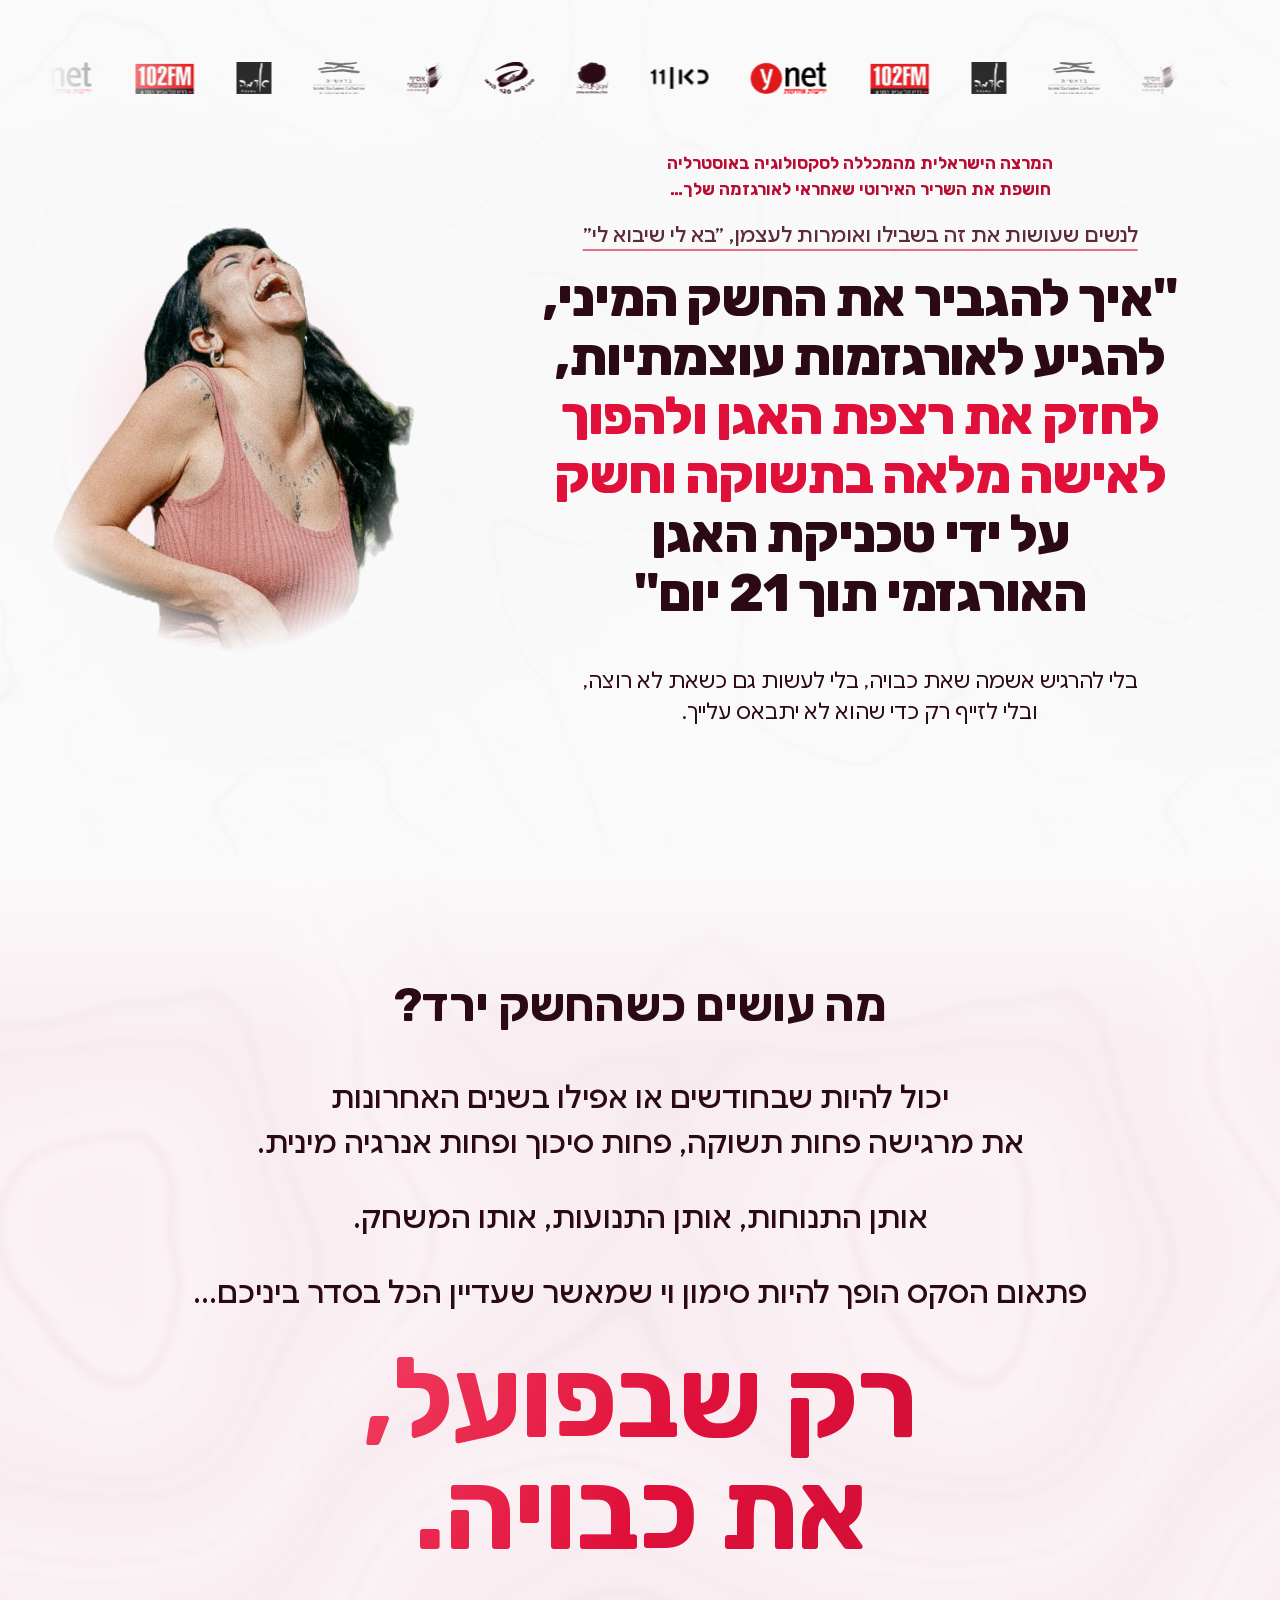
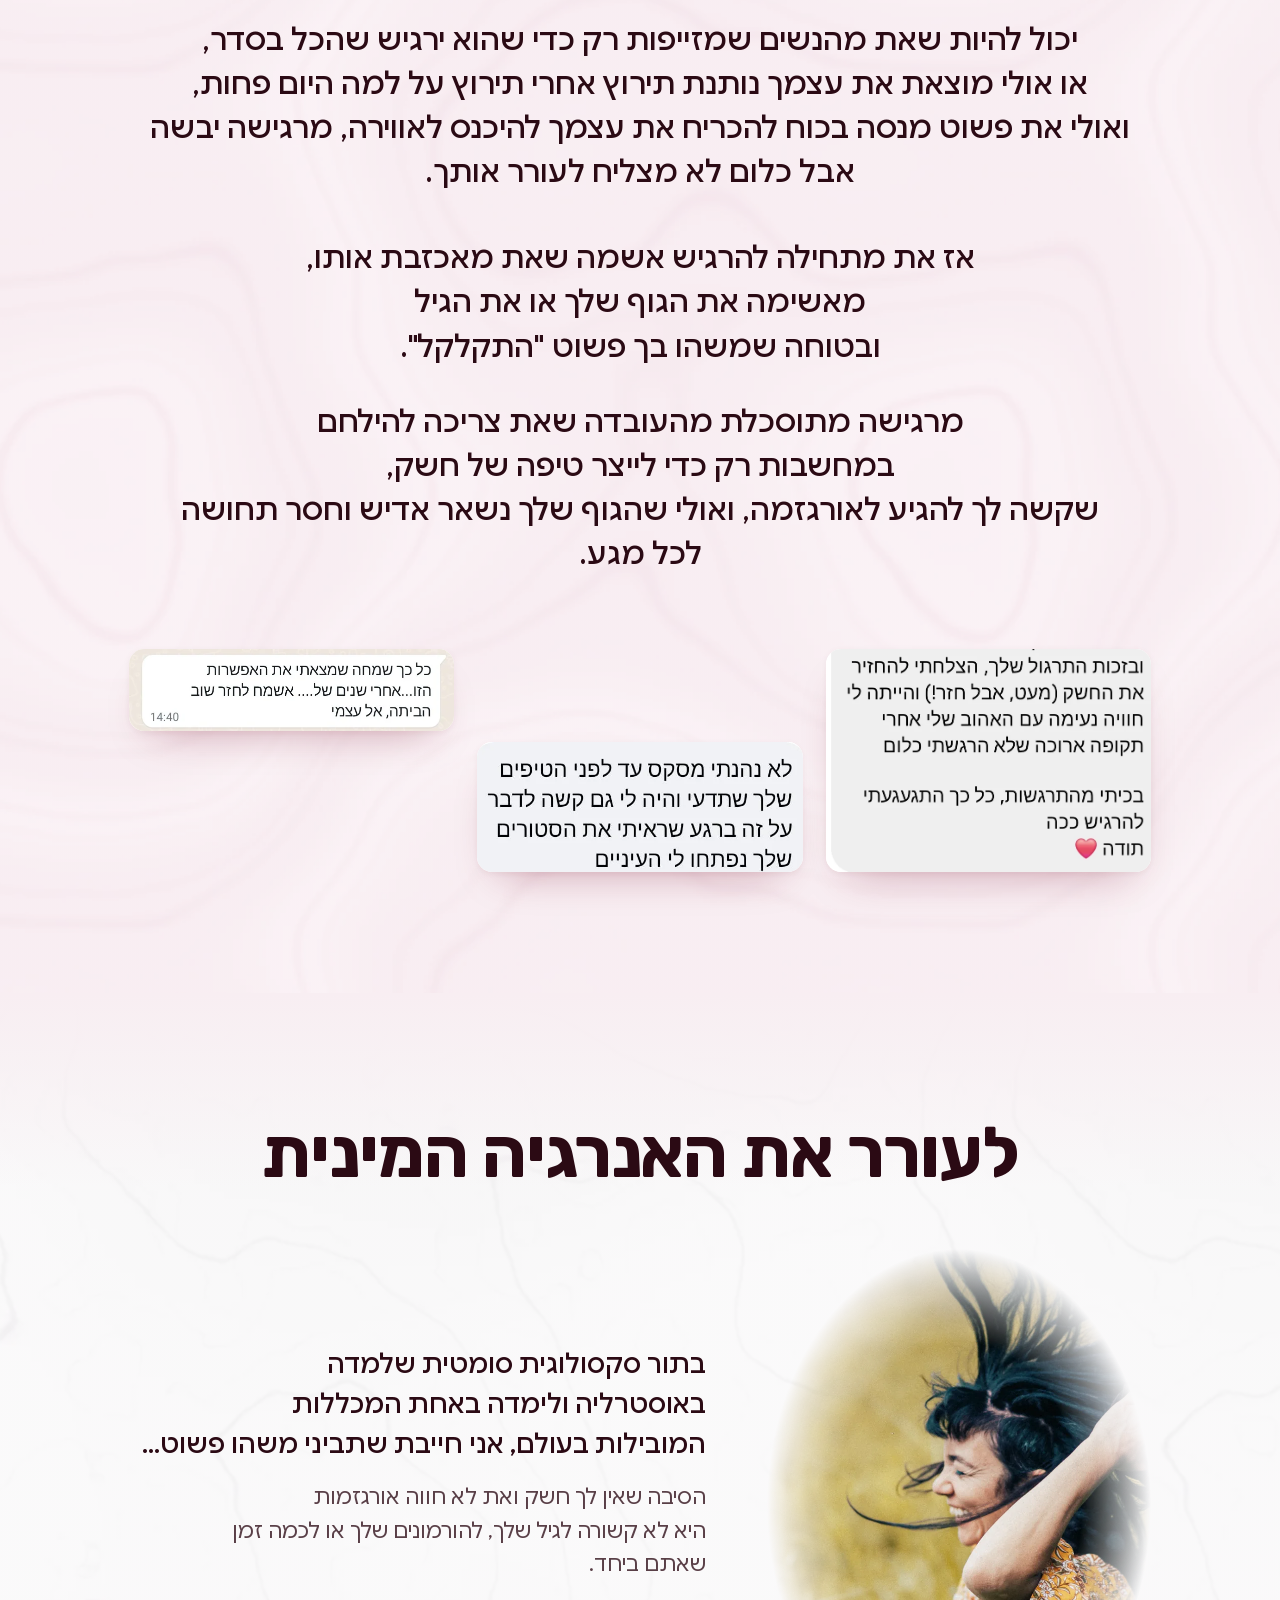
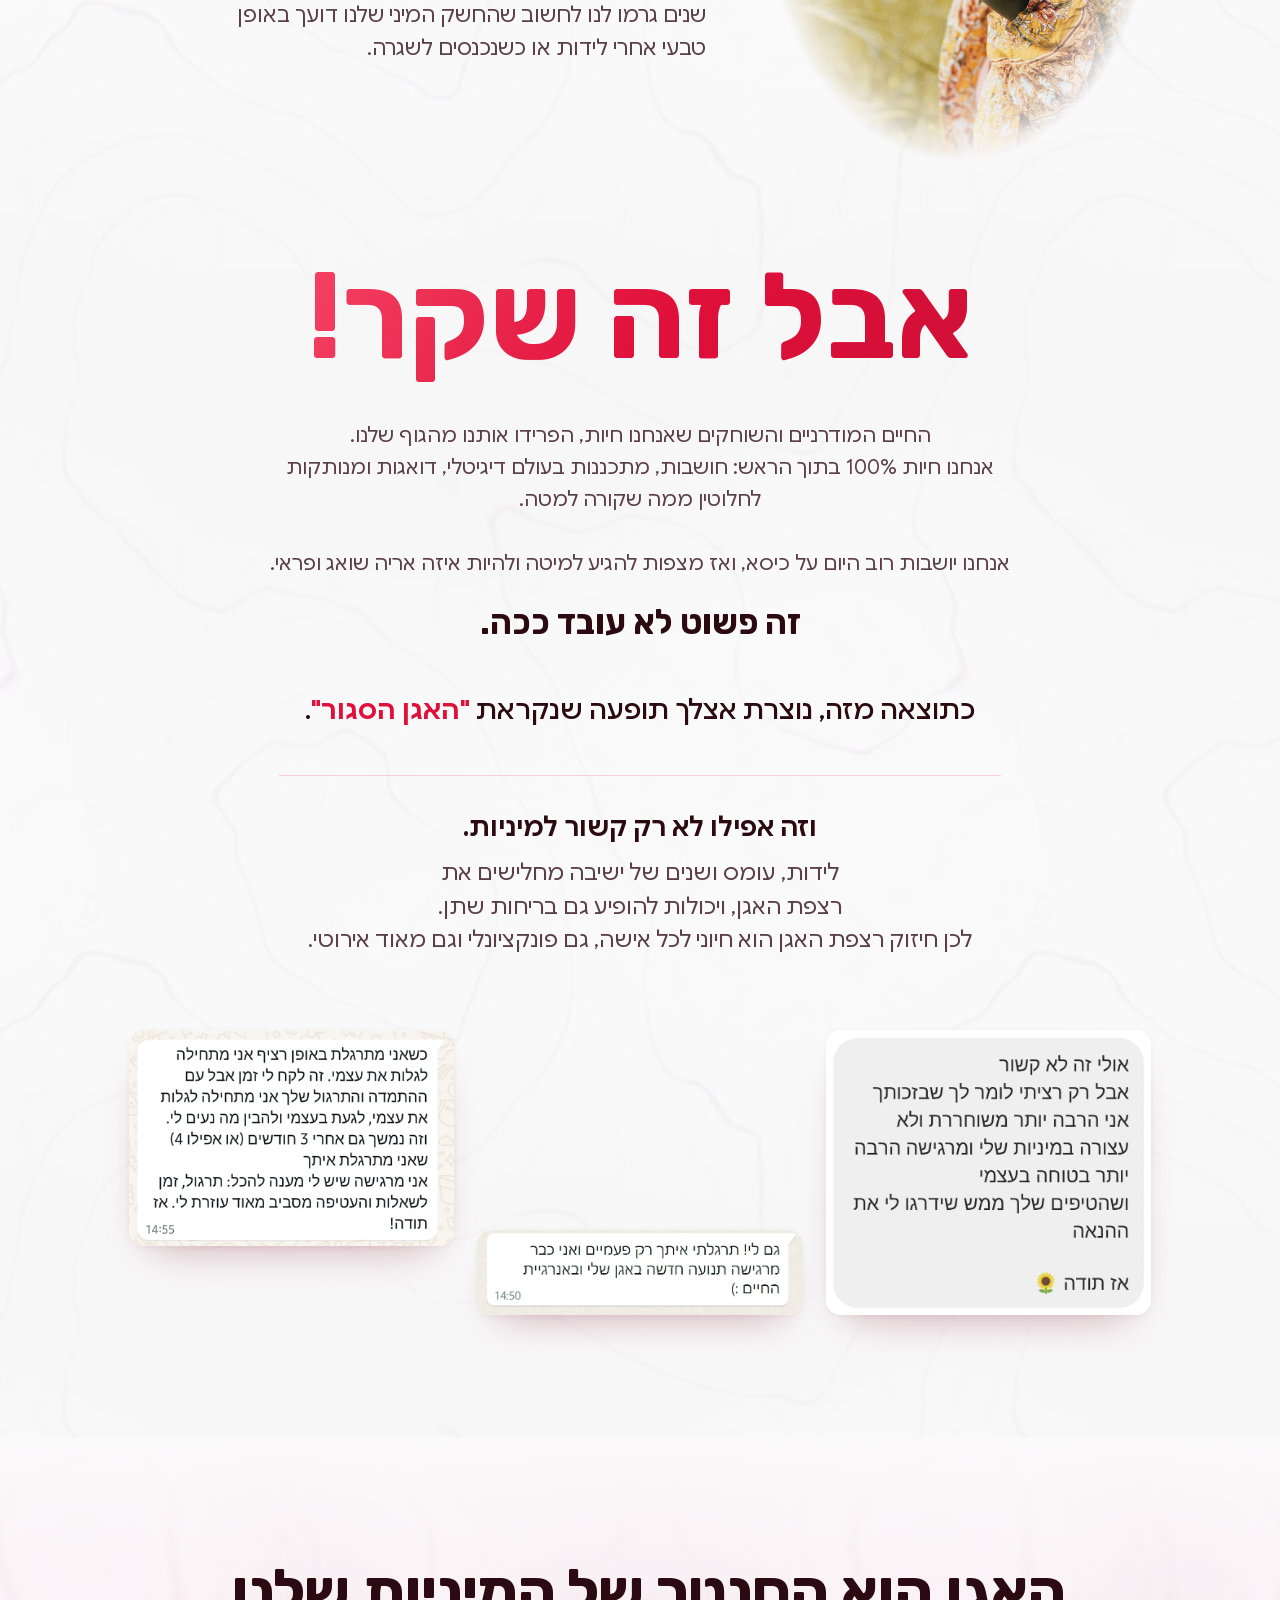
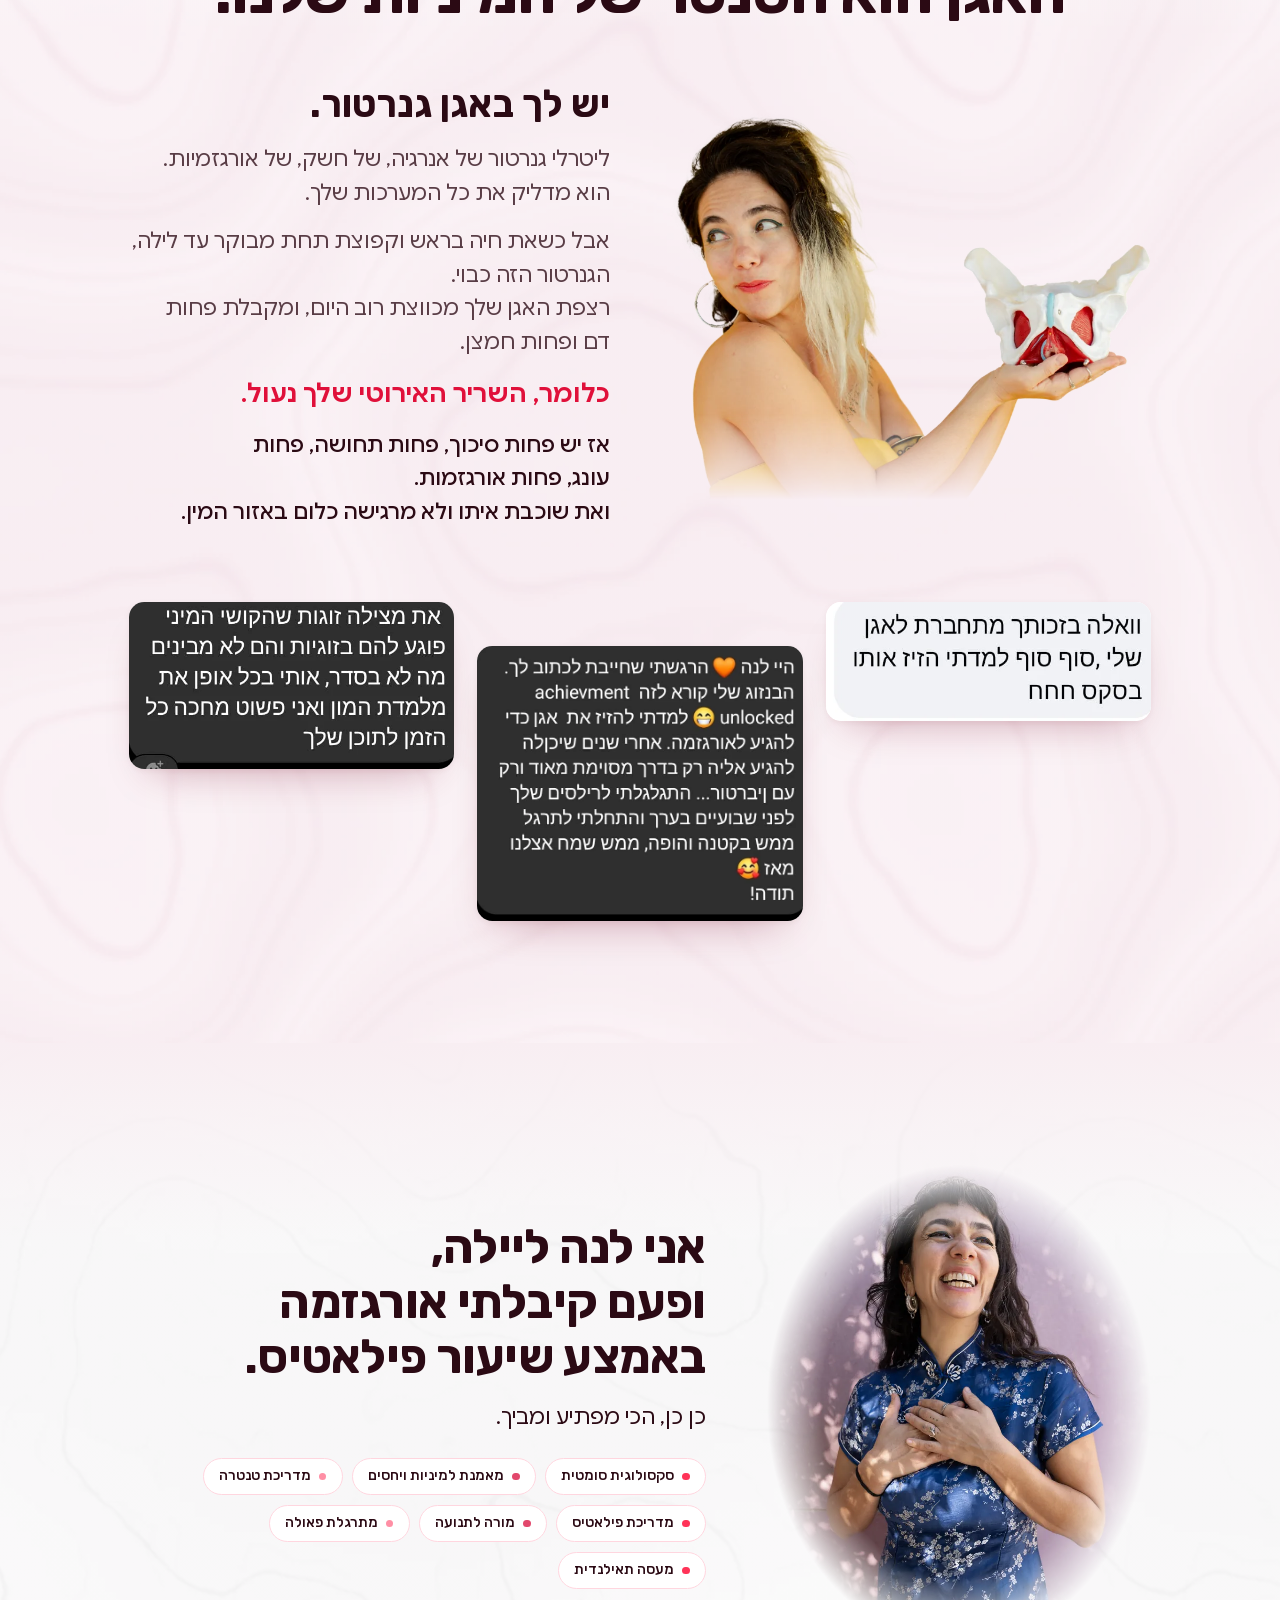
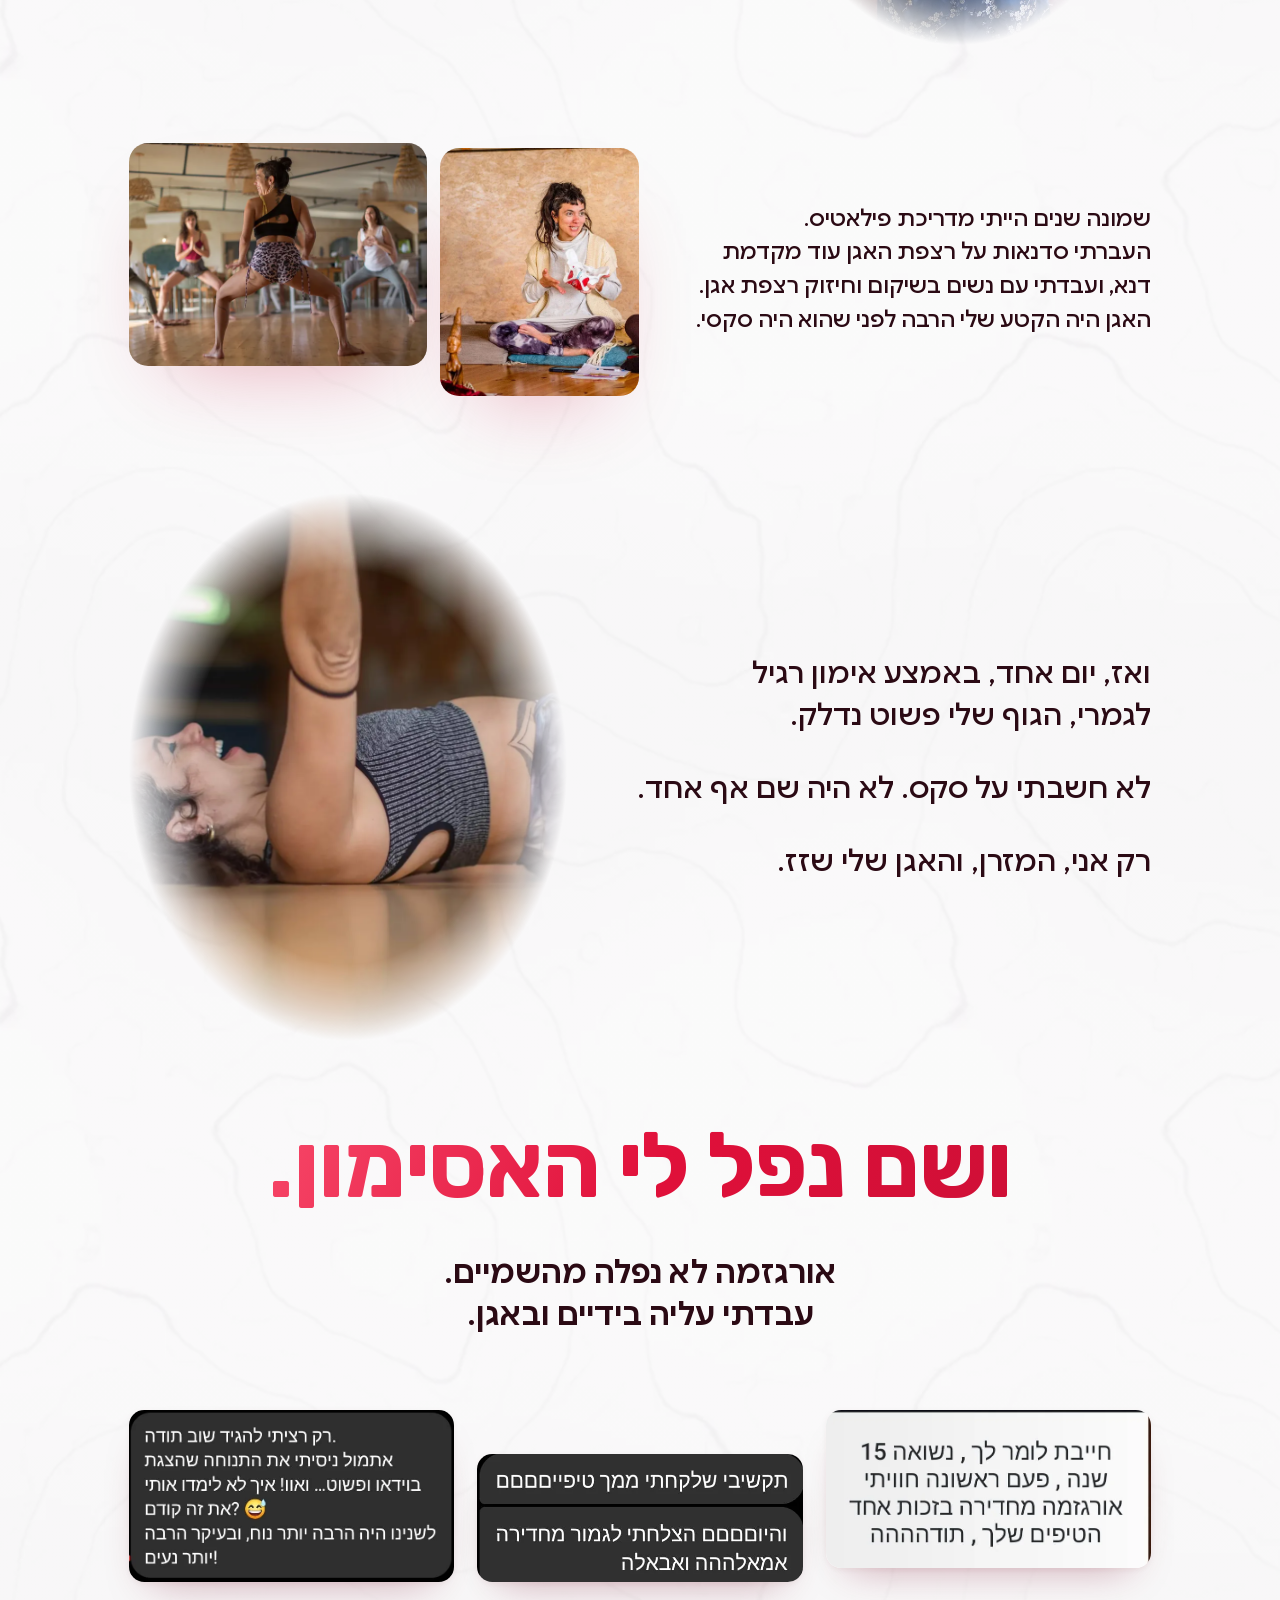
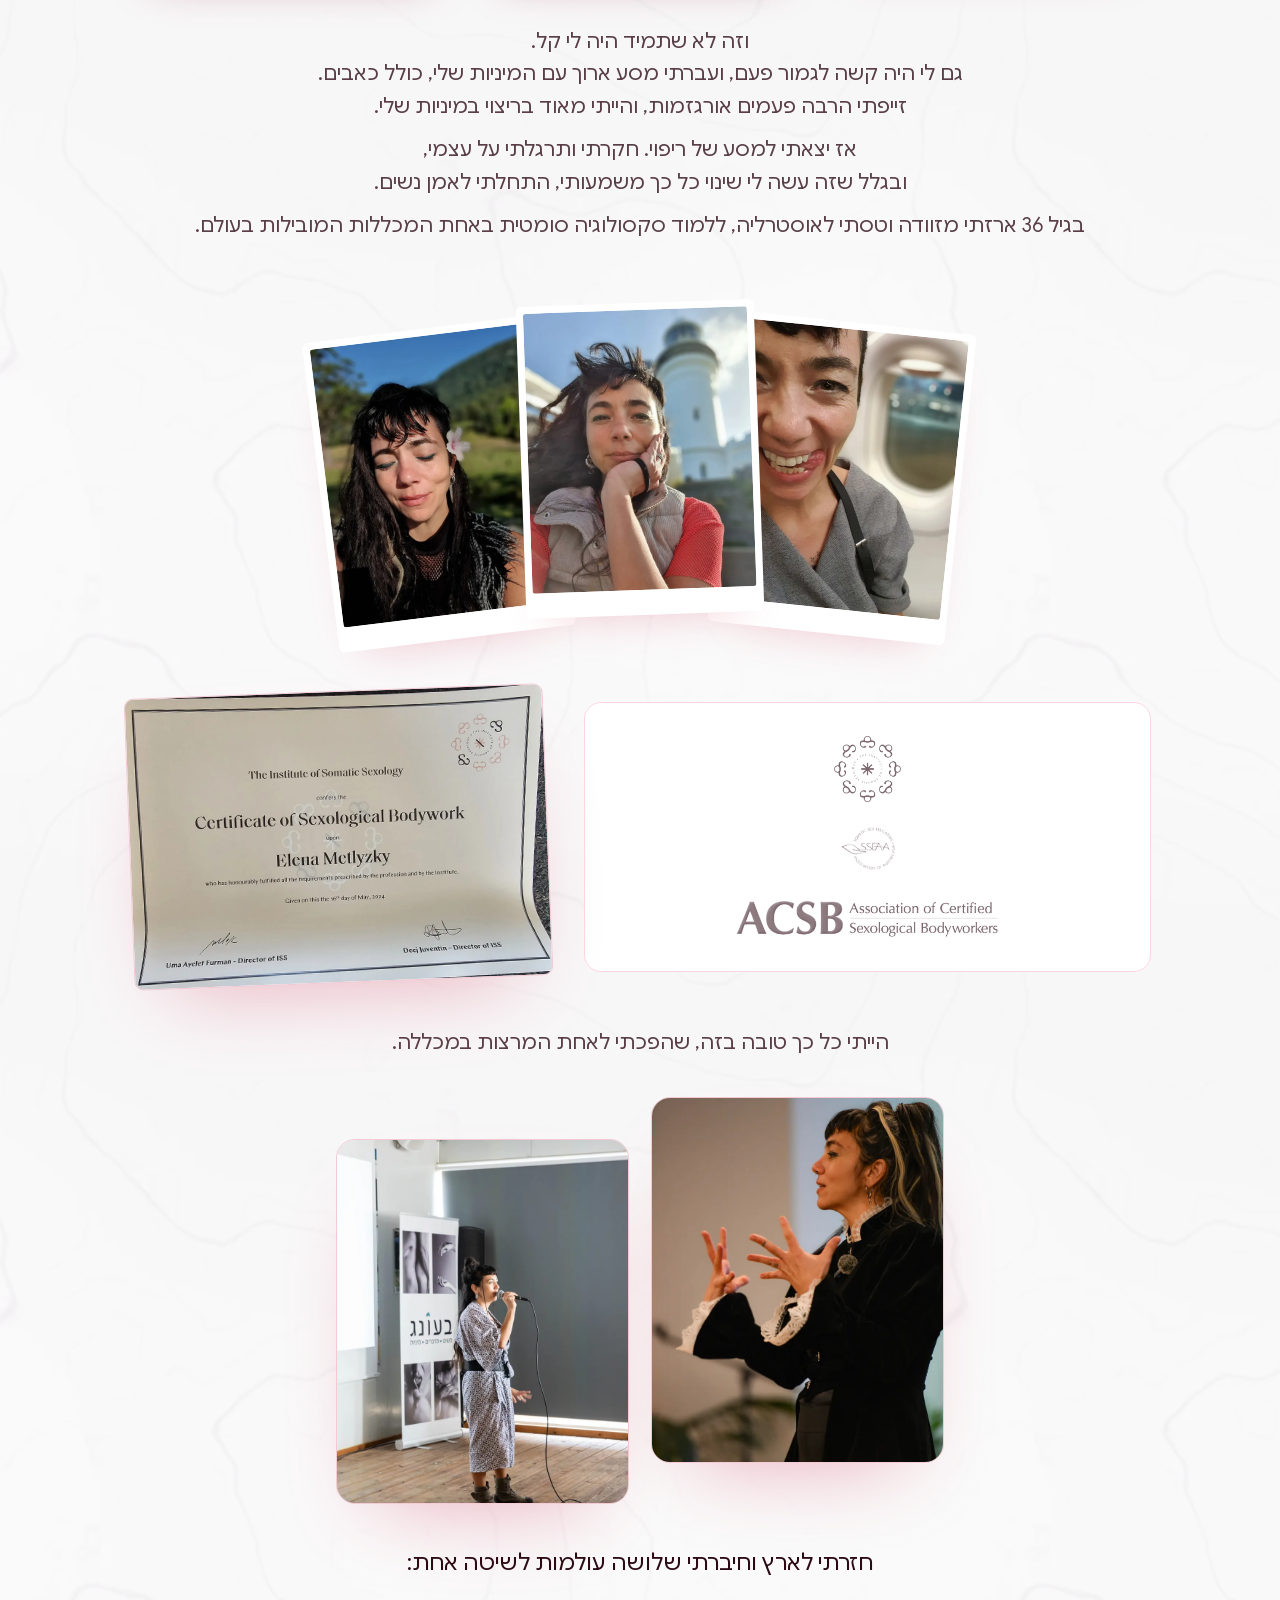
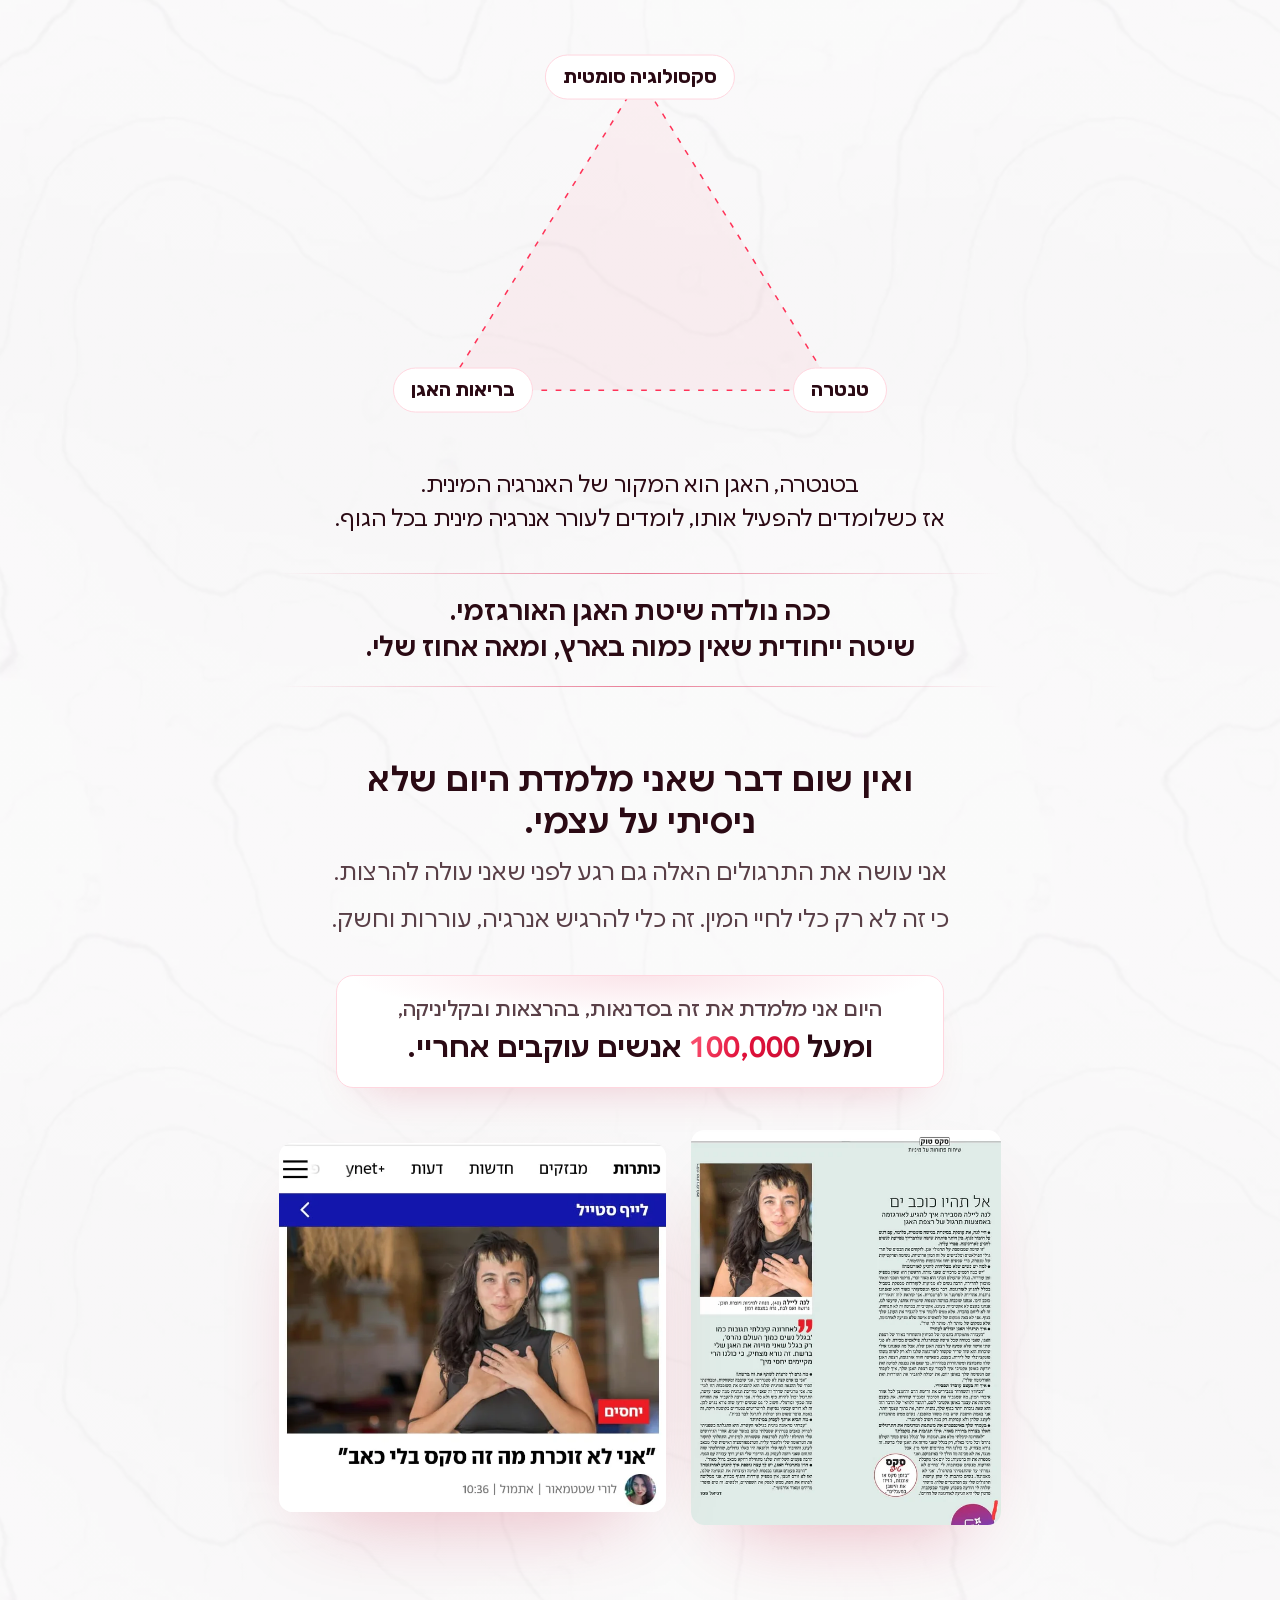
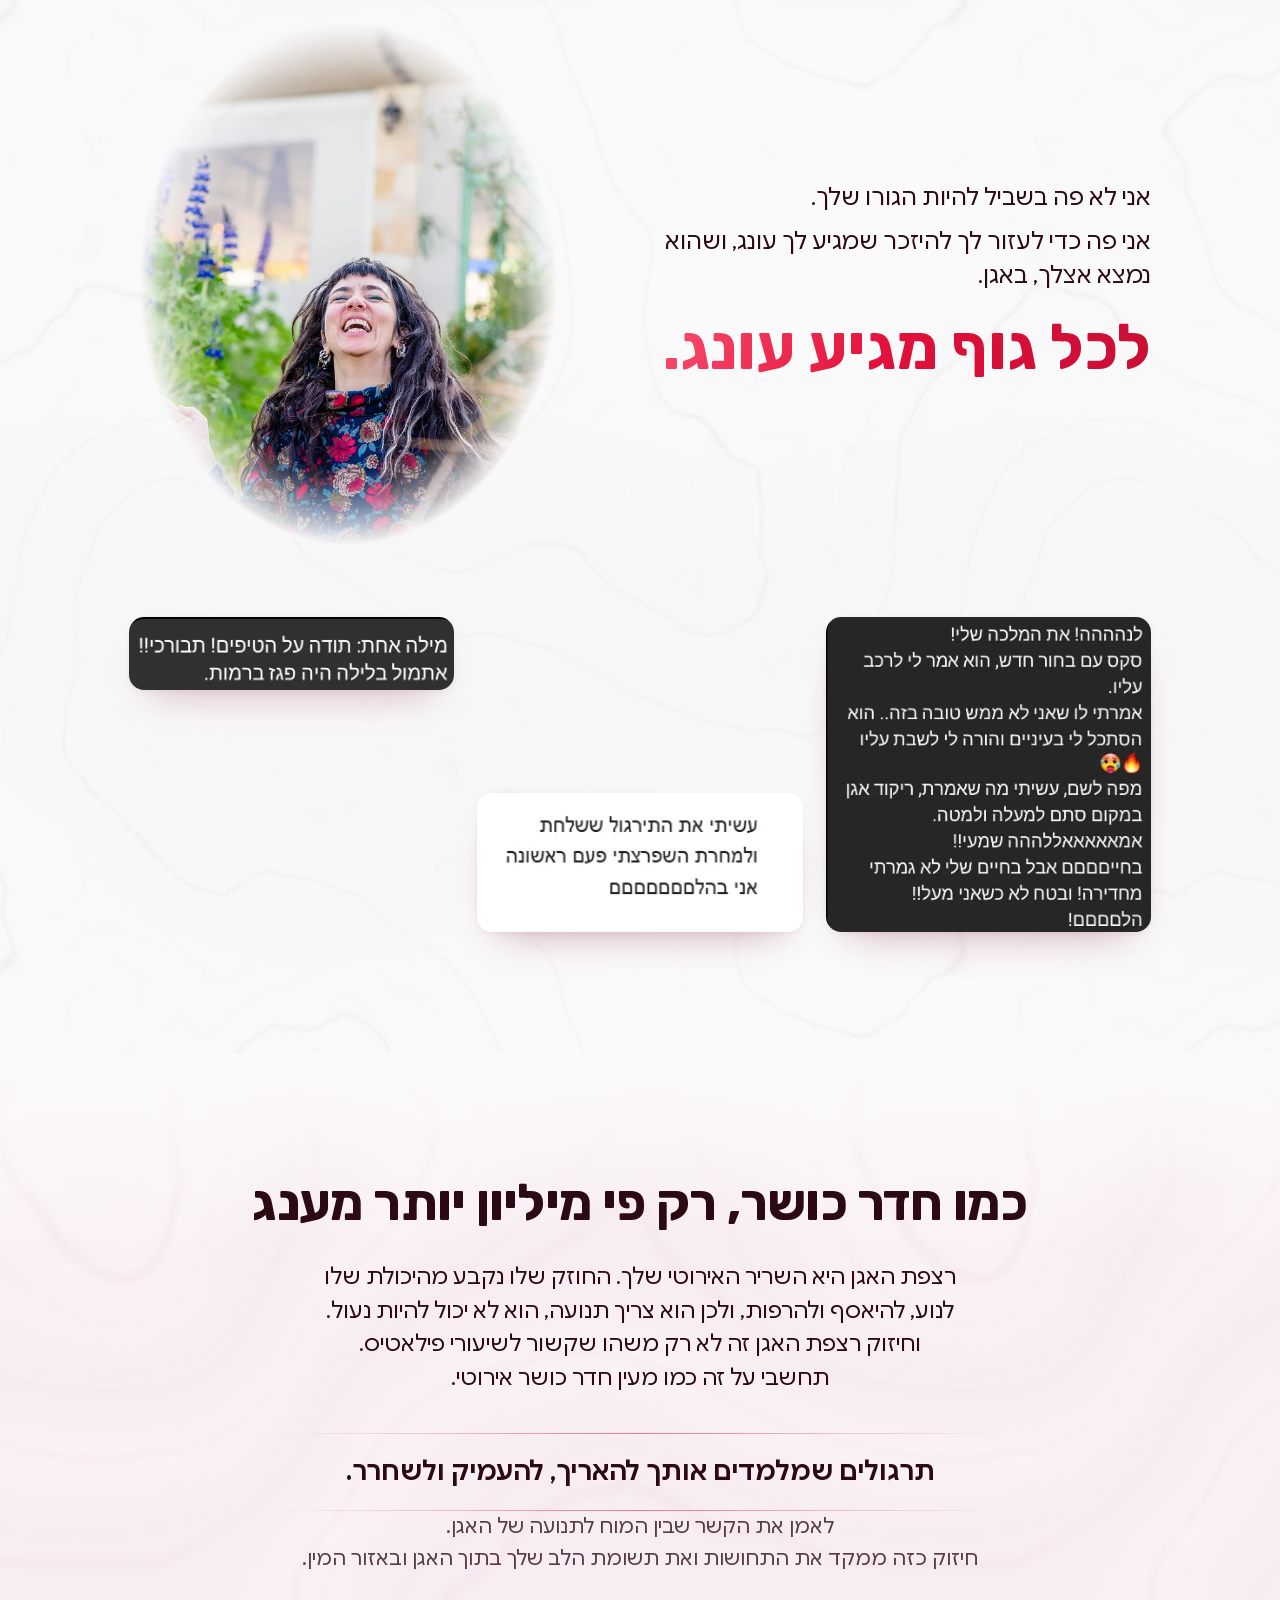
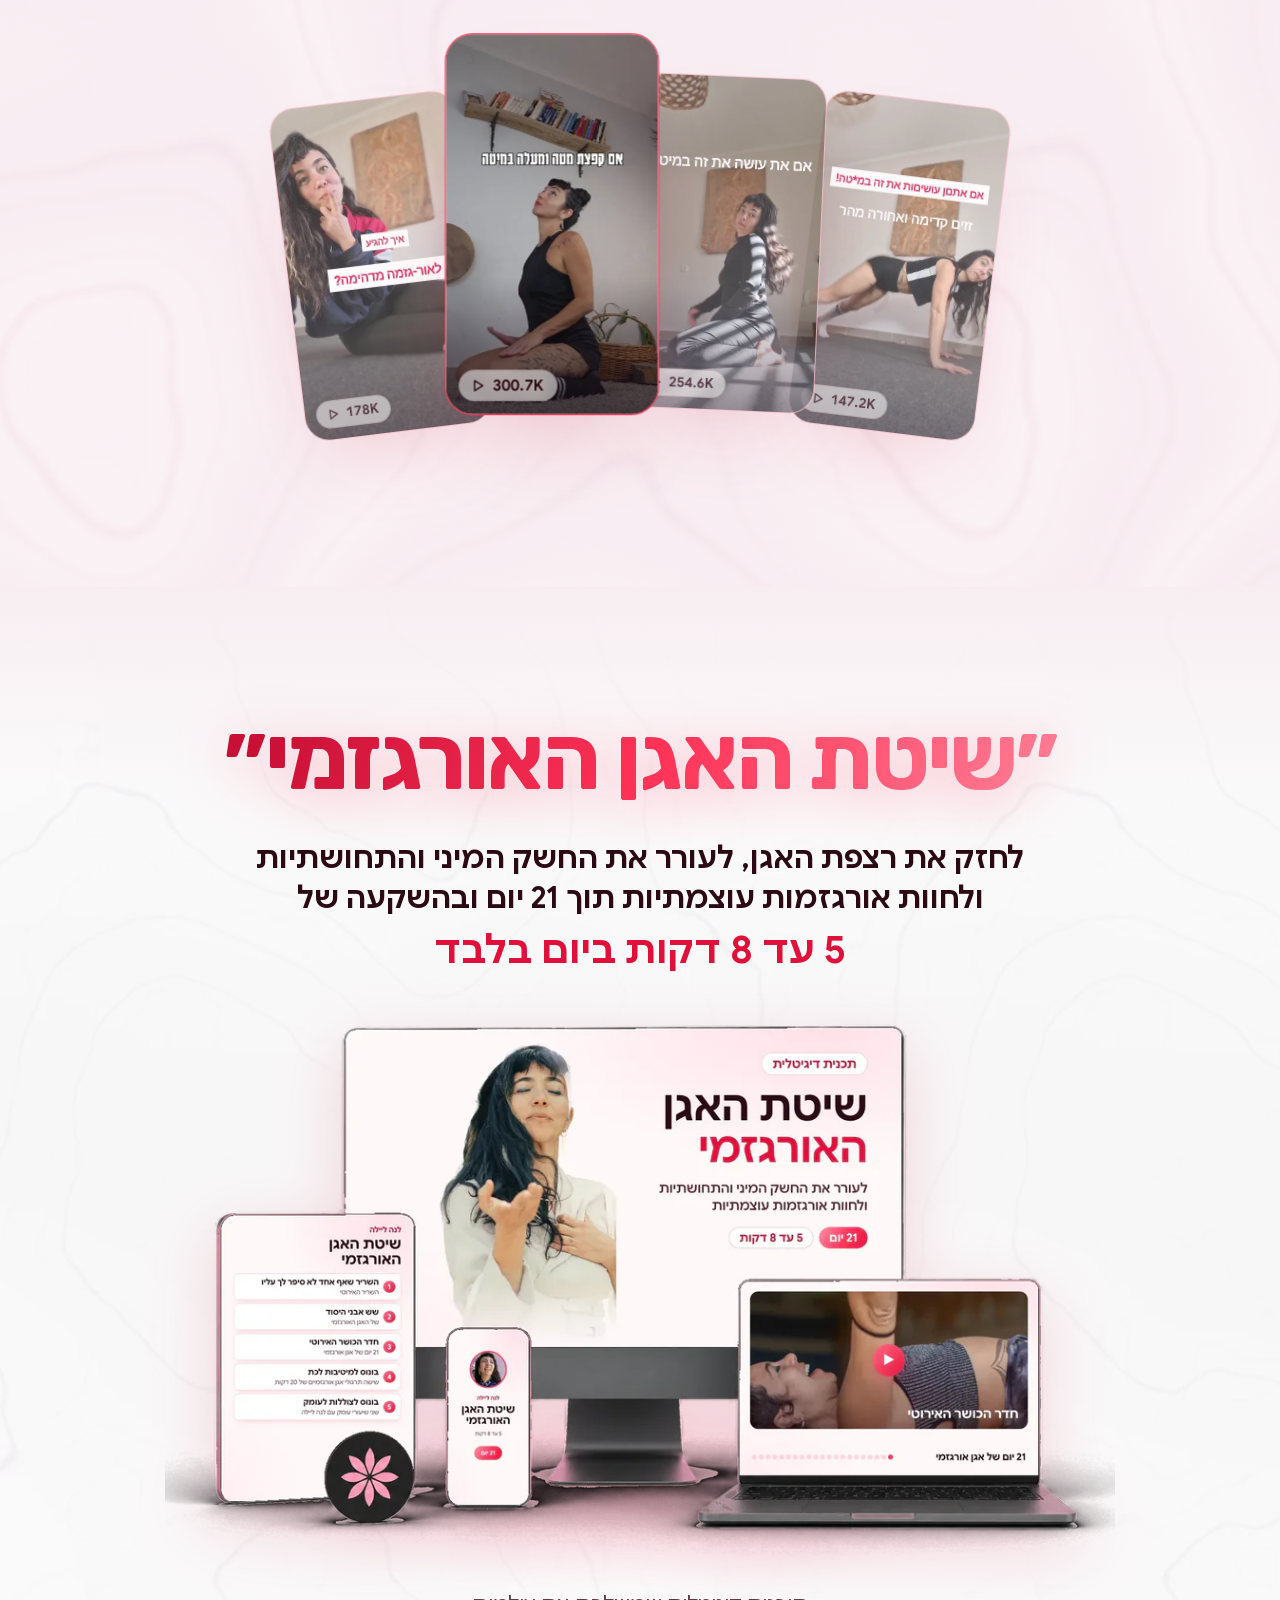
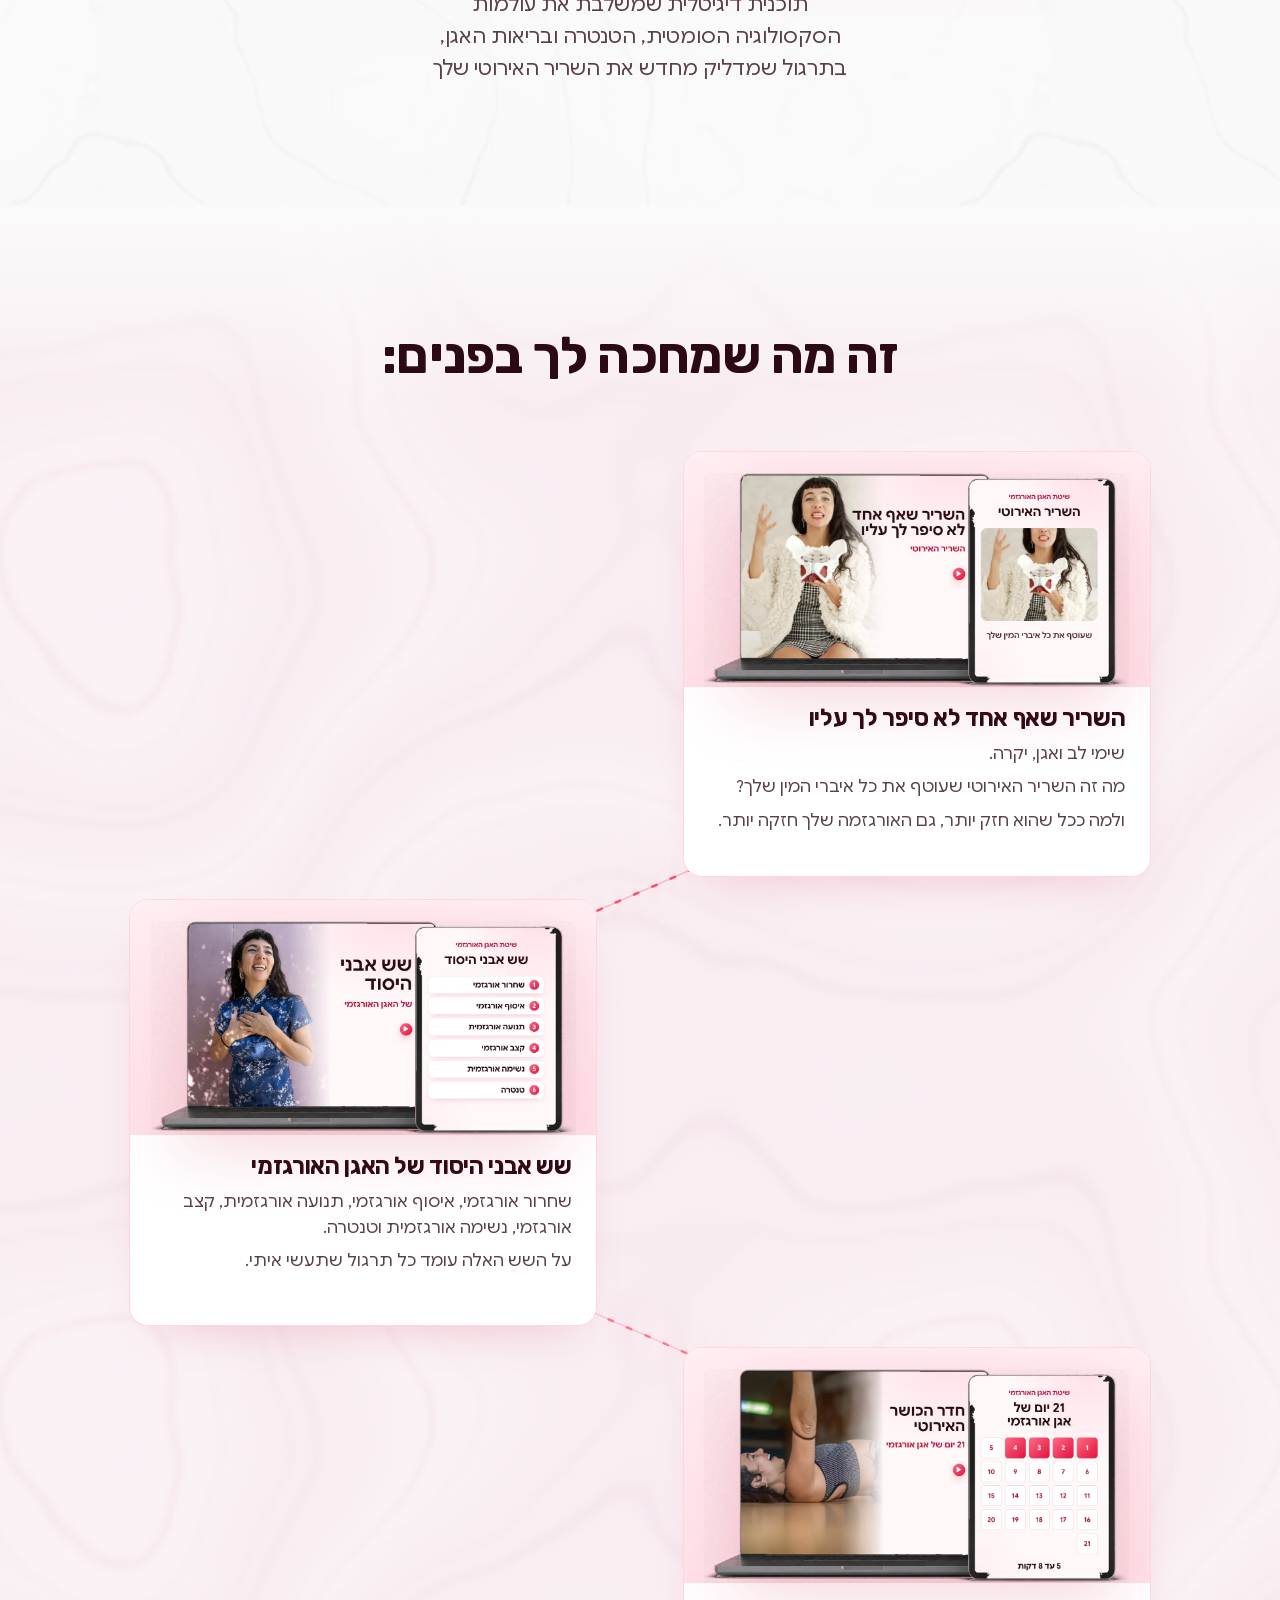
==== index.html @ c0159031 "הדף של האגן האורגזמי, כמו שהוא באוויר" ====
<!doctype html>
<html lang="he" dir="rtl" class="light">
<head>
<meta charset="utf-8">
<meta name="viewport" content="width=device-width, initial-scale=1">
<meta name="robots" content="noindex">
<title>שיטת האגן האורגזמי | לנה ליילה</title>
<link rel="preload" href="assets/hero-laugh.webp" as="image" fetchpriority="high">
<link rel="preload" href="assets/fonts/rubik-hebrew.woff2" as="font" type="font/woff2" crossorigin>
<link rel="preload" href="assets/fonts/gsans-hebrew.woff2" as="font" type="font/woff2" crossorigin>
<style>
/* the fonts live next to the page, no trip to Google before the first paint (Mor 11.11, "the page is slow") */
@font-face { font-family: 'Google Sans'; font-style: normal; font-weight: 400 700; font-display: swap; src: url(assets/fonts/gsans-hebrew.woff2) format('woff2'); unicode-range: U+0307-0308, U+0590-05FF, U+200C-2010, U+20AA, U+25CC, U+FB1D-FB4F; }
@font-face { font-family: 'Google Sans'; font-style: normal; font-weight: 400 700; font-display: swap; src: url(assets/fonts/gsans-latin-ext.woff2) format('woff2'); unicode-range: U+0100-02BA, U+02BD-02C5, U+02C7-02CC, U+02CE-02D7, U+02DD-02FF, U+0304, U+0308, U+0329, U+1D00-1DBF, U+1E00-1E9F, U+1EF2-1EFF, U+2020, U+20A0-20AB, U+20AD-20C4, U+2113, U+2C60-2C7F, U+A720-A7FF; }
@font-face { font-family: 'Google Sans'; font-style: normal; font-weight: 400 700; font-display: swap; src: url(assets/fonts/gsans-latin.woff2) format('woff2'); unicode-range: U+0000-00FF, U+0131, U+0152-0153, U+02BB-02BC, U+02C6, U+02DA, U+02DC, U+0304, U+0308, U+0329, U+2000-206F, U+20AC, U+2122, U+2191, U+2193, U+2212, U+2215, U+FEFF, U+FFFD; }
@font-face { font-family: 'Rubik'; font-style: normal; font-weight: 400 800; font-display: swap; src: url(assets/fonts/rubik-hebrew.woff2) format('woff2'); unicode-range: U+0307-0308, U+0590-05FF, U+200C-2010, U+20AA, U+25CC, U+FB1D-FB4F; }
@font-face { font-family: 'Rubik'; font-style: normal; font-weight: 400 800; font-display: swap; src: url(assets/fonts/rubik-latin-ext.woff2) format('woff2'); unicode-range: U+0100-02BA, U+02BD-02C5, U+02C7-02CC, U+02CE-02D7, U+02DD-02FF, U+0304, U+0308, U+0329, U+1D00-1DBF, U+1E00-1E9F, U+1EF2-1EFF, U+2020, U+20A0-20AB, U+20AD-20C4, U+2113, U+2C60-2C7F, U+A720-A7FF; }
@font-face { font-family: 'Rubik'; font-style: normal; font-weight: 400 800; font-display: swap; src: url(assets/fonts/rubik-latin.woff2) format('woff2'); unicode-range: U+0000-00FF, U+0131, U+0152-0153, U+02BB-02BC, U+02C6, U+02DA, U+02DC, U+0304, U+0308, U+0329, U+2000-206F, U+20AC, U+2122, U+2191, U+2193, U+2212, U+2215, U+FEFF, U+FFFD; }
</style>
<link rel="stylesheet" href="lp.css">
<link rel="stylesheet" href="lp-light.css">
<style>
/* Lena, the orgasmic pelvis. Version 1: skill 1, light. Only what the kit does not have lives here.
   Lena 10.11: pink and white marble instead of the patterns, her laughing cut-out on top, juicy fruit, no frames, rings or arches */
.center{text-align:center}
.uline{text-decoration:underline;text-decoration-color:rgba(var(--a1-rgb),.6);text-decoration-thickness:2px;text-underline-offset:7px}

/* the two marbles, lighter (Lena 11.11: "צריך לעשות אותו בהיר יותר", the veins fought with the headline) */
html.light body{background:#fbfafb}
.marble-w{background:linear-gradient(rgba(251,250,251,.6),rgba(251,250,251,.6)),url(assets/marble-white.webp) center/1000px repeat #fbfafb}
html.light .sec--plum{background:linear-gradient(rgba(249,240,244,.62),rgba(249,240,244,.62)),url(assets/marble-pink.webp) center/900px repeat #f7ebf0}
.hero.marble-w{background:linear-gradient(rgba(251,250,251,.8),rgba(251,250,251,.8)),url(assets/marble-white.webp) center/1000px repeat #fbfafb}
.sec--plum::after{display:none}
/* flow (Lena 11.11: "יותר בפלואו, פחות קאטים"): each section melts into the one before it, no hard line */
main>.sec,main>.hero{position:relative}
main>.sec>.wrap{position:relative;z-index:1}
.marble-w+.sec--plum::before,.sec--plum+.marble-w::before{content:"";position:absolute;inset:0 0 auto;height:clamp(110px,16vw,220px);pointer-events:none;z-index:0}
.marble-w+.sec--plum::before{background:linear-gradient(#fbfafb,rgba(251,250,251,0))}
.sec--plum+.marble-w::before{background:linear-gradient(#f8eef2,rgba(248,238,242,0))}
/* one family for the headlines (Lena 11.11: "יש פה כמה סוגים של פונטים"): Rubik like the headline on top, Google Sans for reading */
h1,h2,h3,h4,.lie,.lock,.story__quote,.closer__big,.step__num,.paycard .now,.chakra__copy .big,.tri__n,.pills li{font-family:"Rubik","Google Sans",system-ui,Arial,sans-serif}
/* pictures fade into the page instead of sitting in boxes (Lena 11.11: "הייתי עושה פייד ולא כאלה") */
.soft img{-webkit-mask-image:radial-gradient(closest-side,#000 72%,transparent);mask-image:radial-gradient(closest-side,#000 72%,transparent)}

/* hero */
.hero__kicker{color:var(--t-mid);font-weight:500;font-size:clamp(16px,1.6vw,20px);max-width:640px}
.hero__for{margin-top:18px;font-weight:500;font-size:clamp(17px,1.7vw,21px);line-height:1.6;max-width:680px}
.hero h1{margin-top:20px;font-size:clamp(25px,5.4vw,34px);line-height:1.22;max-width:none}
.hero h1 .ln{display:block;text-wrap:balance}
.hero__sub{max-width:620px}
.portrait{aspect-ratio:621/754;width:min(80vw,400px)}
.portrait{position:relative}
.portrait::before{content:"";position:absolute;inset:6% 4% 10%;border-radius:50%;background:radial-gradient(closest-side,rgba(255,143,165,.34),rgba(255,143,165,0));z-index:0}
.portrait img{position:relative;z-index:1;-webkit-mask-image:radial-gradient(ellipse 60% 54% at 50% 42%,#000 72%,transparent 100%);mask-image:radial-gradient(ellipse 60% 54% at 50% 42%,#000 72%,transparent 100%)}
@media(min-width:980px){.hero .wrap{max-width:1400px}.hero__cols{grid-template-columns:1fr auto}.portrait{width:min(30vw,420px)}}
.hero__sub{font-weight:400;margin-top:26px}
html.light .creds img{filter:url(#ink);opacity:.62}
/* the press strip in each logo's own colours (Mor 09.11) */
html.light .marquee img{filter:none;opacity:1}

/* pain */
.story .story__open{font-size:clamp(28px,5.2vw,50px);line-height:1.22;max-width:900px;margin-inline:auto;text-wrap:balance}


/* ignite */
.ignite{text-align:center}
.ignite__h{font-size:clamp(34px,7vw,74px)}
.ignite__grid{display:grid;gap:clamp(28px,5vw,64px);align-items:center;margin-top:clamp(30px,5vw,60px);text-align:right}
.ignite__pic{max-width:420px;width:100%;margin-inline:auto}
.ignite__pic img{width:100%;-webkit-mask-image:radial-gradient(closest-side,#000 64%,transparent);mask-image:radial-gradient(closest-side,#000 64%,transparent)}
.ignite__copy .lead{font-weight:500;font-size:clamp(20px,2.4vw,27px)}
.ignite__copy .sub{margin-top:18px;font-size:clamp(18px,2vw,22px)}
.lie{margin-top:clamp(44px,7vw,90px);font-weight:700;font-size:clamp(52px,13vw,128px);line-height:1;padding-block:.08em}
.ignite .sub.center{max-width:780px;margin:clamp(22px,3vw,34px) auto 0}
.floor{max-width:760px;margin:clamp(30px,4vw,48px) auto 0;padding-top:clamp(24px,3vw,34px);border-top:1px solid rgba(var(--a1-rgb),.2)}
.floor p{font-size:clamp(18px,2.2vw,23px);line-height:1.55;color:var(--t-mid);text-wrap:balance}
.floor .floor__lead{margin-bottom:8px;font-weight:700;font-size:clamp(20px,2.6vw,27px);color:var(--t-hi)}
.lock{margin-top:clamp(14px,2vw,22px);font-weight:700;font-size:clamp(22px,3.4vw,36px);line-height:1.3}
.frozen{margin:clamp(30px,4vw,48px) auto 0;max-width:720px;font-size:clamp(20px,2.8vw,28px);line-height:1.45;font-weight:500}
.frozen .hot{font-weight:700}
@media(min-width:900px){.ignite__grid{grid-template-columns:.8fr 1.2fr}}

/* the pelvis is the center (Lena 10.11: right after the closed pelvis, before who she is) */
.chakra{text-align:center}
.chakra__h{font-size:clamp(32px,6vw,64px);max-width:900px;margin-inline:auto}
.chakra__grid{display:grid;gap:clamp(28px,5vw,64px);align-items:center;margin-top:clamp(30px,5vw,60px)}
.gen{width:min(100%,520px);margin-inline:auto}
.gen img{width:100%;-webkit-mask-image:linear-gradient(#000 78%,transparent);mask-image:linear-gradient(#000 78%,transparent)}
.chakra__copy{text-align:right}
.chakra__copy p{font-size:clamp(18px,2.1vw,22px);color:var(--t-mid);line-height:1.6}
.chakra__copy p+p{margin-top:16px}
.chakra__copy .big{font-weight:700;font-size:clamp(26px,4vw,40px);color:var(--t-hi);line-height:1.2}
.chakra__copy .key{font-weight:700;font-size:clamp(20px,2.5vw,26px);color:var(--a1-text)}
.chakra__copy .end{color:var(--t-hi);font-weight:500}
@media(min-width:900px){.chakra__grid{grid-template-columns:1fr 1fr}}
@media(max-width:899px){.chakra__copy{text-align:center}}

/* about */
.about__copy h2{font-size:clamp(30px,4.4vw,50px);line-height:1.15}
.about__copy .sub{font-size:clamp(18px,2.2vw,22px)}
.about__photo::before{display:none}
html.light .about__photo .frame{border:0;border-radius:0;box-shadow:none;background:none}
.about__photo img{object-position:50% 20%}
.pills{list-style:none;display:flex;flex-wrap:wrap;gap:10px;margin-top:24px}
.pills li{display:inline-flex;align-items:center;gap:8px;padding:9px 16px;border-radius:999px;background:var(--card);border:1px solid var(--card-line);box-shadow:var(--sh-1);font-weight:500;font-size:15px;line-height:1.3}
.pills li::before{content:"";width:8px;height:8px;border-radius:50%;background:var(--a1);flex:0 0 auto}
.pills li:nth-child(3n+2)::before{background:var(--a2)}.pills li:nth-child(3n)::before{background:#ff8fa5}
.work{display:grid;gap:clamp(24px,4vw,56px);align-items:center;margin-top:clamp(56px,8vw,110px)}
.work .lead{font-weight:500}
.work__pics{display:grid;grid-template-columns:.8fr 1.2fr;gap:14px;align-items:end}
.work__pics figure{border-radius:20px;overflow:hidden;box-shadow:var(--sh-2)}
.work__pics figure:first-child{aspect-ratio:4/5}
.work__pics figure:last-child{aspect-ratio:4/3;margin-bottom:10%}
.work__pics img{width:100%;height:100%;object-fit:cover}
.moment{display:grid;gap:clamp(24px,4vw,56px);align-items:center;margin-top:clamp(56px,8vw,110px)}
.moment__pic{max-width:480px;width:100%;margin-inline:auto;aspect-ratio:4/5}
.moment__pic img{width:100%;height:100%;object-fit:cover;object-position:35% 50%}
.moment .story__flow{margin-top:0;text-align:right}
.moment .story__flow p{font-size:clamp(20px,2.8vw,30px);font-weight:500;line-height:1.5}
.about .story__quote{text-align:center;font-size:clamp(40px,9vw,96px);margin-top:clamp(40px,6vw,80px)}
.about .about__teach{margin-top:0}
.about__more p{color:var(--t-mid)}
.tri{position:relative;width:min(100%,520px);aspect-ratio:300/250;margin:clamp(30px,5vw,50px) auto clamp(20px,3vw,30px)}
.tri__lines{position:absolute;inset:0;width:100%;height:100%;overflow:visible}
.tri__lines path{fill:rgba(var(--a1-rgb),.05);stroke:var(--a1);stroke-width:1.6;stroke-dasharray:6 9;animation:flow 2.6s linear infinite;vector-effect:non-scaling-stroke}
.tri__n{position:absolute;padding:10px 18px;border-radius:999px;background:var(--card);border:1px solid var(--card-line);box-shadow:var(--sh-1);
  font-weight:700;font-size:clamp(16px,2.2vw,21px);line-height:1.2;white-space:nowrap}
.tri__n--1{left:50%;top:12%;transform:translate(-50%,-50%)}
.tri__n--2{right:0;top:88%;transform:translateY(-50%)}
.tri__n--3{left:0;top:88%;transform:translateY(-50%)}
.about .lead.center{max-width:760px;margin:clamp(20px,3vw,30px) auto 0}
.about .hair{text-align:center}
.saying{max-width:820px;margin:clamp(44px,6vw,80px) auto 0;text-align:center}
.saying p{font-size:clamp(19px,2.4vw,24px);line-height:1.55;color:var(--t-mid)}
.saying p:first-child{font-weight:700;font-size:clamp(23px,3.2vw,34px);line-height:1.3;color:var(--t-hi)}
.saying p+p{margin-top:12px}
.statrail .pre{font-weight:500;font-size:clamp(17px,2vw,21px);color:var(--t-mid);margin-bottom:6px}
/* the press: just the clippings, no browser bars and no tilt (Lena 10.11) */
html.light .clip{border:0;background:none;border-radius:14px}
.about .clips{max-width:760px}
@media(min-width:760px){.about .clips{grid-template-columns:.8fr 1fr;gap:26px;align-items:center}.about .clip--m{margin-top:0}}
.closer{display:grid;gap:clamp(24px,4vw,56px);align-items:center;margin-top:clamp(56px,8vw,110px)}
.closer__pic{max-width:440px;width:100%;margin-inline:auto;aspect-ratio:4/5}
.closer__pic img{width:100%;height:100%;object-fit:cover}
.closer__txt p{font-size:clamp(19px,2.4vw,24px);line-height:1.5}
.closer__txt p+p{margin-top:10px}
.closer__big{margin-top:18px!important;font-weight:700;font-size:clamp(36px,6vw,66px)!important;line-height:1.08!important;padding-block:.06em}
@media(min-width:900px){
  .work{grid-template-columns:1fr 1.1fr}
  .moment{grid-template-columns:1.1fr .9fr}
  .closer{grid-template-columns:1.1fr .9fr}
}
@media(max-width:899px){.work,.moment,.closer{text-align:center}.moment .story__flow{text-align:center}}

/* gym */
.gym{text-align:center}
.gym h2{max-width:900px;margin-inline:auto}
.gym .lead{max-width:780px;margin:clamp(20px,3vw,30px) auto 0}
.gym .sub{max-width:760px;margin:0 auto}
@media (min-width:860px){
  .reel:nth-child(1),.js .reel:nth-child(1):not(.is-on){transform:rotate(7deg) translateY(30px)}
  .reel:nth-child(2),.js .reel:nth-child(2):not(.is-on){transform:rotate(2.5deg) translateY(6px)}
  .reel:nth-child(3),.js .reel:nth-child(3):not(.is-on){transform:rotate(-2.5deg) translateY(6px)}
  .reel:nth-child(4),.js .reel:nth-child(4):not(.is-on){transform:rotate(-7deg) translateY(30px)}
}

/* method (Mor 11.11: no strawberry beside the name) */
.method{text-align:center}
.method__top{display:grid;gap:6px;justify-items:center}
.method .product__name{font-style:normal;font-size:clamp(38px,8.2vw,96px);margin-top:0;filter:drop-shadow(0 12px 30px var(--name-glow))}
.method .product__lead{max-width:860px}
.method .product__lead .mins{display:inline-block;margin-top:6px;font-weight:700;font-size:1.3em;color:var(--a1-text)}
.method .stage{margin-top:clamp(24px,4vw,50px)}
.method .stage::before{background:radial-gradient(closest-side,rgba(var(--a1-rgb),.28),transparent)}
.method .sub{max-width:780px;margin:clamp(22px,3vw,34px) auto 0}

/* offer: three stops */
.offer4 .road__head h2{max-width:800px;margin-inline:auto}
.offer4 .stop h4{margin-top:0}
@media (min-width:860px){.offer4 .stop{display:block}.offer4 .stop__shot{height:auto;padding:22px 22px 0}.offer4 .stop__txt{padding:18px 26px 26px}}
.offer4 .stop__txt p+p{margin-top:8px}

/* four bonuses (Lena 11.11): white cards with her photo or her fruit melting in, a number, no tablets */
.bonus4__grid{display:grid;gap:clamp(22px,3vw,32px);max-width:1180px;counter-reset:bn}
.bcard4{position:relative;counter-increment:bn;display:flex;flex-direction:column;text-align:center;border-radius:28px;overflow:hidden;background:#fff;border:1px solid rgba(224,16,58,.1);box-shadow:var(--sh-2)}
.bcard4__pic{aspect-ratio:16/9;overflow:hidden}
.bcard4__pic img{width:100%;height:100%;object-fit:cover;-webkit-mask-image:linear-gradient(#000 55%,transparent);mask-image:linear-gradient(#000 55%,transparent)}
.bcard4__txt{position:relative;padding:0 clamp(20px,3vw,36px) clamp(26px,3vw,36px)}
.bcard4__txt::before{content:counter(bn);display:grid;place-items:center;width:46px;height:46px;margin:-34px auto 12px;border-radius:50%;background:linear-gradient(150deg,#ff3358,#c80f35);color:#fff;font:800 21px/1 "Rubik","Google Sans",sans-serif;box-shadow:0 12px 26px -10px rgba(200,15,53,.6)}
.bcard4 h2{font-size:clamp(26px,3vw,36px);line-height:1.18;color:#2b0a14;text-wrap:balance}
.bcard4 .bcard4__sub{margin-top:8px;font-weight:700;font-size:clamp(17px,1.9vw,20px);color:#b80d31}
.bcard4 p{margin-top:12px;font-size:clamp(17px,1.8vw,19px);line-height:1.55;color:#4a1a28;text-wrap:balance}
@media(min-width:900px){.bonus4__grid{grid-template-columns:1fr 1fr}}

/* the real messages, three at a time inside the story (Lena and Mor 11.11: spread, not in the offer) */
.pgroup{display:flex;flex-direction:column;gap:14px;max-width:520px;margin:clamp(44px,6vw,80px) auto 0}
.pshot{width:min(90%,440px);border-radius:16px;overflow:hidden;background:#fff;box-shadow:0 22px 44px -24px rgba(120,10,40,.38),0 2px 8px rgba(120,10,40,.06)}
.pshot:nth-child(odd){align-self:flex-start}
.pshot:nth-child(even){align-self:flex-end}
.pshot img{display:block;width:100%;height:auto}
@media(min-width:900px){.pgroup{flex-direction:row;align-items:center;justify-content:center;max-width:1120px;gap:24px}.pshot{width:auto;flex:1 1 0;max-width:350px}.pshot:nth-child(even){margin-top:46px}}

/* the anchor: three steps down, and each number is crossed out once the next step shows */
.anchor2{text-align:center}
.ask h2{max-width:780px;margin-inline:auto}
.ask p{margin:12px auto 0;max-width:640px;text-wrap:balance;font-size:clamp(18px,2.1vw,22px);color:var(--t-mid)}
.ladder{max-width:760px;margin:clamp(30px,5vw,52px) auto 0}
.step{position:relative;padding:clamp(22px,3vw,30px) 0}
.step+.step::before{content:"";position:absolute;top:-16px;left:50%;width:2px;height:32px;margin-left:-1px;border-radius:2px;background:linear-gradient(var(--a2-line),var(--a1))}
.step p{max-width:640px;margin-inline:auto;font-size:clamp(17px,1.9vw,20px);line-height:1.6}
.step p+p{margin-top:6px}
.step .step__no{font-weight:700;color:var(--t-hi);font-size:clamp(20px,2.4vw,26px);line-height:1.4}
.step .step__lead{margin-top:16px;font-weight:500;color:var(--t-hi)}
.step .step__lead:first-child{margin-top:0}
.step .step__why{margin-top:12px;color:var(--t-mid);text-wrap:balance}
.step__num{position:relative;display:inline-block;margin-top:8px;font-weight:700;letter-spacing:-.03em;line-height:1.05;color:var(--t-hi);font-size:clamp(46px,8vw,82px)}
.step__num--big{font-size:clamp(62px,13vw,128px)}
.nb{white-space:nowrap}
.step__num::after{content:"";position:absolute;left:-5%;right:-5%;top:50%;height:.08em;border-radius:9px;background:var(--no);transform:scaleX(0);transform-origin:right;transition:transform .8s var(--ease-out) .35s}
.step:has(+ .step.in) .step__num::after{transform:scaleX(1)}

/* the price card (the same card twice: after the anchor and at the very end) */
html.light .paycard{max-width:620px;background:#fff}
.paycard__name{font-size:clamp(27px,4.4vw,38px);line-height:1.2;background:var(--name-grad);-webkit-background-clip:text;background-clip:text;color:transparent;padding-bottom:.08em}
.paycard__list{list-style:none;margin:16px auto 0;padding:0;text-align:center;max-width:480px}
.paycard__list li{padding:11px 4px;font-size:clamp(16px,1.8vw,18px);line-height:1.5;color:var(--t-hi);text-wrap:balance}
.paycard .mock{max-width:480px;margin:-4px auto 12px;filter:var(--sh-img)}
.paycard__list li+li{border-top:1px solid var(--card-line)}
.paycard__list .bn{display:inline-block;margin-inline-end:8px;padding:1px 10px;border-radius:999px;background:rgba(224,16,58,.09);color:#b80d31;font-weight:700;font-size:.86em;white-space:nowrap}
.paycard__prices{margin-top:20px;padding-top:20px;border-top:1px solid var(--card-line)}
.paycard .old{font-size:clamp(18px,2.4vw,22px);line-height:1.55;color:var(--t-mid)}
.paycard .old s{color:var(--t-low);text-decoration-color:var(--no);text-decoration-thickness:2px}
.paycard .only{margin-top:12px;font-weight:700;font-size:clamp(18px,2.2vw,22px);color:var(--t-hi)}
.paycard .now{margin-top:2px;font-weight:700;font-size:clamp(64px,15vw,112px);line-height:1;background:var(--a1-tgrad);-webkit-background-clip:text;background-clip:text;color:transparent;text-shadow:none;padding-bottom:.06em}
.paycard .perday{margin-top:6px;font-size:16px;color:var(--t-mid)}
/* the launch clock (Mor 12.11): counts down to the price going up on 21.11, and hides itself at zero */
.timer{margin:18px auto 4px;text-align:center}
.timer[hidden]{display:none}
.timer__label{font-weight:700;font-size:16px;color:#b80d31}
.timer__row{display:flex;justify-content:center;gap:8px;margin-top:10px}
.timer__box{flex:0 1 74px;padding:10px 4px 8px;border-radius:14px;background:#fff4f6;border:1px solid rgba(224,16,58,.15)}
.timer__n{font:800 clamp(26px,7vw,32px)/1 "Rubik","Google Sans",sans-serif;color:#e0103a;font-variant-numeric:tabular-nums}
.timer__u{margin-top:5px;font-size:12.5px;color:var(--t-mid)}
.paycard .btn{margin-top:22px}
.paycard .paynote,.cta-mid .paynote{text-wrap:balance}
/* the email form inside the card (09.11): field, the card's button, a thank-you line after sending */
.paycard .buyform{max-width:460px;margin:24px auto 0;gap:10px}
.paycard .buyform label{font-weight:500;font-size:15px;color:var(--t-hi)}
html.light .paycard .buyform input{font:inherit;font-size:18px;padding:16px 20px;direction:ltr;text-align:right;color:var(--t-hi);border-color:rgba(43,10,20,.22)}
.paycard .buyform input::placeholder{color:rgba(43,10,20,.42)}
.paycard .buyform .btn{margin-top:6px}
/* speed (Mor 11.11, "the page is slow"): short fades that start just before a block reaches the screen */
.js .reveal{transform:translateY(14px);transition:opacity .45s var(--ease-out),transform .5s var(--ease-out)}
.js .reveal[data-d="1"]{transition-delay:.05s}
.js .reveal[data-d="2"]{transition-delay:.1s}
.js .reveal[data-d="3"]{transition-delay:.15s}
.js .reveal[data-d="4"]{transition-delay:.2s}
.fly-r,.fly-l{transition:opacity .5s var(--ease-out),transform .65s var(--ease-out)}
.js .story__quote.reveal{transform:scale(.94);filter:none}
.js .story__quote.reveal.in{transition:opacity .45s var(--ease-out),transform .55s var(--ease-out)}
.js .rise .w{transition:opacity .45s var(--ease-out),transform .5s var(--ease-out),filter .45s var(--ease-out);transition-delay:calc(var(--i)*22ms + .05s)}

/* the must-tick box: 18 and up, the terms, the health statement and Lena's mailing line (Mor 11.11) */
.paycard .buyform .agree{display:flex;align-items:flex-start;gap:10px;margin-top:2px;text-align:right;font-weight:400;font-size:13.5px;line-height:1.5;color:var(--t-mid);cursor:pointer}
.paycard .buyform .agree{-webkit-tap-highlight-color:transparent;-webkit-user-select:none;user-select:none}
html.light .paycard .buyform .agree input{-webkit-appearance:none;appearance:none;flex:0 0 auto;display:grid;place-content:center;width:20px;height:20px;margin:1px 0 0;padding:0;border:1.5px solid rgba(43,10,20,.38);border-radius:6px;background:#fff;box-shadow:none;cursor:pointer;-webkit-tap-highlight-color:transparent;transition:background-color .15s,border-color .15s}
html.light .paycard .buyform .agree input::before{content:"";width:10px;height:5px;border:solid #fff;border-width:0 0 2.5px 2.5px;transform:translateY(-1px) rotate(-45deg);opacity:0}
html.light .paycard .buyform .agree input:checked{background:#e0103a;border-color:#e0103a}
html.light .paycard .buyform .agree input:checked::before{opacity:1}
html.light .paycard .buyform .agree input:focus{outline:none;box-shadow:none}
html.light .paycard .buyform .agree input:focus-visible{outline:2px solid rgba(224,16,58,.5);outline-offset:2px}
.paycard .buyform input:-webkit-autofill{-webkit-box-shadow:0 0 0 60px #fff inset;-webkit-text-fill-color:#2b0a14}
.agree a{color:inherit;text-decoration:underline;text-underline-offset:3px}
.buyform.noagree .agree{color:var(--no)}
html.light .paycard .buyform.noagree .agree input{outline:2px solid var(--no);outline-offset:2px;border-color:var(--no)}
.legal{display:flex;justify-content:center;gap:24px;padding:20px 16px 28px;background:#f7ebf0;font-size:13px}
.legal a{color:var(--t-mid);text-decoration:underline;text-underline-offset:3px}
.buyform.bad input{border:2px solid var(--no)!important;box-shadow:0 0 0 4px rgba(224,16,58,.16)}
.buyform.bad label{color:var(--no)}
.buyform.sent .btn{animation:none;opacity:.8}
.buyform.sent .btn::before,.buyform.sent .btn::after{animation:none;opacity:0}
.paycard .thanks{color:var(--a1-text)}
.discreet{margin-top:10px;font-size:15px;line-height:1.55;color:var(--t-mid);text-align:center;text-wrap:balance}
.discreet .nb{unicode-bidi:isolate}
.discreet::before{content:"";display:inline-block;width:15px;height:15px;margin-inline-end:7px;vertical-align:-2px;background:var(--a1-text);-webkit-mask:url("data:image/svg+xml,%3Csvg xmlns='http://www.w3.org/2000/svg' viewBox='0 0 24 24'%3E%3Cpath d='M7 10V7a5 5 0 0 1 10 0v3h1a2 2 0 0 1 2 2v8a2 2 0 0 1-2 2H6a2 2 0 0 1-2-2v-8a2 2 0 0 1 2-2h1zm2 0h6V7a3 3 0 0 0-6 0v3z'/%3E%3C/svg%3E") center/contain no-repeat;mask:url("data:image/svg+xml,%3Csvg xmlns='http://www.w3.org/2000/svg' viewBox='0 0 24 24'%3E%3Cpath d='M7 10V7a5 5 0 0 1 10 0v3h1a2 2 0 0 1 2 2v8a2 2 0 0 1-2 2H6a2 2 0 0 1-2-2v-8a2 2 0 0 1 2-2h1zm2 0h6V7a3 3 0 0 0-6 0v3z'/%3E%3C/svg%3E") center/contain no-repeat}
.pays{list-style:none;margin:18px 0 0;padding:0;display:flex;flex-wrap:wrap;justify-content:center;gap:8px}
.pays li{height:40px;min-width:56px;padding:0 10px;border-radius:10px;background:#fff;border:1px solid var(--card-line);display:grid;place-items:center}
.pays img{height:22px;width:auto}
.pays .bit{min-width:0;padding:0;overflow:hidden;border:0}
.pays .bit img{height:40px}
.pays img[src$=".svg"]{height:32px}
@media(max-width:480px){.pays{gap:6px}.pays li{height:36px;min-width:0;padding:0 7px}.pays img{height:18px}.pays img[src$=".svg"]{height:28px}.pays .bit img{height:36px}}

/* "you won't believe how many messages": a wall of incoming bubbles, then Lena's reply */
.msgs{text-align:center}
.msgs h2{max-width:840px;margin-inline:auto}
.bubbles{max-width:1100px;margin:clamp(28px,4vw,46px) auto 0;columns:3 290px;column-gap:18px}
.bubble{display:block;width:fit-content;max-width:100%;margin:0 0 14px;margin-inline-end:auto;break-inside:avoid;padding:13px 18px;border-radius:20px 6px 20px 20px;
  background:#fff;border:1px solid var(--card-line);box-shadow:var(--sh-1);text-align:right;font-size:clamp(17px,1.8vw,19px);line-height:1.5;color:var(--t-hi)}
.reply{display:flex;align-items:flex-end;gap:14px;max-width:780px;margin:clamp(22px,3vw,34px) auto 0;text-align:right}
.reply__b{flex:1;padding:clamp(20px,2.6vw,28px);border-radius:26px 26px 26px 6px;background:linear-gradient(150deg,#d81039 0%,#c80f35 55%,#b80d31 100%);box-shadow:0 40px 80px -40px rgba(200,15,53,.6)}
.reply__b p{color:#fff;font-weight:500;font-size:clamp(17px,1.9vw,20px);line-height:1.6}
.reply__b p+p{margin-top:8px}
.reply__ava{flex:0 0 auto;width:58px;height:58px;border-radius:50%;object-fit:cover;border:3px solid #fff;box-shadow:var(--sh-1)}

/* what the method will make you feel: plain lines beside her in the field, no boxes and no arch */
.feel__grid{display:grid;gap:clamp(28px,4vw,60px);align-items:center;max-width:1180px}
.feel h2{text-align:center}
.feel__list{list-style:none;margin:22px 0 0;padding:0}
.feel__list li{padding:12px 4px;font-size:clamp(17px,1.8vw,19px);line-height:1.5;color:var(--t-hi)}
.feel__list li+li{border-top:1px solid rgba(var(--a1-rgb),.16)}
.feel__punch{margin-top:24px;font-weight:700;font-size:clamp(20px,2.4vw,26px);line-height:1.45;color:var(--t-hi);text-wrap:balance}
.feel__note{margin-top:14px;font-size:15.5px;line-height:1.6;color:var(--t-mid);text-wrap:pretty}
.feel__pic{max-width:420px;width:100%;margin-inline:auto}
.feel__pic img{width:100%;-webkit-mask-image:radial-gradient(closest-side,#000 64%,transparent);mask-image:radial-gradient(closest-side,#000 64%,transparent)}
@media(min-width:900px){.feel__grid{grid-template-columns:1.2fr .8fr}.feel h2{text-align:right}.feel__punch,.feel__note{text-align:right}}
@media(max-width:899px){.feel__txt{text-align:center}}

/* the letter: an airmail sheet beside her, hand on her heart */
.letter__grid{display:grid;gap:clamp(28px,4vw,56px);align-items:center;max-width:1220px}
.letter__paper{position:relative;overflow:hidden;padding:clamp(30px,4vw,54px) clamp(24px,4vw,54px);border-radius:24px;background:#fff;border:1px solid var(--card-line);box-shadow:var(--sh-2);text-align:right}
.letter__paper::before{content:"";position:absolute;inset-inline:0;top:0;height:9px;background:repeating-linear-gradient(135deg,#ff3358 0 14px,#fff 14px 22px,#ff8fa5 22px 36px,#fff 36px 44px)}
.letter__paper h2{font-size:clamp(26px,4vw,40px)}
.letter__hi{margin-top:18px;font-weight:700;font-size:clamp(19px,2.2vw,22px);color:var(--t-hi)}
.letter__body{margin-top:12px}
.letter__body p{font-size:clamp(17px,1.9vw,20px);line-height:1.55;color:var(--t-mid)}
.letter__body p+p{margin-top:9px}
.letter__pic{max-width:min(400px,82vw);width:100%;margin-inline:auto}
.letter__pic img{width:100%;aspect-ratio:4/5;object-fit:cover;object-position:50% 22%}
@media(min-width:900px){.letter__grid{grid-template-columns:1.6fr .7fr}}
.cta-mid{max-width:520px;margin:clamp(36px,5vw,60px) auto 0;text-align:center}
.cta-mid .btn{width:100%}
.cta-mid .paynote{margin-top:12px}

/* the questions, and the last card */
.faq__ava{display:block;width:112px;height:112px;margin:0 auto 16px;border-radius:50%;object-fit:cover;border:4px solid #fff;box-shadow:var(--sh-2)}
.faqsec .faq{text-align:right}
html.light .faqsec .faq details p{font-weight:400}
.paysec{text-align:center}
.paysec .pricecard{margin-top:0}

@media (prefers-reduced-motion:reduce){.tri__lines path{animation:none!important}.step__num::after{transition:none}}
/* the headline Mor chose in the headline lab, 09.11 11:32 ("דיו ותות עם שינויים"), from מעבדת-כותרת/בחירות.json */
.hero__copy{display:flex!important;flex-direction:column;align-items:center;text-align:center}
.hero__kicker{order:0}
.hero__for{order:1}
.hero h1{order:2}
.hero__sub{order:3}
.hero h1{font-family:"Rubik","Google Sans",system-ui,Arial,sans-serif;font-size:calc(clamp(25px,5.4vw,34px) * 1.6);line-height:1.14;letter-spacing:-0.02em;max-width:780px;margin-top:20px}
@media(max-width:700px){.hero h1{max-width:100%;font-size:calc(clamp(25px,5.4vw,34px) * 1.07)}}
.hero h1 .ln:nth-child(1){font-weight:800}
.hero h1 .ln:nth-child(1) .w{background:none;color:#2b0a14}
.hero h1 .ln:nth-child(2){font-weight:800}
.hero h1 .ln:nth-child(2) .w{background:none;color:#e0103a}
.hero h1 .ln:nth-child(3){font-weight:800}
.hero h1 .ln:nth-child(3) .w{background:none;color:#2b0a14}
.hero h1 .ln .w.lab-mk{-webkit-background-clip:border-box;background-clip:border-box;color:#2b0a14;background:linear-gradient(transparent 56%,#ffc2cf 56%,#ffc2cf 92%,transparent 92%)}
.hero__kicker{font-family:"Rubik","Google Sans",system-ui,Arial,sans-serif;font-weight:700;color:#b80d31;font-size:calc(clamp(16px,1.6vw,20px) * 0.9);max-width:680px;margin:0}
.hero__for{font-weight:500;color:#5c2a38;font-size:calc(clamp(17px,1.7vw,21px) * 1);margin-top:18px;border:0;padding:0}
.hero__for .uline{text-decoration:underline;text-decoration-color:rgba(224,16,58,.6);text-decoration-thickness:2px;text-underline-offset:7px;background:none;padding:0;border-radius:0;color:inherit}
.hero__sub{font-weight:400;color:#2b0a14;font-size:calc(clamp(18px,2vw,22px) * 1);background:none;box-shadow:none;border-radius:0}
.hero__sub::before,.hero__sub::after{display:none}
.hero__sub .uline{text-decoration:none}
/* Mor, 09.11: on a computer the whole page 5% smaller ("הכל מאוד ענק"). Phones and tablets stay as they are */
@media (min-width:1024px){html{zoom:.95}}
</style>
<!-- Meta Pixel: לנה-פיקסל-נשים -->
<script>
!function(f,b,e,v,n,t,s){if(f.fbq)return;n=f.fbq=function(){n.callMethod?
n.callMethod.apply(n,arguments):n.queue.push(arguments)};if(!f._fbq)f._fbq=n;
n.push=n;n.loaded=!0;n.version='2.0';n.queue=[];t=b.createElement(e);t.async=!0;
t.src=v;s=b.getElementsByTagName(e)[0];s.parentNode.insertBefore(t,s)}(window,
document,'script','https://connect.facebook.net/en_US/fbevents.js');
/* בתצוגה המקומית לא יורים כלום */
if(!/^(localhost|127\.0\.0\.1)$/.test(location.hostname)){
fbq('init','1554730159793560');
fbq('track','PageView');
}
</script>
<noscript><img height="1" width="1" style="display:none" src="https://www.facebook.com/tr?id=1554730159793560&ev=PageView&noscript=1"/></noscript>
</head>
<body class="no-js">
<svg width="0" height="0" style="position:absolute" aria-hidden="true"><filter id="ink" color-interpolation-filters="sRGB"><feColorMatrix type="matrix" values="0 0 0 0 .169  0 0 0 0 .039  0 0 0 0 .078  0 0 0 1 0"/></filter></svg>
<div id="spot"></div>
<main>

<!-- ============ 1 · HERO (Lena 10.11: her laughing cut-out on white marble, no rings) ============ -->
<section class="hero marble-w" id="s-hero">
  <div class="wrap hero__in">
    <div class="seen">
      <div class="marquee"><div class="marquee__track" id="seenTrack">
        <img class="tight" src="assets/logos/color/kan11.webp" alt="כאן 11" width="256" height="96">
        <img src="assets/logos/color/ynet.webp" alt="ynet" width="225" height="96">
        <img src="assets/logos/color/102fm.webp" alt="102FM" width="182" height="96">
        <img src="assets/logos/color/adama.webp" alt="אדמה" width="105" height="96">
        <img src="assets/logos/color/isrotel.webp" alt="ישרוטל" width="153" height="96">
        <img src="assets/logos/color/asif.webp" alt="אסיף" width="107" height="96">
        <img src="assets/logos/color/sagol.webp" alt="סגול" width="150" height="96">
        <img src="assets/logos/color/masa.webp" alt="מסע" width="96" height="96">
      </div></div>
    </div>
    <div class="hero__cols">
      <div class="hero__copy">
        <p class="hero__kicker">המרצה הישראלית מהמכללה לסקסולוגיה באוסטרליה<br>חושפת את השריר האירוטי שאחראי לאורגזמה שלך…</p>
        <p class="hero__for"><span class="uline">לנשים שעושות את זה בשבילו ואומרות לעצמן, ״בא לי שיבוא לי״</span></p>
        <h1 class="rise"><span class="ln">"איך להגביר את החשק המיני, להגיע לאורגזמות עוצמתיות,</span><span class="ln">לחזק את רצפת האגן ולהפוך לאישה מלאה בתשוקה וחשק</span><span class="ln">על ידי טכניקת האגן האורגזמי תוך 21 יום"</span></h1>
        <p class="hero__sub"><span class="uline">בלי להרגיש אשמה שאת כבויה, בלי לעשות גם כשאת לא רוצה,<br>ובלי לזייף רק כדי שהוא לא יתבאס עלייך.</span></p>
      </div>
      <div class="portrait">
        <img src="assets/hero-laugh.webp" alt="לנה ליילה צוחקת" width="621" height="754" fetchpriority="high">
      </div>
    </div>
  </div>
</section>

<!-- ============ 2 · PAIN ============ -->
<section class="sec sec--plum story" id="s-pain">
  <div class="wrap">
    <h2 class="story__open reveal">מה עושים כשהחשק ירד?</h2>
    <div class="story__flow reveal">
      <p>יכול להיות שבחודשים או אפילו בשנים האחרונות<br>את מרגישה פחות תשוקה, פחות סיכוך ופחות אנרגיה מינית.</p>
      <p class="gap">אותן התנוחות, אותן התנועות, אותו המשחק.</p>
      <p class="gap">פתאום הסקס הופך להיות סימון וי שמאשר שעדיין הכל בסדר ביניכם...</p>
    </div>
    <h3 class="story__quote gt-a1 reveal">רק שבפועל, את כבויה.</h3>
    <div class="story__flow reveal">
      <p>יכול להיות שאת מהנשים שמזייפות רק כדי שהוא ירגיש שהכל בסדר,</p>
      <p>או אולי מוצאת את עצמך נותנת תירוץ אחרי תירוץ על למה היום פחות,</p>
      <p>ואולי את פשוט מנסה בכוח להכריח את עצמך להיכנס לאווירה, מרגישה יבשה<br>אבל כלום לא מצליח לעורר אותך.</p>
    </div>
    <div class="story__flow reveal">
      <p>אז את מתחילה להרגיש אשמה שאת מאכזבת אותו,<br>מאשימה את הגוף שלך או את הגיל<br>ובטוחה שמשהו בך פשוט "התקלקל".</p>
      <p class="gap">מרגישה מתוסכלת מהעובדה שאת צריכה להילחם<br>במחשבות רק כדי לייצר טיפה של חשק,<br>שקשה לך להגיע לאורגזמה, ואולי שהגוף שלך נשאר אדיש וחסר תחושה לכל מגע.</p>
    </div>
    <div class="pgroup">
      <figure class="pshot reveal"><img src="assets/proofs/proof-02.webp" alt="הודעה מאישה שתרגלה עם לנה" width="753" height="514" loading="lazy"></figure>
      <figure class="pshot reveal" data-d="1"><img src="assets/proofs/proof-12.webp" alt="הודעה מאישה שתרגלה עם לנה" width="619" height="247" loading="lazy"></figure>
      <figure class="pshot reveal" data-d="2"><img src="assets/proofs/proof-14.webp" alt="הודעה מאישה שתרגלה עם לנה" width="649" height="163" loading="lazy"></figure>
    </div>
  </div>
</section>

<!-- ============ 3 · IGNITE ============ -->
<section class="sec ignite marble-w" id="s-ignite">
  <div class="wrap">
    <h2 class="ignite__h reveal">לעורר את האנרגיה המינית</h2>
    <div class="ignite__grid">
      <figure class="ignite__pic reveal"><img src="assets/ignite-hair.webp" alt="" width="760" height="1013" loading="lazy"></figure>
      <div class="ignite__copy">
        <p class="lead reveal">בתור סקסולוגית סומטית שלמדה באוסטרליה ולימדה באחת המכללות<br>המובילות בעולם, אני חייבת שתביני משהו פשוט…</p>
        <p class="sub reveal" data-d="1">הסיבה שאין לך חשק ואת לא חווה אורגזמות<br>היא לא קשורה לגיל שלך, להורמונים שלך או לכמה זמן שאתם ביחד.</p>
        <p class="sub reveal" data-d="2">שנים גרמו לנו לחשוב שהחשק המיני שלנו דועך באופן<br>טבעי אחרי לידות או כשנכנסים לשגרה.</p>
      </div>
    </div>
    <p class="lie gt-a1 reveal">אבל זה שקר!</p>
    <p class="sub center reveal">החיים המודרניים והשוחקים שאנחנו חיות, הפרידו אותנו מהגוף שלנו.<br>אנחנו חיות 100% בתוך הראש: חושבות, מתכננות בעולם דיגיטלי, דואגות ומנותקות לחלוטין ממה שקורה למטה.</p>
    <p class="sub center reveal">אנחנו יושבות רוב היום על כיסא, ואז מצפות להגיע למיטה ולהיות איזה אריה שואג ופראי.</p>
    <p class="lock reveal">זה פשוט לא עובד ככה.</p>
    <p class="frozen reveal">כתוצאה מזה, נוצרת אצלך תופעה שנקראת <span class="hot">"האגן הסגור"</span>.</p>
    <div class="floor reveal"><p class="floor__lead">וזה אפילו לא רק קשור למיניות.</p><p>לידות, עומס ושנים של ישיבה מחלישים את רצפת האגן, ויכולות להופיע גם בריחות שתן.<br>לכן חיזוק רצפת האגן הוא חיוני לכל אישה, גם פונקציונלי וגם מאוד אירוטי.</p></div>
    <div class="pgroup">
      <figure class="pshot reveal"><img src="assets/proofs/proof-06.webp" alt="הודעה מאישה שתרגלה עם לנה" width="798" height="699" loading="lazy"></figure>
      <figure class="pshot reveal" data-d="1"><img src="assets/proofs/proof-10.webp" alt="הודעה מאישה שתרגלה עם לנה" width="797" height="209" loading="lazy"></figure>
      <figure class="pshot reveal" data-d="2"><img src="assets/proofs/proof-05.webp" alt="הודעה מאישה שתרגלה עם לנה" width="900" height="596" loading="lazy"></figure>
    </div>
  </div>
</section>

<!-- ============ 4 · THE PELVIS IS THE CENTER (Lena 10.11: moved up, right after the closed pelvis) ============ -->
<section class="sec sec--plum chakra" id="s-chakra">
  <div class="wrap">
    <h2 class="chakra__h reveal">האגן הוא הסנטר של המיניות שלנו.</h2>
    <div class="chakra__grid">
      <figure class="gen reveal"><img src="assets/lena-pelvis.webp" alt="" width="815" height="658" loading="lazy"></figure>
      <div class="chakra__copy">
        <p class="big reveal">יש לך באגן גנרטור.</p>
        <p class="reveal">ליטרלי גנרטור של אנרגיה, של חשק, של אורגזמיות.<br>הוא מדליק את כל המערכות שלך.</p>
        <p class="reveal">אבל כשאת חיה בראש וקפוצת תחת מבוקר עד לילה, הגנרטור הזה כבוי.<br>רצפת האגן שלך מכווצת רוב היום, ומקבלת פחות דם ופחות חמצן.</p>
        <p class="key reveal">כלומר, השריר האירוטי שלך נעול.</p>
        <p class="end reveal">אז יש פחות סיכוך, פחות תחושה, פחות עונג, פחות אורגזמות.<br>ואת שוכבת איתו ולא מרגישה כלום באזור המין.</p>
      </div>
    </div>
    <div class="pgroup">
      <figure class="pshot reveal"><img src="assets/proofs/proof-09.webp" alt="הודעה מאישה שתרגלה עם לנה" width="567" height="207" loading="lazy"></figure>
      <figure class="pshot reveal" data-d="1"><img src="assets/proofs/proof-01.webp" alt="הודעה מאישה שתרגלה עם לנה" width="736" height="623" loading="lazy"></figure>
      <figure class="pshot reveal" data-d="2"><img src="assets/proofs/proof-15.webp" alt="הודעה מאישה שתרגלה עם לנה" width="612" height="314" loading="lazy"></figure>
    </div>
  </div>
</section>

<!-- ============ 5 · ABOUT ============ -->
<section class="sec about marble-w" id="s-about">
  <div class="wrap">
    <div class="about__grid">
      <figure class="about__photo soft reveal"><div class="frame"><img src="assets/about-lilac.webp" alt="לנה ליילה" width="733" height="1100" loading="lazy"></div></figure>
      <div class="about__copy">
        <h2 class="reveal">אני לנה ליילה,<br>ופעם קיבלתי אורגזמה באמצע שיעור פילאטיס.</h2>
        <p class="sub reveal" data-d="1">כן כן, הכי מפתיע ומביך.</p>
        <ul class="pills reveal" data-d="2">
          <li>סקסולוגית סומטית</li><li>מאמנת למיניות ויחסים</li><li>מדריכת טנטרה</li><li>מדריכת פילאטיס</li><li>מורה לתנועה</li><li>מתרגלת פאולה</li><li>מעסה תאילנדית</li>
        </ul>
      </div>
    </div>

    <div class="work">
      <p class="lead reveal">שמונה שנים הייתי מדריכת פילאטיס.<br>העברתי סדנאות על רצפת האגן עוד מקדמת דנא, ועבדתי עם נשים בשיקום וחיזוק רצפת אגן.<br>האגן היה הקטע שלי הרבה לפני שהוא היה סקסי.</p>
      <div class="work__pics reveal" data-bleed>
        <figure><img src="assets/work-teach.webp" alt="לנה ליילה מלמדת עם מודל של אגן" width="460" height="554" loading="lazy"></figure>
        <figure><img src="assets/work-group.webp" alt="לנה ליילה מעבירה סדנה" width="700" height="466" loading="lazy"></figure>
      </div>
    </div>

    <div class="moment">
      <div class="story__flow reveal">
        <p>ואז, יום אחד, באמצע אימון רגיל לגמרי, הגוף שלי פשוט נדלק.</p>
        <p class="gap">לא חשבתי על סקס. לא היה שם אף אחד.</p>
        <p class="gap">רק אני, המזרן, והאגן שלי שזז.</p>
      </div>
      <figure class="moment__pic soft reveal"><img src="assets/pilates-floor.webp" alt="" width="880" height="1100" loading="lazy"></figure>
    </div>

    <h3 class="story__quote gt-a1 reveal">ושם נפל לי האסימון.</h3>
    <p class="about__teach reveal">אורגזמה לא נפלה מהשמיים.<br>עבדתי עליה בידיים ובאגן.</p>
    <div class="pgroup">
      <figure class="pshot reveal"><img src="assets/proofs/proof-03.webp" alt="הודעה מאישה שתרגלה עם לנה" width="735" height="356" loading="lazy"></figure>
      <figure class="pshot reveal" data-d="1"><img src="assets/proofs/proof-07.webp" alt="הודעה מאישה שתרגלה עם לנה" width="648" height="255" loading="lazy"></figure>
      <figure class="pshot reveal" data-d="2"><img src="assets/proofs/proof-11.webp" alt="הודעה מאישה שתרגלה עם לנה" width="761" height="403" loading="lazy"></figure>
    </div>

    <div class="about__more">
      <p class="reveal">וזה לא שתמיד היה לי קל.<br>גם לי היה קשה לגמור פעם, ועברתי מסע ארוך עם המיניות שלי, כולל כאבים.<br>זייפתי הרבה פעמים אורגזמות, והייתי מאוד בריצוי במיניות שלי.</p>
      <p class="reveal">אז יצאתי למסע של ריפוי. חקרתי ותרגלתי על עצמי,<br>ובגלל שזה עשה לי שינוי כל כך משמעותי, התחלתי לאמן נשים.</p>
      <p class="reveal">בגיל 36 ארזתי מזוודה וטסתי לאוסטרליה, ללמוד סקסולוגיה סומטית באחת המכללות המובילות בעולם.</p>
    </div>
    <div class="trip reveal" data-bleed>
      <figure><img src="assets/trip-plane.webp" alt="" width="640" height="800" loading="lazy"></figure>
      <figure><img src="assets/trip-lighthouse.webp" alt="" width="640" height="800" loading="lazy"></figure>
      <figure><img src="assets/trip-nature.webp" alt="" width="640" height="800" loading="lazy"></figure>
    </div>
    <div class="credrow">
      <div class="creds reveal">
        <img class="tall" src="assets/logos/logo-institute-somatic.webp" alt="" width="500" height="499" loading="lazy">
        <img src="assets/logos/logo-sseaa.webp" alt="" width="293" height="236" loading="lazy">
        <img src="assets/logos/logo-acsb.webp" alt="" width="500" height="82" loading="lazy">
      </div>
      <figure class="certshot fly-l"><img src="assets/cert.webp" alt="" width="1100" height="766" loading="lazy"></figure>
    </div>
    <div class="about__more">
      <p class="reveal">הייתי כל כך טובה בזה, שהפכתי לאחת המרצות במכללה.</p>
      <div class="lectures" data-bleed>
        <figure class="reveal"><img src="assets/lecture-1.webp" alt="" width="800" height="1000" loading="lazy"></figure>
        <figure class="reveal" data-d="1"><img src="assets/lecture-2.webp" alt="" width="800" height="1000" loading="lazy"></figure>
      </div>
    </div>

    <p class="lead center reveal">חזרתי לארץ וחיברתי שלושה עולמות לשיטה אחת:</p>
    <div class="tri reveal">
      <svg class="tri__lines" viewBox="0 0 300 250" preserveAspectRatio="none" aria-hidden="true"><path d="M150 30 L268 220 L32 220 Z"/></svg>
      <p class="tri__n tri__n--1">סקסולוגיה סומטית</p>
      <p class="tri__n tri__n--2">טנטרה</p>
      <p class="tri__n tri__n--3">בריאות האגן</p>
    </div>
    <p class="lead center reveal">בטנטרה, האגן הוא המקור של האנרגיה המינית.<br>אז כשלומדים להפעיל אותו, לומדים לעורר אנרגיה מינית בכל הגוף.</p>
    <p class="hair reveal">ככה נולדה שיטת האגן האורגזמי.<br>שיטה ייחודית שאין כמוה בארץ, ומאה אחוז שלי.</p>

    <div class="saying">
      <p class="reveal">ואין שום דבר שאני מלמדת היום שלא ניסיתי על עצמי.</p>
      <p class="reveal" data-d="1">אני עושה את התרגולים האלה גם רגע לפני שאני עולה להרצות.</p>
      <p class="reveal" data-d="2">כי זה לא רק כלי לחיי המין. זה כלי להרגיש אנרגיה, עוררות וחשק.</p>
    </div>
    <div class="statrail reveal"><p class="pre">היום אני מלמדת את זה בסדנאות, בהרצאות ובקליניקה,</p><p>ומעל <span class="num gt-a1" data-count="100000">100,000</span> אנשים עוקבים אחריי.</p></div>
    <div class="clips" data-bleed>
      <figure class="clip clip--mag reveal"><img src="assets/press-mag.webp" alt="" width="560" height="714" loading="lazy"></figure>
      <figure class="clip clip--m reveal" data-d="1"><img src="assets/press-ynet-m.webp" alt="" width="746" height="710" loading="lazy"></figure>
    </div>

    <div class="closer">
      <div class="closer__txt">
        <p class="reveal">אני לא פה בשביל להיות הגורו שלך.</p>
        <p class="reveal" data-d="1">אני פה כדי לעזור לך להיזכר שמגיע לך עונג, ושהוא נמצא אצלך, באגן.</p>
        <p class="closer__big gt-a1 reveal" data-d="2">לכל גוף מגיע עונג.</p>
      </div>
      <figure class="closer__pic soft reveal"><img src="assets/laugh-flowers.webp" alt="" width="667" height="1000" loading="lazy"></figure>
    </div>
    <div class="pgroup">
      <figure class="pshot reveal"><img src="assets/proofs/proof-04.webp" alt="הודעה מאישה שתרגלה עם לנה" width="747" height="721" loading="lazy"></figure>
      <figure class="pshot reveal" data-d="1"><img src="assets/proofs/proof-08.webp" alt="הודעה מאישה שתרגלה עם לנה" width="309" height="132" loading="lazy"></figure>
      <figure class="pshot reveal" data-d="2"><img src="assets/proofs/proof-13.webp" alt="הודעה מאישה שתרגלה עם לנה" width="682" height="151" loading="lazy"></figure>
    </div>
  </div>
</section>

<!-- ============ 6 · LIKE A GYM ============ -->
<section class="sec sec--plum gym" id="s-gym">
  <div class="wrap">
    <h2 class="reveal">כמו חדר כושר, רק פי מיליון יותר מענג</h2>
    <p class="lead reveal" data-d="1">רצפת האגן היא השריר האירוטי שלך. החוזק שלו נקבע מהיכולת שלו לנוע, להיאסף ולהרפות, ולכן הוא צריך תנועה, הוא לא יכול להיות נעול.<br>וחיזוק רצפת האגן זה לא רק משהו שקשור לשיעורי פילאטיס.<br>תחשבי על זה כמו מעין חדר כושר אירוטי.</p>
    <p class="hair reveal">תרגולים שמלמדים אותך להאריך, להעמיק ולשחרר.</p>
    <p class="sub reveal">לאמן את הקשר שבין המוח לתנועה של האגן.<br>חיזוק כזה ממקד את התחושות ואת תשומת הלב שלך בתוך האגן ובאזור המין.</p>
    <div class="reels reveal" id="reels">
      <div class="reels__track">
        <figure class="reel"><video muted playsinline preload="none" data-poster="assets/reels/reel-DIdh2WxMT00.webp" data-src="assets/reels/reel-DIdh2WxMT00.mp4" width="360" height="640" tabindex="-1"></video><span class="reel__views"><svg viewBox="0 0 24 24" aria-hidden="true"><path d="M7 4.5v15l12-7.5z"/></svg>147.2K</span></figure>
        <figure class="reel"><video muted playsinline preload="none" data-poster="assets/reels/reel-C2NQo26I6LW.webp" data-src="assets/reels/reel-C2NQo26I6LW.mp4" width="360" height="640" tabindex="-1"></video><span class="reel__views"><svg viewBox="0 0 24 24" aria-hidden="true"><path d="M7 4.5v15l12-7.5z"/></svg>254.6K</span></figure>
        <figure class="reel"><video muted playsinline preload="none" data-poster="assets/reels/reel-DMh96u1s_TY.webp" data-src="assets/reels/reel-DMh96u1s_TY.mp4" width="360" height="640" tabindex="-1"></video><span class="reel__views"><svg viewBox="0 0 24 24" aria-hidden="true"><path d="M7 4.5v15l12-7.5z"/></svg>300.7K</span></figure>
        <figure class="reel"><video muted playsinline preload="none" data-poster="assets/reels/reel-DR7dwbmDMfw.webp" data-src="assets/reels/reel-DR7dwbmDMfw.mp4" width="360" height="640" tabindex="-1"></video><span class="reel__views"><svg viewBox="0 0 24 24" aria-hidden="true"><path d="M7 4.5v15l12-7.5z"/></svg>178K</span></figure>
      </div>
      <div class="reels__dots" aria-hidden="true"><i></i><i></i><i></i><i></i></div>
    </div>
  </div>
</section>

<!-- ============ 7 · THE METHOD ============ -->
<section class="sec product method marble-w" id="s-method">
  <div class="wrap">
    <div class="method__top">
      <div class="method__copy">
        <h2 class="product__name reveal">״שיטת האגן האורגזמי״</h2>
        <p class="product__lead reveal" data-d="1">לחזק את רצפת האגן, לעורר את החשק המיני והתחושתיות<br>ולחוות אורגזמות עוצמתיות תוך 21 יום ובהשקעה של<br><span class="mins">5 עד 8 דקות ביום בלבד</span></p>
      </div>
    </div>
    <figure class="stage reveal"><img src="assets/mk-program.webp" alt="שיטת האגן האורגזמי" width="1000" height="561" loading="lazy"></figure>
    <p class="sub reveal">תוכנית דיגיטלית שמשלבת את עולמות הסקסולוגיה הסומטית, הטנטרה ובריאות האגן,<br>בתרגול שמדליק מחדש את השריר האירוטי שלך</p>
  </div>
</section>

<!-- ============ 8 · THE OFFER (Lena 10.11: the muscle, the six foundations, the gym) ============ -->
<section class="sec sec--plum road offer4" id="s-offer">
  <div class="wrap">
    <div class="road__head"><h2 class="reveal">זה מה שמחכה לך בפנים:</h2></div>
    <div class="road__track">
      <svg class="road__path" viewBox="0 0 1000 300" preserveAspectRatio="none" aria-hidden="true">
        <defs><linearGradient id="rmGrad" x1="0" y1="0" x2="0" y2="1"><stop offset="0" stop-color="#ff3358"/><stop offset="1" stop-color="#ff8fa5"/></linearGradient></defs>
        <path class="rm-line rm-base" d="M750,50 C750,100 250,100 250,150 C250,200 750,200 750,250"/>
        <path class="rm-line rm-flow" d="M750,50 C750,100 250,100 250,150 C250,200 750,200 750,250"/>
      </svg>
      <div class="stop reveal">
        <div class="stop__shot"><img src="assets/mk-part-2.webp" alt="" width="1300" height="655" loading="lazy"></div>
        <div class="stop__txt"><h4>השריר שאף אחד לא סיפר לך עליו</h4><p>שימי לב ואגן, יקרה.</p><p>מה זה השריר האירוטי שעוטף את כל איברי המין שלך?</p><p>ולמה ככל שהוא חזק יותר, גם האורגזמה שלך חזקה יותר.</p></div>
      </div>
      <div class="stop reveal">
        <div class="stop__shot"><img src="assets/mk-part-3.webp" alt="" width="1300" height="655" loading="lazy"></div>
        <div class="stop__txt"><h4>שש אבני היסוד של האגן האורגזמי</h4><p>שחרור אורגזמי, איסוף אורגזמי, תנועה אורגזמית, קצב אורגזמי, נשימה אורגזמית וטנטרה.</p><p>על השש האלה עומד כל תרגול שתעשי איתי.</p></div>
      </div>
      <div class="stop reveal">
        <div class="stop__shot"><img src="assets/mk-part-4.webp" alt="" width="1300" height="655" loading="lazy"></div>
        <div class="stop__txt"><h4>חדר הכושר האירוטי: 21 יום של אגן אורגזמי</h4><p>אימון יומי סופר ג׳וסי של 5 עד 8 דקות, קצר מספיק לנשים עסוקות (כמוני וכמוך).</p><p>יותר חשק, יותר עוררות, יותר אורגזמיות, יותר סיכוך ותחושה, ורצפת אגן חזקה.</p></div>
      </div>
    </div>
  </div>
</section>

<!-- ============ 9 · FOUR BONUSES (Lena 11.11: her four, written by Gemini; white cards, no tablets, no strawberries) ============ -->
<section class="sec bonus4 marble-w" id="s-bonus">
  <div class="wrap bonus4__grid">
    <article class="bcard4 reveal">
      <figure class="bcard4__pic"><img src="assets/bed-hands.webp" alt="" width="940" height="788" loading="lazy"></figure>
      <div class="bcard4__txt"><h2>בונוס מדריך התנוחות לאורגזמה מעיפה</h2><p class="bcard4__sub">סרטון הדרכה מעשי עם הדגמות שלי</p><p>איך לקחת את תרגולי האגן ישר לחדר המיטות יחד עם הפרטנר או הפרטנרית.<br>לחדד את התחושתיות, להגביר את הסיכוך ולהגיע לאורגזמיות סופר עמוקה.</p></div>
    </article>
    <article class="bcard4 reveal">
      <figure class="bcard4__pic"><img src="assets/bonus-fig.webp" alt="" width="1400" height="788" loading="lazy"></figure>
      <div class="bcard4__txt"><h2>בונוס מדיטציית עונג סומטית לאגן</h2><p class="bcard4__sub">קובץ אודיו להאזנה והרפיה</p><p>כלי סומטי פשוט שממקד את כל תשומת הלב שלך במה שאת מרגישה באזור המין.<br>מעיר את החשק והעוררות ומחבר אותך לעונג טבעי, פועם וג׳וסי.</p></div>
    </article>
    <article class="bcard4 reveal">
      <figure class="bcard4__pic"><img src="assets/bonus-peach.webp" alt="" width="1400" height="862" loading="lazy"></figure>
      <div class="bcard4__txt"><h2>בונוס למיטיבות לכת</h2><p class="bcard4__sub">שני תרגולי עומק של 20 דקות איתי</p><p>לימים שבהם בא לך להמשיך להתענג ולקחת את התנועה עוד צעד קדימה.<br>להעיר את השריר האירוטי בשכבות הכי עמוקות ולהרגיש את האגן חי.</p></div>
    </article>
    <article class="bcard4 reveal">
      <figure class="bcard4__pic"><img src="assets/bonus-papaya.webp" alt="" width="1100" height="900" loading="lazy"></figure>
      <div class="bcard4__txt"><h2>בונוס לצוללות לעומק</h2><p class="bcard4__sub">שני שיעורי עומק של שעה מלאה עם לנה ליילה</p><p>שני שיעורי זום מוקלטים שבהם נצלול יחד הכי עמוק שיש כדי להעיר את האגן שלך.<br>בשביל הימים שבהם בא לך לצלול עד הסוף ולהתמסר לעונג טוטאלי.</p></div>
    </article>
  </div>
</section>

<!-- ============ 11 · THE ANCHOR AND THE PRICE CARD ============ -->
<section class="sec anchor2 marble-w" id="s-anchor">
  <div class="wrap">
    <div class="ask reveal">
      <h2>אז כמה שווה כל העונג הזה?</h2>
      <p>כמה שווה לך לחזור להיות אישה אירוטית ומתענגת, שהמיניות לא מרגישה לה כמו עוד משימה שצריך להספיק, שנהנית מהגוף שלה, מלאת אנרגיה וחשק?</p>
    </div>
    <div class="ladder">
      <div class="step reveal">
        <p class="step__lead">השווי של שיטת האגן האורגזמי, עם ארבעת הבונוסים, הוא:</p>
        <span class="step__num step__num--big">2,370 ש״ח</span>
        <p class="step__why">כי היום שעה אחת איתי עולה 800 עד 1,200 ש״ח, וכאן יש לך אותי לכמה שעות רצופות, כולל כל הבונוסים.</p>
      </div>
      <div class="step reveal">
        <p class="step__no">אבל זה לא המחיר שאת הולכת לשלם.</p>
        <p>כי יש לך זכות מולדת לעונג, ואני רוצה שהיא תגיע לכמה שיותר נשים.</p>
        <p>וזאת תוכנית דיגיטלית, אז הכול נגיש לך ישר מהבית ומהאגן.</p>
        <p class="step__lead">לכן המחיר הרגיל של התוכנית הוא:</p>
        <span class="step__num">497 ש״ח</span>
      </div>
      <div class="step reveal">
        <p class="step__no">אבל רגע, רגע, רגע.</p>
        <p>אם את קוראת את השורה הזאת, הגעת בדיוק בזמן.</p>
        <p>האגן האורגזמי יוצא עכשיו לאוויר, וזאת ההשקה.</p>
        <p>ובהשקה אני רוצה לחגוג עם הנשים הראשונות שנכנסות איתי.</p>
        <p>אז עד מוצאי שבת, 21.11, הורדתי עוד 150 ש״ח מהמחיר.</p>
        <p class="step__lead">תחזיקי את האגן חזק...</p>
      </div>
    </div>
    <div class="pricecard paycard reveal">
      <figure class="mock"><img src="assets/mk-program.webp" alt="" width="1000" height="561" loading="lazy"></figure>
      <h3 class="paycard__name">שיטת האגן האורגזמי</h3>
      <ul class="paycard__list">
        <li>חדר הכושר האירוטי: 21 יום של אגן אורגזמי, <span class="nb">5 עד 8 דקות ביום</span></li>
        <li>השריר שאף אחד לא סיפר לך עליו</li>
        <li>שש אבני היסוד של האגן האורגזמי</li>
        <li><span class="bn">בונוס 1</span> סרטון תנוחות מעשי לחדר המיטות</li>
        <li><span class="bn">בונוס 2</span> קובץ אודיו סומטי לעונג באגן</li>
        <li><span class="bn">בונוס 3</span> שני תרגולי עומק של 20 דקות</li>
        <li><span class="bn">בונוס 4</span> שני שיעורי עומק של שעה</li>
      </ul>
      <div class="paycard__prices">
        <p class="old">את לא משלמת <s>2,370 ש״ח</s></p>
        <p class="old">וגם לא <s>497 ש״ח</s></p>
        <p class="only">מחיר ההשקה שלך:</p>
        <span class="now">347 ש״ח</span>
        <p class="perday">כלומר בערך 17 ש״ח לכל יום של אימון.</p>
      </div>
      <div class="timer" hidden>
        <p class="timer__label">מחיר ההשקה נגמר במוצאי שבת, 21.11.</p>
        <div class="timer__row">
          <div class="timer__box"><div class="timer__n" data-t="d">00</div><div class="timer__u">ימים</div></div>
          <div class="timer__box"><div class="timer__n" data-t="h">00</div><div class="timer__u">שעות</div></div>
          <div class="timer__box"><div class="timer__n" data-t="m">00</div><div class="timer__u">דקות</div></div>
          <div class="timer__box"><div class="timer__n" data-t="s">00</div><div class="timer__u">שניות</div></div>
        </div>
      </div>
      <form class="buyform" novalidate>
        <label for="em1">המייל שלך</label>
        <input type="email" id="em1" name="email" required autocomplete="email" inputmode="email" placeholder="you@email.com">
        <label class="agree"><input type="checkbox" name="agree" required><span>אני מעל גיל 18, קראתי ואני מסכימה ל<a href="terms/" target="_blank" rel="noopener">תקנון</a> ול<a href="health/" target="_blank" rel="noopener">הצהרת הבריאות</a>, ומאשרת קבלת תכנים מענגים והטבות למייל מלנה ליילה.</span></label>
        <button class="btn btn--pulse" type="submit">לנה, אני בפנים ✋🏻</button>
        <p class="thanks" role="status">מעולה. עוד רגע עוברים לתשלום.</p>
      </form>
      <p class="paynote">זה מחיר ההשקה. <span class="nb">אחרי ההשקה,</span> המחיר הוא 497 ש״ח.</p>
      <p class="discreet">החיוב בכרטיס מופיע בשם <span class="nb">LN Academy</span>, ושום דבר לא יסגיר מה קנית.</p>
      <ul class="pays"><li class="bit"><img src="assets/pay/bit.webp" alt="ביט" width="96" height="96" loading="lazy"></li><li><img src="assets/pay/applepay.svg" alt="Apple Pay" width="24" height="24" loading="lazy"></li><li><img src="assets/pay/googlepay.svg" alt="Google Pay" width="24" height="24" loading="lazy"></li><li><img src="assets/pay/visa.webp" alt="Visa" width="256" height="96" loading="lazy"></li><li><img src="assets/pay/mastercard.webp" alt="Mastercard" width="115" height="96" loading="lazy"></li><li><img src="assets/pay/isracard.webp" alt="ישראכרט" width="164" height="96" loading="lazy"></li></ul>
    </div>
  </div>
</section>

<!-- ============ 12 · THE MESSAGES (Mor's copy) ============ -->
<section class="sec sec--plum msgs" id="s-msgs">
  <div class="wrap">
    <h2 class="reveal">את לא מאמינה כמה הודעות כאלה אני מקבלת מנשים:</h2>
    <div class="bubbles">
      <p class="bubble reveal">"כבר אין לי חשק כמו פעם"</p>
      <p class="bubble reveal">"אני רוצה אורגזמות חזקות יותר ולא יודעת מאיפה להתחיל"</p>
      <p class="bubble reveal">"אחרי הלידה המיניות והגוף שלי השתנו ואני לא יודעת מה לעשות"</p>
      <p class="bubble reveal">"אני יודעת שאני צריכה לחזק את רצפת האגן שלי…"</p>
      <p class="bubble reveal">"אני רוצה להיות רטובה יותר"</p>
      <p class="bubble reveal">"אני לא מרגישה כלום שם למטה"</p>
      <p class="bubble reveal">"אני רוצה להנות יותר במיטה"</p>
      <p class="bubble reveal">"האורגזמה שלי מהירה וקצרה (אם בכלל) ואני יודעת שאפשר יותר"</p>
      <p class="bubble reveal">"אני רוצה להחזיק תשוקה וחשק לחיים שלי"</p>
      <p class="bubble reveal">"נמאס לי להרגיש לא נח בגוף שלי"</p>
    </div>
    <div class="reply reveal">
      <div class="reply__b"><p>אז קודם כל חשוב לי להגיד לך שאת ממש ממש לא לבד, יקרה.</p><p>זה טבעי וזה קורה לכל כך הרבה מאיתנו, ואת לא מקולקלת.</p><p>העונג והתשוקה שלך לא נעלמו לשום מקום, הם פשוט מחכים שתעירי אותם דרך הגוף.</p><p>ובדיוק בשביל זה יצרתי את התוכנית הזאת, כדי להחזיר לאגן שלך את התנועה, החיות והעונג שמגיעים לך.</p></div>
      <img class="reply__ava" src="assets/lena-avatar.webp" alt="" width="360" height="360" loading="lazy">
    </div>
  </div>
</section>

<!-- ============ 13 · WHAT YOU WILL FEEL (Mor's copy; the pelvic floor lines first, Lena 10.11) ============ -->
<section class="sec feel marble-w" id="s-feel">
  <div class="wrap feel__grid">
    <div class="feel__txt">
      <h2 class="reveal">מה שיטת האגן האורגזמי תגרום לך להרגיש?</h2>
      <ul class="feel__list reveal">
        <li>תחזק את רצפת האגן ותתמוך במצבים של צניחת איברים</li>
        <li>תחזק את השרירים ותתמוך במצבים של בריחות שתן</li>
        <li>תעזור לשחרר כאבי גב, כאבי אגן ואי נוחות באזור המין</li>
        <li>תגרום לך לחוות אורגזמות אינטנסיביות, חזקות ועמוקות יותר</li>
        <li>תעלה את החשק המיני והעוררות שלך</li>
        <li>תגביר את תחושות העונג</li>
        <li>תעלה את רמת הסיכוך והרטיבות הטבעית שלך</li>
        <li>תעזור לך להרגיש את החדירה והמגע הרבה יותר עמוק</li>
        <li>תחבר אותך מחדש לגוף שלך</li>
      </ul>
      <p class="feel__punch reveal">זאת שיטה ייחודית שהופכת את התרגול לאימון סופר ג'וסי וסקסי שמשדרג את כל מה שקורה במיטה.</p>
      <p class="feel__note reveal">חשוב לי להזכיר שהתוכנית לא מחליפה טיפול או ייעוץ רפואי, ואם יש לך כאב ממושך חשוב תמיד ללכת להיבדק.</p>
    </div>
    <figure class="feel__pic reveal"><img src="assets/feel-field.webp" alt="לנה ליילה צוחקת בשדה" width="820" height="1025" loading="lazy"></figure>
  </div>
</section>

<!-- ============ 14 · THE LETTER (Mor's copy) AND A BUTTON ============ -->
<section class="sec sec--plum letter" id="s-letter">
  <div class="wrap">
    <div class="letter__grid">
      <div class="letter__paper reveal">
        <h2>מכתב קטן ממני אלייך ולאגן שלך</h2>
        <p class="letter__hi">היי יקרה,</p>
        <div class="letter__body"><p>כתבתי את המילים האלה בדיוק בשבילך.</p><p>בשביל אותם רגעים שאת מרגישה קצת מנותקת מהגוף שלך,</p><p>עייפה, פחות רטובה, או שהחשק פשוט מרגיש אחרת לגמרי.</p><p>אולי ילדת ואת רוצה להחזיר את החיבור והתחושתיות למיטה,</p><p>ואולי אחרי הלידות רצפת האגן שלך חלשה יותר, יש בריחות שתן, ואת רוצה לחזק אותה.</p><p>ואולי גיל המעבר הביא איתו שינויים שאיש לא הכין אותך אליהם.</p><p>יכול להיות שניסית פיזיותרפיה של רצפת האגן, אבל המיניות והאורגזמה נשארו בחוץ.</p><p>ואני יודעת היטב שאין לך שעות פנויות בתוך החיים העמוסים שלך.</p><p>בדיוק בשביל זה יצרתי משהו מדויק של 5 עד 8 דקות ביום,</p><p>שמחזיר דם וחמצן, ביטחון ועונג אמיתי ישר לאגן.</p><p>כי השינוי שאת מחפשת מתחיל תמיד בגוף ולא בראש.</p></div>
      </div>
      <figure class="letter__pic soft reveal"><img src="assets/deep-white.webp" alt="לנה ליילה עם יד על הלב" width="562" height="1000" loading="lazy"></figure>
    </div>
    <div class="cta-mid reveal">
      <a class="btn btn--pulse" href="#s-pay" data-pay>לנה, אני בפנים ✋🏻</a>
      <p class="paynote">מחיר ההשקה שלך: 347 ש״ח</p>
    </div>
  </div>
</section>

<!-- ============ 15 · QUESTIONS ============ -->
<section class="sec faqsec marble-w" id="s-faq">
  <div class="wrap">
    <img class="faq__ava reveal" src="assets/lena-avatar.webp" alt="" width="360" height="360" loading="lazy">
    <h2 class="faq__head reveal">שאלות ותשובות</h2>
    <div class="faq reveal">
      <details open><summary>אין לי זמן. זה באמת רק כמה דקות ביום?</summary><p>כן, יקרה. אימון יומי של 5 עד 8 דקות, במשך 21 יום.</p><p>בניתי אותו בשביל נשים עסוקות, כמוני וכמוך.</p><p>וארבעת הבונוסים מחכים לך לימים שבהם בא לך יותר.</p></details>
      <details><summary>אני צריכה ניסיון בפילאטיס, ביוגה או בתרגילי רצפת אגן?</summary><p>לא. התוכנית מתחילה מההתחלה: למה לתרגל בכלל, ואיך לתרגל.</p><p>ומשם, צעד אחרי צעד, לשריר האירוטי ולשש אבני היסוד.</p></details>
      <details><summary>שני שיעורי העומק הם בזום בלייב?</summary><p>לא. אלה שיעורי זום מוקלטים, שעה מלאה כל אחד.</p><p>אז את צוללת איתי לעומק מתי שבא לך.</p></details>
      <details><summary>מה ההבדל בין זה לבין פיזיותרפיה של רצפת האגן?</summary><p>כאן המיניות והאורגזמה לא נשארות בחוץ. הן בדיוק העניין.</p><p>השיטה משלבת את עולמות הסקסולוגיה הסומטית, הטנטרה ובריאות האגן, בתרגול שמדליק מחדש את השריר האירוטי שלך.</p><p>והיא לא מחליפה טיפול או ייעוץ רפואי.</p></details>
      <details><summary>עברתי לידה, או שאני בגיל המעבר. זה מתאים לי?</summary><p>בניתי את התוכנית גם בשביל הרגעים האלה, כשהגוף השתנה והחשק מרגיש אחרת.</p><p>אם ילדת לא מזמן, או שכואב לך, חשוב יקרה שתתייעצי קודם עם הרופא או רופאת הנשים שלך.</p></details>
      <details><summary>אני לא בזוגיות. זה בשבילי?</summary><p>ברור. העונג שלך הוא באחריות שלך.</p><p>והוא ליטרלי בידיים ובאגן שלך.</p></details>
      <details><summary>לנה, למה המחיר כל כך נמוך?</summary><p>כי זאת ההשקה.</p><p>וכי זאת תוכנית דיגיטלית.</p><p>אחרי ההשקה, המחיר הוא 497 ש״ח.</p></details>
    </div>
  </div>
</section>

<!-- ============ 16 · THE CARD AGAIN ============ -->
<section class="sec sec--plum paysec" id="s-pay">
  <div class="wrap">
    <div class="pricecard paycard reveal">
      <figure class="mock"><img src="assets/mk-program.webp" alt="" width="1000" height="561" loading="lazy"></figure>
      <h3 class="paycard__name">שיטת האגן האורגזמי</h3>
      <ul class="paycard__list">
        <li>חדר הכושר האירוטי: 21 יום של אגן אורגזמי, <span class="nb">5 עד 8 דקות ביום</span></li>
        <li>השריר שאף אחד לא סיפר לך עליו</li>
        <li>שש אבני היסוד של האגן האורגזמי</li>
        <li><span class="bn">בונוס 1</span> סרטון תנוחות מעשי לחדר המיטות</li>
        <li><span class="bn">בונוס 2</span> קובץ אודיו סומטי לעונג באגן</li>
        <li><span class="bn">בונוס 3</span> שני תרגולי עומק של 20 דקות</li>
        <li><span class="bn">בונוס 4</span> שני שיעורי עומק של שעה</li>
      </ul>
      <div class="paycard__prices">
        <p class="old">את לא משלמת <s>2,370 ש״ח</s></p>
        <p class="old">וגם לא <s>497 ש״ח</s></p>
        <p class="only">מחיר ההשקה שלך:</p>
        <span class="now">347 ש״ח</span>
        <p class="perday">כלומר בערך 17 ש״ח לכל יום של אימון.</p>
      </div>
      <div class="timer" hidden>
        <p class="timer__label">מחיר ההשקה נגמר במוצאי שבת, 21.11.</p>
        <div class="timer__row">
          <div class="timer__box"><div class="timer__n" data-t="d">00</div><div class="timer__u">ימים</div></div>
          <div class="timer__box"><div class="timer__n" data-t="h">00</div><div class="timer__u">שעות</div></div>
          <div class="timer__box"><div class="timer__n" data-t="m">00</div><div class="timer__u">דקות</div></div>
          <div class="timer__box"><div class="timer__n" data-t="s">00</div><div class="timer__u">שניות</div></div>
        </div>
      </div>
      <form class="buyform" novalidate>
        <label for="em2">המייל שלך</label>
        <input type="email" id="em2" name="email" required autocomplete="email" inputmode="email" placeholder="you@email.com">
        <label class="agree"><input type="checkbox" name="agree" required><span>אני מעל גיל 18, קראתי ואני מסכימה ל<a href="terms/" target="_blank" rel="noopener">תקנון</a> ול<a href="health/" target="_blank" rel="noopener">הצהרת הבריאות</a>, ומאשרת קבלת תכנים מענגים והטבות למייל מלנה ליילה.</span></label>
        <button class="btn btn--pulse" type="submit">לנה, אני בפנים ✋🏻</button>
        <p class="thanks" role="status">מעולה. עוד רגע עוברים לתשלום.</p>
      </form>
      <p class="paynote">זה מחיר ההשקה. <span class="nb">אחרי ההשקה,</span> המחיר הוא 497 ש״ח.</p>
      <p class="discreet">החיוב בכרטיס מופיע בשם <span class="nb">LN Academy</span>, ושום דבר לא יסגיר מה קנית.</p>
      <ul class="pays"><li class="bit"><img src="assets/pay/bit.webp" alt="ביט" width="96" height="96" loading="lazy"></li><li><img src="assets/pay/applepay.svg" alt="Apple Pay" width="24" height="24" loading="lazy"></li><li><img src="assets/pay/googlepay.svg" alt="Google Pay" width="24" height="24" loading="lazy"></li><li><img src="assets/pay/visa.webp" alt="Visa" width="256" height="96" loading="lazy"></li><li><img src="assets/pay/mastercard.webp" alt="Mastercard" width="115" height="96" loading="lazy"></li><li><img src="assets/pay/isracard.webp" alt="ישראכרט" width="164" height="96" loading="lazy"></li></ul>
    </div>
  </div>
</section>
<footer class="legal"><a href="terms/" target="_blank" rel="noopener">תקנון</a><a href="health/" target="_blank" rel="noopener">הצהרת בריאות</a></footer>
</main>

<script src="lp.js"></script>
<script>
/* the launch clock: until motzei shabbat 21.11.2026 at 23:59 Israel time (Mor 12.11), then it disappears */
(function(){
  var end=new Date('2026-11-21T23:59:59+02:00').getTime(), t=document.querySelectorAll('.timer');
  if(!t.length)return;
  function pad(n){return n<10?'0'+n:''+n}
  function tick(){
    var left=Math.floor((end-Date.now())/1000);
    if(left<=0){t.forEach(function(x){x.hidden=true});return false}
    var v={d:Math.floor(left/86400),h:Math.floor(left%86400/3600),m:Math.floor(left%3600/60),s:left%60};
    t.forEach(function(x){x.hidden=false;x.querySelectorAll('[data-t]').forEach(function(n){n.textContent=pad(v[n.dataset.t])})});
    return true
  }
  if(tick())var iv=setInterval(function(){if(!tick())clearInterval(iv)},1000);
})();
</script>
<script>
(function(){
  /* מהירות: אחרי שהדף עלה, התמונות של המשך הדף נטענות ברקע לפי הסדר, ארבע בכל פעם, כדי שיחכו כשהיא גוללת */
  window.addEventListener('load',function(){
    /* התמונות של הרילסים מחכות עד שהראש של הדף עלה */
    document.querySelectorAll('video[data-poster]').forEach(function(v){v.poster=v.getAttribute('data-poster')});
    var imgs=[].slice.call(document.querySelectorAll('img[loading="lazy"]'));
    function next(){
      var batch=imgs.splice(0,4), left=batch.length;
      if(!left){return}
      var t=setTimeout(next,4000);
      function done(){if(--left===0){clearTimeout(t);next()}}
      batch.forEach(function(im){
        if(im.complete&&im.naturalWidth){done();return}
        im.addEventListener('load',done,{once:true});im.addEventListener('error',done,{once:true});
        im.loading='eager';
      });
    }
    setTimeout(next,200);
  });
  /* דף הסליקה של הקורס בקארדקום, משייקה 12.11 */
  var CHECKOUT_URL='https://secure.cardcom.solutions/EA/EA5/6fdvgM8u50OG15tzRtSUjA/PaymentSP';
  /* רישום המייל אצל שייקה, לרשימה ״האגן האורגזמי- נוטשות עגלה״ ברב מסר */
  var SUBSCRIBE_URL='https://lena-forms.vercel.app/api/subscribe';
  document.querySelectorAll('form.buyform').forEach(function(f){
    var sent=false, em=f.querySelector('input[type=email]'), agree=f.querySelector('input[name=agree]');
    if(agree){agree.addEventListener('change',function(){f.classList.remove('noagree')})}
    em.addEventListener('input',function(){
      f.classList.remove('bad');
      /* תיקון של המייל אחרי שליחה, כשעוד לא עברנו לתשלום, פותח את הטופס מחדש */
      if(sent&&!CHECKOUT_URL){sent=false;f.classList.remove('sent');var b=f.querySelector('button');if(b){b.disabled=false}}
    });
    f.addEventListener('submit',function(ev){
      ev.preventDefault();
      if(sent){return}
      if(!em.checkValidity()||!/^[^\s@]+@[^\s@]+\.[^\s@]{2,}$/.test(em.value.trim())){f.classList.add('bad');em.focus();return}
      if(agree&&!agree.checked){f.classList.add('noagree');agree.focus();return}
      sent=true;
      f.classList.add('sent');
      var btn=f.querySelector('button');
      if(btn){btn.disabled=true}
      /* בלי דף סליקה לא יורים אירועים ולא שומרים מזהה, כדי שבדיקות לא ייספרו בפיקסל */
      if(!CHECKOUT_URL){return}
      /* מזהה לקנייה: דף התודה קורא אותו (nl_cid) וסופר את הרכישה פעם אחת */
      var cid='nlc_';
      for(var i=0;i<16;i++){cid+='abcdefghijklmnopqrstuvwxyz0123456789'.charAt(Math.floor(Math.random()*36))}
      try{localStorage.setItem('nl_cid',JSON.stringify({id:cid,t:Date.now()}))}catch(e){}
      if(window.fbq){fbq('track','Lead',{},{eventID:'lead_'+cid});fbq('track','InitiateCheckout',{currency:'ILS',value:347},{eventID:'ic_'+cid})}
      var went=false, go=function(){if(went){return}went=true;location.href=CHECKOUT_URL};
      if(!SUBSCRIBE_URL){setTimeout(go,600);return}
      /* הסליקה לא מחכה לרב מסר. אם הרישום איטי או נופל, עוברים בכל מקרה */
      var to=setTimeout(go,2500);
      fetch(SUBSCRIBE_URL,{method:'POST',headers:{'Content-Type':'application/json'},body:JSON.stringify({email:em.value})})
        .catch(function(){}).then(function(){clearTimeout(to);go()});
    });
  });
})();
</script>
</body>
</html>
---- lp.css ----
/* Mor landing page kit. Born from the Lena page (02.10.2026) that Mor called one of the most beautiful pages built for him.
   Method: ../method.md. Mechanisms: ../mechanisms.md. Re-skin through :root only. */
/* ============================================================
   קוד השליטה הסומטית · דוגמת עיצוב 02.10
   אותו קופי ואותן תמונות של הדף החי, בשפת עיצוב חדשה.
   ============================================================ */
:root{
  /* ---- palette: change ONLY this block to re-skin the whole page ---- */
  /* background: dark with a hue, never pure black */
  --bg:#0b080d; --bg-rgb:11,8,13; --bg-2:#110c14; --glow-rgb:120,40,70;
  /* surface shades, same hue as the background (cards, frames, fades) */
  --sf-1:#110b14; --sf-2:#140d18; --sf-3:#170e1b; --sf-4:#21141f; --sf-5:#1c1220; --sf-6:#120c15; --sf-7:#0e0a11; --sf-8:#1d1321;
  /* text: one ivory in three strengths, never pure white, never grey */
  --ivory:#f6efe9; --ivory-rgb:246,239,233;
  --t-hi:#f6efe9; --t-mid:rgba(var(--ivory-rgb),.74); --t-low:rgba(var(--ivory-rgb),.46);
  /* accent 1: the button and the emphasis */
  --a1:#ff5d7a; --a1-rgb:255,93,122; --a1-soft:#ffb3c0; --a1-deep:#c92f52; --a1-line:rgba(var(--a1-rgb),.3);
  --a1-grad:linear-gradient(118deg,#ffc9d2 0%,#ff6f89 46%,#e03a5c 100%); --a1-ink:#2a0a13;
  /* the product name: the one place where both accents meet */
  --name-grad:linear-gradient(112deg,#f8ead0,#ffb3c0 38%,#ff5d7a 78%);
  /* accent 2: structure (hairlines, tags, frames) */
  --a2:#e2bf8b; --a2-rgb:226,191,139; --a2-soft:#f2dfbf; --a2-line:rgba(var(--a2-rgb),.26);
  --a2-grad:linear-gradient(118deg,#f8ead0 0%,#e2bf8b 50%,#ad8750 100%); --a2-ink:#241505;
  /* signals: yes / price, and no / struck price */
  --ok:#86efac; --ok-rgb:134,239,172; --no:#ff8a7a; --no-rgb:255,138,122;
  --maxw:1180px;
  --ease:cubic-bezier(.22,.61,.36,1); --ease-out:cubic-bezier(.16,1,.3,1);
  --sans:"Google Sans",system-ui,Arial,sans-serif;
}
*{margin:0;padding:0;box-sizing:border-box}
html{overflow-x:clip}
body{font-family:var(--sans);background:var(--bg);color:var(--t-hi);direction:rtl;text-align:right;overflow-x:clip;
  -webkit-font-smoothing:antialiased;line-height:1.62;font-weight:400}
img{max-width:100%;height:auto;display:block}
a{color:inherit}
.wrap{width:100%;max-width:var(--maxw);margin-inline:auto;padding-inline:clamp(20px,5vw,52px)}
.narrow{max-width:820px;margin-inline:auto}
section{position:relative}

/* cursor light, desktop only */
#spot{position:fixed;inset:0;z-index:1;pointer-events:none;opacity:0;transition:opacity .6s;mix-blend-mode:screen;
  background:radial-gradient(circle 300px at var(--mx,50%) var(--my,30%),rgba(var(--a1-rgb),.09),transparent 62%)}
body.spot-on #spot{opacity:1}

/* ---------- type ---------- */
h1,h2,h3,h4{font-weight:700;line-height:1.1;letter-spacing:-.015em;text-wrap:balance}
h2{font-size:clamp(29px,5vw,54px)}
.gt-a1{background:var(--a1-grad);-webkit-background-clip:text;background-clip:text;-webkit-text-fill-color:transparent;color:transparent}
.gt-a2{background:var(--a2-grad);-webkit-background-clip:text;background-clip:text;-webkit-text-fill-color:transparent;color:transparent}
.hot{color:var(--a1);font-weight:700}
.lead{font-size:clamp(18px,2.2vw,23px);color:var(--t-hi);line-height:1.55}
.sub{font-weight:300;font-size:clamp(17px,2vw,21px);color:var(--t-mid);line-height:1.6}
.muted{font-weight:300;font-size:clamp(15px,1.7vw,17px);color:var(--t-low)}
.center{text-align:center}
p{text-wrap:pretty}
.hero__kicker,.hero__sub,.story__flow p,.about__teach,.about__more p,.lead,.sub,.product__kicker,.product__lead,.bonus__hot,.anchor__sum,.hair,.stats__kicker,.dont__tail,.statrail p,.ctanote{text-wrap:balance}

/* ---------- sections + textures ---------- */
.sec{padding-block:clamp(78px,10vw,140px);overflow:hidden}
.sec>.wrap{position:relative;z-index:1}
.sec--plum{background:radial-gradient(120% 90% at 84% -10%,rgba(var(--a1-rgb),.13),transparent 55%),linear-gradient(180deg,var(--sf-2),var(--sf-3))}
.sec--plum::after{content:"";position:absolute;inset-inline:0;top:0;height:1px;background:linear-gradient(90deg,transparent,var(--a2-line),transparent)}
.bg-dots::before,.bg-grid::before,.bg-rings::before,.bg-streaks::before{content:"";position:absolute;inset:0;z-index:0;pointer-events:none}
.bg-dots::before{background-image:radial-gradient(rgba(var(--a2-rgb),.16) 1px,transparent 1.5px);background-size:30px 30px;
  -webkit-mask-image:radial-gradient(135% 95% at 50% -8%,#000,transparent 74%);mask-image:radial-gradient(135% 95% at 50% -8%,#000,transparent 74%);opacity:.45}
.bg-grid::before{background-image:linear-gradient(rgba(var(--a2-rgb),.07) 1px,transparent 1px),linear-gradient(90deg,rgba(var(--a2-rgb),.07) 1px,transparent 1px);background-size:74px 74px;
  -webkit-mask-image:radial-gradient(120% 105% at 12% 0%,#000,transparent 68%);mask-image:radial-gradient(120% 105% at 12% 0%,#000,transparent 68%);opacity:.6}
.bg-rings::before{background-image:repeating-radial-gradient(circle at 0% 40%,rgba(var(--a1-rgb),.07) 0 1px,transparent 1px 76px);
  -webkit-mask-image:radial-gradient(85% 120% at 0% 40%,#000,transparent 72%);mask-image:radial-gradient(85% 120% at 0% 40%,#000,transparent 72%);opacity:.7}
.bg-streaks::before{background-image:repeating-linear-gradient(115deg,rgba(var(--a2-rgb),.04) 0 2px,transparent 2px 80px);
  -webkit-mask-image:linear-gradient(180deg,#000,transparent 80%);mask-image:linear-gradient(180deg,#000,transparent 80%);opacity:.8}

/* ---------- button: one button for the whole page ---------- */
.btn{position:relative;display:inline-block;text-align:center;text-decoration:none;cursor:pointer;border:none;
  font-family:var(--sans);font-weight:700;font-size:clamp(17px,1.9vw,21px);line-height:1.2;color:var(--a1-ink);
  padding:21px 44px;border-radius:999px;background:var(--a1-grad);overflow:hidden;
  box-shadow:0 5px 0 var(--a1-deep),0 22px 50px -14px rgba(var(--a1-rgb),.75),inset 0 1px 0 rgba(255,255,255,.55);
  transition:transform .35s var(--ease-out),box-shadow .35s var(--ease-out)}
.btn::after{content:"";position:absolute;inset:0;background:linear-gradient(115deg,transparent 30%,rgba(255,255,255,.65) 50%,transparent 70%);transform:translateX(-130%);transition:transform .9s var(--ease)}
.btn:hover{transform:translateY(-3px);box-shadow:0 8px 0 var(--a1-deep),0 30px 64px -14px rgba(var(--a1-rgb),.9),inset 0 1px 0 rgba(255,255,255,.6)}
.btn:hover::after{transform:translateX(130%)}
.btn:active{transform:translateY(4px);box-shadow:0 1px 0 var(--a1-deep),0 12px 30px -14px rgba(var(--a1-rgb),.7),inset 0 1px 0 rgba(255,255,255,.4)}
.btn .lock{white-space:nowrap}
.btn--pulse{animation:btnPulse 2.2s var(--ease) infinite}
@keyframes btnPulse{0%,100%{box-shadow:0 5px 0 var(--a1-deep),0 22px 50px -14px rgba(var(--a1-rgb),.75),inset 0 1px 0 rgba(255,255,255,.55),0 0 0 0 rgba(var(--a1-rgb),.45)}
  50%{box-shadow:0 5px 0 var(--a1-deep),0 26px 58px -14px rgba(var(--a1-rgb),.9),inset 0 1px 0 rgba(255,255,255,.55),0 0 0 16px rgba(var(--a1-rgb),0)}}
.ctabox{margin-top:28px;text-align:center}
.ctanote{margin-top:16px;font-weight:300;font-size:14.5px;color:var(--t-low);line-height:1.6;text-align:center}
.paynote{margin-top:14px;font-weight:300;font-size:14.5px;color:var(--t-mid);text-align:center}
.cards-img{width:min(363px,100%);margin:18px auto 0}

/* ---------- reveal ---------- */
.js .reveal{opacity:0;transform:translateY(34px);transition:opacity 1s var(--ease-out),transform 1.1s var(--ease-out)}
.js .reveal.in{opacity:1;transform:none}
.js .reveal[data-d="1"]{transition-delay:.1s}.js .reveal[data-d="2"]{transition-delay:.22s}
.js .reveal[data-d="3"]{transition-delay:.34s}.js .reveal[data-d="4"]{transition-delay:.46s}
.js .reveal.done{transition-delay:0s;transition-duration:.5s}
.js .fly-r{opacity:0;transform:translate(22%,40px) rotate(9deg);transition:opacity 1s var(--ease-out),transform 1.3s var(--ease-out)}
.js .fly-l{opacity:0;transform:translate(-22%,40px) rotate(-9deg);transition:opacity 1s var(--ease-out),transform 1.3s var(--ease-out)}
.js .fly-r.in{opacity:1;transform:rotate(2.2deg)}
.js .fly-l.in{opacity:1;transform:rotate(-2.2deg)}
/* words that light up with the scroll */
.js [data-sfade] .w{opacity:.16;transition:opacity .3s linear}
.js [data-sfade] .w.lit{opacity:1}
/* hero headline: words rise in on load */
.js .rise .w{display:inline-block;opacity:0;transform:translateY(.55em);filter:blur(6px);
  transition:opacity .8s var(--ease-out),transform .9s var(--ease-out),filter .8s var(--ease-out);transition-delay:calc(var(--i)*55ms + .15s)}
.js .rise.go .w{opacity:1;transform:none;filter:none}

/* ============================================================
   1 · HERO
   ============================================================ */
.hero{min-height:100svh;display:flex;align-items:center;overflow:hidden;isolation:isolate;padding-block:26px clamp(56px,8vw,90px)}
.hero__grid{position:absolute;inset:0;z-index:-3;opacity:.55;animation:gridPan 30s linear infinite;
  background:linear-gradient(var(--a2-line) 1px,transparent 1px) 0 0/100% 58px,linear-gradient(90deg,var(--a2-line) 1px,transparent 1px) 0 0/58px 100%;
  -webkit-mask-image:radial-gradient(125% 90% at 50% 28%,#000 4%,transparent 70%);mask-image:radial-gradient(125% 90% at 50% 28%,#000 4%,transparent 70%)}
@keyframes gridPan{to{background-position:0 -58px,-58px 0}}
.hero__beam{position:absolute;z-index:-3;top:-14%;left:50%;width:90vw;height:90vw;max-width:900px;max-height:900px;transform:translateX(-50%);filter:blur(20px);
  background:radial-gradient(circle,rgba(var(--a1-rgb),.22),rgba(var(--a2-rgb),.09) 40%,transparent 66%);animation:beat 7s var(--ease) infinite}
@keyframes beat{0%,100%{opacity:.8;transform:translateX(-50%) scale(1)}50%{opacity:1;transform:translateX(-50%) scale(1.08)}}
.hero__in{width:100%}
.seen{text-align:center}
.seen__t{font-weight:500;font-size:14px;letter-spacing:.2em;color:var(--a2);display:inline-flex;align-items:center;gap:.8em}
.seen__t::before,.seen__t::after{content:"";width:26px;height:1px;background:var(--a2-grad)}
.marquee{overflow:hidden;direction:ltr;margin-top:14px;-webkit-mask-image:linear-gradient(90deg,transparent,#000 12%,#000 88%,transparent);mask-image:linear-gradient(90deg,transparent,#000 12%,#000 88%,transparent)}
.marquee__track{display:flex;align-items:center;gap:44px;width:max-content;will-change:transform}
.marquee__track img{height:34px;width:auto;max-width:none;opacity:.78;flex:0 0 auto}.marquee__track img.tight{height:23px}

.hero__cols{margin-top:clamp(30px,5vw,60px);display:grid;gap:10px;justify-items:center;text-align:center}
.hero__kicker{font-weight:300;font-size:clamp(15.5px,1.7vw,19px);color:var(--a2-soft);line-height:1.5;max-width:560px}
.hero h1{margin-top:16px;font-size:clamp(29px,7.7vw,52px);line-height:1.13;letter-spacing:-.02em;max-width:620px}
.hero__with{margin-top:12px;font-weight:700;font-size:clamp(17px,1.9vw,21px);color:var(--a1-soft)}
.hero__sub{position:relative;margin-top:22px;padding:18px 6px;font-weight:500;font-size:clamp(18px,2vw,22px);line-height:1.5;max-width:520px;width:100%}
.hero__sub::before,.hero__sub::after{content:"";position:absolute;inset-inline:0;height:1px;background:linear-gradient(90deg,transparent,rgba(var(--a2-rgb),.7),transparent)}
.hero__sub::before{top:0}.hero__sub::after{bottom:0}
.hero .ctanote{margin-top:18px}
.hero .btn{margin-top:16px}
.portrait{position:relative;width:min(84vw,430px);margin:34px auto 0;aspect-ratio:1/1.18}
.portrait .ring{position:absolute;left:50%;top:44%;border-radius:50%;border:1px solid var(--a2-line);transform:translate(-50%,-50%)}
.portrait .r1{width:92%;aspect-ratio:1;animation:spin 44s linear infinite}
.portrait .r2{width:118%;aspect-ratio:1;opacity:.5;animation:spin 70s linear infinite reverse}
.portrait .ring i{position:absolute;top:-5px;left:50%;width:9px;height:9px;border-radius:50%;background:var(--a1);box-shadow:0 0 16px 3px rgba(var(--a1-rgb),.8)}
.portrait .r2 i{background:var(--a2);box-shadow:0 0 16px 3px rgba(var(--a2-rgb),.8)}
@keyframes spin{to{transform:translate(-50%,-50%) rotate(360deg)}}
.portrait .glow{position:absolute;left:50%;top:44%;width:92%;aspect-ratio:1;border-radius:50%;transform:translate(-50%,-50%);
  background:radial-gradient(circle at 50% 38%,rgba(var(--a1-rgb),.3),rgba(var(--glow-rgb),.2) 46%,transparent 70%)}
.portrait img{position:absolute;left:50%;bottom:0;height:100%;width:auto;max-width:none;transform:translateX(-50%);
  -webkit-mask-image:linear-gradient(#000 80%,transparent 99%);mask-image:linear-gradient(#000 80%,transparent 99%)}
@media (min-width:980px){
  .hero__cols{grid-template-columns:1.12fr .88fr;align-items:center;justify-items:start;text-align:right;column-gap:clamp(30px,5vw,80px)}
  .hero__copy{display:grid;justify-items:start}
  .hero .ctanote{text-align:right}
  .portrait{margin:0 auto;width:min(36vw,470px)}
}
@media (max-width:979px){.hero__copy{display:grid;justify-items:center}}

/* ============================================================
   2 · STORY — lines light up with the scroll
   ============================================================ */
.story{text-align:center}
.story h2{font-size:clamp(42px,11vw,88px);line-height:1}
.story__flow{margin-top:clamp(26px,4vw,44px)}
.story__flow p{font-size:clamp(20px,5.1vw,31px);font-weight:500;line-height:1.5}
.story__flow .gap{margin-top:1.05em}
.story__flow .pinkline{color:var(--a1);font-weight:700}
.story__flow b{font-weight:700}
.story__flow .tail{font-weight:300;color:var(--ivory)}
.story__flow .tail span{color:var(--a1);font-weight:500}
.shotframe{position:relative;max-width:560px;margin:clamp(34px,5vw,56px) auto;border-radius:20px;overflow:hidden;border:1px solid var(--a2-line);
  box-shadow:0 50px 110px -40px rgba(0,0,0,.95),0 0 90px -30px rgba(var(--a1-rgb),.4)}
.shotframe::after{content:"";position:absolute;inset:0;background:linear-gradient(transparent 55%,rgba(var(--bg-rgb),.55))}
.story__quote{font-size:clamp(46px,13.5vw,118px);line-height:1;margin-block:clamp(10px,2vw,20px) clamp(22px,3vw,34px);padding-block:.08em}
.js .story__quote.reveal{transform:scale(.82);filter:blur(10px)}
.js .story__quote.reveal.in{transform:none;filter:none;transition:opacity .9s var(--ease-out),transform 1.2s var(--ease-out),filter .9s var(--ease-out)}

/* ============================================================
   3 · ABOUT
   ============================================================ */
.about__grid{display:grid;gap:clamp(30px,5vw,70px);align-items:center}
.about__photo{position:relative;max-width:420px;width:100%;margin-inline:auto}
.about__photo .frame{border-radius:22px;overflow:hidden;aspect-ratio:4/5;border:1px solid var(--a2-line);box-shadow:0 50px 110px -44px rgba(0,0,0,.95),0 0 80px -34px rgba(var(--a2-rgb),.45)}
.about__photo img{width:100%;height:100%;object-fit:cover;object-position:50% 12%}
.about__photo::before{content:"";position:absolute;inset:-16px;border-radius:32px;border:1px solid rgba(var(--a2-rgb),.14);transform:rotate(-3deg)}
.about__copy h2{font-size:clamp(30px,4.6vw,52px)}
.about__copy .sub{margin-top:18px;color:var(--t-hi);font-weight:400}
.about__copy .lead{margin-top:18px;padding-inline-start:16px;border-inline-start:2px solid var(--a2)}
.creds{display:flex;flex-wrap:wrap;align-items:center;justify-content:center;gap:26px 38px;margin-top:clamp(34px,5vw,54px);padding:22px;border-radius:18px;
  background:linear-gradient(165deg,rgba(255,255,255,.04),rgba(255,255,255,.012));border:1px solid rgba(var(--ivory-rgb),.07)}
.creds img{height:46px;width:auto;opacity:.86}
.creds img.tall{height:70px}
.about__more{margin-top:clamp(30px,4vw,46px);text-align:center}
.about__more p{font-size:clamp(17px,2vw,21px);color:var(--t-mid);font-weight:300}
.about__more p+p{margin-top:12px}
.statrail{margin:clamp(26px,4vw,40px) auto 0;max-width:640px;padding:22px 24px;border-radius:18px;text-align:center;position:relative;overflow:hidden;
  background:linear-gradient(170deg,var(--sf-5),var(--sf-6));border:1px solid var(--a2-line);box-shadow:0 30px 80px -40px rgba(0,0,0,.9),0 0 70px -40px rgba(var(--a2-rgb),.5)}
.statrail::before{content:"";position:absolute;inset:0;background:radial-gradient(80% 60% at 50% 0%,rgba(var(--a2-rgb),.14),transparent 60%)}
.statrail p{position:relative;font-weight:700;font-size:clamp(20px,3vw,30px);line-height:1.3;color:var(--t-hi)}
.statrail .num{font-variant-numeric:tabular-nums}
.social{margin-top:clamp(34px,5vw,60px);display:grid;gap:18px;justify-items:center}
.social .phone{width:min(328px,82vw);filter:drop-shadow(0 40px 60px rgba(0,0,0,.7)) drop-shadow(0 0 50px rgba(var(--a1-rgb),.22));animation:float 7s ease-in-out infinite}
@keyframes float{0%,100%{transform:translateY(0)}50%{transform:translateY(-10px)}}
.social .fb{width:min(550px,100%);border-radius:26px;border:1px solid var(--a2-line);box-shadow:0 30px 70px -30px rgba(0,0,0,.9);margin-top:-30px;position:relative}
.about__teach{margin-top:clamp(40px,6vw,74px);text-align:center;font-weight:700;font-size:clamp(20px,3vw,32px);line-height:1.4}
.notes{margin-top:clamp(28px,4vw,46px);display:grid;gap:20px;max-width:880px;margin-inline:auto}
.notes img{width:100%;border-radius:16px;border:1px solid rgba(var(--ivory-rgb),.12);box-shadow:0 34px 70px -34px rgba(0,0,0,.95)}
@media (min-width:860px){
  .about__grid{grid-template-columns:.8fr 1.2fr}
  .notes{grid-template-columns:1fr 1fr}
  .social{grid-template-columns:auto 1fr;align-items:center;justify-items:center;gap:40px}
  .social .fb{margin-top:0}
}

/* ============================================================
   4 · STATS — one giant number
   ============================================================ */
.stats{text-align:center}
.stats h2{max-width:900px;margin-inline:auto}
.mega{margin-top:clamp(30px,5vw,56px);font-weight:700;font-size:clamp(74px,22vw,230px);line-height:.9;letter-spacing:-.04em;padding-block:.04em}
.people{display:flex;justify-content:center;gap:clamp(14px,3vw,30px);margin-top:clamp(16px,2.4vw,28px)}
.people svg{width:clamp(44px,9vw,78px);height:auto;fill:rgba(var(--ivory-rgb),.1);stroke:rgba(var(--ivory-rgb),.22);stroke-width:1}
.people svg.on{fill:var(--a1);stroke:var(--a1-soft);filter:drop-shadow(0 0 18px rgba(var(--a1-rgb),.75));animation:onPulse 2.4s ease-in-out infinite}
@keyframes onPulse{0%,100%{filter:drop-shadow(0 0 12px rgba(var(--a1-rgb),.55))}50%{filter:drop-shadow(0 0 26px rgba(var(--a1-rgb),.95))}}
.mega__lbl{margin-top:14px;font-weight:700;font-size:clamp(24px,4.4vw,44px)}
.browser{max-width:720px;margin:clamp(40px,6vw,70px) auto 0;border-radius:16px;overflow:hidden;border:1px solid var(--a2-line);background:var(--sf-7);
  box-shadow:0 50px 110px -44px rgba(0,0,0,.95),0 0 80px -36px rgba(var(--a2-rgb),.4);text-align:right}
.browser__bar{display:flex;gap:8px;padding:12px 16px;border-bottom:1px solid rgba(var(--a2-rgb),.14);direction:ltr}
.browser__bar i{width:11px;height:11px;border-radius:50%;background:rgba(var(--ivory-rgb),.16)}
.browser__bar i:first-child{background:var(--a1)}.browser__bar i:nth-child(2){background:var(--a2)}
.browser figcaption{padding:14px 18px 16px;font-weight:300;font-size:14.5px;line-height:1.6;color:var(--t-mid);border-top:1px solid rgba(var(--a2-rgb),.14)}
.stats__kicker{margin-top:clamp(44px,6vw,76px);font-weight:700;font-size:clamp(24px,3.8vw,38px);line-height:1.25;color:var(--a1)}

/* ---------- list cards (shared) ---------- */
.checks{list-style:none;display:grid;gap:14px;max-width:780px;margin:clamp(26px,4vw,40px) auto 0;text-align:right}
.check{display:flex;gap:16px;align-items:flex-start;padding:18px 20px;border-radius:15px;
  background:linear-gradient(165deg,rgba(255,255,255,.045),rgba(255,255,255,.012));border:1px solid rgba(var(--ivory-rgb),.07);
  transition:border-color .4s,transform .4s,background .4s,opacity 1s var(--ease-out)}
.check:hover{border-color:var(--a2-line);transform:translateX(-6px);background:linear-gradient(165deg,rgba(var(--a2-rgb),.07),rgba(255,255,255,.012))}
.check .ico{flex:0 0 auto;width:44px;height:44px;border-radius:12px;display:grid;place-items:center;color:var(--a2);font-size:17px;
  background:radial-gradient(circle at 35% 30%,rgba(var(--a2-rgb),.2),rgba(var(--a2-rgb),.04));border:1px solid var(--a2-line)}
.check .ico svg{width:22px;height:22px;fill:none;stroke-width:2;stroke-linecap:round;stroke-linejoin:round}
.check .txt{padding-top:8px;font-size:clamp(16.5px,1.9vw,19px);line-height:1.5}
.check--yes .ico{background:rgba(var(--ok-rgb),.1);border-color:rgba(var(--ok-rgb),.32)}
.check--yes .ico svg{stroke:var(--ok)}
.check--no .ico{background:rgba(var(--no-rgb),.1);border-color:rgba(var(--no-rgb),.34)}
.check--no .ico svg{stroke:var(--no)}
.draw{stroke-dasharray:40;stroke-dashoffset:40}
.in .draw,.no-js .draw{animation:draw .9s var(--ease-out) .25s forwards}
@keyframes draw{to{stroke-dashoffset:0}}

/* ============================================================
   5 · GOOD NEWS — the 94% ring
   ============================================================ */
.news{text-align:center}
h1 .pk,h2 .pk,h3 .pk{color:var(--a1)}
.news .lead{margin-top:20px}
.news .lead b{font-weight:700}
.ring94{position:relative;width:min(250px,64vw);aspect-ratio:1;margin:clamp(30px,4vw,46px) auto 0}
.ring94 svg{position:absolute;inset:0;width:100%;height:100%;transform:rotate(-90deg)}
.ring94 .tr{fill:none;stroke:rgba(var(--a2-rgb),.14);stroke-width:5}
.ring94 .fl{fill:none;stroke:url(#g94);stroke-width:5;stroke-linecap:round;stroke-dasharray:603;stroke-dashoffset:603;transition:stroke-dashoffset 2.2s var(--ease-out) .3s}
.ring94.in .fl,.no-js .ring94 .fl{stroke-dashoffset:36}
.ring94 img{position:absolute;inset:9%;width:82%;height:82%;object-fit:cover;border-radius:50%;box-shadow:0 0 60px -10px rgba(var(--a1-rgb),.6)}
.news .muted{margin-top:26px;font-size:clamp(18px,2.2vw,22px)}

/* ============================================================
   6 · WHAT DOESN'T WORK
   ============================================================ */
.dont{text-align:center}
.dont__tail{margin-top:clamp(28px,4vw,40px);font-weight:500;font-size:clamp(18px,2.4vw,24px);color:var(--a1)}
.gif{width:min(300px,62vw);margin:22px auto 0;border-radius:18px;overflow:hidden;border:1px solid var(--a2-line);transform:rotate(-2.5deg);
  box-shadow:0 40px 80px -36px rgba(0,0,0,.95)}

/* ============================================================
   7 · THE PRODUCT
   ============================================================ */
.product{text-align:center;overflow:hidden}
.product__kicker{max-width:720px;margin-inline:auto;font-weight:300;font-size:clamp(17px,2.1vw,22px);color:var(--a2-soft);line-height:1.5}
.product__name{margin-top:14px;font-style:italic;font-size:clamp(46px,12.6vw,132px);line-height:.98;letter-spacing:-.03em;padding:.06em .1em;
  background:var(--name-grad);-webkit-background-clip:text;background-clip:text;-webkit-text-fill-color:transparent;color:transparent;
  filter:drop-shadow(0 0 34px rgba(var(--a1-rgb),.3))}
.product__lead{margin:clamp(20px,3vw,32px) auto 0;max-width:900px;font-weight:700;font-size:clamp(20px,3vw,31px);line-height:1.35}
.stage{position:relative;max-width:1000px;margin:clamp(30px,5vw,60px) auto 0}
.stage::before{content:"";position:absolute;left:8%;right:8%;bottom:-2%;height:30%;border-radius:50%;background:radial-gradient(closest-side,rgba(var(--a1-rgb),.4),transparent);filter:blur(26px)}
.stage img{position:relative;filter:drop-shadow(0 26px 44px rgba(0,0,0,.6));animation:float 8s ease-in-out infinite}
.product .lead{margin-top:clamp(22px,3vw,34px)}
.product .lead b{font-weight:700}

/* ============================================================
   8 · ROADMAP — the snake
   ============================================================ */
.road{background:var(--bg)}
.road__head{text-align:center;margin-bottom:clamp(40px,6vw,70px)}
.road__head .sub{margin-top:14px}
.road__track{position:relative;display:grid;gap:30px}
.road__path{display:none}
.stop{position:relative;z-index:1;border-radius:20px;overflow:hidden;border:1px solid var(--a2-line);
  background:linear-gradient(165deg,var(--sf-8),var(--sf-1));box-shadow:0 22px 56px -28px rgba(0,0,0,.9);
  transition:transform .45s var(--ease-out),border-color .45s,box-shadow .45s,opacity 1s var(--ease-out)}
.stop:hover{transform:translateY(-5px);border-color:var(--a2);box-shadow:0 30px 66px -26px rgba(var(--a2-rgb),.4)}
.stop__shot{padding:22px 22px 0;background:radial-gradient(80% 90% at 50% 100%,rgba(var(--a1-rgb),.16),transparent 70%)}
.stop__shot img{margin-inline:auto;filter:drop-shadow(0 18px 26px rgba(0,0,0,.6))}
.stop__txt{padding:18px 22px 24px}
.tag{display:inline-block;font-weight:700;font-size:14px;letter-spacing:.06em;color:var(--a2-ink);background:var(--a2-grad);padding:5px 14px;border-radius:999px}
.stop h4{margin-top:12px;font-size:clamp(20px,2.3vw,25px);line-height:1.2}
.stop p:not(.tag){margin-top:9px;font-weight:300;font-size:clamp(15.5px,1.6vw,17.5px);color:var(--t-mid);line-height:1.55}
.val{display:inline-block;margin-top:14px;font-weight:700;font-size:14px;color:var(--a2-soft);padding:7px 16px;border-radius:999px;border:1px solid var(--a2-line);background:rgba(var(--a2-rgb),.08)}
/* mobile: a vertical thread the cards sit on */
@media (max-width:859px){
  .road__track::before{content:"";position:absolute;z-index:0;top:10px;bottom:10px;left:50%;width:2px;transform:translateX(-50%);
    background:linear-gradient(180deg,var(--a1),var(--a2));opacity:.6}
  .stop::before{content:"";position:absolute;z-index:2;top:-7px;left:50%;width:13px;height:13px;margin-left:-6.5px;border-radius:50%;background:var(--a2);box-shadow:0 0 16px 3px rgba(var(--a2-rgb),.7)}
  .stop{overflow:visible}
  .stop__shot{border-radius:20px 20px 0 0}
}
@media (min-width:860px){
  .road__track{grid-template-columns:1fr 1fr;grid-auto-rows:1fr;gap:clamp(12px,1.8vw,24px) clamp(40px,7vw,100px)}
  .stop:nth-of-type(1){grid-area:1/1}.stop:nth-of-type(2){grid-area:2/2}.stop:nth-of-type(3){grid-area:3/1}.stop:nth-of-type(4){grid-area:4/2}
  .stop{display:grid;grid-template-columns:44% 1fr;align-items:center}
  .stop__shot{padding:18px;height:100%;display:grid;place-items:center}
  .stop__txt{padding:22px 24px 24px 12px}
  .road__path{display:block;position:absolute;inset:0;width:100%;height:100%;z-index:0;pointer-events:none}
  .rm-line{fill:none;stroke:url(#rmGrad);stroke-linecap:round;vector-effect:non-scaling-stroke}
  .rm-base{stroke-width:1.6;opacity:.3}
  .rm-flow{stroke-width:2.6;stroke-dasharray:5 16;animation:flow 2.6s linear infinite;filter:drop-shadow(0 0 4px rgba(var(--a1-rgb),.6))}
}
@keyframes flow{to{stroke-dashoffset:-42}}

/* ============================================================
   9 · BONUSES
   ============================================================ */
.bonus{text-align:center}
.bonus .sub{margin-top:16px}
.bonus__hot{margin:18px auto 0;max-width:820px;font-weight:700;font-size:clamp(22px,3.4vw,36px);line-height:1.25;color:var(--a1)}
.bonus__grid{margin-top:clamp(34px,5vw,56px);display:grid;gap:22px;text-align:right}
.bcard{position:relative;border-radius:22px;overflow:hidden;border:1px solid rgba(var(--ivory-rgb),.08);
  background:linear-gradient(170deg,rgba(255,255,255,.05),rgba(255,255,255,.012));transition:transform .5s var(--ease-out),border-color .5s,opacity 1s var(--ease-out)}
.bcard:hover{transform:translateY(-8px);border-color:var(--a2-line)}
.bcard__shot{height:clamp(250px,30vw,310px);padding:22px;background:radial-gradient(70% 80% at 50% 100%,rgba(var(--a2-rgb),.16),transparent 70%)}
.bcard__shot img{width:100%;height:100%;object-fit:contain;filter:drop-shadow(0 20px 30px rgba(0,0,0,.6))}
.bcard__txt{padding:6px 26px 28px}
.bcard h4{margin-top:12px;font-size:clamp(21px,2.5vw,27px);line-height:1.2}
.bcard p:not(.tag){margin-top:10px;font-weight:300;font-size:clamp(16px,1.6vw,18px);color:var(--t-mid)}
@media (min-width:760px){.bonus__grid{grid-template-columns:1fr 1fr}}

/* ============================================================
   10 · FOR WHO
   ============================================================ */
.who{text-align:center}
.who__stack{max-width:560px;margin:0 auto clamp(20px,3vw,34px);position:relative}
.who__stack::before{content:"";position:absolute;inset:14% 6% 0;border-radius:50%;background:radial-gradient(closest-side,rgba(var(--a1-rgb),.3),transparent);filter:blur(30px)}
.who__stack img{position:relative;filter:drop-shadow(0 26px 40px rgba(0,0,0,.6))}
.who h2{color:var(--a1)}
.notfor{max-width:780px;margin:clamp(40px,6vw,64px) auto 0;padding:26px 24px;border-radius:18px;text-align:right;
  border:1px solid var(--a2-line);background:rgba(var(--a2-rgb),.05);border-inline-start:3px solid var(--a2)}
.notfor h3{font-size:clamp(22px,2.8vw,30px)}
.notfor .sub{margin-top:12px}
.notfor .muted{margin-top:12px}

/* ============================================================
   11 · PRICE ANCHOR — the bill
   ============================================================ */
.anchor{text-align:center}
.anchor .sub{margin-top:14px}
.bill{list-style:none;max-width:700px;margin:clamp(28px,4vw,44px) auto 0;border-radius:20px;overflow:hidden;text-align:right;
  border:1px solid rgba(var(--ivory-rgb),.09);background:linear-gradient(170deg,rgba(255,255,255,.045),rgba(255,255,255,.012))}
.bill li{display:flex;align-items:baseline;gap:14px;padding:18px 22px;border-bottom:1px dashed rgba(var(--ivory-rgb),.12)}
.bill li:last-child{border-bottom:0}
.bill .m{color:var(--a2);flex:0 0 auto}
.bill .t{flex:1 1 auto;font-size:clamp(16px,1.9vw,19px)}
.bill .n{flex:0 0 auto;font-weight:700;font-size:clamp(16px,2vw,21px);color:var(--a2);white-space:nowrap}
.anchor__sum{margin:clamp(28px,4vw,44px) auto 0;max-width:780px;font-size:clamp(19px,2.5vw,26px);line-height:1.5}
.anchor__sum .hot{font-weight:700;font-size:1.35em;white-space:nowrap}
.anchor__sit{margin-top:18px}
.hair{position:relative;max-width:760px;margin:clamp(26px,4vw,40px) auto 0;padding:22px 8px;font-weight:700;font-size:clamp(19px,2.6vw,27px);line-height:1.4}
.hair::before,.hair::after{content:"";position:absolute;inset-inline:0;height:1px;background:linear-gradient(90deg,transparent,rgba(var(--a2-rgb),.7),transparent)}
.hair::before{top:0}.hair::after{bottom:0}

/* ============================================================
   12 · THE OFFER
   ============================================================ */
.offer{text-align:center;overflow:hidden;background:radial-gradient(120% 70% at 50% 0%,rgba(var(--a2-rgb),.12),transparent 55%),linear-gradient(180deg,var(--sf-2),var(--bg))}
.offer .sub{margin-top:14px}
.vstack{max-width:700px;margin:clamp(26px,4vw,40px) auto 0;text-align:right;border-radius:20px;overflow:hidden;border:1px solid rgba(var(--ivory-rgb),.09);
  background:linear-gradient(170deg,rgba(255,255,255,.045),rgba(255,255,255,.012))}
.vstack .row{display:flex;justify-content:space-between;align-items:baseline;gap:16px;padding:17px 22px;border-bottom:1px solid rgba(var(--ivory-rgb),.07);font-size:clamp(15.5px,1.8vw,18px)}
.vstack .row span:last-child{flex:0 0 auto;font-weight:700;color:var(--a2-soft);white-space:nowrap}
.vstack .sum{border-bottom:0;background:rgba(var(--a2-rgb),.09);font-weight:700;font-size:clamp(17px,2vw,20px)}
.vstack .sum span:last-child{font-weight:700;color:var(--a2)}
.pricecard{position:relative;max-width:600px;margin:clamp(34px,5vw,56px) auto 0;border-radius:28px;padding:clamp(28px,4vw,48px) clamp(22px,4vw,44px);overflow:hidden;
  background:linear-gradient(170deg,var(--sf-4),var(--sf-1));border:1px solid var(--a2-line);
  box-shadow:0 50px 120px -50px rgba(0,0,0,.95),0 0 90px -40px rgba(var(--a1-rgb),.55)}
.pricecard::before{content:"";position:absolute;inset:0;background:radial-gradient(80% 50% at 50% 0%,rgba(var(--a1-rgb),.18),transparent 60%)}
.pricecard::after{content:"";position:absolute;inset:0;border-radius:28px;padding:1.5px;pointer-events:none;opacity:.9;
  background:linear-gradient(130deg,rgba(var(--a2-rgb),.75),transparent 40%,transparent 60%,rgba(var(--a1-rgb),.7));
  -webkit-mask:linear-gradient(#000 0 0) content-box,linear-gradient(#000 0 0);-webkit-mask-composite:xor;mask-composite:exclude}
.pricecard>*{position:relative}
.pricecard .mock{max-width:420px;margin:0 auto 20px;filter:drop-shadow(0 22px 34px rgba(0,0,0,.6))}
.old{font-size:clamp(22px,3vw,30px);color:var(--t-low)}
.old s{text-decoration-color:rgba(var(--no-rgb),.8);text-decoration-thickness:2px}
.only{font-weight:700;font-size:clamp(18px,2.2vw,22px);margin-top:4px}
.now{display:block;font-weight:700;font-size:clamp(68px,17vw,124px);line-height:.92;letter-spacing:-.03em;color:var(--ok);text-shadow:0 0 50px rgba(var(--ok-rgb),.35)}
.pricecard .muted{margin-top:12px}
.pricecard .btn{width:100%}
.quote{margin:0 auto 22px;padding:18px 20px;border-radius:16px;border:1px solid var(--a1-line);background:rgba(var(--a1-rgb),.07);font-weight:500;font-size:clamp(17px,2.1vw,21px);line-height:1.5}

/* ============================================================
   13 · THE MECHANISM
   ============================================================ */
.mech{text-align:center}
.mech__pic{position:relative;width:min(290px,70vw);margin:clamp(28px,4vw,44px) auto 0}
.mech__pic::before,.mech__pic::after{content:"";position:absolute;left:50%;top:50%;border-radius:50%;border:1px solid var(--a2-line);transform:translate(-50%,-50%)}
.mech__pic::before{width:150%;aspect-ratio:1;opacity:.6}
.mech__pic::after{width:210%;aspect-ratio:1;opacity:.28}
.mech__pic img{position:relative;border-radius:26px;border:1px solid var(--a2-line);box-shadow:0 40px 90px -36px rgba(0,0,0,.95),0 0 70px -24px rgba(var(--a1-rgb),.5)}
.mech .sub{max-width:760px;margin:clamp(34px,5vw,50px) auto 0;color:var(--t-hi);font-weight:400}
.mech__grid{margin-top:clamp(28px,4vw,44px);display:grid;gap:18px;text-align:right}
.mcard{position:relative;padding:28px 26px;border-radius:20px;overflow:hidden;border:1px solid rgba(var(--ivory-rgb),.08);
  background:linear-gradient(170deg,rgba(255,255,255,.05),rgba(255,255,255,.012));transition:transform .5s var(--ease-out),border-color .5s,opacity 1s var(--ease-out)}
.mcard::after{content:"";position:absolute;inset:0;opacity:0;transition:opacity .5s;background:radial-gradient(70% 50% at 50% 0%,rgba(var(--a1-rgb),.14),transparent 60%)}
.mcard:hover{transform:translateY(-8px);border-color:var(--a1-line)}
.mcard:hover::after{opacity:1}
.mcard .mi{width:54px;height:54px;border-radius:15px;display:grid;place-items:center;margin-bottom:18px;
  background:radial-gradient(circle at 35% 30%,rgba(var(--a1-rgb),.22),rgba(var(--a1-rgb),.04));border:1px solid var(--a1-line)}
.mcard .mi svg{width:28px;height:28px;fill:none;stroke:var(--a1-soft);stroke-width:1.7;stroke-linecap:round;stroke-linejoin:round}
.mcard .mi svg g{transform-box:fill-box;transform-origin:center}
.a-pulse{animation:aPulse 2.2s ease-in-out infinite}.a-spin{animation:aSpin 9s linear infinite}.a-bob{animation:aBob 2.6s ease-in-out infinite}
@keyframes aPulse{0%,100%{transform:scale(1)}50%{transform:scale(1.14)}}
@keyframes aSpin{to{transform:rotate(360deg)}}
@keyframes aBob{0%,100%{transform:translateY(1px)}50%{transform:translateY(-2px)}}
.mcard h4{font-size:clamp(20px,2.4vw,25px);line-height:1.2}
.mcard p{margin-top:10px;font-weight:300;font-size:clamp(16px,1.6vw,18px);color:var(--t-mid);line-height:1.6}
@media (min-width:760px){.mech__grid{grid-template-columns:1fr 1fr}}

/* ============================================================
   14 · DISCRETION
   ============================================================ */
.safe{text-align:center}
.safecard{position:relative;max-width:640px;margin:clamp(26px,4vw,40px) auto 0;padding:clamp(28px,4vw,44px);border-radius:26px;
  background:linear-gradient(170deg,var(--sf-4),var(--sf-1));box-shadow:0 40px 100px -46px rgba(0,0,0,.95),0 0 80px -40px rgba(var(--a1-rgb),.5)}
.safecard::after{content:"";position:absolute;inset:0;border-radius:26px;padding:1.5px;pointer-events:none;
  background:linear-gradient(130deg,rgba(var(--a1-rgb),.75),transparent 40%,transparent 60%,rgba(var(--a2-rgb),.7));
  -webkit-mask:linear-gradient(#000 0 0) content-box,linear-gradient(#000 0 0);-webkit-mask-composite:xor;mask-composite:exclude}
.lockbadge{width:84px;height:84px;margin:0 auto;border-radius:50%;display:grid;place-items:center;font-size:36px;line-height:1;
  background:radial-gradient(circle at 35% 30%,rgba(var(--a1-rgb),.3),rgba(var(--a1-rgb),.06));border:1px solid var(--a1-line);animation:ringPulse 2.4s var(--ease) infinite}
@keyframes ringPulse{0%{box-shadow:0 0 0 0 rgba(var(--a1-rgb),.45)}70%{box-shadow:0 0 0 20px rgba(var(--a1-rgb),0)}100%{box-shadow:0 0 0 0 rgba(var(--a1-rgb),0)}}
.safecard .lead{margin-top:20px}.safecard .lead b{font-weight:700}
.safecard .sub{margin-top:12px;text-align:right}

/* ============================================================
   15 · FAQ
   ============================================================ */
.faq__head{text-align:center}
.faq{max-width:820px;margin:clamp(28px,4vw,44px) auto 0;display:grid;gap:12px}
.faq details{border-radius:16px;border:1px solid rgba(var(--ivory-rgb),.08);background:linear-gradient(165deg,rgba(255,255,255,.045),rgba(255,255,255,.012));transition:border-color .4s,background .4s}
.faq details[open]{border-color:var(--a2-line);background:linear-gradient(165deg,rgba(var(--a2-rgb),.07),rgba(255,255,255,.012))}
.faq summary{list-style:none;cursor:pointer;display:flex;align-items:center;justify-content:space-between;gap:16px;padding:20px 22px;font-weight:700;font-size:clamp(17px,2vw,20px);line-height:1.35;text-wrap:balance}
.faq summary::-webkit-details-marker{display:none}
.faq summary::after{content:"";flex:0 0 auto;width:30px;height:30px;border-radius:50%;border:1px solid var(--a2-line);
  background:linear-gradient(var(--a2),var(--a2)) center/12px 1.6px no-repeat,linear-gradient(var(--a2),var(--a2)) center/1.6px 12px no-repeat;transition:transform .4s var(--ease-out)}
.faq details[open] summary::after{transform:rotate(45deg)}
.faq details p{padding:0 22px 16px;font-weight:300;font-size:clamp(16px,1.7vw,18px);color:var(--t-mid);line-height:1.7}
.faq details p:last-child{padding-bottom:22px}

/* ============================================================
   16 · FINAL
   ============================================================ */
.final{overflow:hidden;text-align:center;background:radial-gradient(120% 80% at 50% 0%,rgba(var(--a1-rgb),.16),transparent 55%),linear-gradient(180deg,var(--sf-3),var(--bg))}
.buyform{display:grid;gap:12px;margin-top:22px;text-align:right}
.buyform label{font-size:14px;color:var(--a2-soft)}
.buyform input{width:100%;padding:18px 20px;border-radius:14px;border:1px solid rgba(var(--ivory-rgb),.18);background:rgba(255,255,255,.05);color:var(--t-hi);
  font-family:var(--sans);font-size:17px;direction:ltr;text-align:left;transition:border-color .3s,box-shadow .3s}
.buyform input::placeholder{color:var(--t-low)}
.buyform input:focus{outline:none;border-color:var(--a1);box-shadow:0 0 0 3px rgba(var(--a1-rgb),.18)}
.buyform .btn{margin-top:8px}
.thanks{display:none;text-align:center;color:var(--ok);font-weight:700}
.buyform.sent .thanks{display:block}
footer{padding:44px 20px 60px;text-align:center;color:var(--t-low);font-weight:300;font-size:14px;border-top:1px solid rgba(var(--ivory-rgb),.06)}
footer a{color:var(--a2-soft);text-decoration:none}

@media (max-width:560px){
  .btn{display:block;width:100%;padding:19px 14px;font-size:clamp(15.5px,4.35vw,19px)}
  .marquee__track img{height:28px}.marquee__track img.tight{height:19px}.marquee__track{gap:34px}
}
@media (prefers-reduced-motion:reduce){
  *,*::before,*::after{animation-duration:.01ms !important;transition-duration:.01ms !important}
  .js .reveal,.js .fly-r,.js .fly-l,.js [data-sfade] .w,.js .rise .w{opacity:1 !important;transform:none !important;filter:none !important}
}

/* ============================================================
   ENRICHMENT · real photos, press, reels and proof planted next to the copy
   Added 02.10.2026 after Mor approved Lena v3. Nothing here adds copy:
   the only text these blocks may hold is real messages (typed letter by
   letter), real timestamps and real view counts. See enrich.md.
   ============================================================ */

/* ---------- trip prints (about, after the Australia lines) ---------- */
.trip{display:flex;justify-content:center;align-items:flex-start;max-width:760px;margin:clamp(36px,5vw,64px) auto 0}
.trip figure{position:relative;flex:0 0 36%;max-width:250px;padding:7px 7px 26px;border-radius:6px;background:var(--ivory);
  box-shadow:0 30px 60px -26px rgba(0,0,0,.95),0 0 60px -30px rgba(var(--a2-rgb),.55);transition:transform 1.3s var(--ease-out)}
.trip img{width:100%;aspect-ratio:4/5;object-fit:cover;border-radius:3px}
.trip figure:nth-child(1){transform:rotate(6deg);margin-top:20px;z-index:1}
.trip figure:nth-child(2){transform:rotate(-2deg);margin-inline:-5%;z-index:2}
.trip figure:nth-child(3){transform:rotate(-7deg);margin-top:26px;z-index:1}
.js .trip:not(.in) figure:nth-child(1){transform:translateX(-62%) rotate(0deg)}
.js .trip:not(.in) figure:nth-child(2){transform:rotate(0deg) scale(.96)}
.js .trip:not(.in) figure:nth-child(3){transform:translateX(62%) rotate(0deg)}

/* ---------- certificate next to the school logos ---------- */
.credrow{margin-top:clamp(34px,5vw,54px);display:grid;gap:clamp(22px,3vw,40px);align-items:center}
.credrow .creds{margin-top:0}
.certshot{max-width:480px;margin-inline:auto;border-radius:10px;overflow:hidden;border:1px solid var(--a2-line);
  box-shadow:0 40px 90px -40px rgba(0,0,0,.95),0 0 70px -30px rgba(var(--a2-rgb),.5)}
.certshot img{width:100%}
@media (min-width:860px){
  .credrow{grid-template-columns:1.15fr .85fr}
  .credrow .creds{flex-direction:column;gap:26px;padding:34px 22px}
}

/* ---------- lecturing photos ---------- */
.lectures{display:grid;grid-template-columns:1fr 1fr;align-items:start;gap:clamp(12px,2vw,24px);max-width:640px;margin:clamp(24px,3.6vw,40px) auto clamp(26px,4vw,44px)}
.lectures figure{border-radius:20px;overflow:hidden;aspect-ratio:4/5;border:1px solid var(--a2-line);
  box-shadow:0 40px 90px -40px rgba(0,0,0,.95),0 0 70px -34px rgba(var(--a2-rgb),.45)}
.lectures figure:nth-child(2){margin-top:clamp(20px,3.4vw,44px)}
.lectures img{width:100%;height:100%;object-fit:cover}

/* ---------- press clippings ---------- */
.clips{display:grid;grid-template-columns:1fr 1fr;gap:14px;align-items:start;max-width:1000px;margin:clamp(26px,4vw,44px) auto 0}
.clip{border-radius:12px;overflow:hidden;background:var(--sf-7);border:1px solid var(--a2-line);
  box-shadow:0 40px 90px -38px rgba(0,0,0,.95),0 0 70px -34px rgba(var(--a2-rgb),.45)}
.clip img{width:100%}
.clip__bar{display:flex;gap:6px;padding:10px 12px;direction:ltr;border-bottom:1px solid rgba(var(--a2-rgb),.14)}
.clip__bar i{width:9px;height:9px;border-radius:50%;background:rgba(var(--ivory-rgb),.2)}
.clip--wide{grid-column:1/-1;position:relative;z-index:2}
.clip--mag,.clip--m{margin-top:-10px}
.clip--m{margin-top:14px}
@media (min-width:860px){
  .clips{grid-template-columns:1.3fr .72fr .86fr;gap:22px;align-items:center}
  .clip--wide{grid-column:auto}
  .clip--mag,.clip--m{margin-top:0}
}

/* ---------- reels gallery ---------- */
.reels{margin-top:clamp(30px,5vw,56px)}
.reels__track{display:flex;gap:14px;overflow-x:auto;scroll-snap-type:x mandatory;scrollbar-width:none;-webkit-overflow-scrolling:touch;
  margin-inline:calc(-1*clamp(20px,5vw,52px));padding:22px calc(50vw - min(28vw,120px)) 26px}
.reels__track::-webkit-scrollbar{display:none}
.reel{position:relative;flex:0 0 min(56vw,240px);aspect-ratio:9/16;border-radius:26px;overflow:hidden;scroll-snap-align:center;cursor:pointer;
  background:var(--sf-4);border:1px solid var(--a2-line);box-shadow:0 34px 70px -34px rgba(0,0,0,.95);
  transition:transform .7s var(--ease-out),opacity .6s var(--ease-out),box-shadow .6s,border-color .6s}
.reel video{display:block;width:100%;height:100%;object-fit:cover}
.reel::after{content:"";position:absolute;inset:0;pointer-events:none;background:linear-gradient(transparent 64%,rgba(var(--bg-rgb),.8))}
.reel__views{position:absolute;z-index:2;left:12px;bottom:12px;display:inline-flex;align-items:center;gap:6px;direction:ltr;
  padding:5px 12px 5px 9px;border-radius:999px;font-weight:700;font-size:14px;line-height:1.2;color:var(--t-hi);font-variant-numeric:tabular-nums;
  background:rgba(var(--bg-rgb),.55);border:1px solid rgba(var(--ivory-rgb),.16);-webkit-backdrop-filter:blur(6px);backdrop-filter:blur(6px)}
.reel__views svg{width:15px;height:15px;fill:none;stroke:currentColor;stroke-width:2;stroke-linejoin:round}
.js .reel:not(.is-on){transform:scale(.9);opacity:.5}
.reel.is-on{border-color:var(--a1);box-shadow:0 40px 80px -34px rgba(0,0,0,.95),0 0 70px -18px rgba(var(--a1-rgb),.6)}
.reels__dots,.pf-dots{display:flex;justify-content:center;gap:8px;direction:rtl}
.reels__dots i,.pf-dots i{width:7px;height:7px;border-radius:999px;background:rgba(var(--ivory-rgb),.2);transition:width .4s var(--ease-out),background .4s}
.reels__dots i.on,.pf-dots i.on{width:22px;background:var(--a1)}
@media (min-width:860px){
  .reels__track{overflow:visible;justify-content:center;gap:0;margin-inline:0;padding:44px 0 64px}
  .reel{flex:0 0 clamp(150px,15.5vw,200px);margin-inline:-7px}
  .js .reel:not(.is-on){opacity:.78}
  .reel:nth-child(1),.js .reel:nth-child(1):not(.is-on){transform:rotate(9deg) translateY(46px)}
  .reel:nth-child(2),.js .reel:nth-child(2):not(.is-on){transform:rotate(4.5deg) translateY(12px)}
  .reel:nth-child(3),.js .reel:nth-child(3):not(.is-on){transform:none}
  .reel:nth-child(4),.js .reel:nth-child(4):not(.is-on){transform:rotate(-4.5deg) translateY(12px)}
  .reel:nth-child(5),.js .reel:nth-child(5):not(.is-on){transform:rotate(-9deg) translateY(46px)}
  .js .reel.is-on{transform:translateY(-14px) scale(1.14);z-index:3;opacity:1}
  .reels__dots{display:none}
}

/* ---------- proof cards: real messages, typed letter by letter ---------- */
.pf{position:relative;text-align:start;border:1px solid transparent;border-radius:22px;padding:22px 22px 22px;overflow:hidden;
  background:
    radial-gradient(62% 44% at 88% -14%,rgba(var(--a2-rgb),.12),transparent 68%) padding-box,
    linear-gradient(168deg,rgba(255,255,255,.07),rgba(255,255,255,.022) 56%,rgba(255,255,255,.01)) padding-box,
    linear-gradient(var(--sf-1),var(--sf-1)) padding-box,
    linear-gradient(152deg,rgba(var(--a2-rgb),.42),rgba(var(--ivory-rgb),.06) 42%,rgba(var(--a1-rgb),.3)) border-box;
  box-shadow:0 26px 52px -34px rgba(0,0,0,.95),inset 0 1px 0 rgba(255,255,255,.06);
  transition:transform .5s var(--ease-out),box-shadow .5s,opacity 1s var(--ease-out)}
.pf::after{content:"";position:absolute;inset-inline:26px;top:0;height:1px;background:linear-gradient(to left,transparent,rgba(var(--ivory-rgb),.28),transparent)}
.pf:hover{box-shadow:0 40px 74px -34px rgba(0,0,0,1),0 0 60px -30px rgba(var(--a1-rgb),.5),inset 0 1px 0 rgba(255,255,255,.085)}
.pf__head{display:flex;align-items:center;gap:12px;margin-bottom:14px}
.pf__ava{position:relative;flex:none;width:42px;height:42px;border-radius:50%;overflow:hidden;
  background:radial-gradient(circle at 35% 30%,rgba(var(--a2-rgb),.95),rgba(var(--a2-rgb),.45) 55%,rgba(var(--a2-rgb),.18));
  box-shadow:0 0 0 1px rgba(var(--ivory-rgb),.13),0 0 0 4px rgba(var(--a2-rgb),.08),0 8px 16px -8px rgba(0,0,0,.85)}
.pf__ava::after{content:"";position:absolute;inset:0;filter:blur(1.5px);
  background:radial-gradient(circle at 50% 40%,rgba(var(--ivory-rgb),.7) 0 26%,transparent 30%),radial-gradient(ellipse at 50% 104%,rgba(var(--ivory-rgb),.62) 0 44%,transparent 48%)}
.pf__who{display:grid;gap:7px;min-width:0}
.pf__name{display:block;height:11px;width:var(--w,96px);border-radius:6px;filter:blur(3px);background:linear-gradient(90deg,rgba(var(--ivory-rgb),.6),rgba(var(--ivory-rgb),.22))}
.pf__meta{display:inline-flex;align-items:center;gap:6px;font-size:14px;line-height:1;font-weight:500;color:var(--t-low);font-variant-numeric:tabular-nums}
.pf__meta svg{width:14px;height:14px;fill:rgba(var(--ok-rgb),.7)}
.pf__txt{margin:0;font-size:clamp(16.5px,1.8vw,18px);line-height:1.72;font-weight:400;color:var(--t-hi)}
.pf .hl{color:var(--ivory);font-weight:700;padding-bottom:3px;background-image:linear-gradient(to top,var(--a1) 0 2.5px,transparent 2.5px);
  background-repeat:no-repeat;background-size:100% 100%;-webkit-box-decoration-break:clone;box-decoration-break:clone}
.pf__line{display:block}
.pf__txt{text-wrap:pretty}
.pf__blur{display:inline-block;vertical-align:middle;width:54px;height:13px;border-radius:6px;filter:blur(3px);background:rgba(var(--ivory-rgb),.5)}
.pf--gold{background:
    radial-gradient(70% 50% at 88% -14%,rgba(var(--a2-rgb),.22),transparent 66%) padding-box,
    linear-gradient(160deg,rgba(var(--a2-rgb),.09),rgba(255,255,255,.022) 58%) padding-box,
    linear-gradient(var(--sf-1),var(--sf-1)) padding-box,
    linear-gradient(152deg,rgba(var(--a2-rgb),.8),rgba(var(--a2-rgb),.2) 45%,rgba(var(--a2-rgb),.5)) border-box}
.pf--gold .pf__txt{font-size:clamp(17.5px,2vw,20px);font-weight:500}
.pf--gold::before{content:"\201C";position:absolute;top:6px;inset-inline-end:18px;font-size:72px;line-height:1;color:var(--a2);opacity:.28;font-family:Georgia,serif}

/* a real chat thread inside a card */
.pf__chat{display:grid;gap:8px;justify-items:start}
.bub{max-width:92%;padding:10px 14px 8px;border-radius:16px;border-start-start-radius:5px;background:rgba(var(--ivory-rgb),.07);border:1px solid rgba(var(--ivory-rgb),.08)}
.bub p{font-size:clamp(16px,1.7vw,17px);line-height:1.6;color:var(--t-hi)}
.bub--me p{text-wrap:balance}
.bub time{display:block;margin-top:3px;font-size:14px;line-height:1;color:var(--t-low);text-align:end;font-variant-numeric:tabular-nums}
.bub--me{justify-self:end;border-start-start-radius:16px;border-start-end-radius:5px;background:rgba(var(--a1-rgb),.14);border-color:var(--a1-line)}
.bub__row{justify-self:end;display:flex;align-items:flex-end;gap:8px;max-width:100%}
.bub__row .bub{max-width:none}
.bub__row img{flex:none;width:30px;height:30px;border-radius:50%;border:1px solid var(--a1-line)}

/* where the cards sit */
.pf-solo{max-width:580px;margin:clamp(30px,4.4vw,50px) auto 0}
.pf-row{display:grid;gap:16px;align-items:start;margin-top:clamp(40px,6vw,72px)}
@media (min-width:860px){
  .pf-row{grid-template-columns:repeat(3,1fr);gap:20px;align-items:center}
}
.proofwall{padding-block:clamp(64px,8vw,110px)}
.pf-wall{columns:3;column-gap:18px}
.pf-wall .pf{break-inside:avoid;margin-bottom:18px}
.pf-dots{display:none}
@media (max-width:979px){.pf-wall{columns:2}}
@media (max-width:640px){
  .pf-wall{columns:auto;display:flex;align-items:center;gap:12px;overflow-x:auto;scroll-snap-type:x mandatory;scrollbar-width:none;-webkit-overflow-scrolling:touch;
    margin-inline:calc(-1*clamp(20px,5vw,52px));padding:6px clamp(20px,5vw,52px) 18px}
  .pf-wall::-webkit-scrollbar{display:none}
  .pf-wall .pf{flex:0 0 86%;scroll-snap-align:center;margin-bottom:0}
  .pf-dots{display:flex;margin-top:4px}
  .pf{padding:20px 18px 20px;border-radius:20px}
}

/* ---------- mechanism: Lena with the pelvis model, and a note beside her ---------- */
.mech__after{display:grid;gap:clamp(18px,3vw,40px);align-items:center;margin-top:clamp(34px,5vw,60px)}
.mech__figure{position:relative;width:min(380px,82vw);margin-inline:auto}
.mech__figure::before{content:"";position:absolute;inset:8% 4% 0;border-radius:50%;background:radial-gradient(closest-side,rgba(var(--a2-rgb),.3),transparent);filter:blur(28px)}
.mech__figure img{position:relative;filter:drop-shadow(0 26px 40px rgba(0,0,0,.6));-webkit-mask-image:linear-gradient(#000 82%,transparent);mask-image:linear-gradient(#000 82%,transparent)}
@media (min-width:860px){
  .mech__after{grid-template-columns:.9fr 1.1fr;max-width:940px;margin-inline:auto}
}

/* ---------- FAQ: Lena on the line ---------- */
.faq__figure{position:relative;width:min(230px,56vw);margin:0 auto 4px}
.faq__figure::before{content:"";position:absolute;inset:10% 0 6%;border-radius:50%;background:radial-gradient(closest-side,rgba(var(--a1-rgb),.34),transparent);filter:blur(26px)}
.faq__figure img{position:relative;-webkit-mask-image:linear-gradient(#000 76%,transparent);mask-image:linear-gradient(#000 76%,transparent)}

/* ---------- closing quote gets her face ---------- */
.quote__ava{position:relative;z-index:1;width:76px;height:76px;border-radius:50%;margin:0 auto -24px;object-fit:cover;
  border:2px solid var(--a1);box-shadow:0 0 0 5px rgba(var(--a1-rgb),.14),0 14px 30px -12px rgba(0,0,0,.9)}
.quote__ava + .quote{padding-top:34px}

@media (prefers-reduced-motion:reduce){
  .trip figure,.reel{transition:none}
  .js .trip:not(.in) figure:nth-child(1){transform:rotate(6deg)}
  .js .trip:not(.in) figure:nth-child(2){transform:rotate(-2deg)}
  .js .trip:not(.in) figure:nth-child(3){transform:rotate(-7deg)}
}

/* ---------- money cards (04.10, Create-li courses page, Mor: "אהבתי ביותר, נראה פשוט מעולה"):
   four ways something makes money, each card with a small live picture on top.
   campaigns = .adstack, landing page = .lpb, stories = .sto, mail = .ml. Markup: snippets/money-uses.html ---------- */
.uses{display:grid;gap:18px;margin-top:clamp(30px,4.4vw,50px)}
.use{position:relative;border-radius:22px;overflow:hidden;border:1px solid rgba(var(--ivory-rgb),.08);background:linear-gradient(170deg,rgba(255,255,255,.05),rgba(255,255,255,.012));
  transition:transform .5s var(--ease-out),border-color .5s,opacity 1s var(--ease-out)}
.use:hover{transform:translateY(-8px);border-color:var(--a1-line)}
.use__viz{position:relative;height:clamp(236px,24vw,270px);display:flex;justify-content:center;align-items:center;overflow:hidden;
  background:radial-gradient(60% 80% at 50% 100%,rgba(var(--a1-rgb),.2),transparent 70%),radial-gradient(50% 60% at 50% 0%,rgba(var(--a2-rgb),.1),transparent 70%);
  border-bottom:1px solid rgba(var(--ivory-rgb),.07)}
.use__viz::before{content:"";position:absolute;inset:0;pointer-events:none;opacity:.5;
  background-image:linear-gradient(rgba(var(--a2-rgb),.07) 1px,transparent 1px),linear-gradient(90deg,rgba(var(--a2-rgb),.07) 1px,transparent 1px);background-size:26px 26px;
  -webkit-mask-image:radial-gradient(70% 80% at 50% 50%,#000,transparent);mask-image:radial-gradient(70% 80% at 50% 50%,#000,transparent)}
.use p{padding:22px 26px 28px;font-size:clamp(17px,1.9vw,19px);line-height:1.6}
.use::after{content:"";position:absolute;inset:0;border-radius:inherit;padding:1px;pointer-events:none;opacity:0;transition:opacity .5s;
  background:linear-gradient(160deg,rgba(var(--a1-rgb),.7),rgba(var(--a2-rgb),.35) 50%,transparent 80%);
  -webkit-mask:linear-gradient(#000 0 0) content-box,linear-gradient(#000 0 0);-webkit-mask-composite:xor;mask:linear-gradient(#000 0 0) content-box exclude,linear-gradient(#000 0 0)}
.use:hover::after{opacity:1}

/* campaigns: a stack of sponsored posts, each one a creator's clip, turning like a feed */
.adstack{position:relative;width:clamp(128px,13vw,142px);height:calc(clamp(128px,13vw,142px) * 1.62)}
.adc{position:absolute;inset:0;border-radius:14px;overflow:hidden;background:#fff;box-shadow:0 26px 40px -18px rgba(0,0,0,.95);
  transition:transform .9s var(--ease-out),filter .9s,opacity .9s;display:flex;flex-direction:column}
.adc[data-pos="0"]{z-index:3;transform:none}
.adc[data-pos="1"]{z-index:2;transform:translateX(-62%) scale(.84) rotate(-7deg);filter:brightness(.5)}
.adc[data-pos="2"]{z-index:1;transform:translateX(62%) scale(.84) rotate(7deg);filter:brightness(.5)}
.adc__top{flex:none;display:flex;align-items:center;gap:6px;padding:7px 8px;direction:rtl}
.adc__av{flex:none;width:18px;height:18px;border-radius:50%;background:var(--a1-grad)}
.adc__ln{flex:1;display:grid;gap:3px}
.adc__ln i{display:block;height:4px;border-radius:3px;background:#d9dbe6}
.adc__ln i+i{width:55%;background:#eceef4}
.adc__top svg{flex:none;width:14px;height:14px;fill:none;stroke:#9aa1b4;stroke-width:2;stroke-linecap:round;stroke-linejoin:round}
.adc__vid{flex:1;min-height:0;background:#111}
.adc__vid video{display:block;width:100%;height:100%;object-fit:cover;object-position:50% 25%}
.adc__cta{flex:none;display:flex;align-items:center;justify-content:space-between;gap:8px;padding:7px 8px;direction:rtl}
.adc__cta i{display:block;width:44%;height:5px;border-radius:3px;background:#d9dbe6}
.adc__cta b{display:block;width:38%;height:16px;border-radius:6px;background:var(--a1)}
.adcount{position:absolute;z-index:4;top:-14px;left:-26px;display:flex;align-items:center;gap:6px;padding:6px 12px 6px 10px;border-radius:999px;
  background:var(--a1-grad);color:var(--a1-ink);font-weight:700;font-size:16px;line-height:1;box-shadow:0 12px 26px -10px rgba(var(--a1-rgb),.9)}
.adcount svg{width:16px;height:16px;fill:none;stroke:currentColor;stroke-width:2.2;stroke-linecap:round;stroke-linejoin:round}
.adcount.bump{animation:aPulse .5s var(--ease-out)}

/* landing page: a browser whose page keeps scrolling through a wall of filmed testimonials */
.lpb{position:relative;width:min(84%,330px);height:88%;margin-top:9%;border-radius:12px 12px 0 0;overflow:hidden;background:#f6f7fb;
  box-shadow:0 30px 50px -24px rgba(0,0,0,.95),0 0 0 1px rgba(var(--a2-rgb),.3);display:flex;flex-direction:column}
.lpb__bar{flex:none;display:flex;align-items:center;gap:10px;padding:7px 10px;background:#e9ebf2;direction:ltr}
.lpb__dots{display:flex;gap:4px}
.lpb__dots i{width:7px;height:7px;border-radius:50%;background:#c3c8d6}
.lpb__dots i:first-child{background:#ff5f57}.lpb__dots i:nth-child(2){background:#febc2e}.lpb__dots i:nth-child(3){background:#28c840}
.lpb__url{flex:1;display:flex;align-items:center;gap:6px;height:16px;padding:0 8px;border-radius:6px;background:#fff}
.lpb__url svg{width:10px;height:10px;fill:none;stroke:#6a7086;stroke-width:2.4}
.lpb__url i{display:block;width:46%;height:4px;border-radius:3px;background:#d9dbe6}
.lpb__page{position:relative;flex:1;min-height:0;display:flex;flex-direction:column}
.lpb__hero{flex:none;display:grid;justify-items:center;gap:5px;padding:9px 0 8px;background:linear-gradient(180deg,#fff,#f6f7fb);position:relative;z-index:1;box-shadow:0 8px 12px -10px rgba(35,41,70,.35)}
.lpb__hero i{display:block;height:6px;border-radius:4px;background:#232946}
.lpb__hero .a{width:58%}.lpb__hero .b{width:40%;height:4px;background:#c3c8d6}.lpb__hero .c{width:24%;height:10px;border-radius:5px;background:var(--a1);margin-top:2px}
.lpb__wall{flex:1;min-height:0;overflow:hidden;padding:0 9px}
.lpb__track{animation:lpbScroll 26s linear infinite}
.lpb__set{display:grid;grid-template-columns:repeat(4,1fr);gap:6px;padding-top:6px}
@keyframes lpbScroll{to{transform:translateY(-50%)}}
.lt{display:grid;gap:3px;padding:3px;border-radius:8px;background:#fff;box-shadow:0 4px 10px -6px rgba(35,41,70,.4)}
.lt__v{position:relative;display:block;aspect-ratio:9/14;border-radius:6px;overflow:hidden;background:#232946}
.lt__v img,.lt__v video{display:block;width:100%;height:100%;object-fit:cover;object-position:50% 25%}
.lt__play{position:absolute;left:50%;top:50%;width:18px;height:18px;margin:-9px 0 0 -9px;padding:4px 3px 4px 5px;border-radius:50%;background:rgba(255,46,110,.92);fill:#fff;box-shadow:0 4px 10px rgba(0,0,0,.4)}
.lt__stars{display:flex;justify-content:center;gap:1px;direction:ltr}
.lt__stars svg,.ml__stars svg{width:8px;height:8px;fill:#ffb400}

/* story: icons in story rings around a story frame that warms up: a flame and hearts floating up */
.sto{display:flex;align-items:center;gap:clamp(8px,1.4vw,14px);direction:ltr}
.sto__ring{flex:none;width:clamp(42px,4.4vw,50px);aspect-ratio:1;border-radius:50%;padding:3px;background:conic-gradient(from 210deg,#ff2e6e,#ffb26b,#b4a5ff,#ff2e6e);
  animation:ringPulse 2.8s ease-out infinite}
.sto__ring:nth-child(2){animation-delay:.7s}.sto__ring:nth-child(4){animation-delay:1.4s}.sto__ring:nth-child(5){animation-delay:2.1s}
.sto__ring svg{display:block;width:100%;height:100%;padding:24%;border-radius:50%;background:var(--sf-1);border:2px solid var(--sf-1)}
.sto__ring .f{fill:var(--ivory)}
.sto__ring:nth-child(1){transform:scale(.86)}.sto__ring:nth-child(5){transform:scale(.86)}
.sto__frame{position:relative;flex:none;width:clamp(104px,10.5vw,116px);aspect-ratio:9/16;border-radius:16px;overflow:hidden;
  background:radial-gradient(90% 60% at 50% 100%,rgba(255,122,89,.55),transparent 70%),linear-gradient(180deg,#2a1730,#130d19);
  border:1px solid rgba(var(--a1-rgb),.45);box-shadow:0 26px 44px -20px rgba(0,0,0,.95),0 0 50px -16px rgba(255,122,89,.55)}
.sto__bars{position:absolute;top:7px;left:7px;right:7px;display:flex;gap:3px}
.sto__bars i{flex:1;height:2.5px;border-radius:2px;background:rgba(255,255,255,.28);overflow:hidden}
.sto__bars b{display:block;height:100%;width:0;background:#fff}
.sto__bars i:nth-child(1) b{animation:stoB1 10s linear infinite}.sto__bars i:nth-child(2) b{animation:stoB2 10s linear infinite}
.sto__bars i:nth-child(3) b{animation:stoB3 10s linear infinite}.sto__bars i:nth-child(4) b{animation:stoB4 10s linear infinite}
@keyframes stoB1{0%{width:0}25%,100%{width:100%}}
@keyframes stoB2{0%,25%{width:0}50%,100%{width:100%}}
@keyframes stoB3{0%,50%{width:0}75%,100%{width:100%}}
@keyframes stoB4{0%,75%{width:0}99%,100%{width:100%}}
.sto__fire{position:absolute;left:50%;top:50%;width:46%;margin:-36% 0 0 -23%;transform-origin:50% 100%;animation:fire 1.6s ease-in-out infinite;filter:drop-shadow(0 0 14px rgba(255,122,89,.8))}
.sto__fire .core{transform-origin:50% 100%;transform-box:fill-box;animation:fire 1.1s ease-in-out infinite reverse}
@keyframes fire{0%,100%{transform:scale(1,1) rotate(-1.5deg)}50%{transform:scale(1.06,.93) rotate(1.5deg)}}
.sto__hearts{position:absolute;right:8px;bottom:8px;width:24px;height:70%}
.sto__hearts i{position:absolute;right:0;bottom:0;width:16px;height:16px;opacity:0;animation:hUp 3.4s ease-out infinite}
.sto__hearts i svg{width:100%;height:100%;fill:#ff2e6e}
.sto__hearts i:nth-child(2){animation-delay:.7s;right:6px}.sto__hearts i:nth-child(3){animation-delay:1.4s}.sto__hearts i:nth-child(4){animation-delay:2.1s;right:8px}.sto__hearts i:nth-child(5){animation-delay:2.8s;right:3px}
.sto__hearts i:nth-child(even) svg{fill:#ffb26b}
@keyframes hUp{0%{opacity:0;transform:translateY(0) scale(.5)}15%{opacity:1}100%{opacity:0;transform:translateY(-120px) translateX(-10px) scale(1.15)}}

/* mail: every week a new case study rises out of the envelope, and the week lights up */
.ml{display:grid;justify-items:center;gap:16px}
.ml__env{position:relative;width:clamp(170px,17vw,196px);aspect-ratio:200/120;margin-top:68px}
.ml__back{position:absolute;inset:0;border-radius:6px;background:#2c2340;border:1.5px solid rgba(var(--a2-rgb),.55)}
.ml__letter{position:absolute;left:9%;right:9%;bottom:10%;height:118%;border-radius:8px;background:#fff;padding:8px;display:grid;align-content:start;gap:5px;
  box-shadow:0 -6px 18px -8px rgba(0,0,0,.5);animation:mlRise 4.2s var(--ease-out) infinite}
.ml__thumb{display:grid;place-items:center;height:42px;border-radius:6px;background:linear-gradient(135deg,#ff2e6e,#b4a5ff)}
.ml__thumb svg{width:18px;height:18px;fill:#fff}
.ml__stars{display:flex;gap:1px;direction:ltr}
.ml__letter i{display:block;height:4px;border-radius:3px;background:#d9dbe6}
.ml__letter i:nth-of-type(2){width:80%}.ml__letter i:nth-of-type(3){width:60%}
@keyframes mlRise{0%,8%{transform:translateY(62%)}38%,72%{transform:translateY(-24%)}92%,100%{transform:translateY(62%)}}
.ml__front{position:absolute;left:0;bottom:0;width:100%;height:100%;overflow:visible}
.ml__front path{fill:#3a2f52}
.ml__front .edge{fill:none;stroke:rgba(var(--a2-rgb),.7);stroke-width:1.5;vector-effect:non-scaling-stroke}
.ml__dot{position:absolute;top:-7px;right:-7px;width:16px;height:16px;border-radius:50%;background:var(--a1);border:3px solid var(--sf-2);animation:aPulse 2.1s ease-in-out infinite}
.ml__weeks{display:flex;gap:6px;direction:rtl}
.ml__weeks i{width:clamp(16px,1.7vw,20px);height:6px;border-radius:4px;background:rgba(var(--ivory-rgb),.12);transition:background .5s,box-shadow .5s}
.ml__weeks i.on{background:var(--a1);box-shadow:0 0 10px rgba(var(--a1-rgb),.7)}
@media (prefers-reduced-motion:reduce){.lpb__track,.ml__letter,.sto__fire,.sto__fire .core,.sto__hearts i,.sto__bars b{animation:none}}
@media (min-width:760px){.uses{grid-template-columns:1fr 1fr}}

/* =====================================================================================
   FROM THE SAMURAI PAGE (marketingsamurai.co.il, 14.10.2026). Source: ../reference-samurai/
   Mor's verdict: the step dial is out, the cards stay but never stack, the drawn sword
   becomes a general direction (the object fits the brand).
   ===================================================================================== */

/* marker under bold words, instead of a color */
.mk strong,strong.mk{font-weight:700;color:var(--t-hi);
  background:linear-gradient(180deg,transparent 60%,rgba(var(--a1-rgb),.34) 60%,rgba(var(--a1-rgb),.34) 92%,transparent 92%);
  -webkit-box-decoration-break:clone;box-decoration-break:clone}

/* heat meter: 0 to 100 degrees by how close the reader is to [data-heat-goal]. Never goes down.
   A note pops on every level change. Side column from 1240px, bottom pill below that. */
:root{--heat:0}
.heat{position:fixed;z-index:70;pointer-events:none;left:22px;top:50%;transform:translateY(-50%);transition:opacity .4s}
.heat__body{display:flex;flex-direction:column;align-items:center;gap:10px;width:64px;padding:14px 0 12px;border-radius:999px;
  background:rgba(var(--bg-rgb),.84);-webkit-backdrop-filter:blur(12px);backdrop-filter:blur(12px);border:1px solid var(--a1-line);
  box-shadow:0 14px 40px -14px rgba(var(--a1-rgb),.6),0 0 calc(var(--heat) * .45px) rgba(var(--a1-rgb),.55)}
.heat__deg{font-size:17px;font-weight:700;line-height:1;direction:ltr;font-variant-numeric:tabular-nums;min-width:44px;text-align:center}
.heat__tube{position:relative;width:8px;height:190px;border-radius:99px;background:rgba(var(--ivory-rgb),.1)}
.heat__tube i{position:absolute;left:0;right:0;bottom:0;height:calc(var(--heat) * 1%);border-radius:99px;
  background:linear-gradient(0deg,var(--a1-deep),var(--a1) 60%,var(--a1-soft));
  box-shadow:0 0 calc(4px + var(--heat) * .22px) rgba(var(--a1-rgb),.95);transition:height .2s ease-out,width .2s ease-out}
.heat__ico{width:24px;height:24px;color:var(--a1)}
.heat__ico svg{width:100%;height:100%;display:block}
.heat__note{position:absolute;left:80px;top:50%;transform:translate(-8px,-50%);opacity:0;transition:opacity .35s,transform .35s;
  white-space:nowrap;padding:12px 18px;border-radius:16px;background:var(--ivory);color:var(--bg);text-align:right;
  box-shadow:0 18px 40px -16px rgba(0,0,0,.6)}
.heat__note.on{opacity:1;transform:translate(0,-50%)}
.heat__note small{display:block;font-size:14px;font-weight:700;color:var(--a1-deep)}
.heat__note small span{direction:ltr;unicode-bidi:isolate}
.heat__note b{display:block;margin-top:2px;font-size:17px;font-weight:700}
.heat__note>span{display:block;font-size:14px;color:rgba(var(--bg-rgb),.72)}
@media (max-width:1239px){
  .heat{left:50%;top:auto;bottom:calc(12px + env(safe-area-inset-bottom,0px));transform:translateX(-50%)}
  .heat__body{flex-direction:row;width:auto;padding:7px 16px 7px 12px;gap:10px}
  .heat__tube{width:96px;height:8px}
  .heat__tube i{top:0;bottom:0;right:0;left:auto;height:auto;width:calc(var(--heat) * 1%);
    background:linear-gradient(270deg,var(--a1-deep),var(--a1) 60%,var(--a1-soft))}
  .heat__note{left:50%;top:auto;bottom:56px;transform:translate(-50%,8px)}
  .heat__note.on{transform:translate(-50%,0)}
}
html.heat-at-goal .heat{opacity:0}
.heat-chip{display:inline-flex;align-items:center;gap:10px;padding:7px 16px;border-radius:999px;border:1px solid var(--a1-line);
  background:rgba(var(--a1-rgb),.08);font-size:15px;font-weight:700;color:var(--a1-soft)}
.heat-chip [data-heat-deg]{direction:ltr;unicode-bidi:isolate;font-weight:700;color:var(--ivory)}

/* floating proof cards around the hero figure, each on its own beat */
@keyframes fcFloat{0%,100%{translate:0 0}50%{translate:0 -12px}}
.portrait .fc img{position:static;left:auto;bottom:auto;height:auto;max-width:100%;transform:none;-webkit-mask-image:none;mask-image:none}
.fc{position:absolute;z-index:3;box-shadow:0 24px 50px -20px rgba(0,0,0,.75);animation:fcFloat 7s ease-in-out infinite}
.fc--note{top:60%;left:-8%;display:flex;align-items:center;gap:12px;padding:12px 16px 12px 14px;border-radius:18px;
  background:rgba(var(--bg-rgb),.82);border:1px solid var(--a1-line);-webkit-backdrop-filter:blur(10px);backdrop-filter:blur(10px);
  text-align:right;animation-duration:8.5s;animation-delay:-4s}
.fc--note .ok{flex:none;width:36px;height:36px;border-radius:12px;background:var(--a1-grad);display:grid;place-items:center;color:var(--a1-ink)}
.fc--note .ok svg{width:18px;height:18px}
.fc--note b{display:block;font-size:15px;font-weight:700;line-height:1.3}
.fc--note small{display:block;font-size:14px;color:var(--t-mid);margin-top:2px}
.fc--shot{top:6%;right:-6%;width:150px;padding:8px;border-radius:20px;background:rgba(255,255,255,.07);border:1px solid rgba(var(--ivory-rgb),.16);
  -webkit-backdrop-filter:blur(10px);backdrop-filter:blur(10px);rotate:5deg;animation-duration:7.5s;animation-delay:-2s}
.fc--shot img{display:block;width:100%;height:auto;border-radius:14px}
.fc--badge{bottom:8%;right:-4%;padding:12px 18px;border-radius:16px;background:var(--ivory);color:var(--bg);text-align:right;rotate:-3deg;animation-duration:6s;animation-delay:-1s}
.fc--badge .stars{display:block;font-size:15px;letter-spacing:2px;color:var(--a1-deep);line-height:1}
.fc--badge b{display:block;margin-top:6px;font-size:15px;font-weight:700;line-height:1.2}
@media (max-width:760px){
  .fc--shot{width:104px;right:-4%;top:20%}
  .fc--note{left:-4%;padding:10px 12px;gap:10px}
  .fc--note b{font-size:14px}
  .fc--badge{padding:10px 14px;right:-2%}
}

/* three words over an object that is drawn out. The object fits the brand: a product lying down,
   a pen stroke, a ruler, a sword for a fighting brand. Put an img or svg in .draw3__obj.
   Without one, .draw3__beam is the default: a glowing line that grows from the right. */
.draw3{position:relative;max-width:1000px;margin:clamp(48px,7vw,80px) auto 0;padding-top:78px}
.draw3__words{position:absolute;top:0;left:0;right:0;display:flex;justify-content:space-between;padding:0 14% 0 8%}
.draw3__words span{display:flex;flex-direction:column;align-items:center;gap:8px;font-size:clamp(20px,2.6vw,34px);font-weight:700;line-height:1.2}
.draw3__words span::after{content:"";width:1px;height:26px;background:linear-gradient(180deg,var(--a1),transparent)}
.draw3__obj{position:relative;padding:22px 0}
.draw3__obj>img,.draw3__obj>svg{display:block;width:100%;height:auto}
.draw3__beam{display:block;height:10px;border-radius:99px;background:linear-gradient(270deg,var(--a1-deep),var(--a1) 50%,var(--a1-soft) 90%,#fff);
  box-shadow:0 0 22px rgba(var(--a1-rgb),.8),0 0 60px rgba(var(--a1-rgb),.35)}
.js .draw3__words span{opacity:0;transform:translateY(10px);transition:opacity .6s,transform .6s}
.js .draw3.in .draw3__words span{opacity:1;transform:none}
.js .draw3.in .draw3__words span:nth-child(1){transition-delay:.9s}
.js .draw3.in .draw3__words span:nth-child(2){transition-delay:1.1s}
.js .draw3.in .draw3__words span:nth-child(3){transition-delay:1.3s}
.js .draw3__obj{clip-path:inset(0 0 0 100%);transition:clip-path 1.3s cubic-bezier(.7,0,.2,1) .25s}
.js .draw3.in .draw3__obj{clip-path:inset(0 0 0 0)}
@media (max-width:760px){.draw3{padding-top:66px}.draw3__words{padding:0 8% 0 4%}.draw3__beam{height:8px}}

/* two rows moving in opposite directions: stop on hover, drag by hand, endless (filmRun in lp.js) */
.rows{margin-top:clamp(36px,5vw,56px);display:grid;gap:14px}
.rows__film{direction:ltr;overflow:hidden;touch-action:pan-y;cursor:grab;-webkit-user-select:none;user-select:none}
.rows__film.drag{cursor:grabbing}
.rows__track{display:flex;gap:18px;width:max-content;direction:ltr;will-change:transform}
.rows__track img{flex:none;width:240px;height:240px;object-fit:cover;border-radius:22px;border:1px solid rgba(var(--ivory-rgb),.08);
  box-shadow:0 20px 40px -20px rgba(0,0,0,.8);transition:transform .35s;-webkit-user-drag:none}
@media (hover:hover){.rows__track img:hover{transform:scale(1.04) rotate(-1deg)}}
@media (max-width:760px){.rows__track{gap:12px}.rows__track img{width:168px;height:168px;border-radius:18px}}

/* tilted ribbon between sections */
.ribbon{direction:ltr;position:relative;z-index:2;width:104vw;margin:clamp(24px,4vw,40px) 0 0 -2vw;transform:rotate(-2deg);background:var(--a1-grad);padding:16px 0;overflow:hidden;
  box-shadow:0 0 60px rgba(var(--a1-rgb),.4)}
.ribbon__track{display:flex;align-items:center;gap:34px;width:max-content;direction:ltr;will-change:transform;
  font-size:clamp(22px,2.6vw,34px);font-weight:700;line-height:1.2;white-space:nowrap;color:var(--a1-ink)}
.ribbon__track i{font-style:normal;font-size:.6em;opacity:.55}
@media (max-width:760px){.ribbon{padding:11px 0}.ribbon__track{font-size:22px;gap:24px}}

/* service cards: words on one side, a dark art side with a turning dashed ring and a floating image.
   One under the other, never stacked on top of each other (Mor 14.10). */
.svc{margin:clamp(36px,5vw,56px) auto 0;max-width:1000px;display:grid;gap:24px}
.svc__card{display:flex;min-height:300px;border-radius:30px;overflow:hidden;
  background:linear-gradient(165deg,var(--sf-4),var(--sf-2));border:1px solid rgba(var(--ivory-rgb),.09);box-shadow:0 30px 70px -40px rgba(0,0,0,.85)}
.svc__body{flex:1 1 60%;padding:40px 44px;display:flex;flex-direction:column;justify-content:center}
.svc__n{align-self:flex-start;padding:6px 14px;border-radius:999px;border:1px solid var(--a2-line);color:var(--a2);font-size:14px;font-weight:700;direction:ltr}
.svc__card h3{margin:16px 0 0;font-size:clamp(24px,2.6vw,34px);line-height:1.15;font-weight:700}
.svc__card p{margin:12px 0 0;font-size:18px;line-height:1.7;color:var(--t-mid)}
.svc__art{flex:0 0 38%;position:relative;display:flex;align-items:center;justify-content:center;overflow:hidden;
  background:radial-gradient(60% 60% at 50% 50%,rgba(var(--a1-rgb),.3),transparent 70%),
    linear-gradient(rgba(var(--a2-rgb),.08) 1px,transparent 1px) 0 0/40px 40px,
    linear-gradient(90deg,rgba(var(--a2-rgb),.08) 1px,transparent 1px) 0 0/40px 40px,var(--sf-7)}
.svc__ring{position:absolute;left:50%;top:50%;width:230px;height:230px;border-radius:50%;border:1px dashed rgba(var(--a2-rgb),.45);
  transform:translate(-50%,-50%);animation:spin 30s linear infinite}
.svc__ring::after{content:"";position:absolute;inset:28px;border-radius:50%;border:1px solid rgba(var(--a2-rgb),.25)}
.svc__art img{position:relative;width:min(170px,62%);height:auto;border-radius:18px;filter:drop-shadow(0 26px 30px rgba(0,0,0,.6));animation:fcFloat 6s ease-in-out infinite}
@media (max-width:760px){
  .svc__card{flex-direction:column-reverse;min-height:0;border-radius:24px}
  .svc__art{flex:0 0 180px;min-height:180px}
  .svc__ring{width:160px;height:160px}
  .svc__art img{width:104px}
  .svc__body{padding:24px 22px 28px}
  .svc__card p{font-size:16px}
}

/* growth bars inside a dashboard card, next to a claim of growth. The last one glows. */
.grow{display:grid;gap:clamp(32px,5vw,70px);align-items:center}
@media (min-width:900px){.grow{grid-template-columns:1fr 1fr}}
.dash{position:relative;aspect-ratio:5/4;border-radius:26px;background:linear-gradient(165deg,var(--sf-4),var(--sf-7));border:1px solid rgba(var(--ivory-rgb),.08);
  box-shadow:0 40px 80px -40px rgba(0,0,0,.85)}
.dash__dots{position:absolute;top:22px;left:24px;display:flex;gap:7px}
.dash__dots i{width:9px;height:9px;border-radius:50%;background:rgba(var(--ivory-rgb),.18)}
.dash__bars{direction:ltr;position:absolute;inset:64px 28px 28px;display:flex;align-items:flex-end;gap:clamp(8px,1.6vw,14px)}
.dash__bars i{flex:1;height:var(--h);border-radius:9px 9px 4px 4px;background:linear-gradient(0deg,rgba(var(--a1-rgb),.18),rgba(var(--a1-rgb),.5))}
.dash__bars i:last-child{background:var(--a1-grad);box-shadow:0 0 40px rgba(var(--a1-rgb),.55)}
.js .dash__bars i{transform:scaleY(0);transform-origin:50% 100%;transition:transform .9s var(--ease-out)}
.js .dash.in .dash__bars i{transform:none}
.dash.in .dash__bars i:nth-child(2){transition-delay:.12s}.dash.in .dash__bars i:nth-child(3){transition-delay:.24s}
.dash.in .dash__bars i:nth-child(4){transition-delay:.36s}.dash.in .dash__bars i:nth-child(5){transition-delay:.48s}
.dash__tag{position:absolute;top:22%;right:-14px;padding:8px 14px;border-radius:999px;background:var(--ivory);color:var(--bg);font-size:14px;font-weight:700;
  box-shadow:0 18px 40px -16px rgba(0,0,0,.6);animation:fcFloat 7s ease-in-out infinite}
@media (max-width:760px){.dash__tag{right:10px}}

@media (prefers-reduced-motion:reduce){
  .fc,.svc__ring,.svc__art img,.dash__tag{animation:none}
  .js .draw3__obj{clip-path:none;transition:none}
  .js .draw3__words span,.js .dash__bars i{transition:none;transform:none;opacity:1}
}
---- lp-light.css ----
/* Light mode for the Mor landing page kit. Learned from carusela.com/demo (30.10.2026), which is this same kit flipped to light.
   Load AFTER lp.css and put class="light" on <html>. Nothing in lp.css changes; the dark page still works without this file.
   Re-skin through the two palette blocks only: html.light (the white page) and the inverted card (the one dark moment). */

/* ============================================================
   palette 1: the white page. Shown here in Lena's colors.
   ============================================================ */
html.light{
  color-scheme:light;
  /* strawberry: white page, a faint pink wash for alternating sections */
  --bg:#fff; --bg-rgb:255,255,255; --bg-2:#fff8f9; --glow-rgb:255,51,88;
  --sf-1:#fff; --sf-2:#fff8f9; --sf-3:#ffeef2; --sf-4:#ffe1e8; --sf-5:#fff; --sf-6:#fff5f7; --sf-7:#2b0a14; --sf-8:#fff;
  /* text: the darkest shade of the strawberry */
  --ivory:#2b0a14; --ivory-rgb:43,10,20;
  --t-hi:#2b0a14; --t-mid:rgba(43,10,20,.78); --t-low:rgba(43,10,20,.64);
  /* accent 1: juicy strawberry red as a fill, a deeper red as text */
  --a1:#ff3358; --a1-rgb:255,51,88; --a1-soft:#c80f35; --a1-deep:#c80f35; --a1-line:rgba(224,16,58,.3);
  --a1-grad:linear-gradient(118deg,#ff8fa5 0%,#ff3358 46%,#e5103b 100%); --a1-ink:#fff;
  --a1-text:#e0103a; --a1-tgrad:linear-gradient(118deg,#ff5a78 0%,#e0103a 52%,#c80f35 100%);
  --name-grad:linear-gradient(112deg,#c80f35 6%,#ff3358 52%,#ff7a92 96%); --name-glow:rgba(255,51,88,.35);
  /* accent 2: a softer berry pink for hairlines, frames and textures */
  --a2:#e2486c; --a2-rgb:226,72,108; --a2-soft:#b5163d; --a2-line:rgba(226,72,108,.26);
  --a2-grad:linear-gradient(118deg,#ff8fa5 0%,#ff3358 55%,#e0103a 100%); --a2-ink:#fff;
  /* leaf green and seed yellow for the few small accents */
  --leaf:#2f9e52; --leaf-rgb:47,158,82; --seed:#f6c94e;
  --ok:#2f9e52; --ok-rgb:47,158,82; --no:#e0103a; --no-rgb:224,16,58;
  /* depth: long soft shadows tinted with the berry */
  --card:#fff; --card-line:#ffd6df;
  --sh-1:0 24px 50px -30px rgba(200,15,53,.26);
  --sh-2:0 40px 90px -44px rgba(200,15,53,.34);
  --sh-img:drop-shadow(0 22px 34px rgba(200,15,53,.16));
  --sh-btn-rgb:200,15,53;
}

/* ============================================================
   palette 2: the inverted card. One dark card per page (the final price),
   it gets the dark palette back. Copy the values from the dark :root of the brand.
   ============================================================ */
html.light .final .pricecard,html.light .is-dark{
  --ivory:#f6efe9; --ivory-rgb:246,239,233;
  --t-hi:#f6efe9; --t-mid:rgba(246,239,233,.78); --t-low:rgba(246,239,233,.6);
  --a1-soft:#ffb3c0; --a1-text:#ff8fa3; --a1-line:rgba(255,93,122,.3); --a1-deep:#c92f52;
  --a1-tgrad:linear-gradient(118deg,#ffc9d2 0%,#ff6f89 46%,#e03a5c 100%);
  --name-grad:linear-gradient(112deg,#f8ead0,#ffb3c0 38%,#ff5d7a 78%);
  --a2:#e2bf8b; --a2-rgb:226,191,139; --a2-soft:#f2dfbf; --a2-line:rgba(226,191,139,.26);
  --a2-grad:linear-gradient(118deg,#f8ead0 0%,#e2bf8b 50%,#ad8750 100%);
  --ok:#86efac; --ok-rgb:134,239,172; --no:#ff8a7a; --no-rgb:255,138,122;
  --card:rgba(255,255,255,.05); --card-line:rgba(246,239,233,.12);
  --dk-1:#3a1530; --dk-2:#2a0f22; --dk-3:#1d0a18;
  color:var(--t-hi);
}

/* ============================================================
   structure. From here on, nothing has a brand color. Do not touch per brand.
   ============================================================ */
html.light body{-webkit-font-smoothing:auto}

/* text: bright accents become their dark text versions */
html.light .gt-a1{background-image:var(--a1-tgrad)}
html.light .hot{color:var(--a1-text)}
html.light .product__name,html.light .hero h1 .gt-a1{filter:drop-shadow(0 12px 30px var(--name-glow))}

/* cursor light and hero light */
html.light #spot{mix-blend-mode:multiply;background:radial-gradient(circle 300px at var(--mx,50%) var(--my,30%),rgba(var(--a1-rgb),.12),transparent 62%)}
html.light .hero__grid{opacity:.5}
html.light .hero__beam{background:radial-gradient(circle,rgba(var(--a1-rgb),.26),rgba(var(--a2-rgb),.06) 42%,transparent 66%)}
html.light .portrait .glow{opacity:.55}

/* sections: white, and the plum sections become a faint wash of the brand */
html.light .sec--plum{background:radial-gradient(120% 90% at 84% -10%,rgba(var(--a1-rgb),.1),transparent 55%),linear-gradient(180deg,var(--sf-2),var(--sf-3))}
html.light .bg-dots::before{opacity:.55}
html.light .offer{background:radial-gradient(120% 70% at 50% 0%,rgba(var(--a2-rgb),.1),transparent 55%),linear-gradient(180deg,var(--sf-3),var(--bg))}
html.light .final{background:radial-gradient(120% 80% at 50% 0%,rgba(var(--a1-rgb),.1),transparent 55%),linear-gradient(180deg,var(--sf-3),var(--bg))}

/* logos: one dark ink, so light and dark logo files all read on white */
html.light .marquee img,html.light .creds img{filter:brightness(0) saturate(0);opacity:.62}

/* the button: same gradient, the glow becomes a short soft shadow */
html.light .btn{box-shadow:0 5px 0 var(--a1-deep),0 20px 40px -18px rgba(var(--sh-btn-rgb),.55),inset 0 1px 0 rgba(255,255,255,.6)}
html.light .btn:hover{box-shadow:0 8px 0 var(--a1-deep),0 28px 54px -18px rgba(var(--sh-btn-rgb),.62),inset 0 1px 0 rgba(255,255,255,.65)}
html.light .btn:active{box-shadow:0 1px 0 var(--a1-deep),0 10px 24px -14px rgba(var(--sh-btn-rgb),.5),inset 0 1px 0 rgba(255,255,255,.4)}
html.light .btn--pulse{animation-name:btnPulseLight}
@keyframes btnPulseLight{0%,100%{box-shadow:0 5px 0 var(--a1-deep),0 20px 40px -18px rgba(var(--sh-btn-rgb),.55),inset 0 1px 0 rgba(255,255,255,.6),0 0 0 0 rgba(var(--a1-rgb),.4)}
  50%{box-shadow:0 5px 0 var(--a1-deep),0 24px 46px -18px rgba(var(--sh-btn-rgb),.62),inset 0 1px 0 rgba(255,255,255,.6),0 0 0 14px rgba(var(--a1-rgb),0)}}

/* cards: the dark glass becomes a white card with a hairline and a soft long shadow */
html.light .check,html.light .check:hover,html.light .bcard,html.light .mcard,html.light .use,html.light .bill,html.light .vstack,
html.light .faq details,html.light .faq details[open],html.light .statrail,html.light .stop,html.light .svc__card,html.light .dash,
html.light .safecard,html.light .pricecard,html.light .trip figure{background:var(--card);border-color:var(--card-line);box-shadow:var(--sh-1)}
html.light .check:hover,html.light .faq details[open],html.light .stop:hover{border-color:var(--a2-line)}
html.light .stop:hover,html.light .pricecard,html.light .safecard{box-shadow:var(--sh-2)}
html.light .pricecard::before{background:radial-gradient(80% 50% at 50% 0%,rgba(var(--a1-rgb),.12),transparent 60%)}
html.light .creds{background:var(--card);border-color:var(--card-line)}
html.light .bcard__shot,html.light .stop__shot{background:linear-gradient(180deg,var(--sf-3),var(--sf-4))}
html.light .pf{background:
    radial-gradient(62% 44% at 88% -14%,rgba(var(--a1-rgb),.12),transparent 68%) padding-box,
    linear-gradient(var(--card),var(--card)) padding-box,
    linear-gradient(152deg,rgba(var(--a2-rgb),.45),rgba(var(--ivory-rgb),.06) 42%,rgba(var(--a1-rgb),.6)) border-box;box-shadow:var(--sh-2)}
html.light .pf:hover{box-shadow:0 44px 90px -44px rgba(var(--ivory-rgb),.42)}
html.light .pf__ava{box-shadow:0 0 0 1px var(--card-line),0 0 0 4px rgba(var(--a2-rgb),.1),0 8px 16px -8px rgba(var(--ivory-rgb),.4)}
html.light .buyform input{background:#fff;border-color:rgba(var(--ivory-rgb),.18)}

/* photos and frames: black shadows become ink shadows, no dark fade at the bottom */
html.light .shotframe,html.light .about__photo .frame,html.light .browser,html.light .gif,html.light .mech__pic img,html.light .certshot,
html.light .lectures figure,html.light .clip,html.light .reel,html.light .social .fb,html.light .notes img,html.light .rows__track img,
html.light .fc,html.light .adc,html.light .lpb{box-shadow:var(--sh-2)}
html.light .shotframe::after{display:none}
html.light .reel::after{background:linear-gradient(transparent 64%,rgba(26,15,29,.6))}
html.light .stage img,html.light .stop__shot img,html.light .bcard__shot img,html.light .who__stack img,html.light .pricecard .mock,
html.light .mech__figure img,html.light .svc__art img,html.light .social .phone{filter:var(--sh-img)}
html.light .fc--shot{background:var(--card);border-color:var(--card-line)}
html.light .heat__body{background:rgba(255,255,255,.88)}
html.light .heat__note,html.light .fc--badge,html.light .dash__tag{background:var(--ivory);color:#fff}
html.light .heat__note>span{color:rgba(255,255,255,.72)}
html.light .ring94 img{box-shadow:0 0 50px -12px rgba(var(--a1-rgb),.5)}
html.light .quote__ava{box-shadow:0 0 0 5px rgba(var(--a1-rgb),.14),0 14px 30px -12px rgba(var(--ivory-rgb),.4)}

/* the inverted card: the one dark moment on a white page */
html.light .final .pricecard,html.light .is-dark{
  background:radial-gradient(90% 60% at 50% 0,rgba(var(--a1-rgb),.2),transparent 62%),linear-gradient(170deg,var(--dk-1),var(--dk-2) 55%,var(--dk-3));
  border-color:var(--dk-2);box-shadow:0 60px 120px -50px rgba(42,15,34,.6)}
html.light .final .pricecard::before{background:radial-gradient(80% 50% at 50% 0,rgba(var(--a1-rgb),.24),transparent 60%)}
html.light .final .pricecard .mock{filter:drop-shadow(0 22px 34px rgba(0,0,0,.5))}
html.light .final .buyform input{background:rgba(255,255,255,.06);border-color:rgba(var(--ivory-rgb),.2);color:var(--t-hi)}

html.light footer{border-top-color:var(--card-line)}
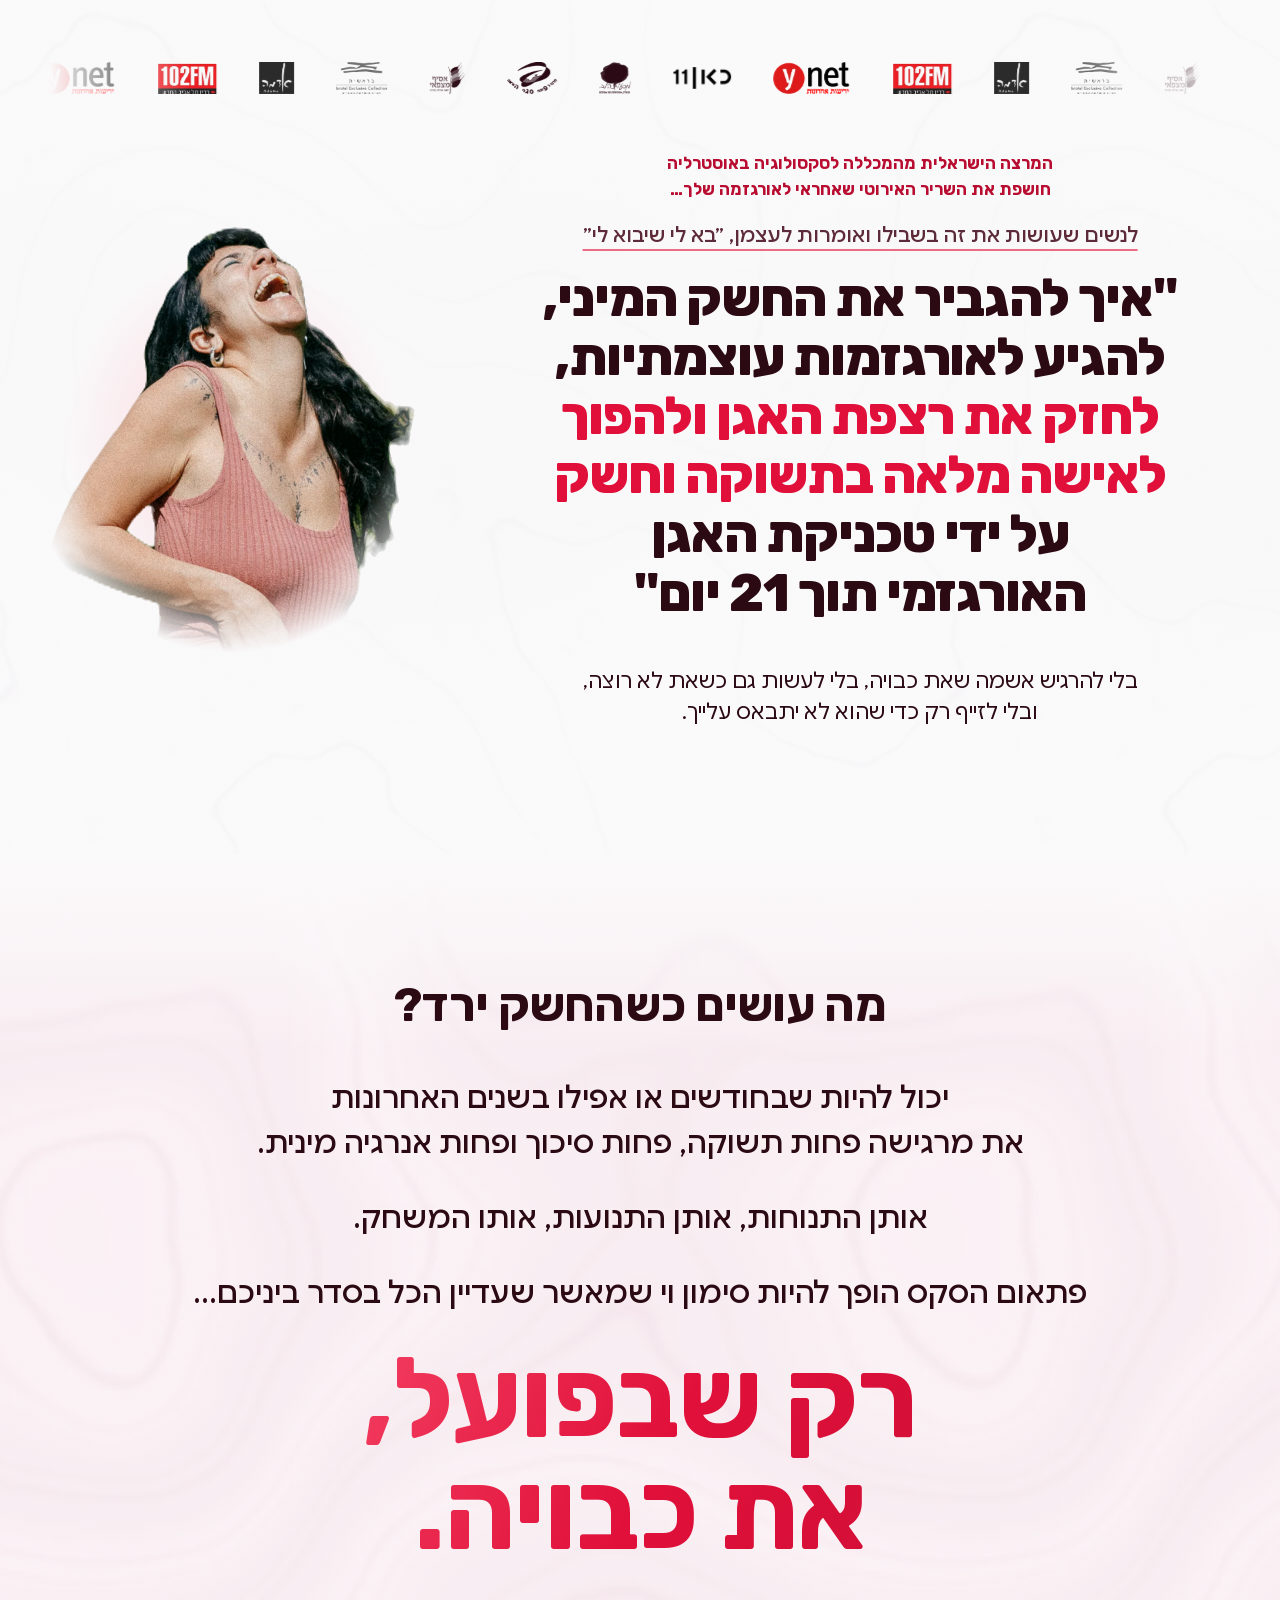
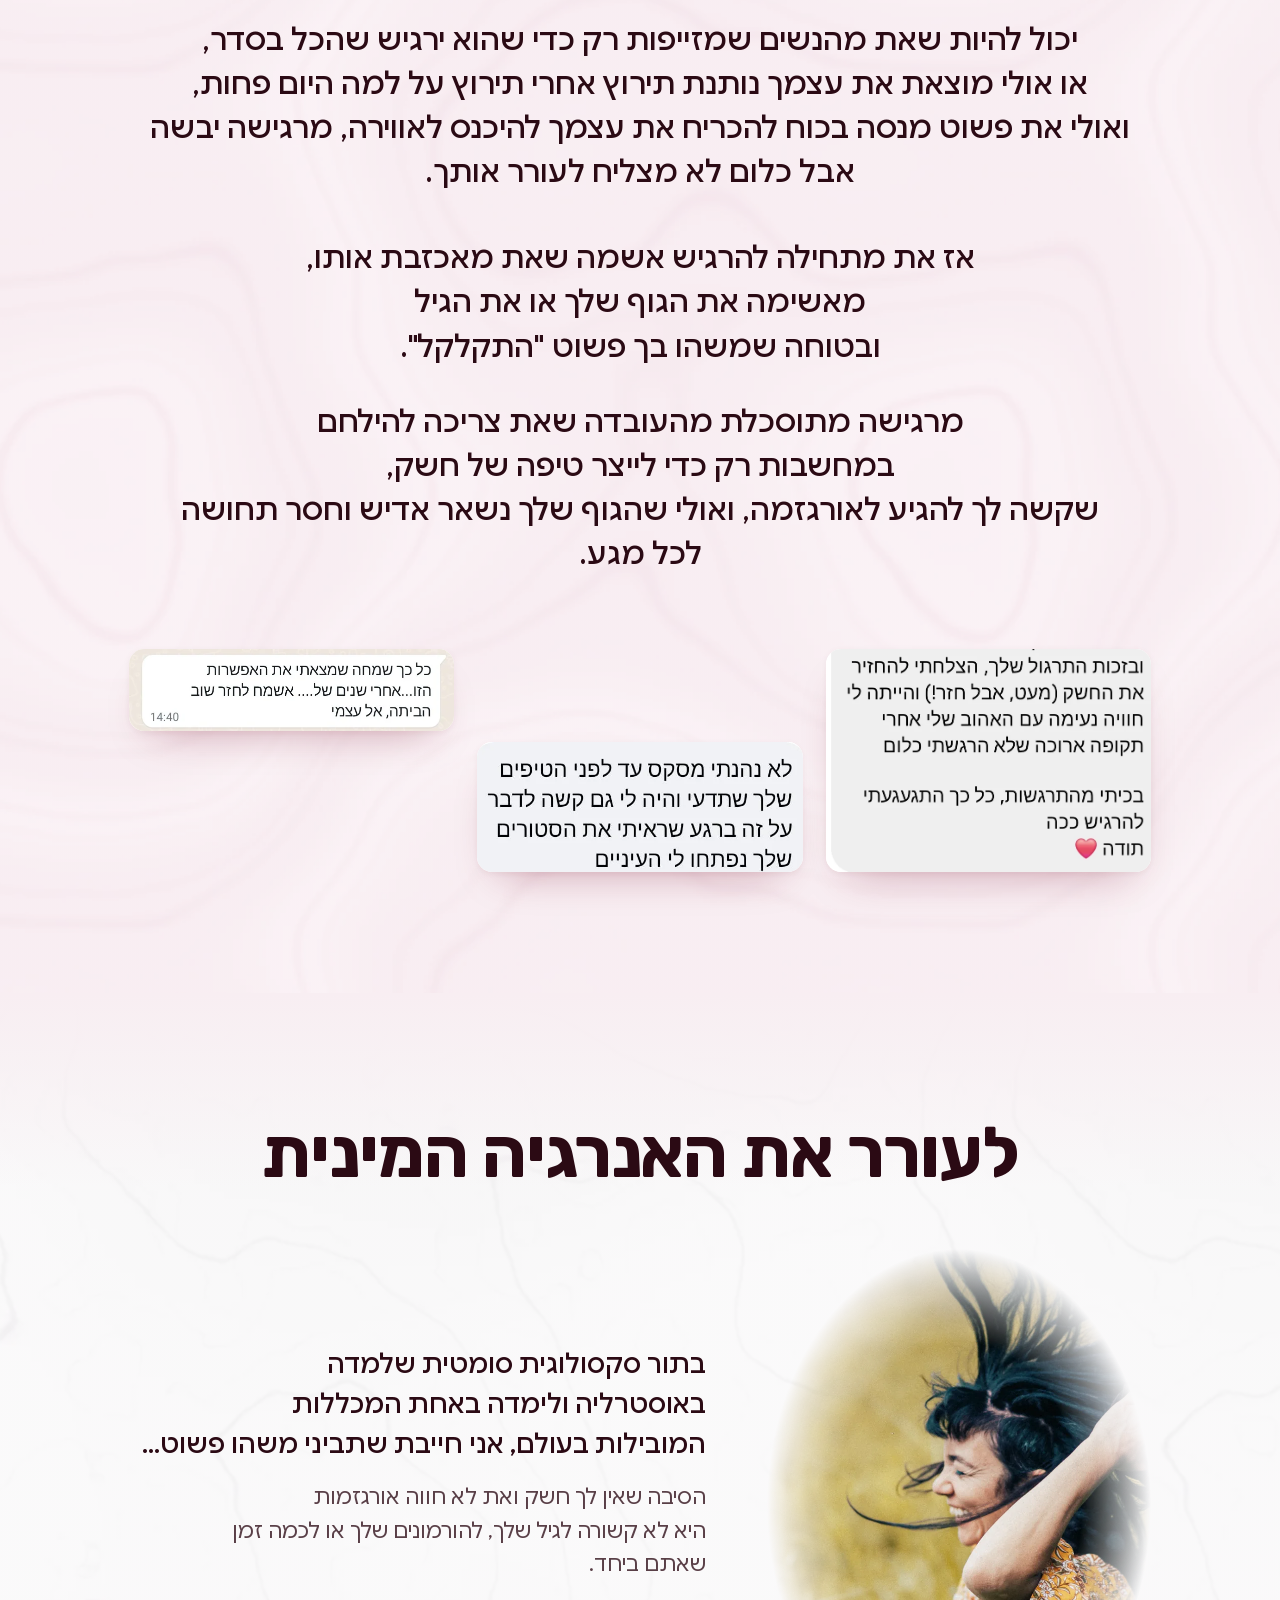
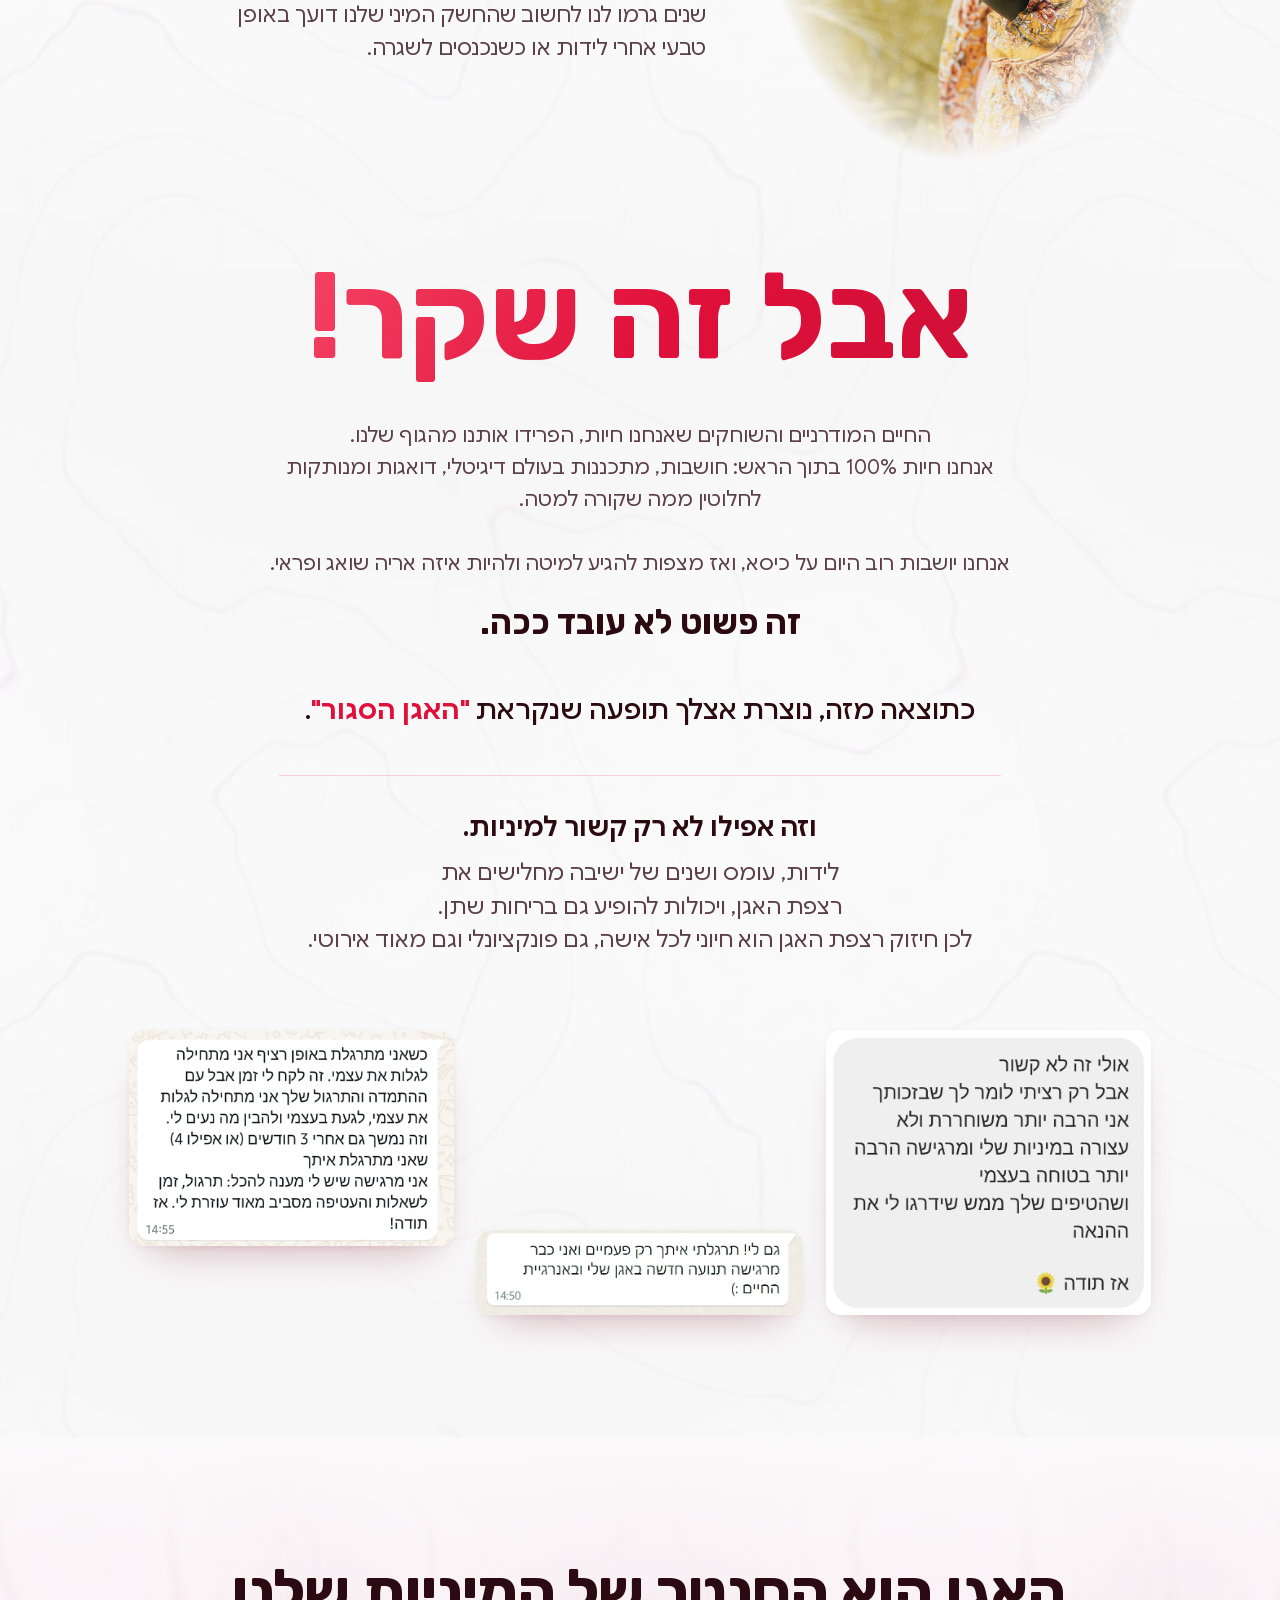
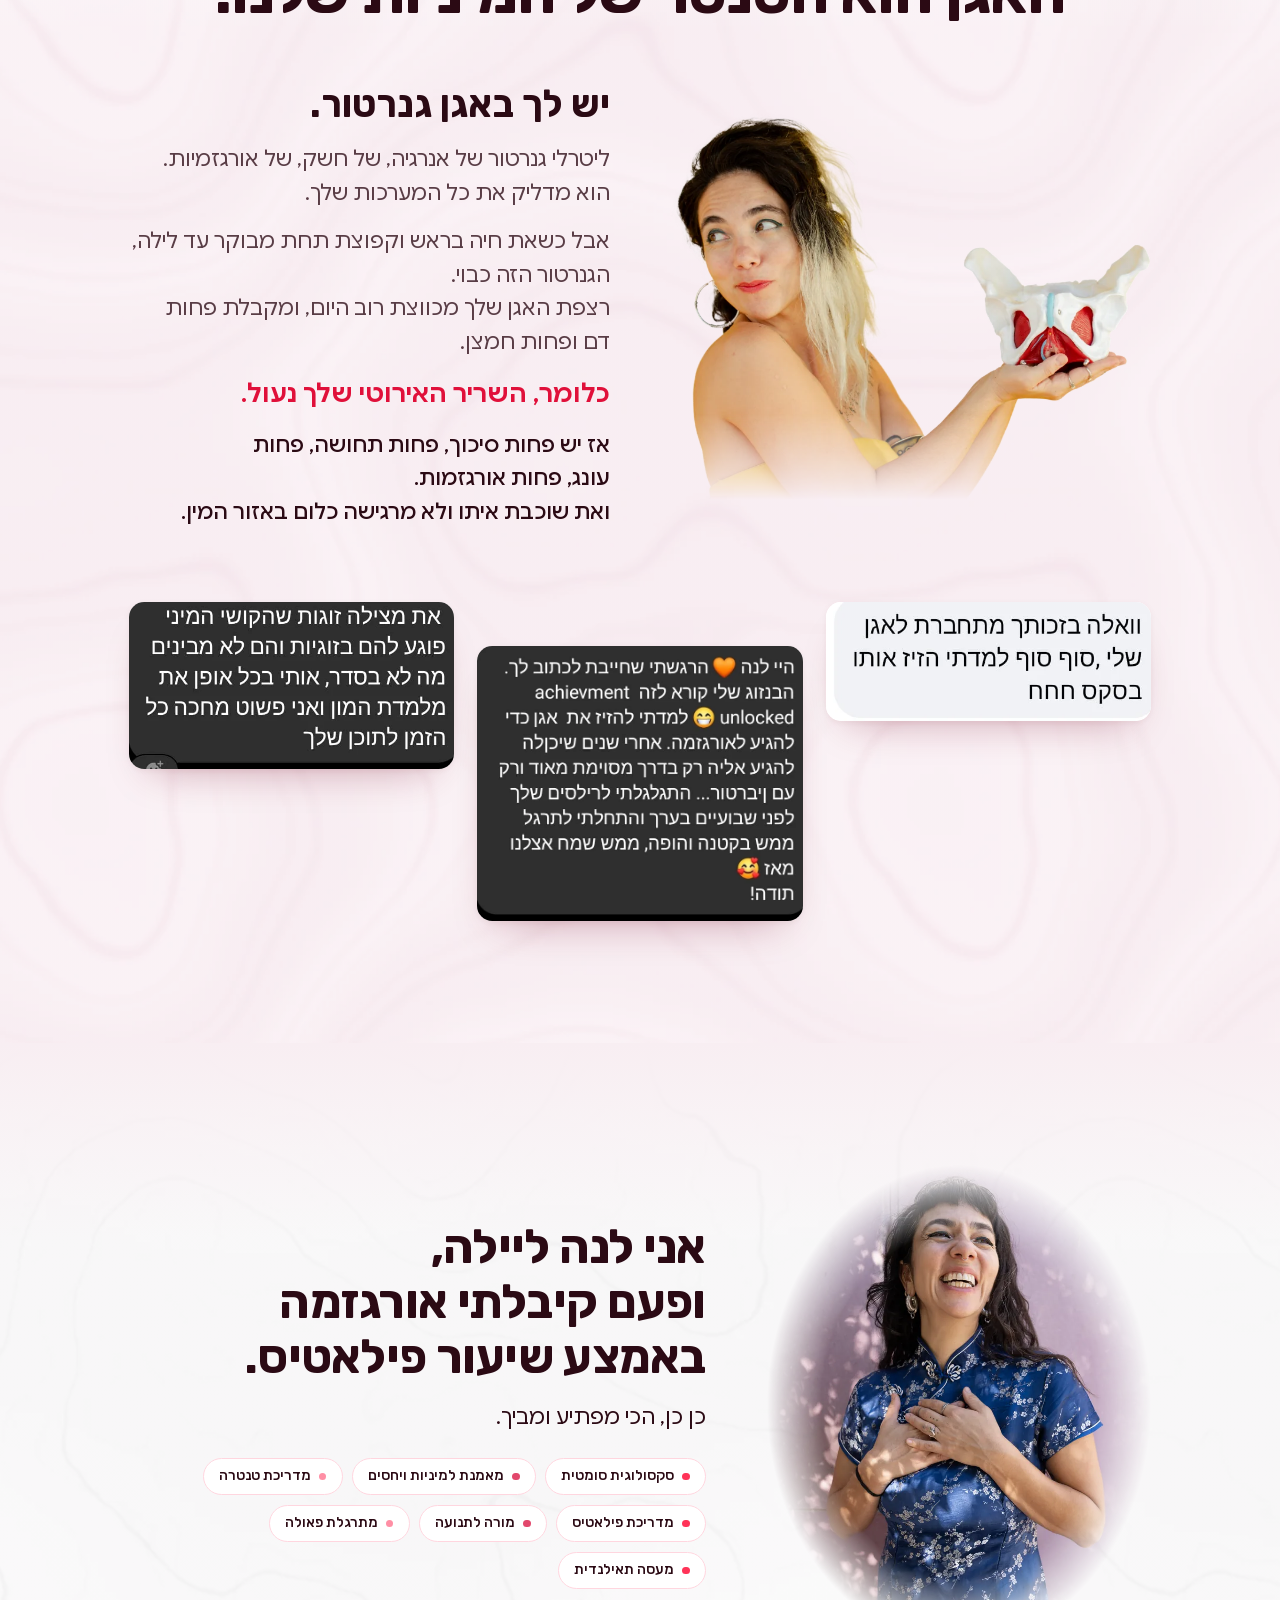
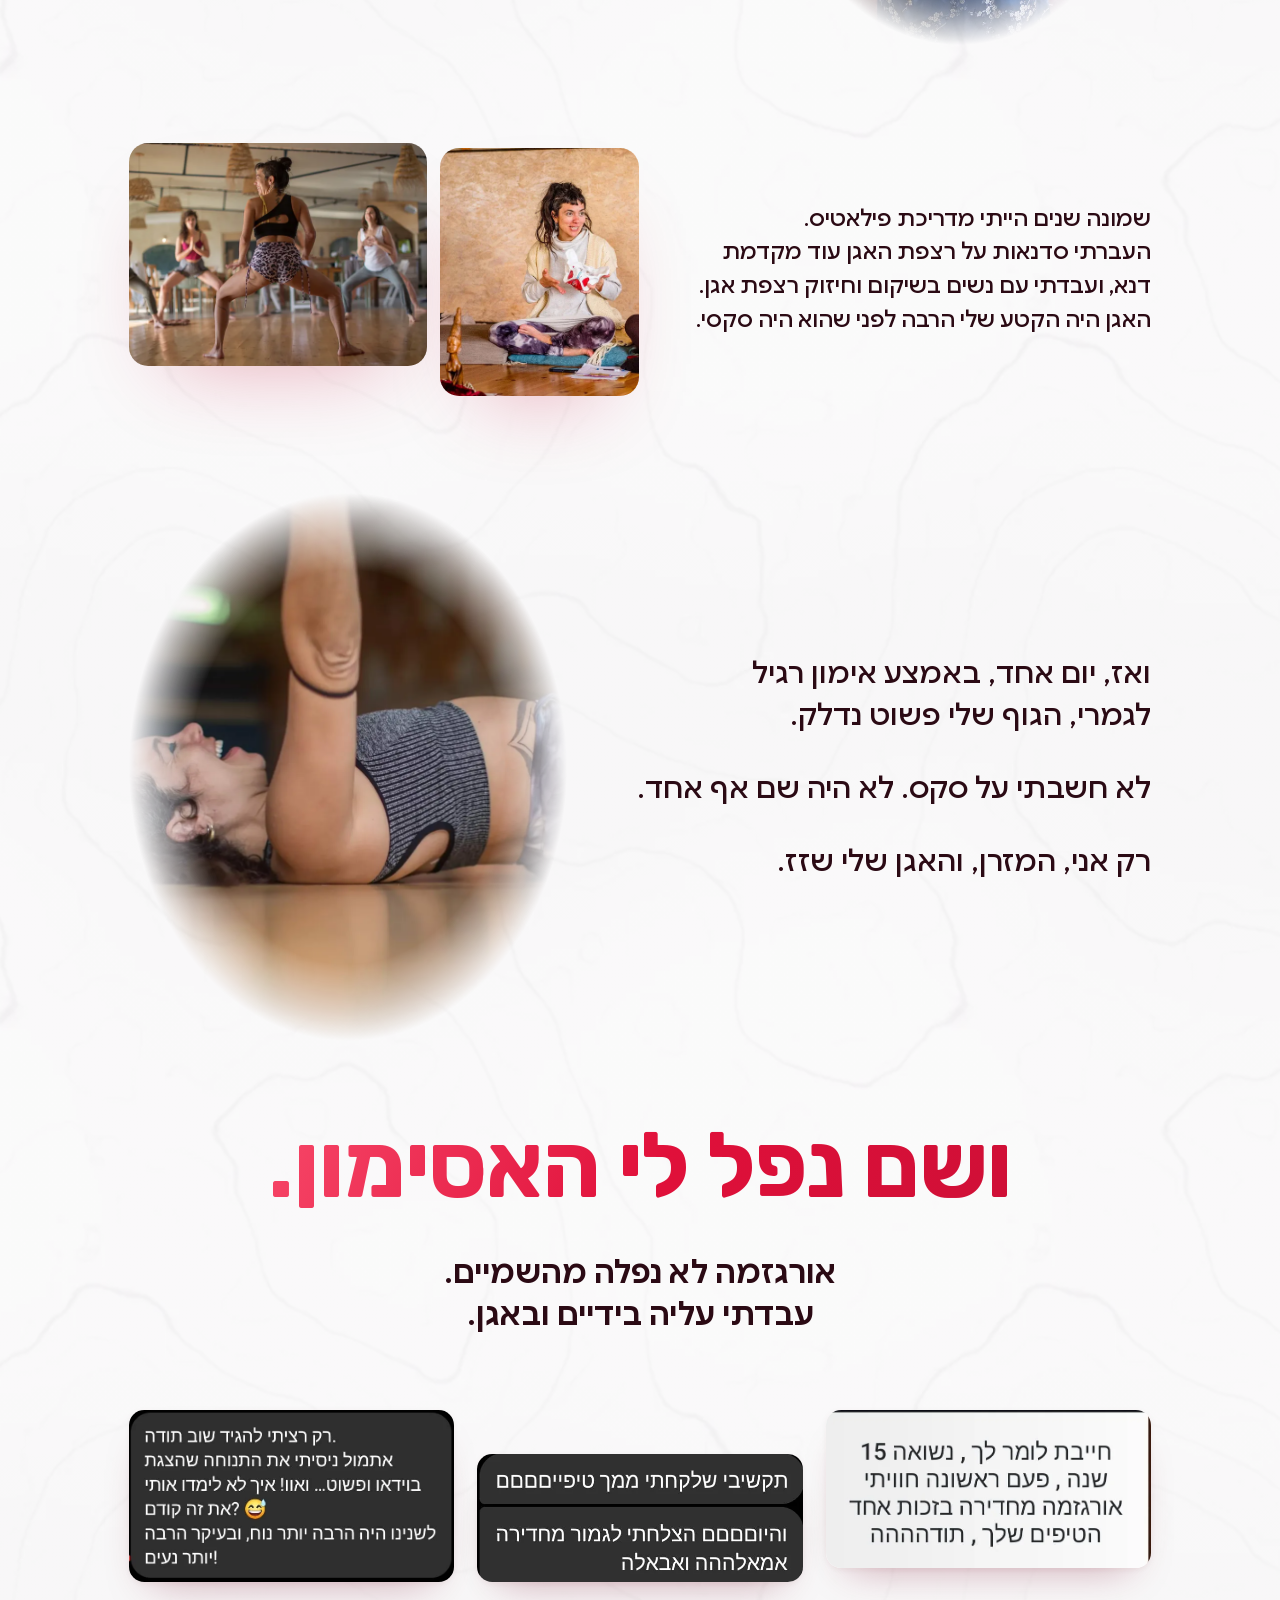
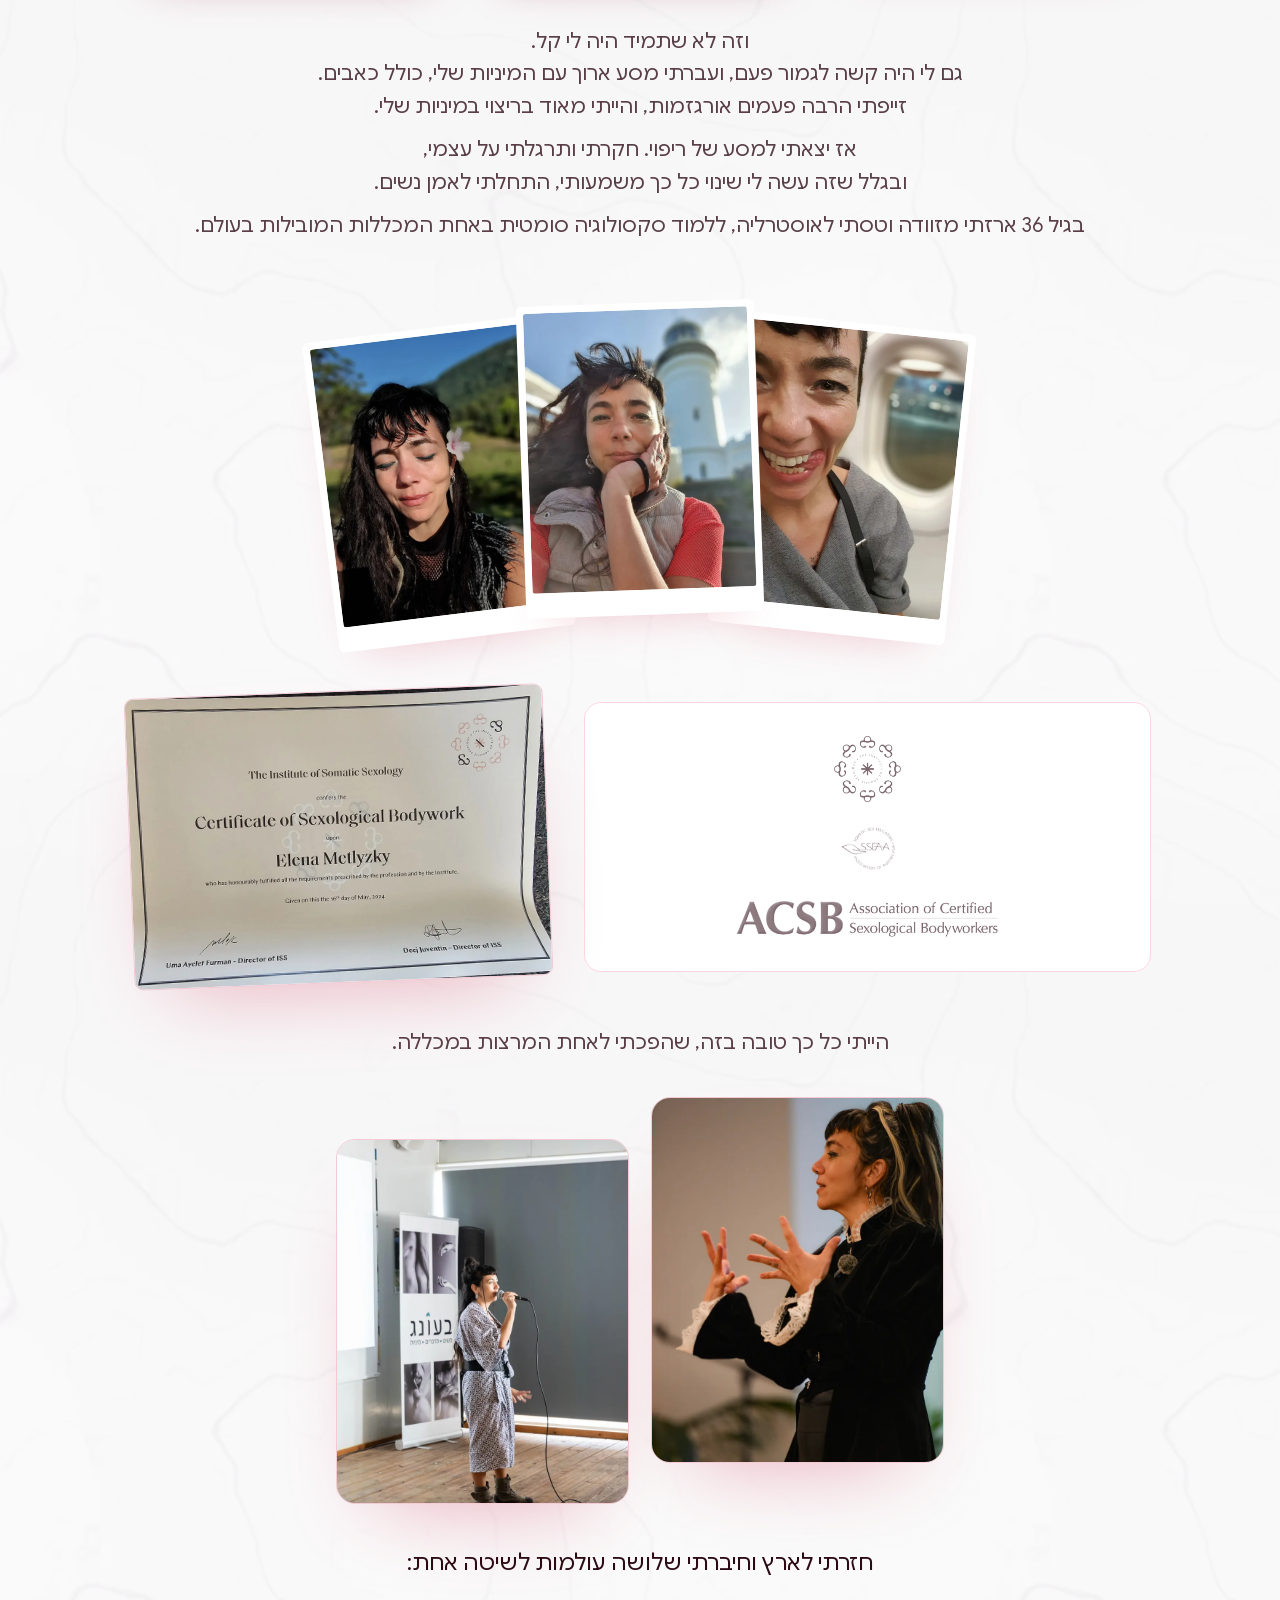
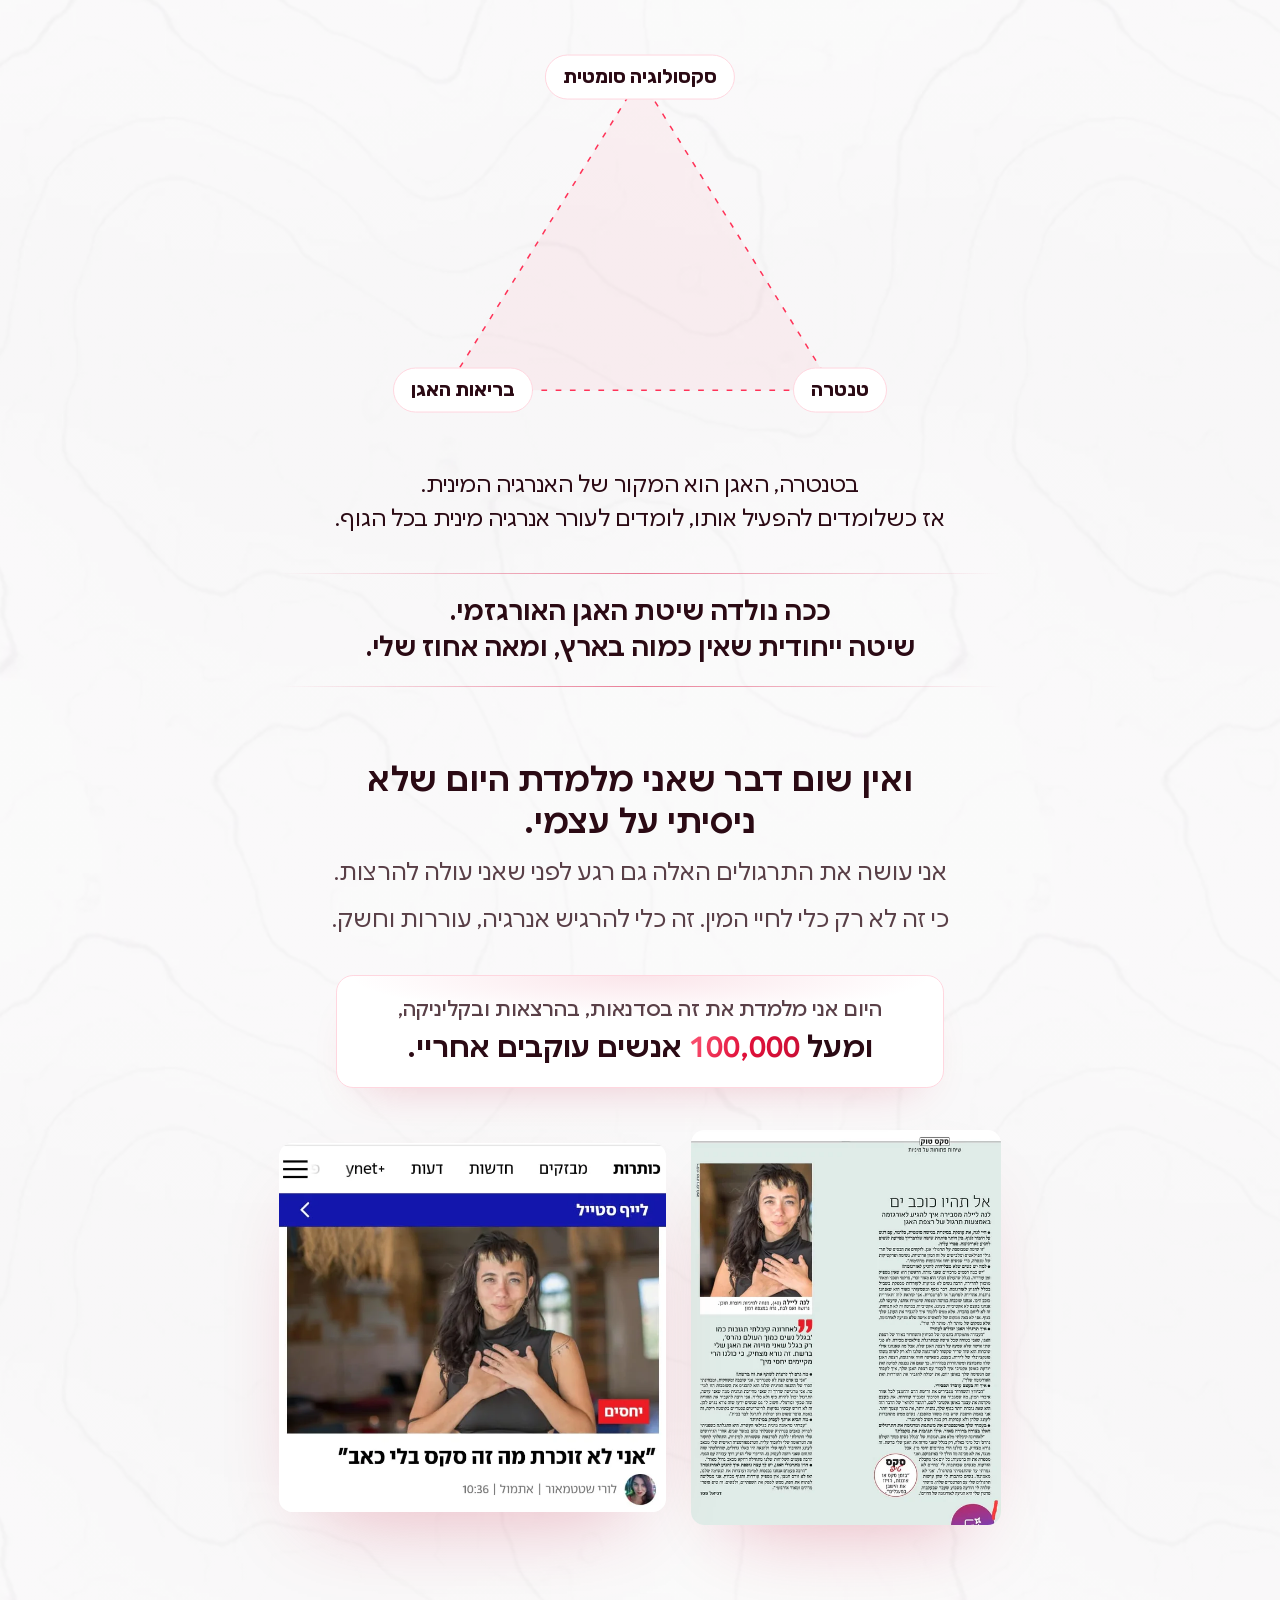
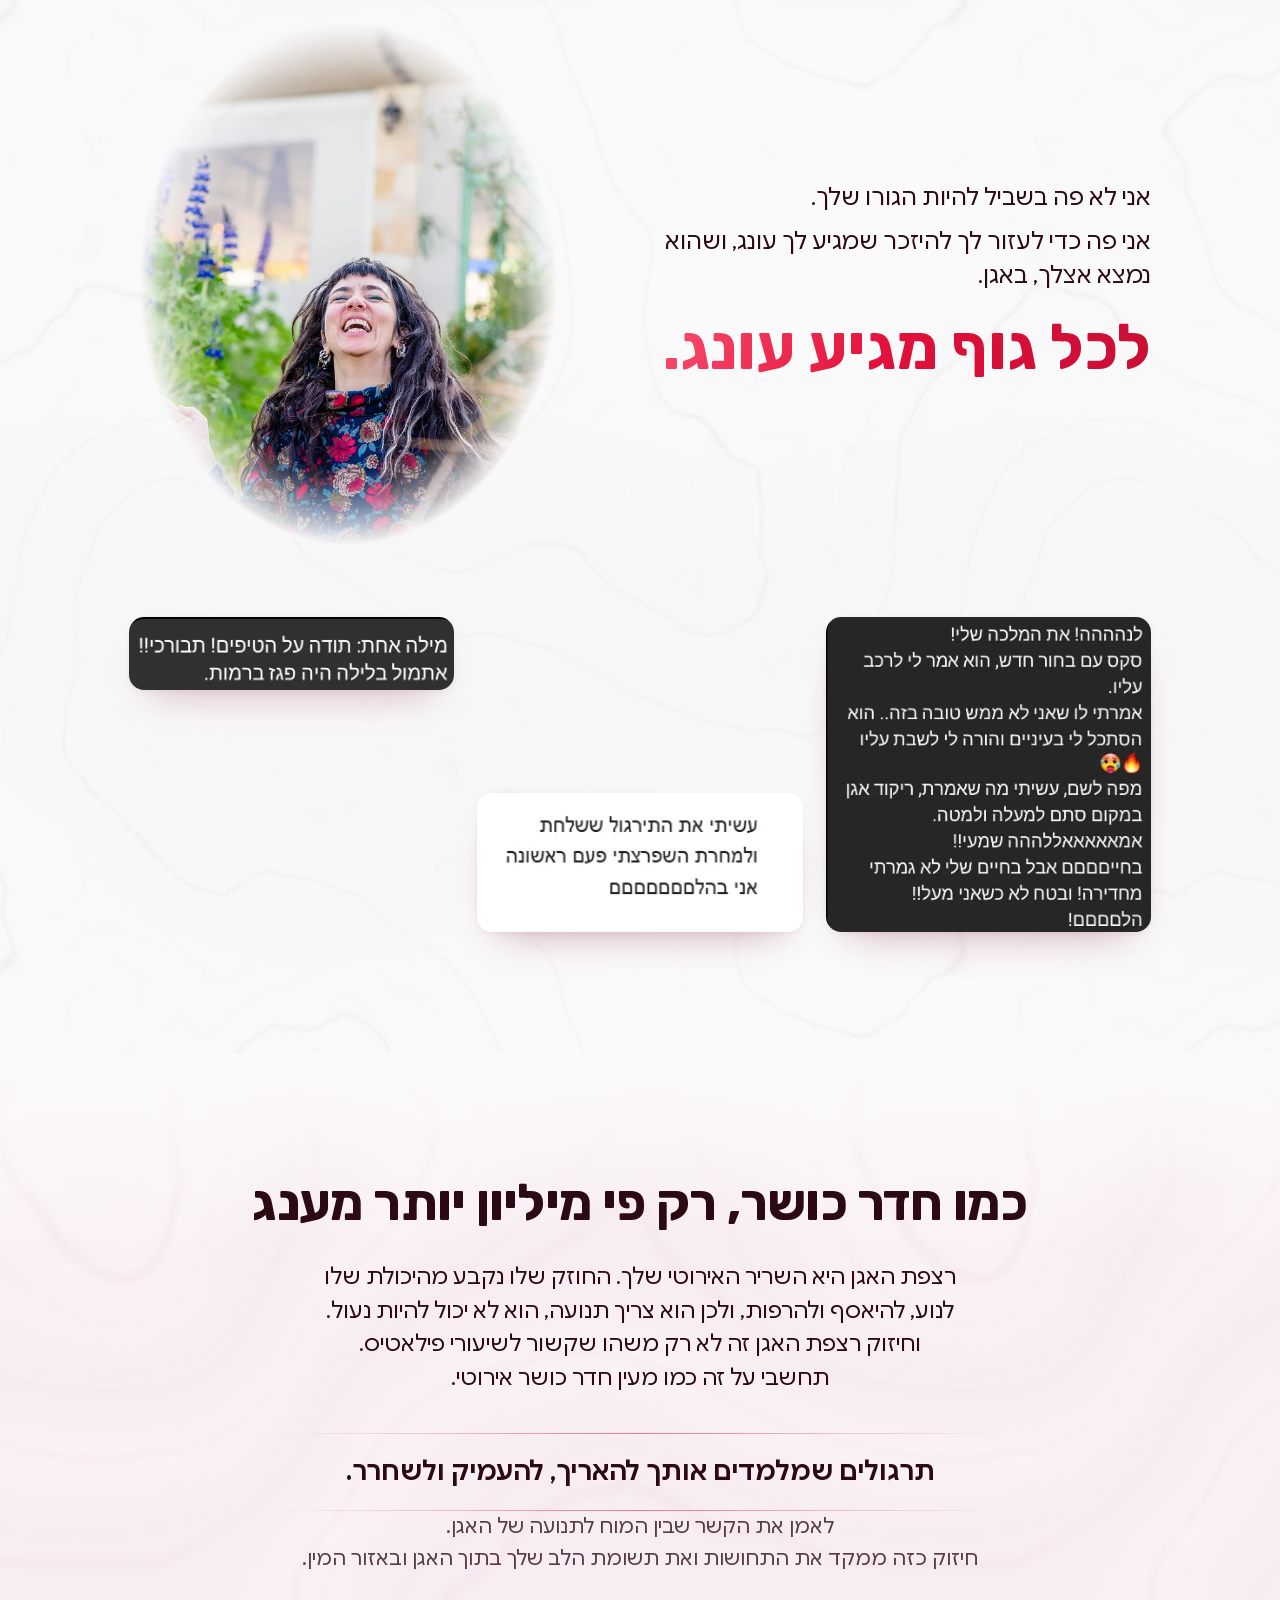
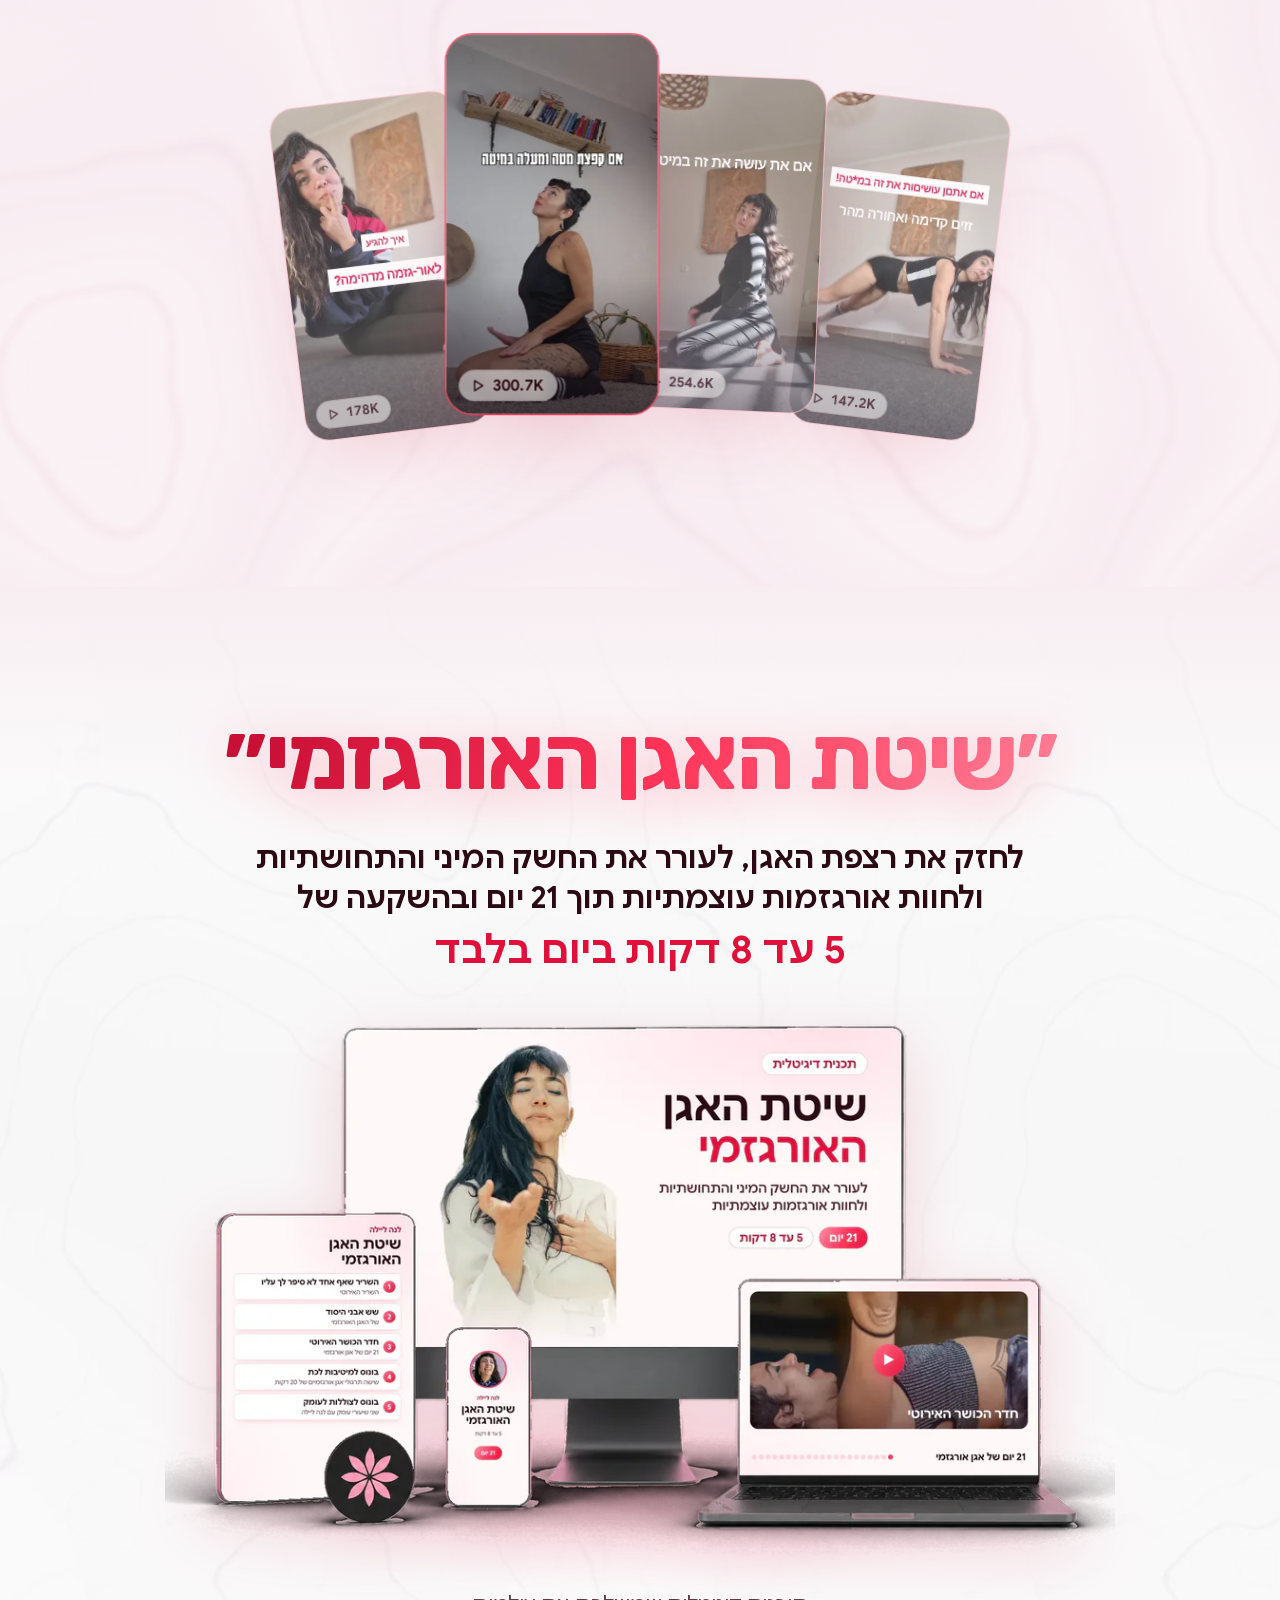
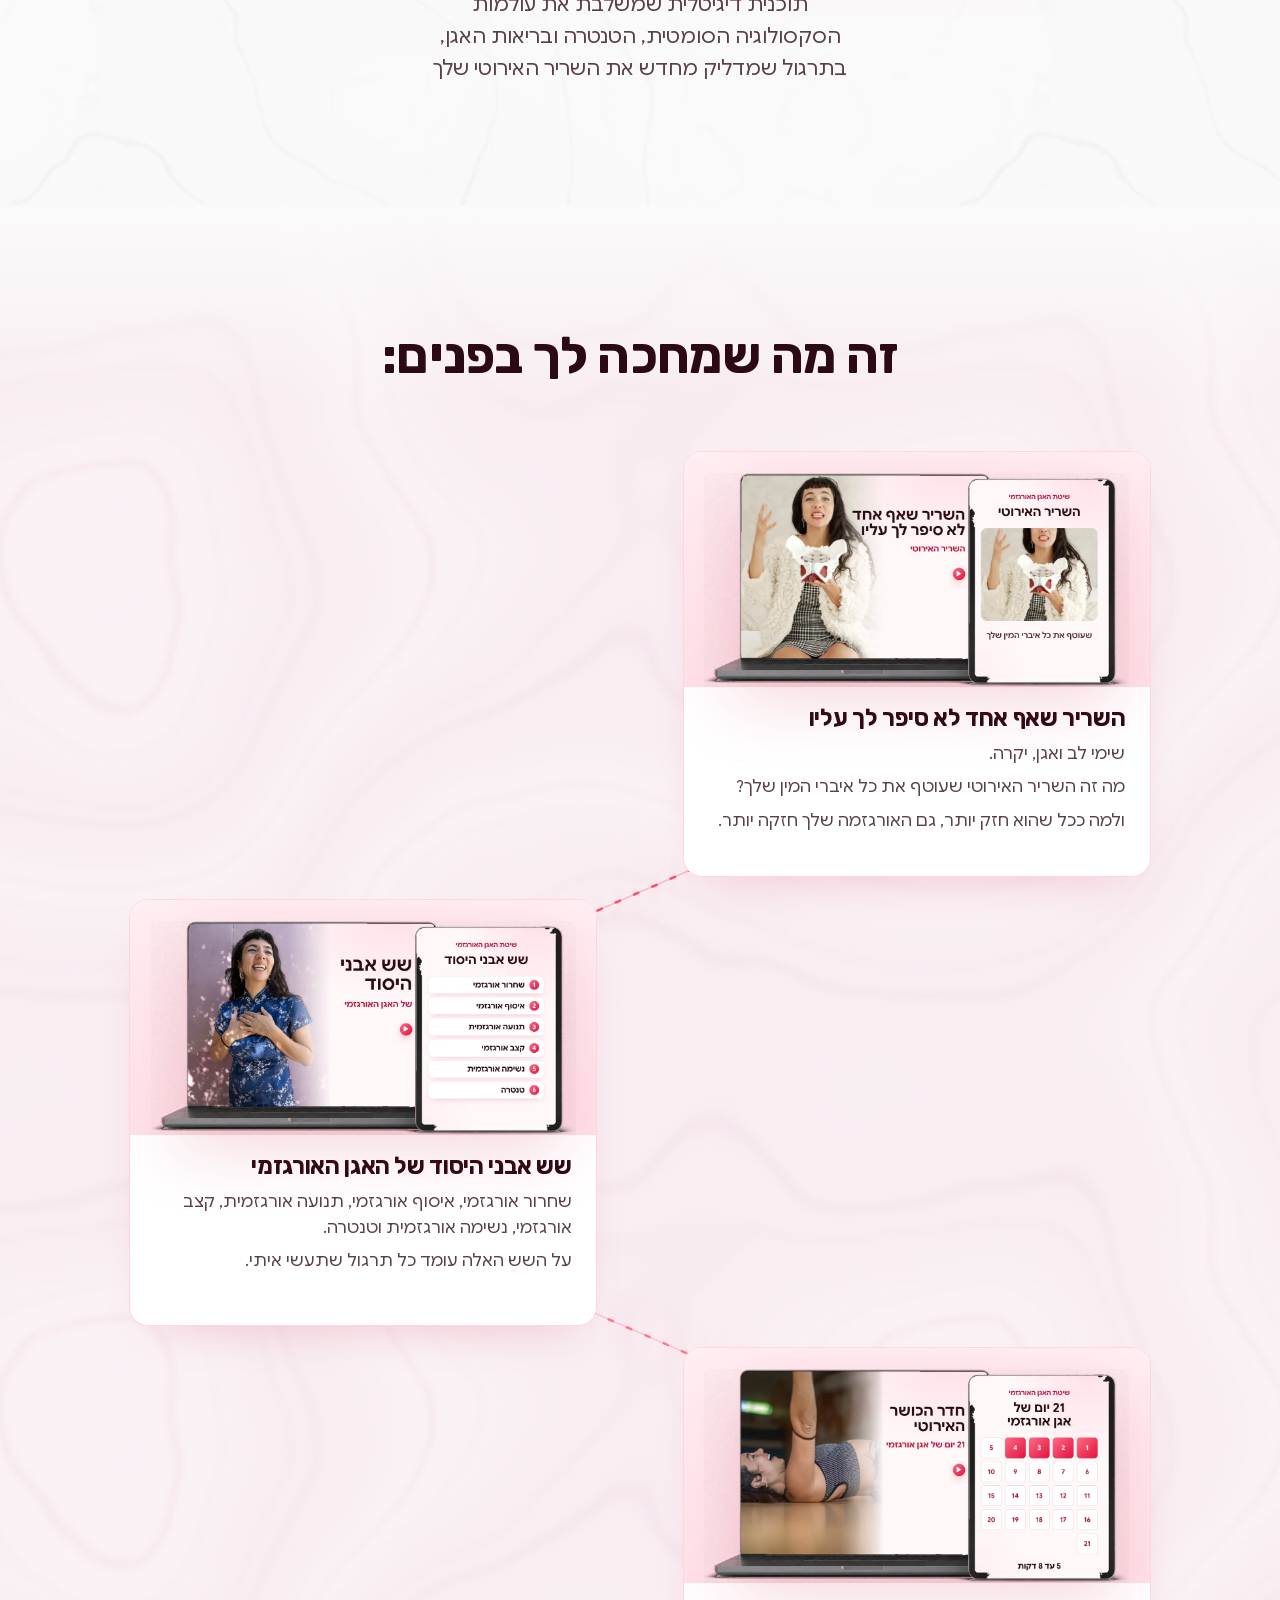
==== commit f97ff18f: "ריכוך לקראת מטא: בונוס 1, שורת הדיסקרטיות ושורת החדירה Co-Authored-By: Claude Opus 5.5 <noreply@anth" ====
--- a/index.html
+++ b/index.html
@@ -654,7 +654,7 @@
   <div class="wrap bonus4__grid">
     <article class="bcard4 reveal">
       <figure class="bcard4__pic"><img src="assets/bed-hands.webp" alt="" width="940" height="788" loading="lazy"></figure>
-      <div class="bcard4__txt"><h2>בונוס מדריך התנוחות לאורגזמה מעיפה</h2><p class="bcard4__sub">סרטון הדרכה מעשי עם הדגמות שלי</p><p>איך לקחת את תרגולי האגן ישר לחדר המיטות יחד עם הפרטנר או הפרטנרית.<br>לחדד את התחושתיות, להגביר את הסיכוך ולהגיע לאורגזמיות סופר עמוקה.</p></div>
+      <div class="bcard4__txt"><h2>בונוס תרגול האגן בזוגיות</h2><p class="bcard4__sub">סרטון הדרכה מעשי עם הדגמות שלי</p><p>איך לקחת את תרגולי האגן אל הזוגיות, יחד עם הפרטנר או הפרטנרית.<br>לחדד את התחושתיות, להגביר את הסיכוך ולהגיע לאורגזמיות סופר עמוקה.</p></div>
     </article>
     <article class="bcard4 reveal">
       <figure class="bcard4__pic"><img src="assets/bonus-fig.webp" alt="" width="1400" height="788" loading="lazy"></figure>
@@ -707,7 +707,7 @@
         <li>חדר הכושר האירוטי: 21 יום של אגן אורגזמי, <span class="nb">5 עד 8 דקות ביום</span></li>
         <li>השריר שאף אחד לא סיפר לך עליו</li>
         <li>שש אבני היסוד של האגן האורגזמי</li>
-        <li><span class="bn">בונוס 1</span> סרטון תנוחות מעשי לחדר המיטות</li>
+        <li><span class="bn">בונוס 1</span> סרטון תרגול זוגי מעשי</li>
         <li><span class="bn">בונוס 2</span> קובץ אודיו סומטי לעונג באגן</li>
         <li><span class="bn">בונוס 3</span> שני תרגולי עומק של 20 דקות</li>
         <li><span class="bn">בונוס 4</span> שני שיעורי עומק של שעה</li>
@@ -736,7 +736,7 @@
         <p class="thanks" role="status">מעולה. עוד רגע עוברים לתשלום.</p>
       </form>
       <p class="paynote">זה מחיר ההשקה. <span class="nb">אחרי ההשקה,</span> המחיר הוא 497 ש״ח.</p>
-      <p class="discreet">החיוב בכרטיס מופיע בשם <span class="nb">LN Academy</span>, ושום דבר לא יסגיר מה קנית.</p>
+      <p class="discreet">החיוב בכרטיס מופיע בשם <span class="nb">LN Academy</span>.</p>
       <ul class="pays"><li class="bit"><img src="assets/pay/bit.webp" alt="ביט" width="96" height="96" loading="lazy"></li><li><img src="assets/pay/applepay.svg" alt="Apple Pay" width="24" height="24" loading="lazy"></li><li><img src="assets/pay/googlepay.svg" alt="Google Pay" width="24" height="24" loading="lazy"></li><li><img src="assets/pay/visa.webp" alt="Visa" width="256" height="96" loading="lazy"></li><li><img src="assets/pay/mastercard.webp" alt="Mastercard" width="115" height="96" loading="lazy"></li><li><img src="assets/pay/isracard.webp" alt="ישראכרט" width="164" height="96" loading="lazy"></li></ul>
     </div>
   </div>
@@ -778,7 +778,6 @@
         <li>תעלה את החשק המיני והעוררות שלך</li>
         <li>תגביר את תחושות העונג</li>
         <li>תעלה את רמת הסיכוך והרטיבות הטבעית שלך</li>
-        <li>תעזור לך להרגיש את החדירה והמגע הרבה יותר עמוק</li>
         <li>תחבר אותך מחדש לגוף שלך</li>
       </ul>
       <p class="feel__punch reveal">זאת שיטה ייחודית שהופכת את התרגול לאימון סופר ג'וסי וסקסי שמשדרג את כל מה שקורה במיטה.</p>
@@ -833,7 +832,7 @@
         <li>חדר הכושר האירוטי: 21 יום של אגן אורגזמי, <span class="nb">5 עד 8 דקות ביום</span></li>
         <li>השריר שאף אחד לא סיפר לך עליו</li>
         <li>שש אבני היסוד של האגן האורגזמי</li>
-        <li><span class="bn">בונוס 1</span> סרטון תנוחות מעשי לחדר המיטות</li>
+        <li><span class="bn">בונוס 1</span> סרטון תרגול זוגי מעשי</li>
         <li><span class="bn">בונוס 2</span> קובץ אודיו סומטי לעונג באגן</li>
         <li><span class="bn">בונוס 3</span> שני תרגולי עומק של 20 דקות</li>
         <li><span class="bn">בונוס 4</span> שני שיעורי עומק של שעה</li>
@@ -862,7 +861,7 @@
         <p class="thanks" role="status">מעולה. עוד רגע עוברים לתשלום.</p>
       </form>
       <p class="paynote">זה מחיר ההשקה. <span class="nb">אחרי ההשקה,</span> המחיר הוא 497 ש״ח.</p>
-      <p class="discreet">החיוב בכרטיס מופיע בשם <span class="nb">LN Academy</span>, ושום דבר לא יסגיר מה קנית.</p>
+      <p class="discreet">החיוב בכרטיס מופיע בשם <span class="nb">LN Academy</span>.</p>
       <ul class="pays"><li class="bit"><img src="assets/pay/bit.webp" alt="ביט" width="96" height="96" loading="lazy"></li><li><img src="assets/pay/applepay.svg" alt="Apple Pay" width="24" height="24" loading="lazy"></li><li><img src="assets/pay/googlepay.svg" alt="Google Pay" width="24" height="24" loading="lazy"></li><li><img src="assets/pay/visa.webp" alt="Visa" width="256" height="96" loading="lazy"></li><li><img src="assets/pay/mastercard.webp" alt="Mastercard" width="115" height="96" loading="lazy"></li><li><img src="assets/pay/isracard.webp" alt="ישראכרט" width="164" height="96" loading="lazy"></li></ul>
     </div>
   </div>
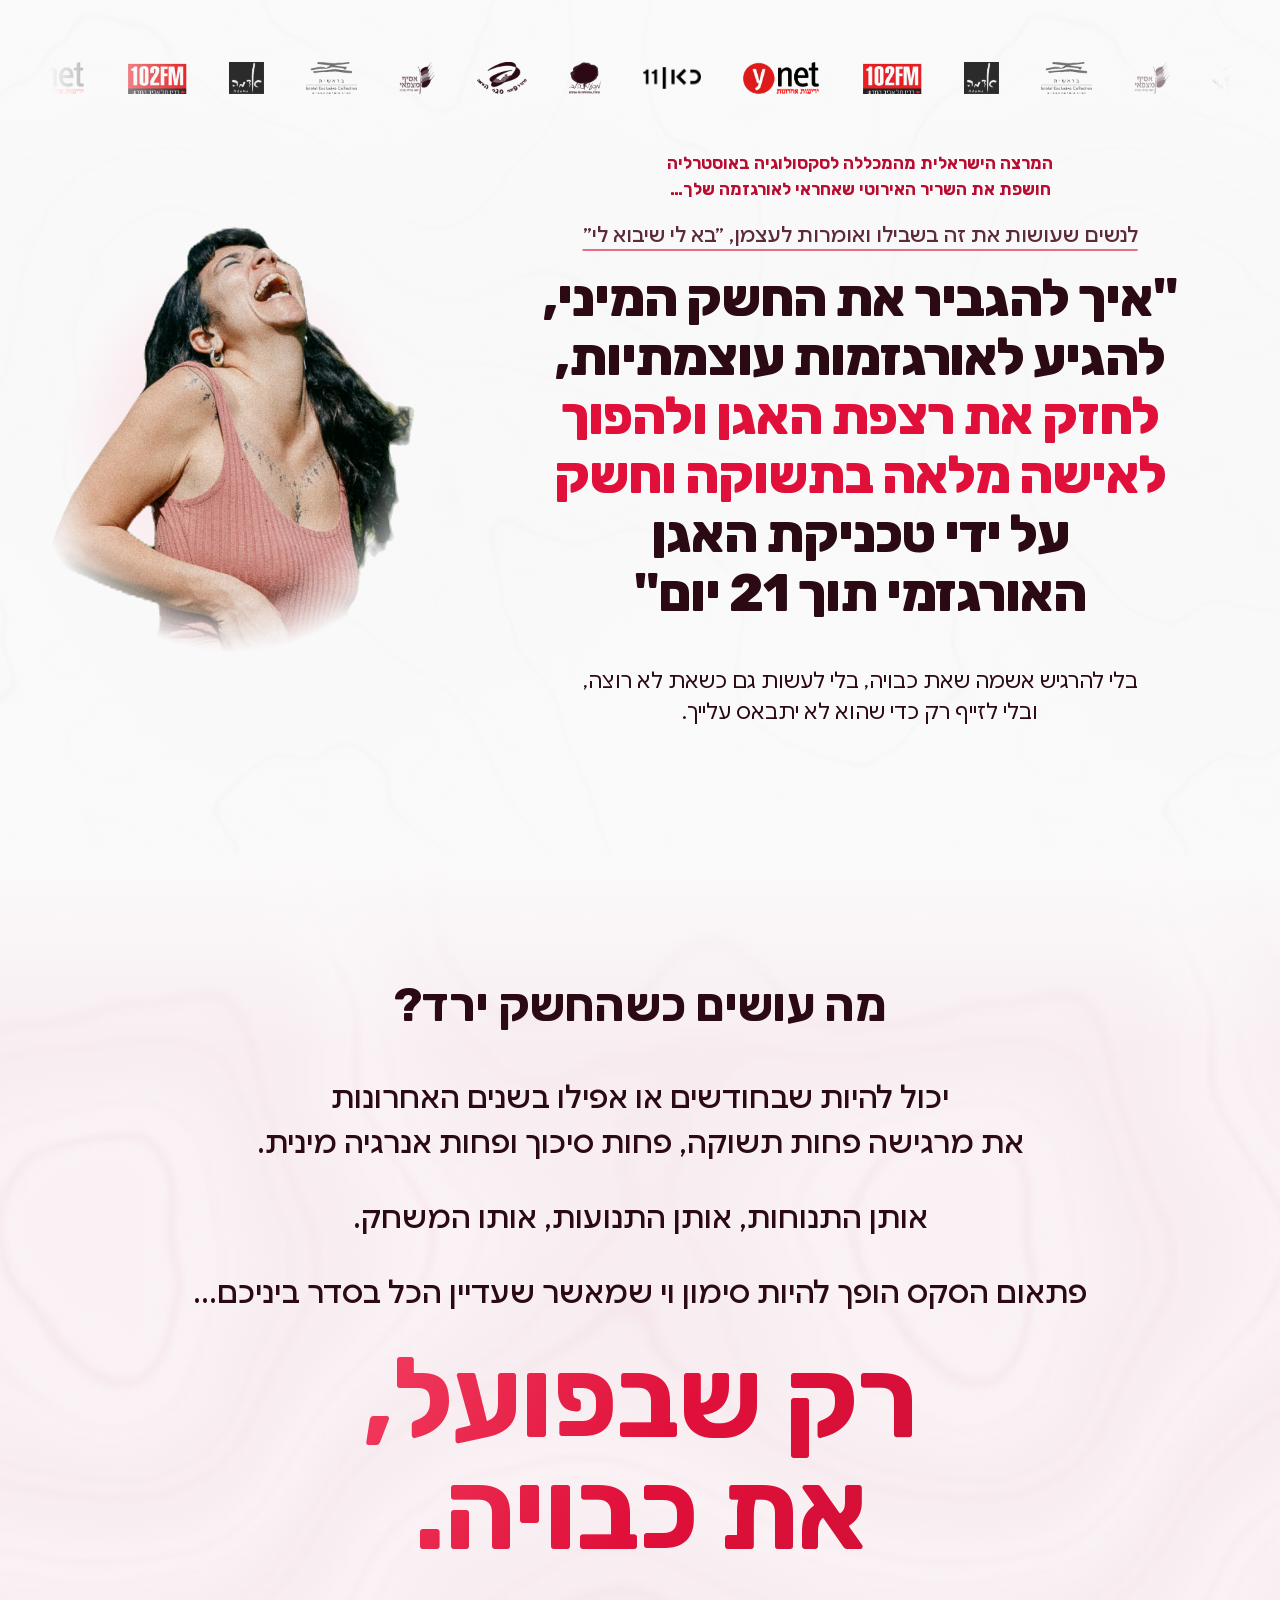
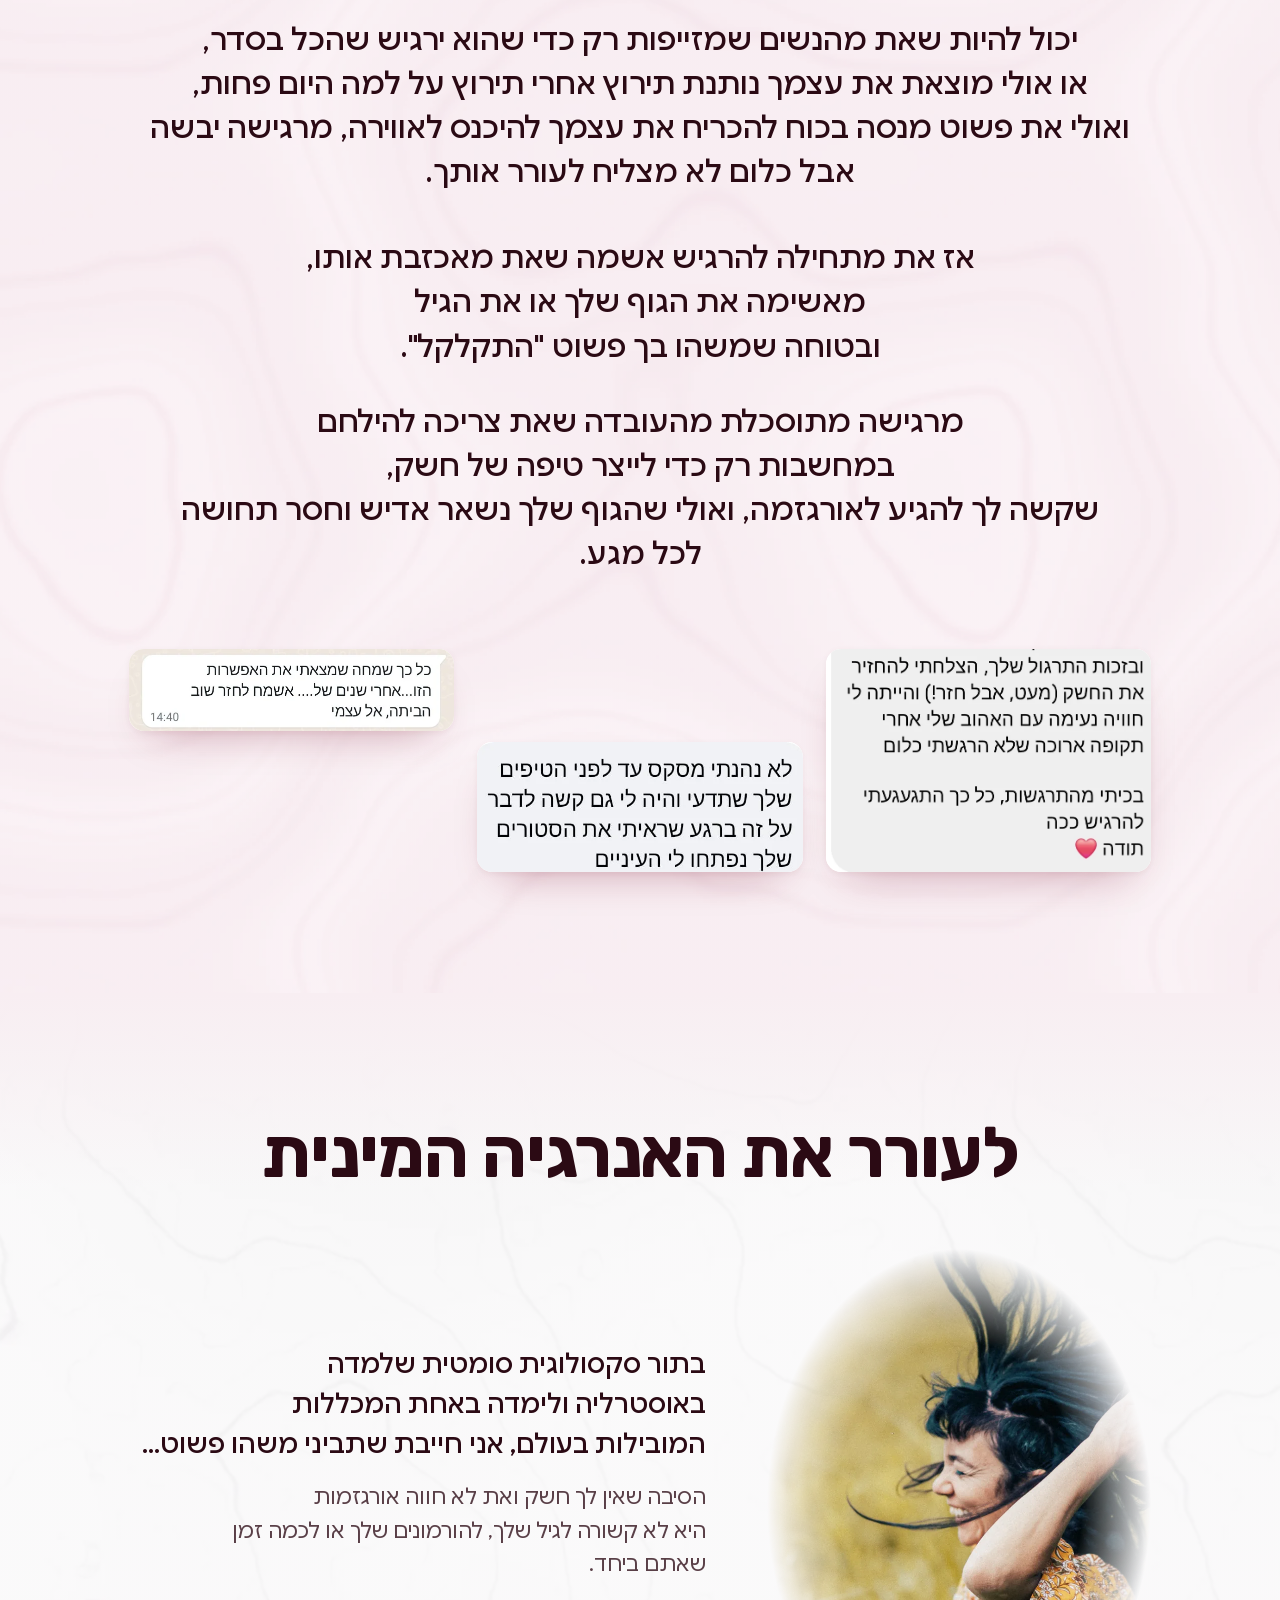
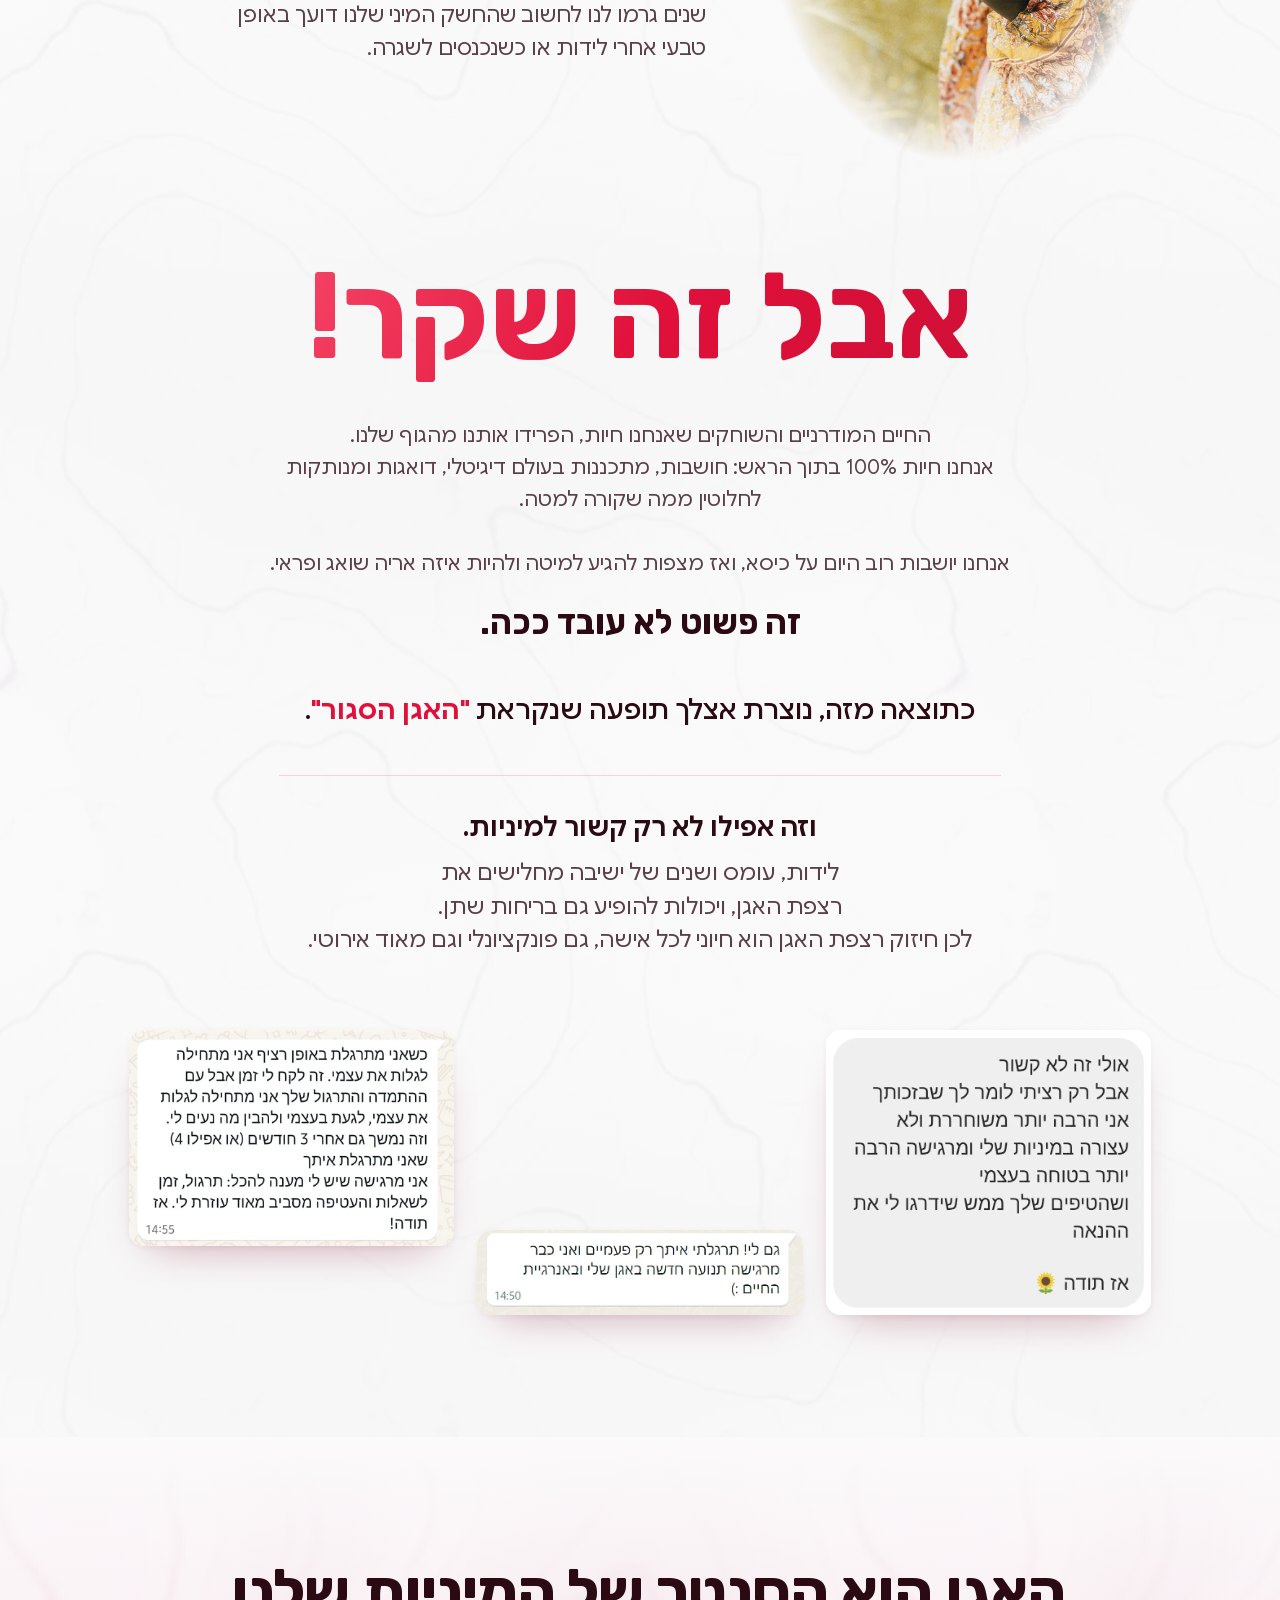
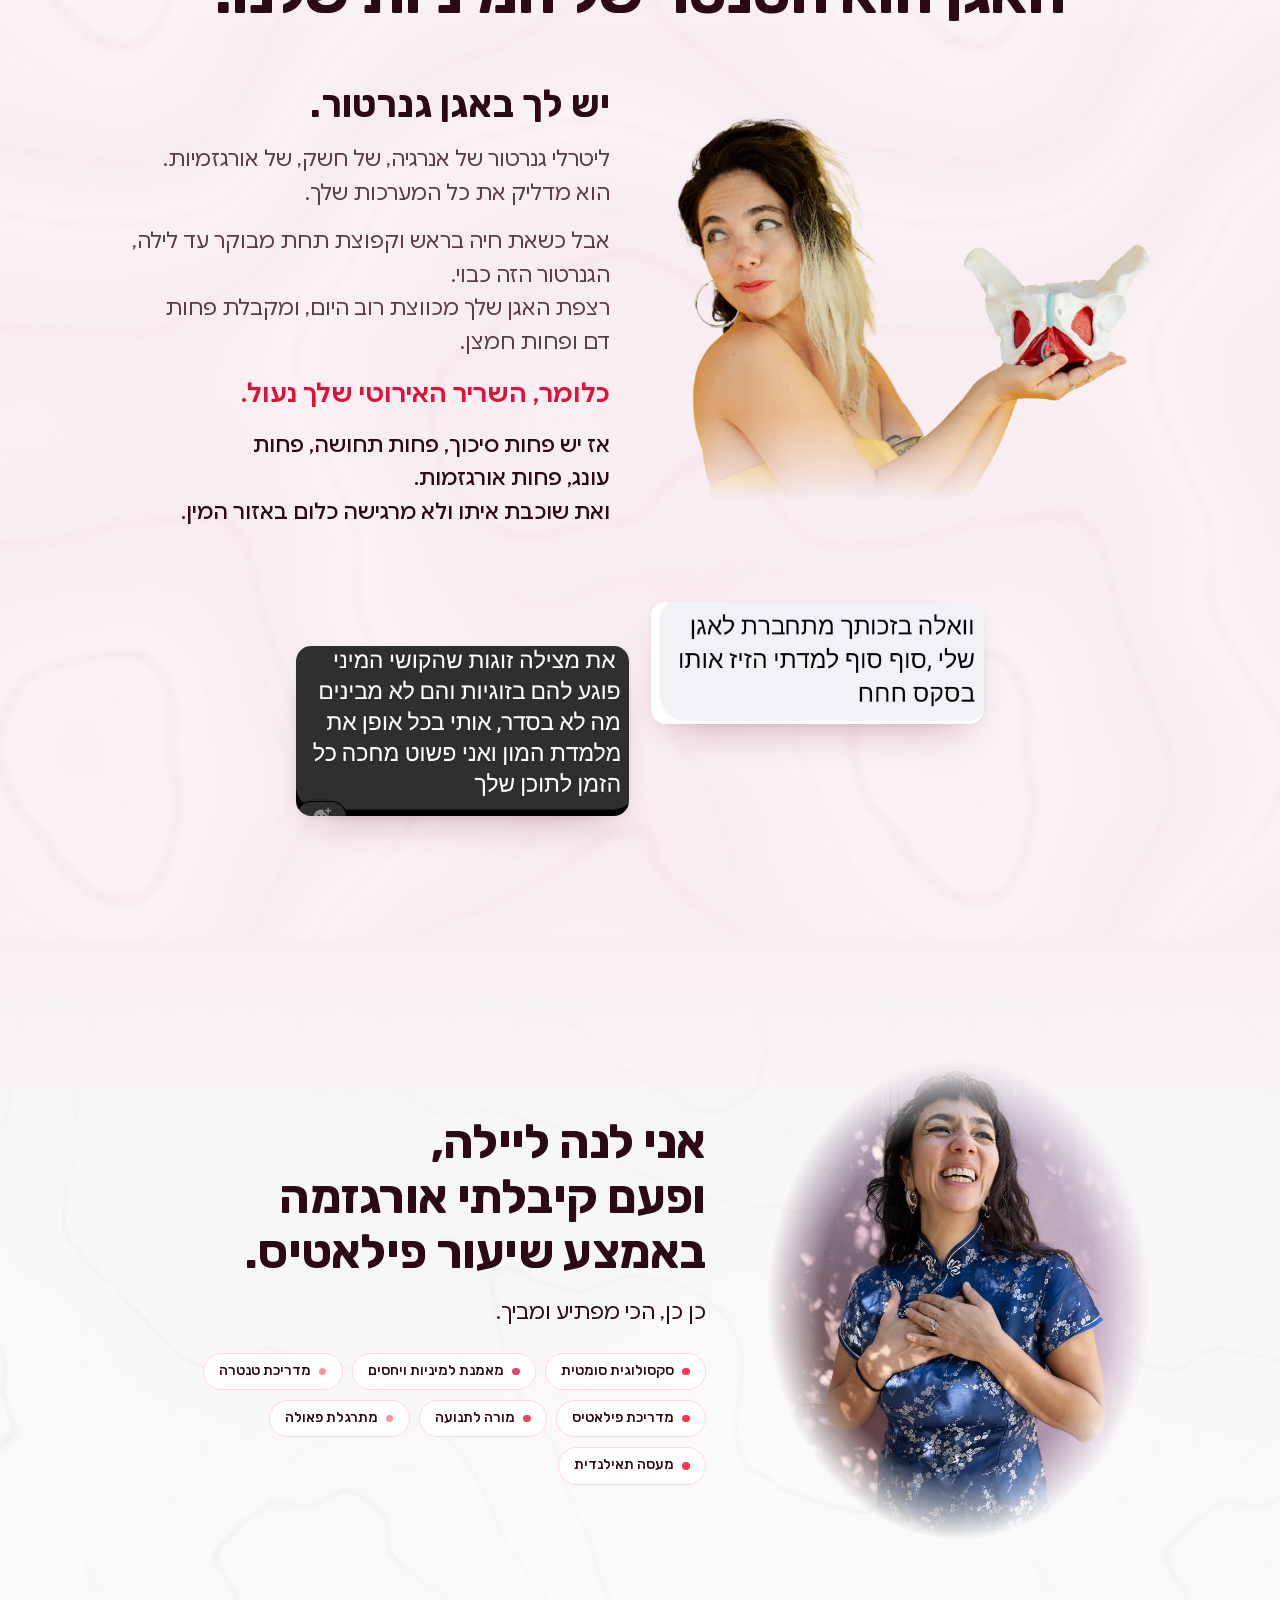
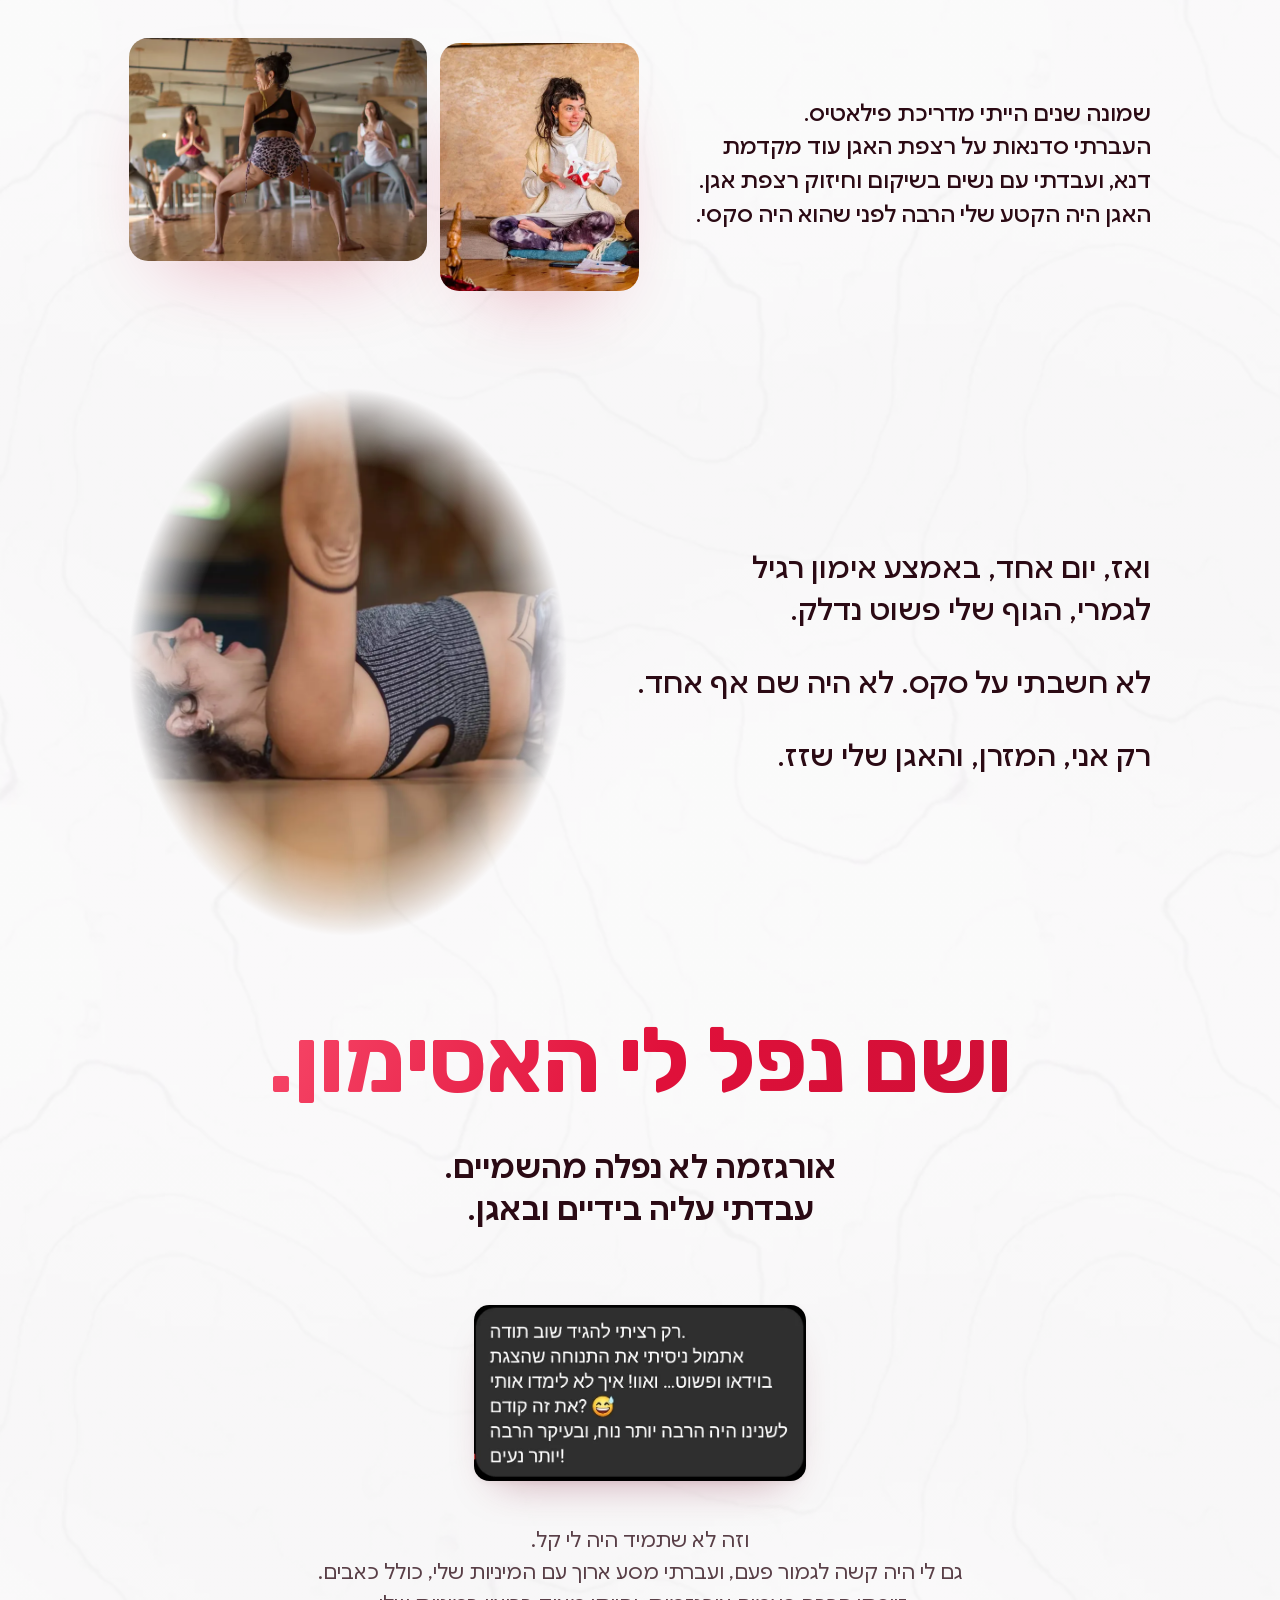
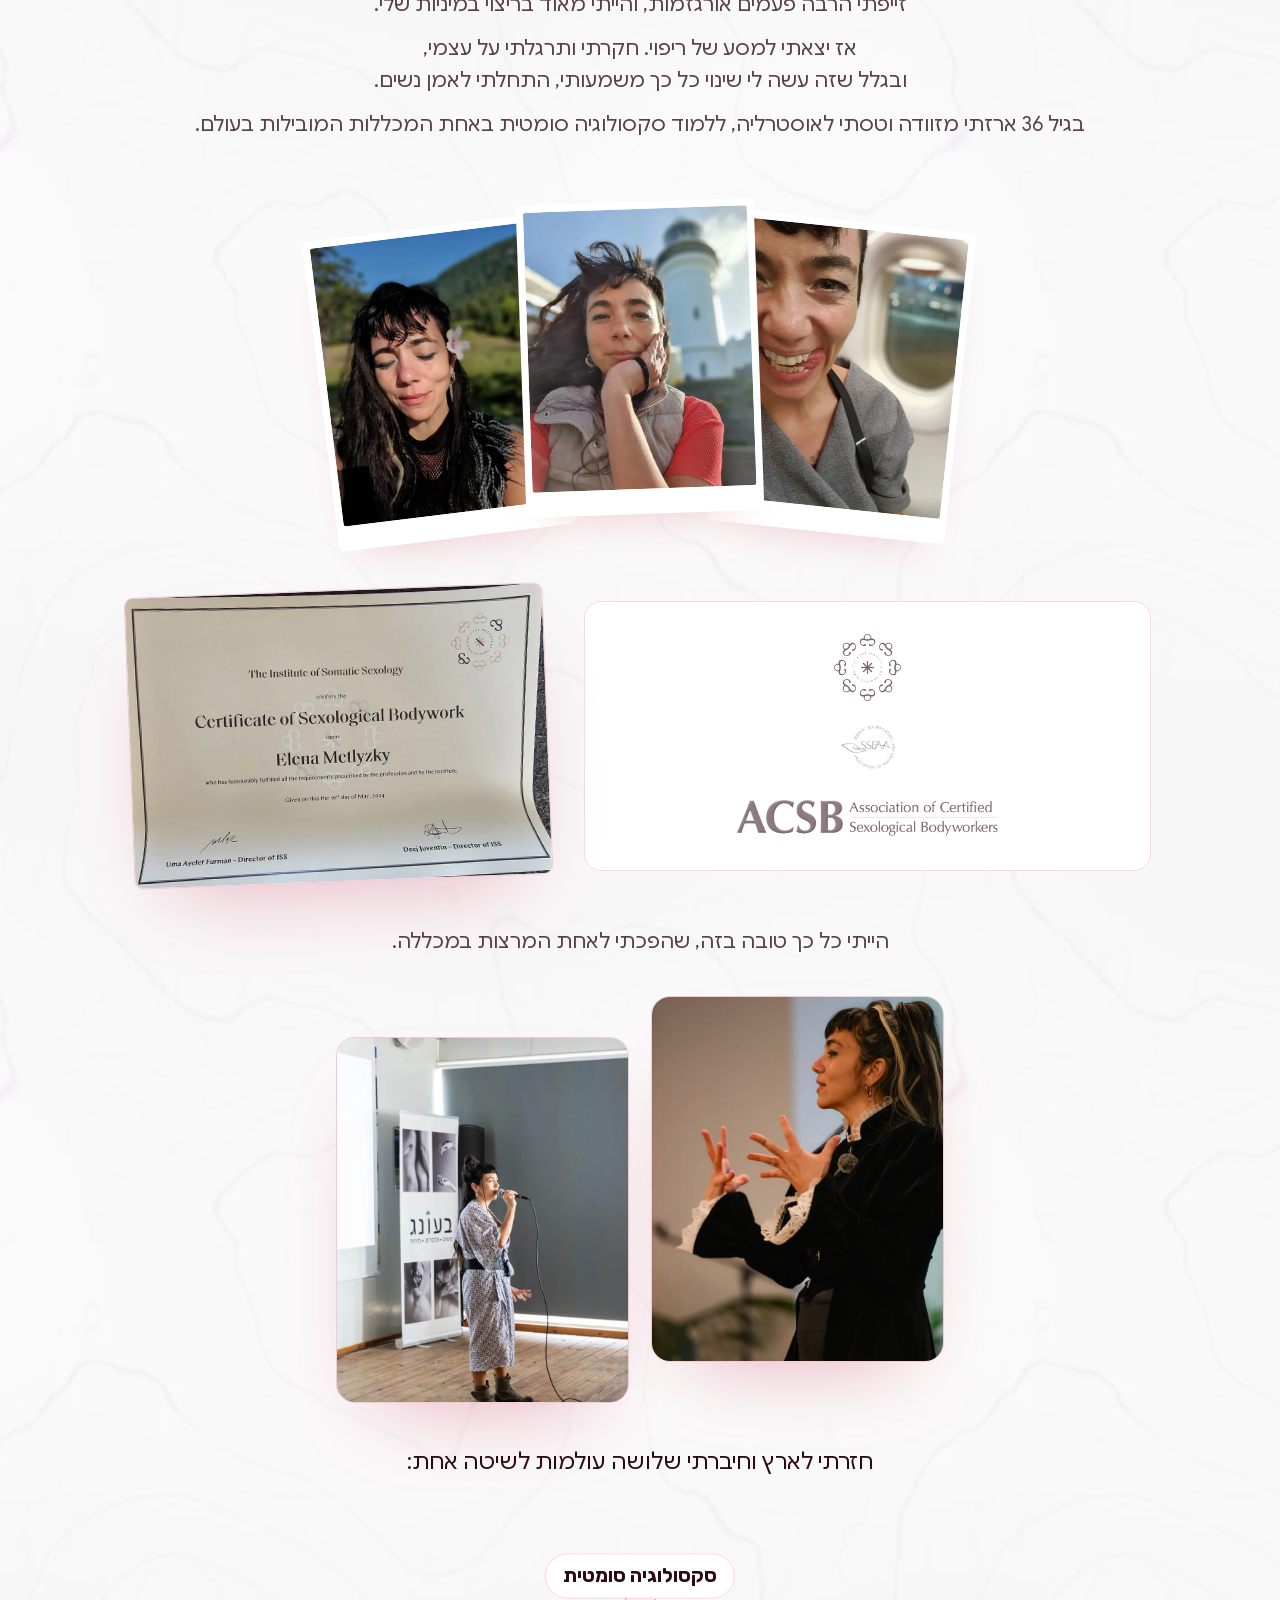
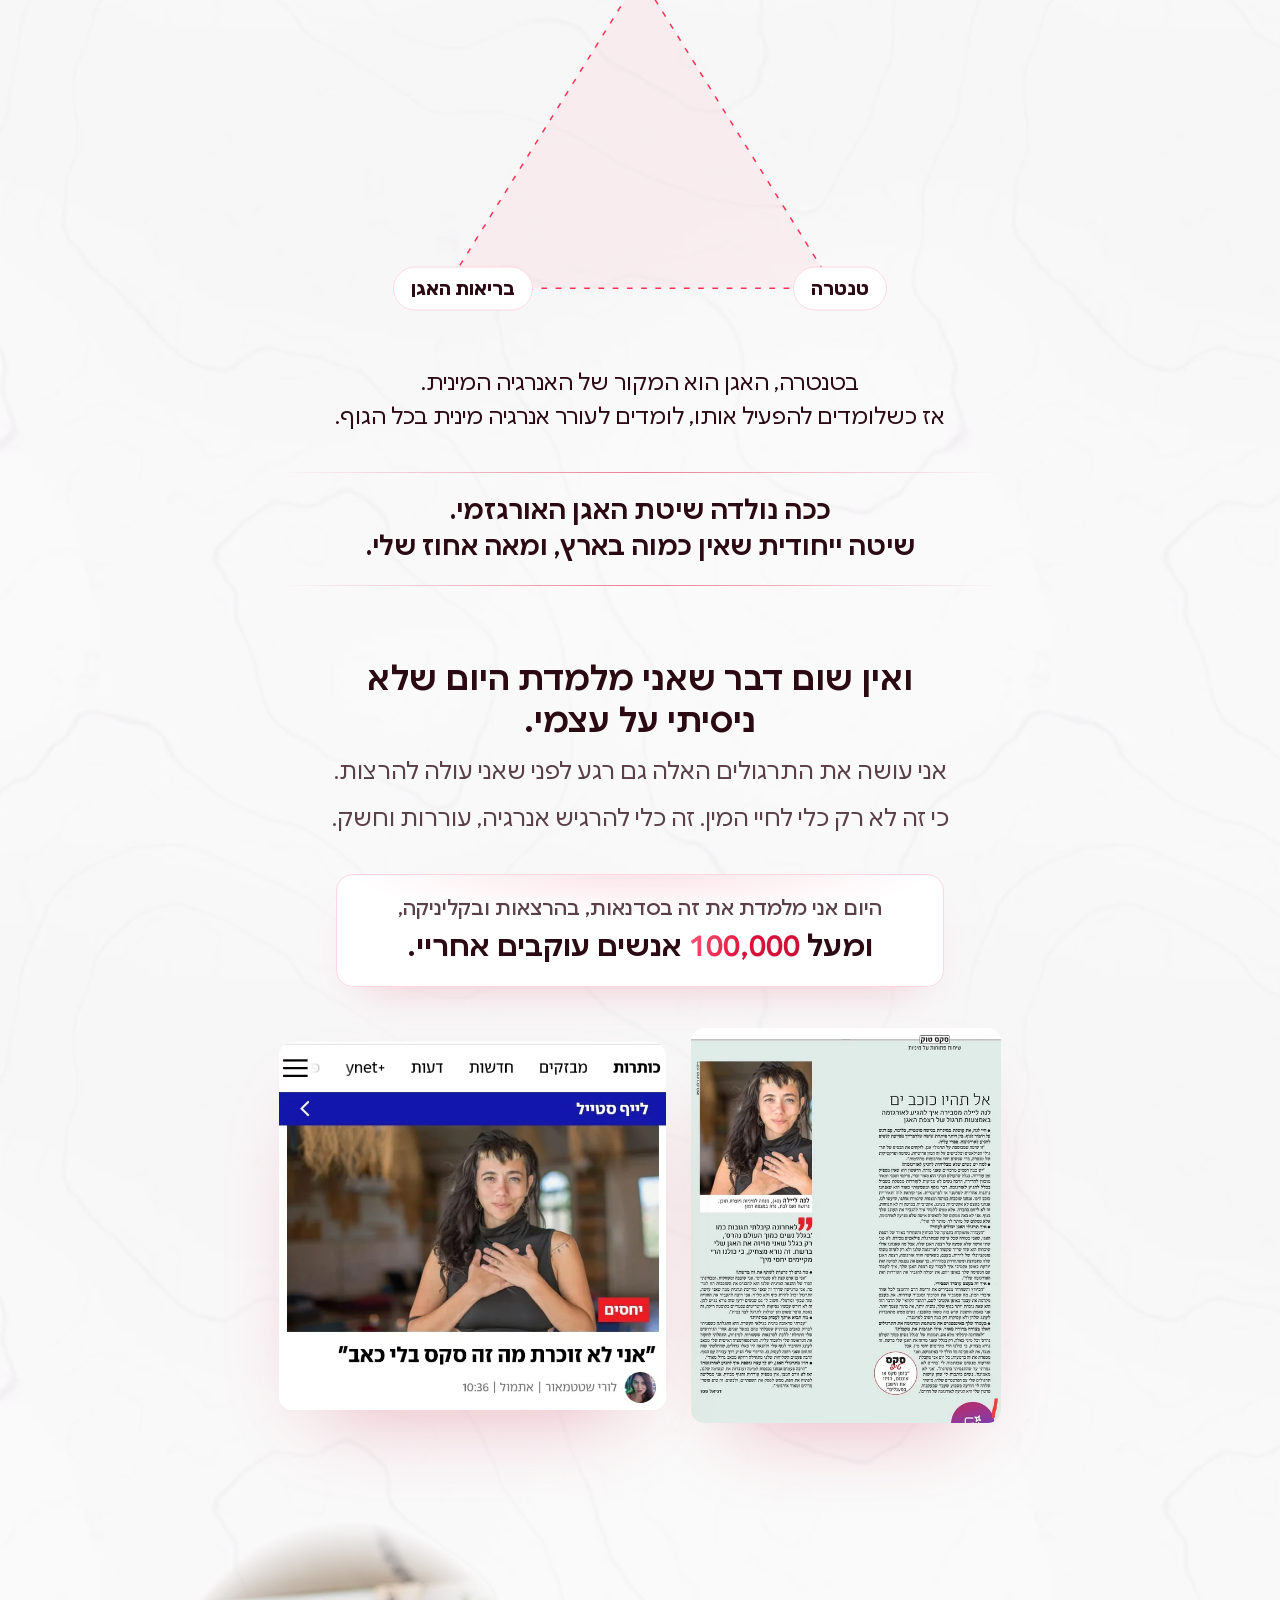
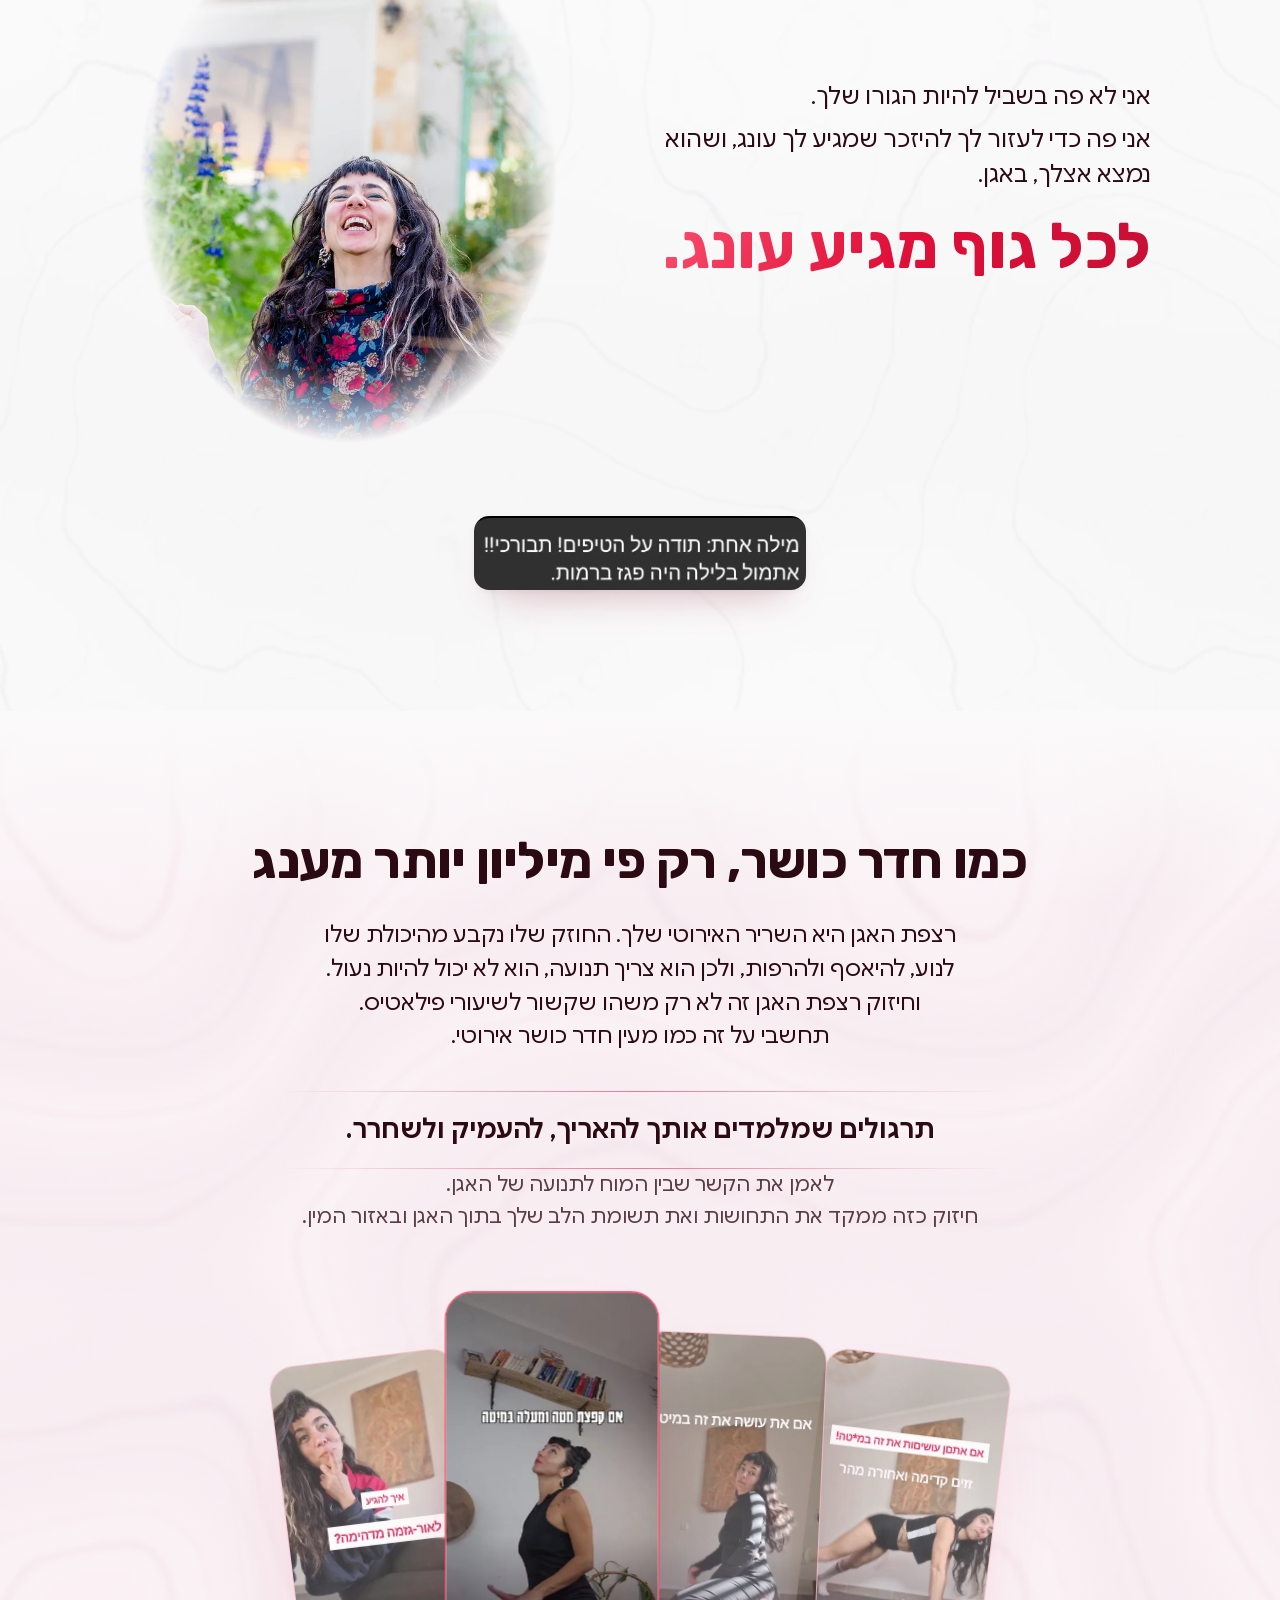
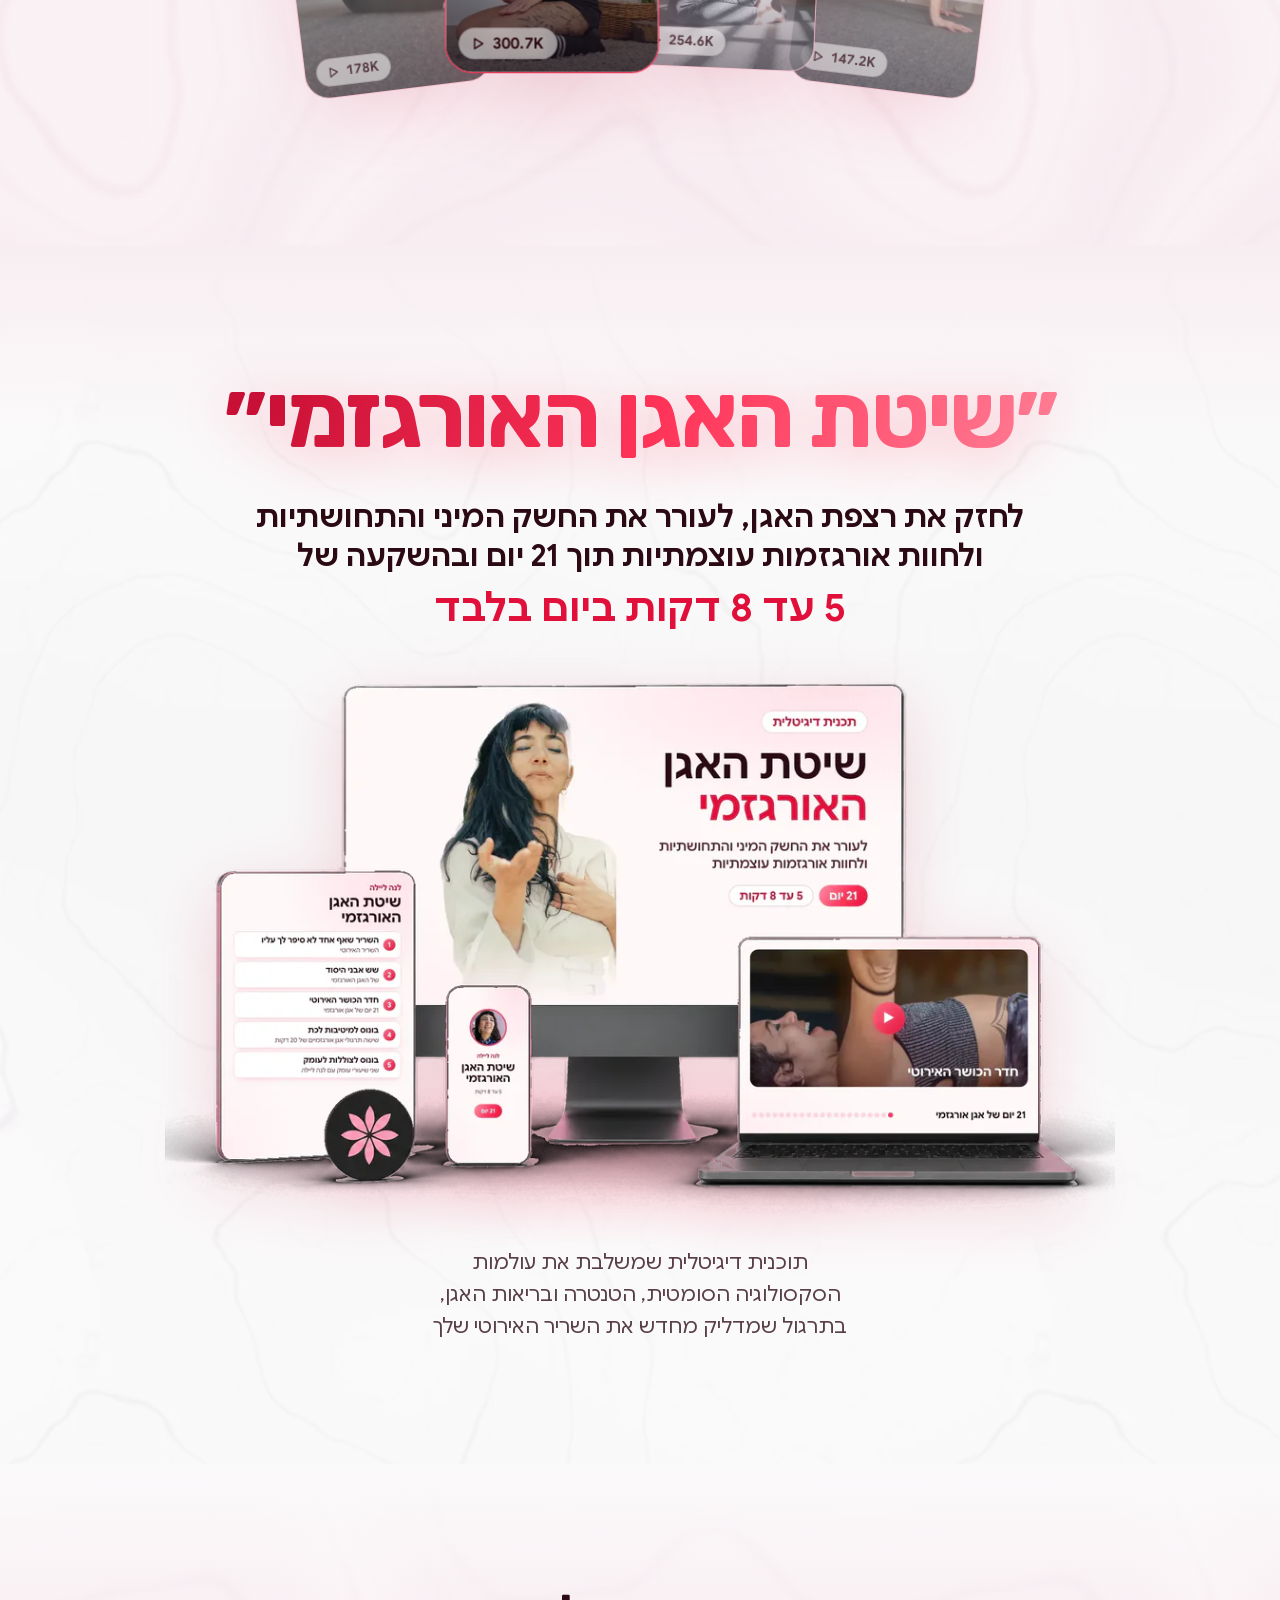
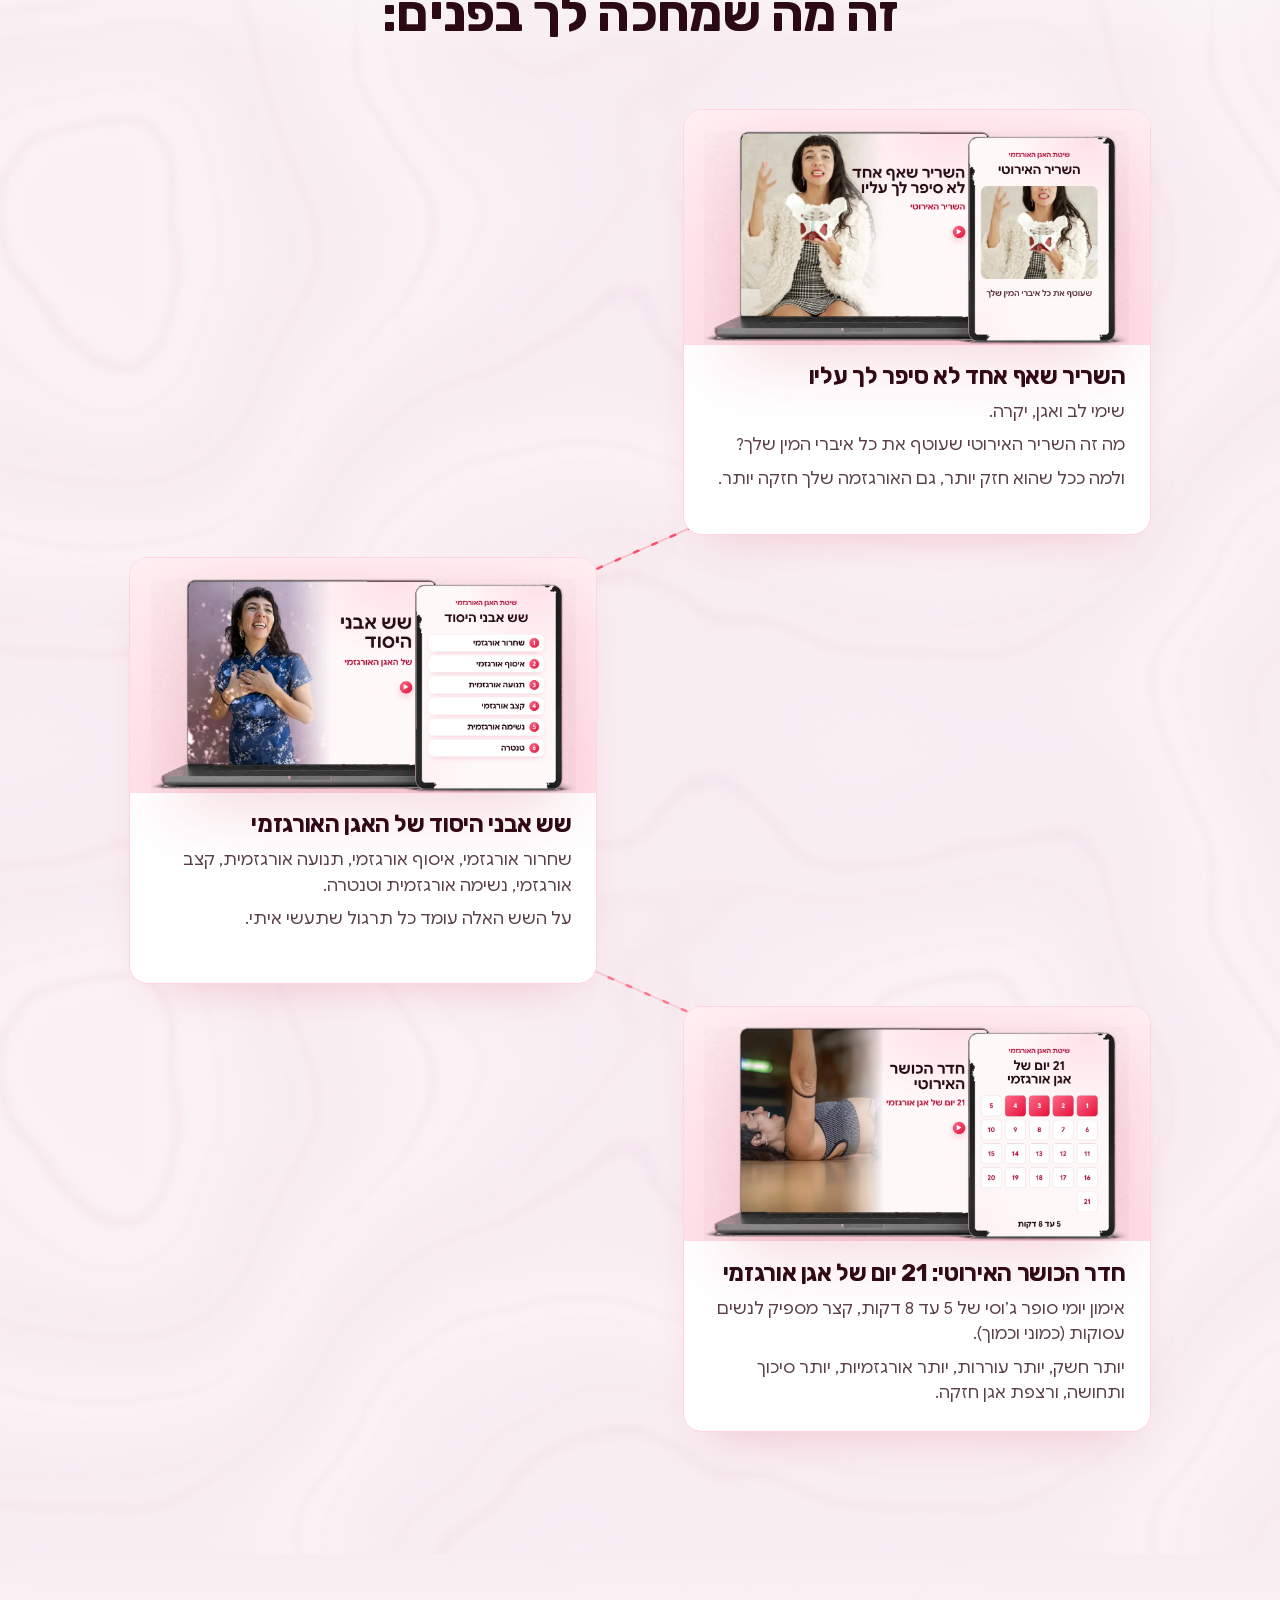
==== commit 03cec623: "ריכוך לקראת מטא: חמישה צילומי מסך בוטים ירדו מההוכחות Co-Authored-By: Claude Opus 5.5 <noreply@anthr" ====
--- a/index.html
+++ b/index.html
@@ -482,8 +482,7 @@
     </div>
     <div class="pgroup">
       <figure class="pshot reveal"><img src="assets/proofs/proof-09.webp" alt="הודעה מאישה שתרגלה עם לנה" width="567" height="207" loading="lazy"></figure>
-      <figure class="pshot reveal" data-d="1"><img src="assets/proofs/proof-01.webp" alt="הודעה מאישה שתרגלה עם לנה" width="736" height="623" loading="lazy"></figure>
-      <figure class="pshot reveal" data-d="2"><img src="assets/proofs/proof-15.webp" alt="הודעה מאישה שתרגלה עם לנה" width="612" height="314" loading="lazy"></figure>
+      <figure class="pshot reveal" data-d="1"><img src="assets/proofs/proof-15.webp" alt="הודעה מאישה שתרגלה עם לנה" width="612" height="314" loading="lazy"></figure>
     </div>
   </div>
 </section>
@@ -522,9 +521,7 @@
     <h3 class="story__quote gt-a1 reveal">ושם נפל לי האסימון.</h3>
     <p class="about__teach reveal">אורגזמה לא נפלה מהשמיים.<br>עבדתי עליה בידיים ובאגן.</p>
     <div class="pgroup">
-      <figure class="pshot reveal"><img src="assets/proofs/proof-03.webp" alt="הודעה מאישה שתרגלה עם לנה" width="735" height="356" loading="lazy"></figure>
-      <figure class="pshot reveal" data-d="1"><img src="assets/proofs/proof-07.webp" alt="הודעה מאישה שתרגלה עם לנה" width="648" height="255" loading="lazy"></figure>
-      <figure class="pshot reveal" data-d="2"><img src="assets/proofs/proof-11.webp" alt="הודעה מאישה שתרגלה עם לנה" width="761" height="403" loading="lazy"></figure>
+      <figure class="pshot reveal"><img src="assets/proofs/proof-11.webp" alt="הודעה מאישה שתרגלה עם לנה" width="761" height="403" loading="lazy"></figure>
     </div>
 
     <div class="about__more">
@@ -583,9 +580,7 @@
       <figure class="closer__pic soft reveal"><img src="assets/laugh-flowers.webp" alt="" width="667" height="1000" loading="lazy"></figure>
     </div>
     <div class="pgroup">
-      <figure class="pshot reveal"><img src="assets/proofs/proof-04.webp" alt="הודעה מאישה שתרגלה עם לנה" width="747" height="721" loading="lazy"></figure>
-      <figure class="pshot reveal" data-d="1"><img src="assets/proofs/proof-08.webp" alt="הודעה מאישה שתרגלה עם לנה" width="309" height="132" loading="lazy"></figure>
-      <figure class="pshot reveal" data-d="2"><img src="assets/proofs/proof-13.webp" alt="הודעה מאישה שתרגלה עם לנה" width="682" height="151" loading="lazy"></figure>
+      <figure class="pshot reveal"><img src="assets/proofs/proof-13.webp" alt="הודעה מאישה שתרגלה עם לנה" width="682" height="151" loading="lazy"></figure>
     </div>
   </div>
 </section>
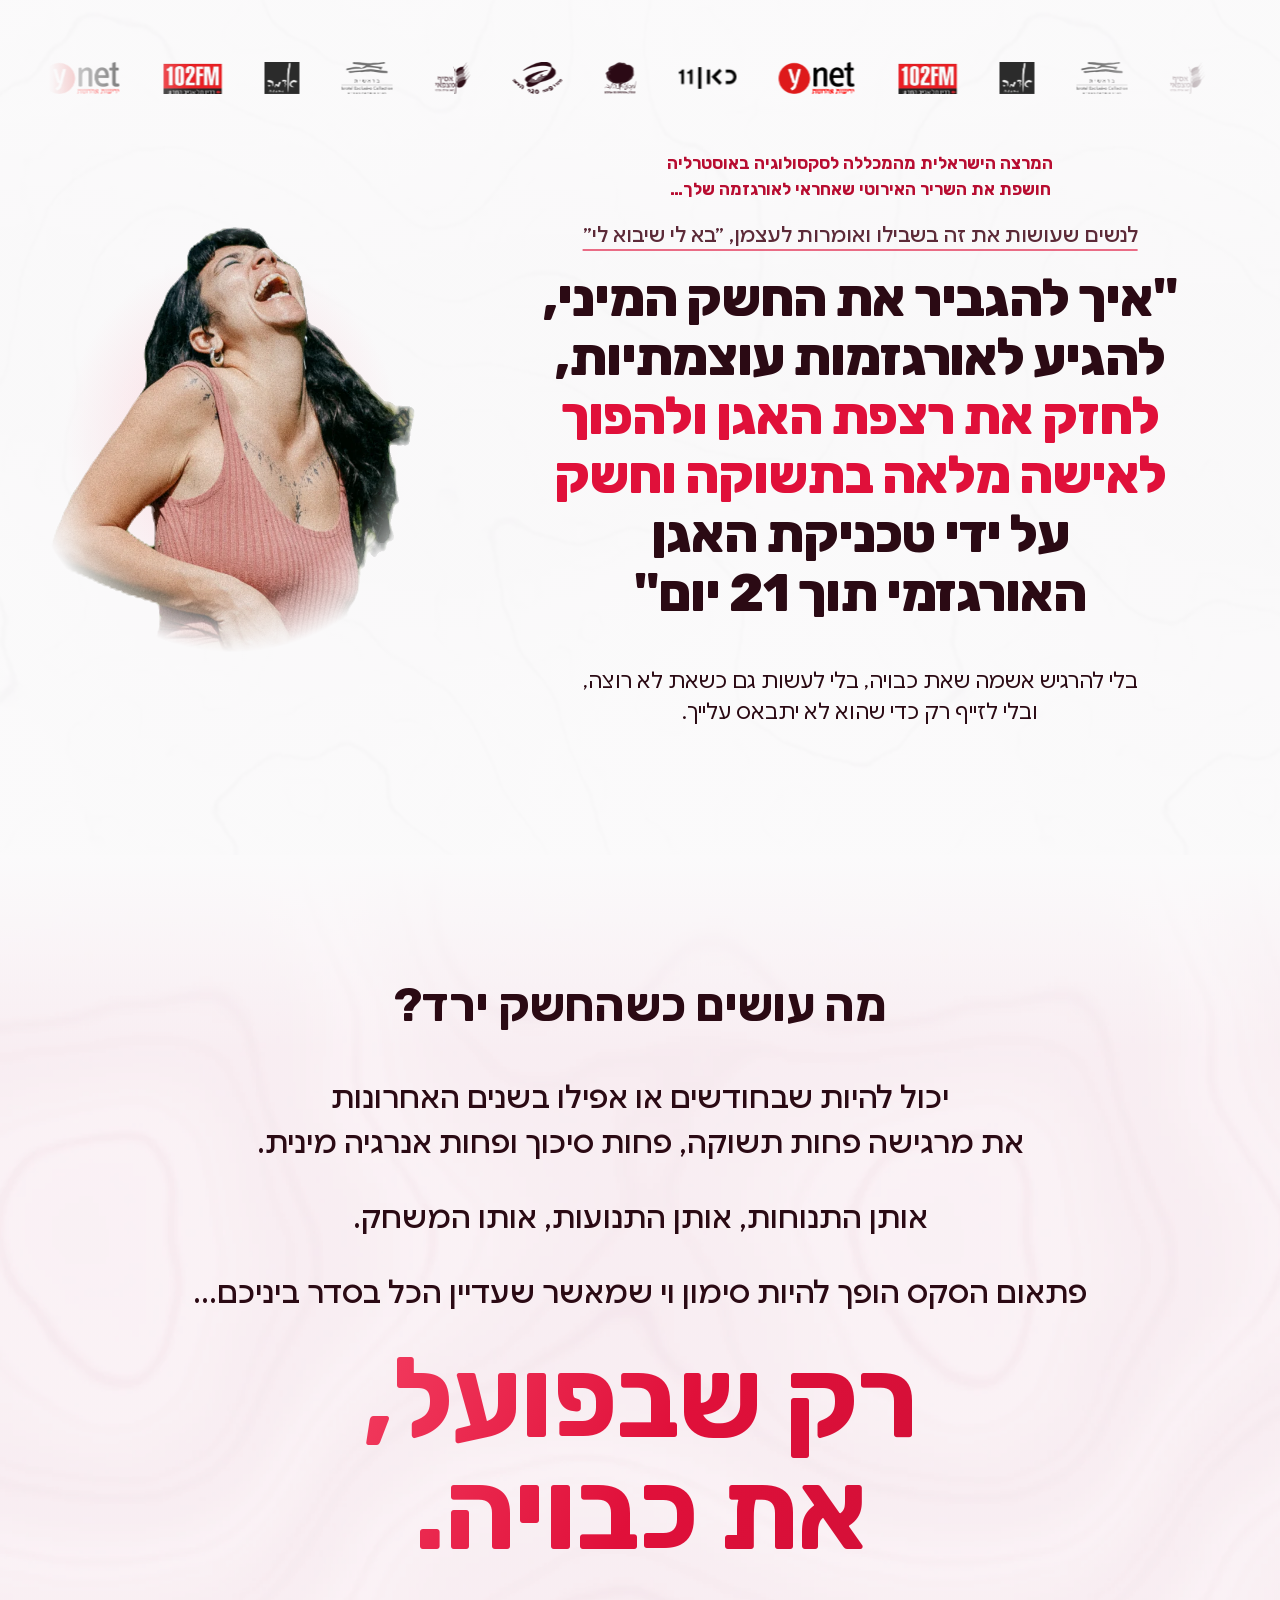
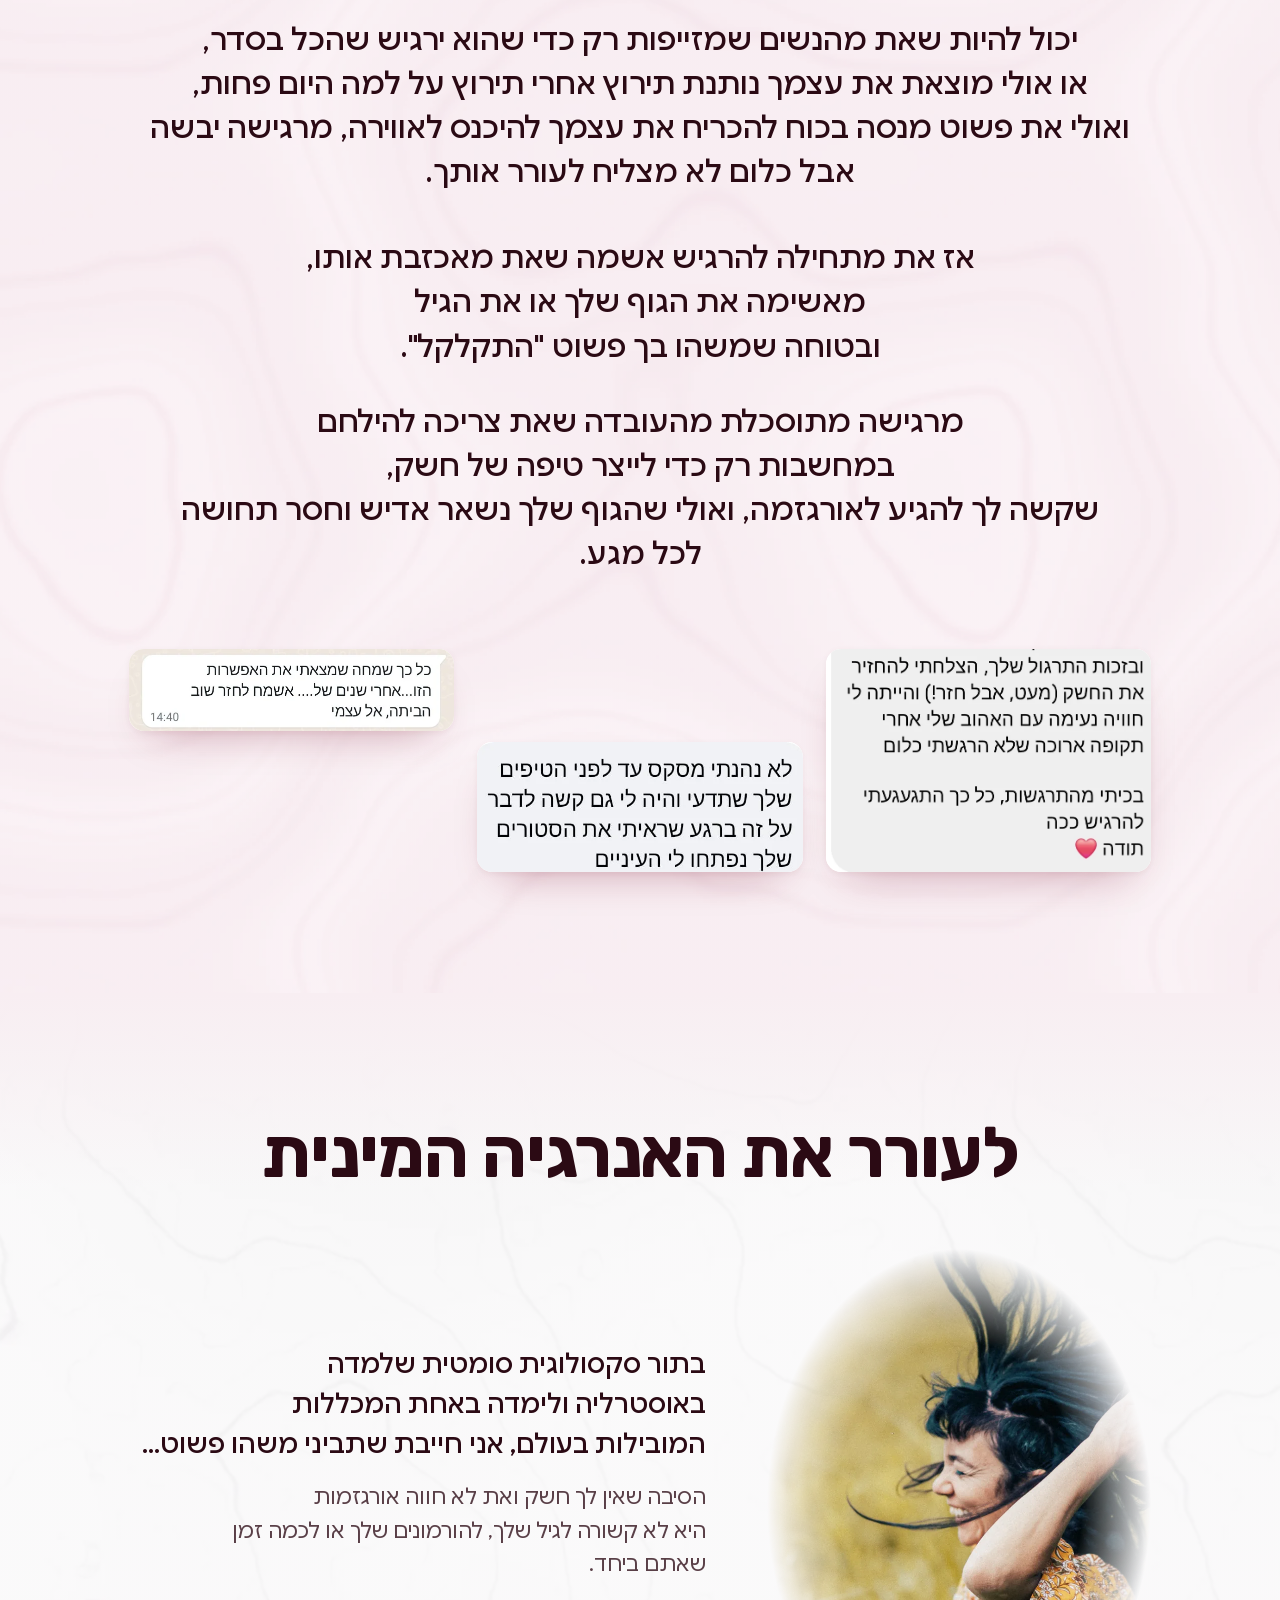
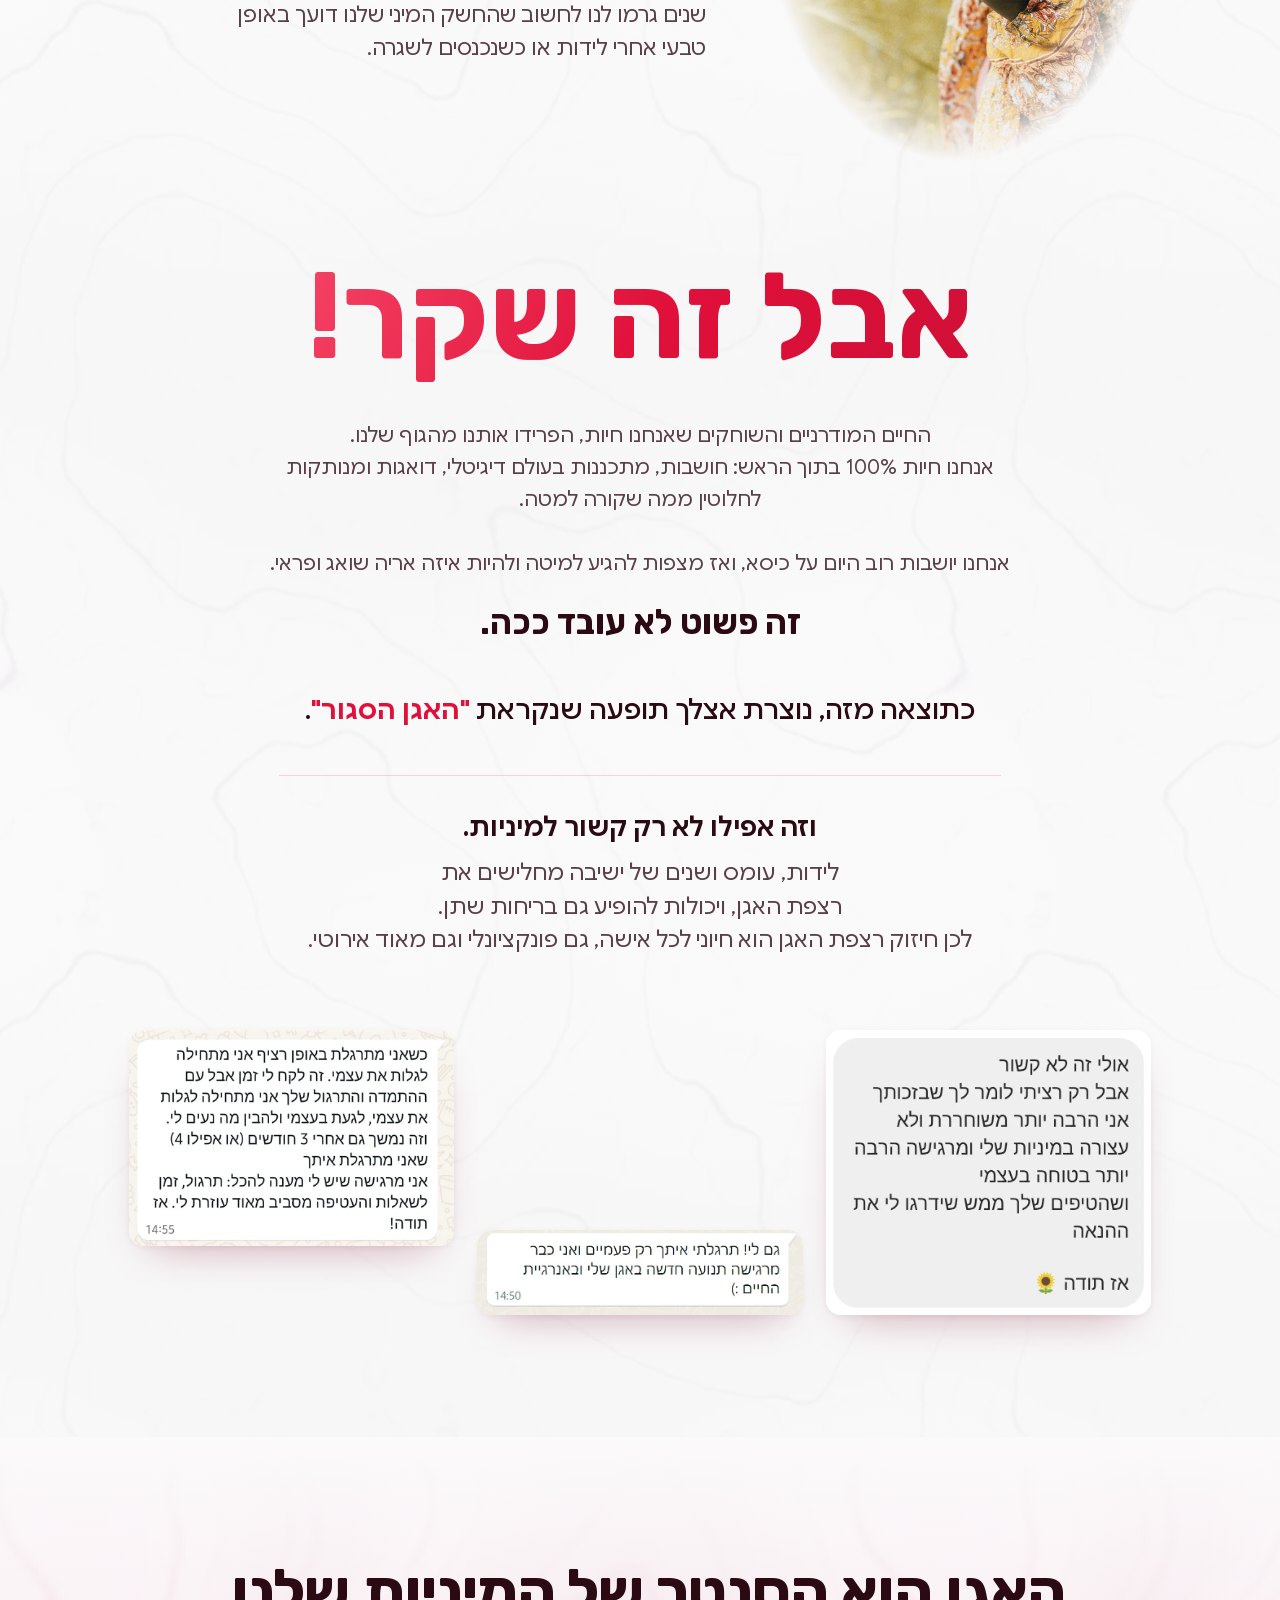
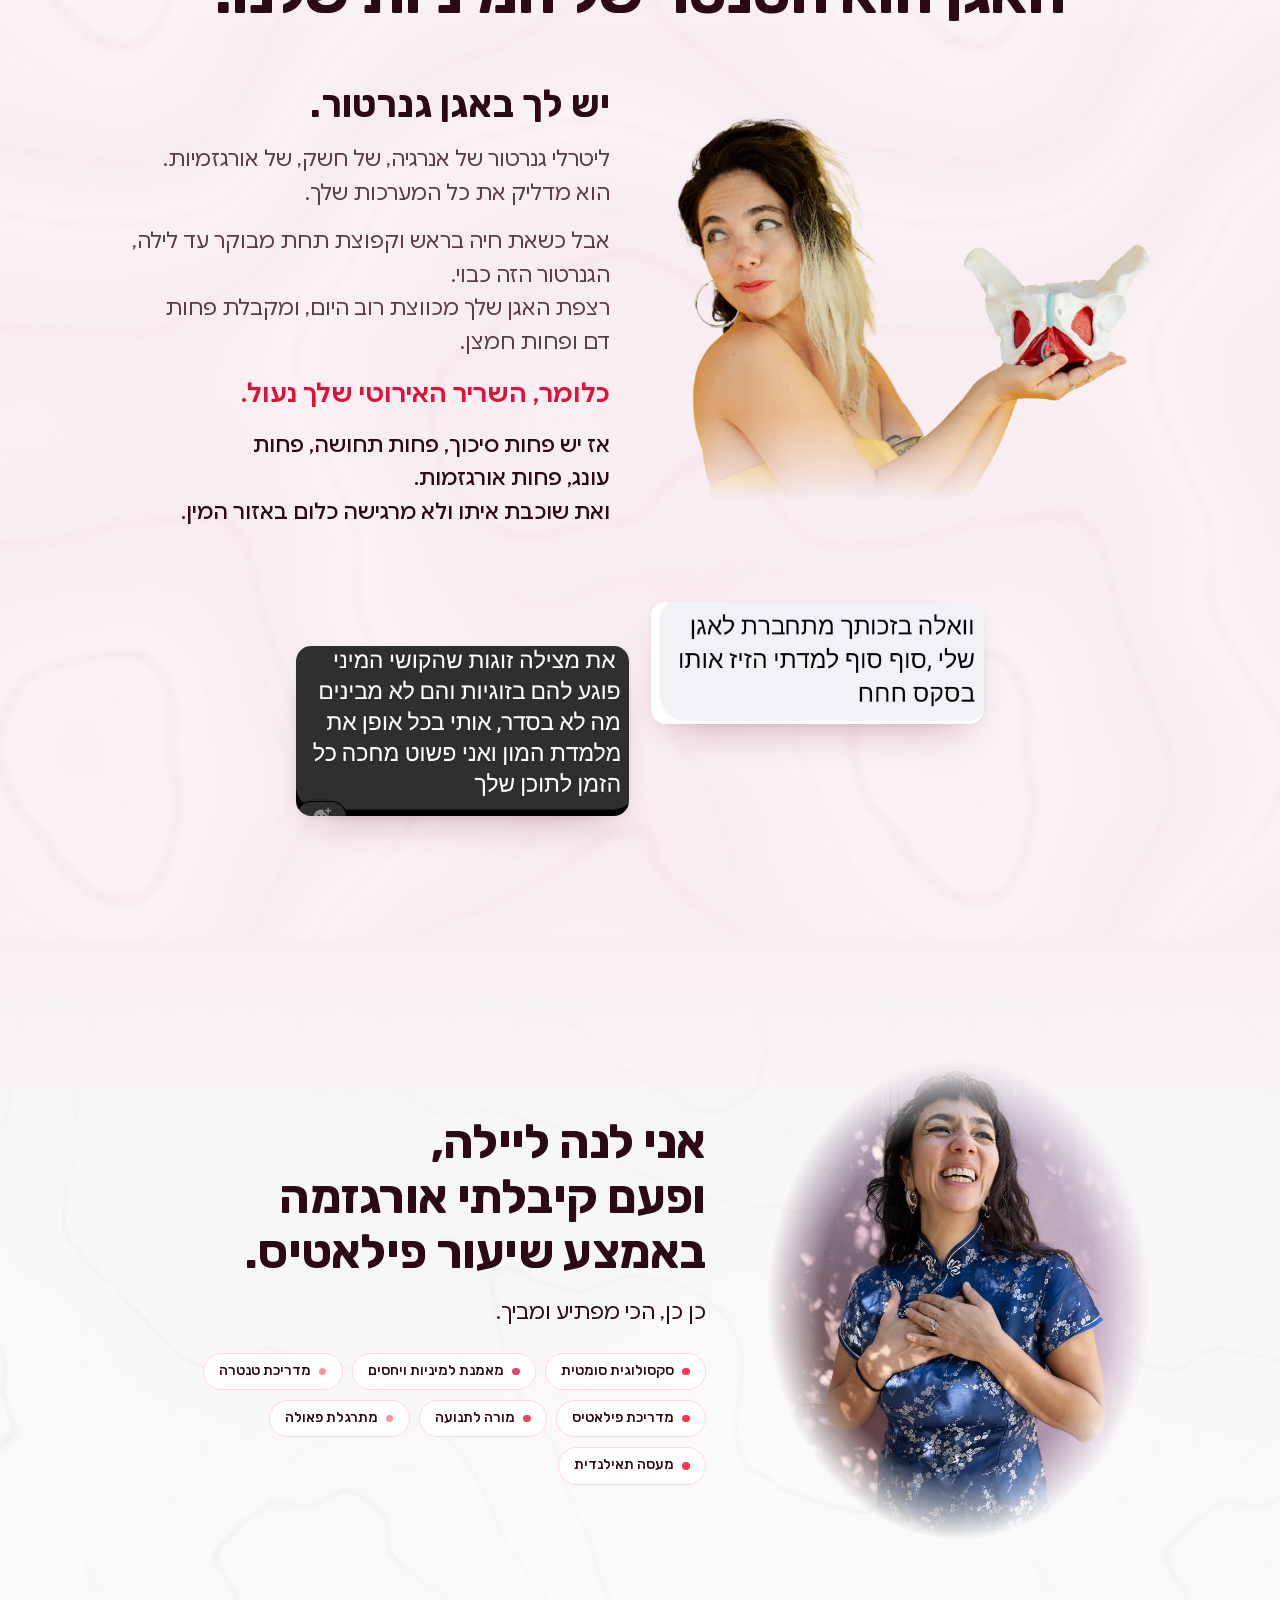
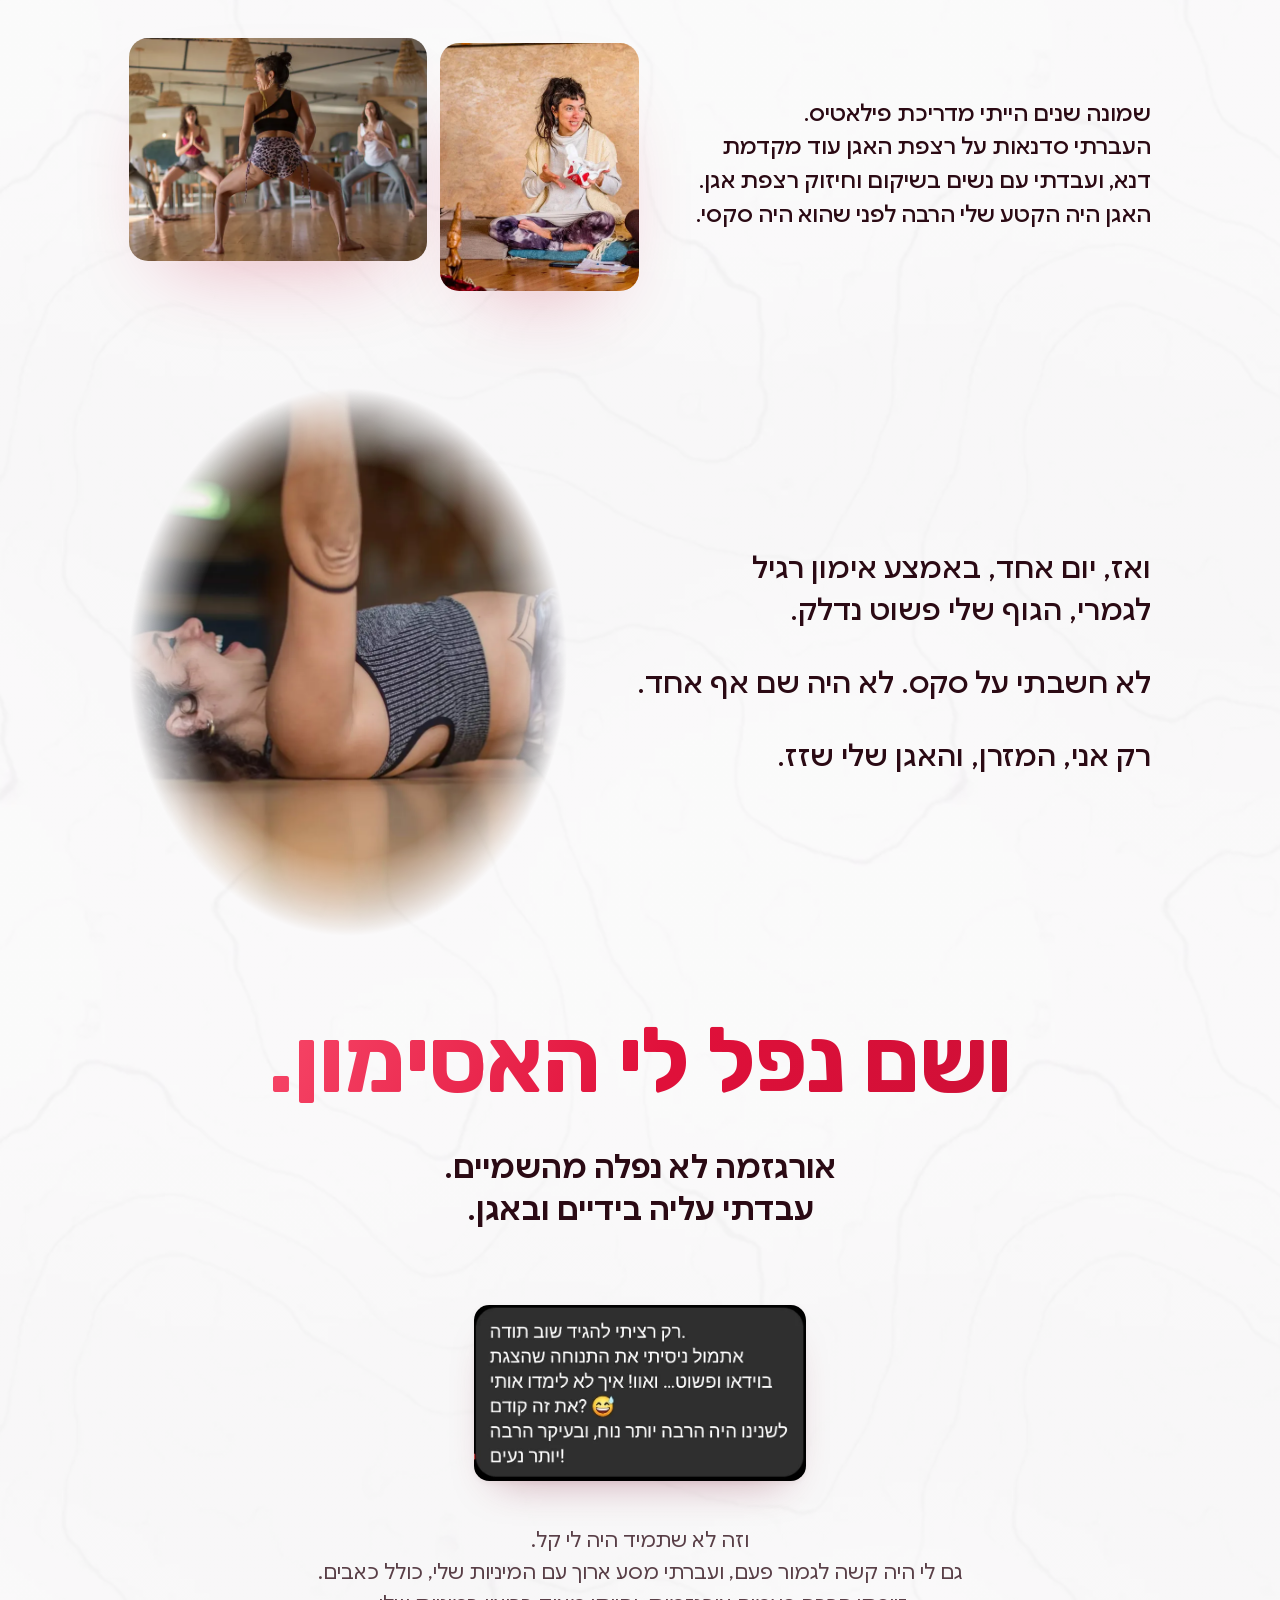
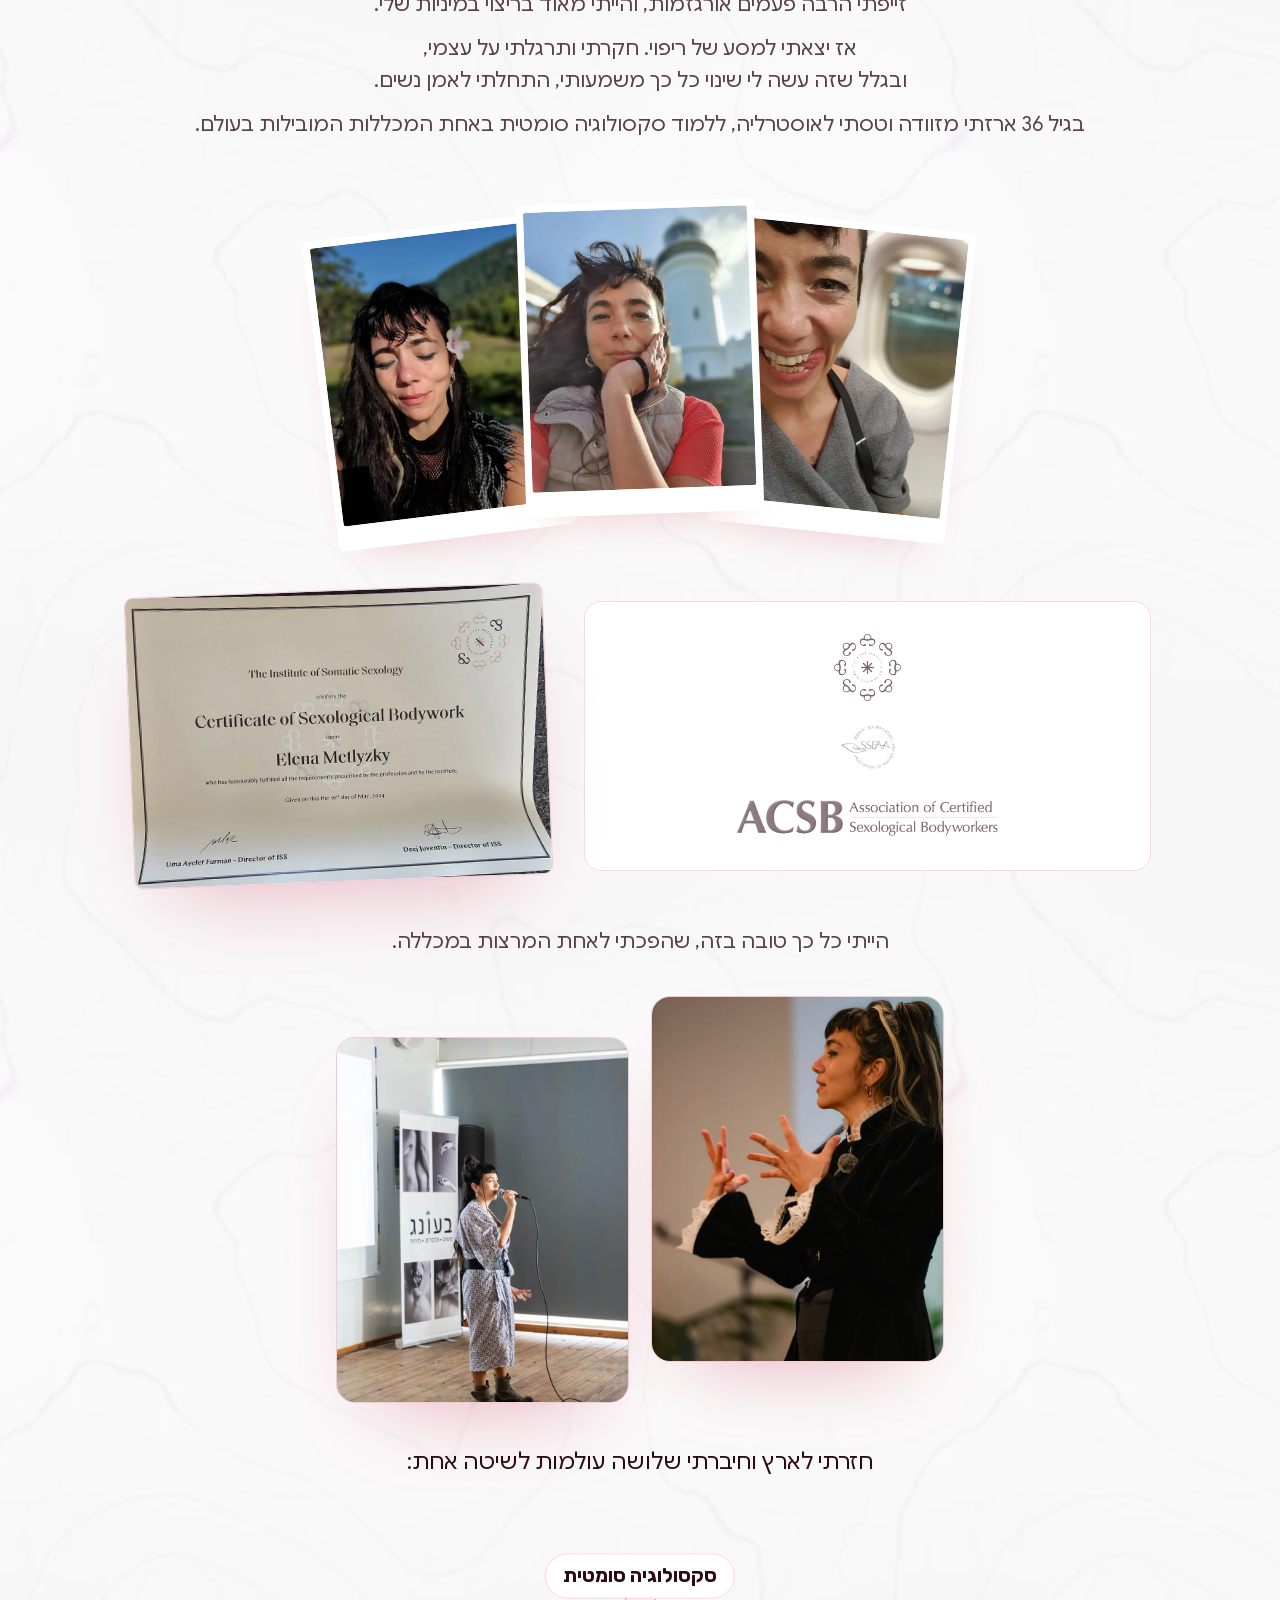
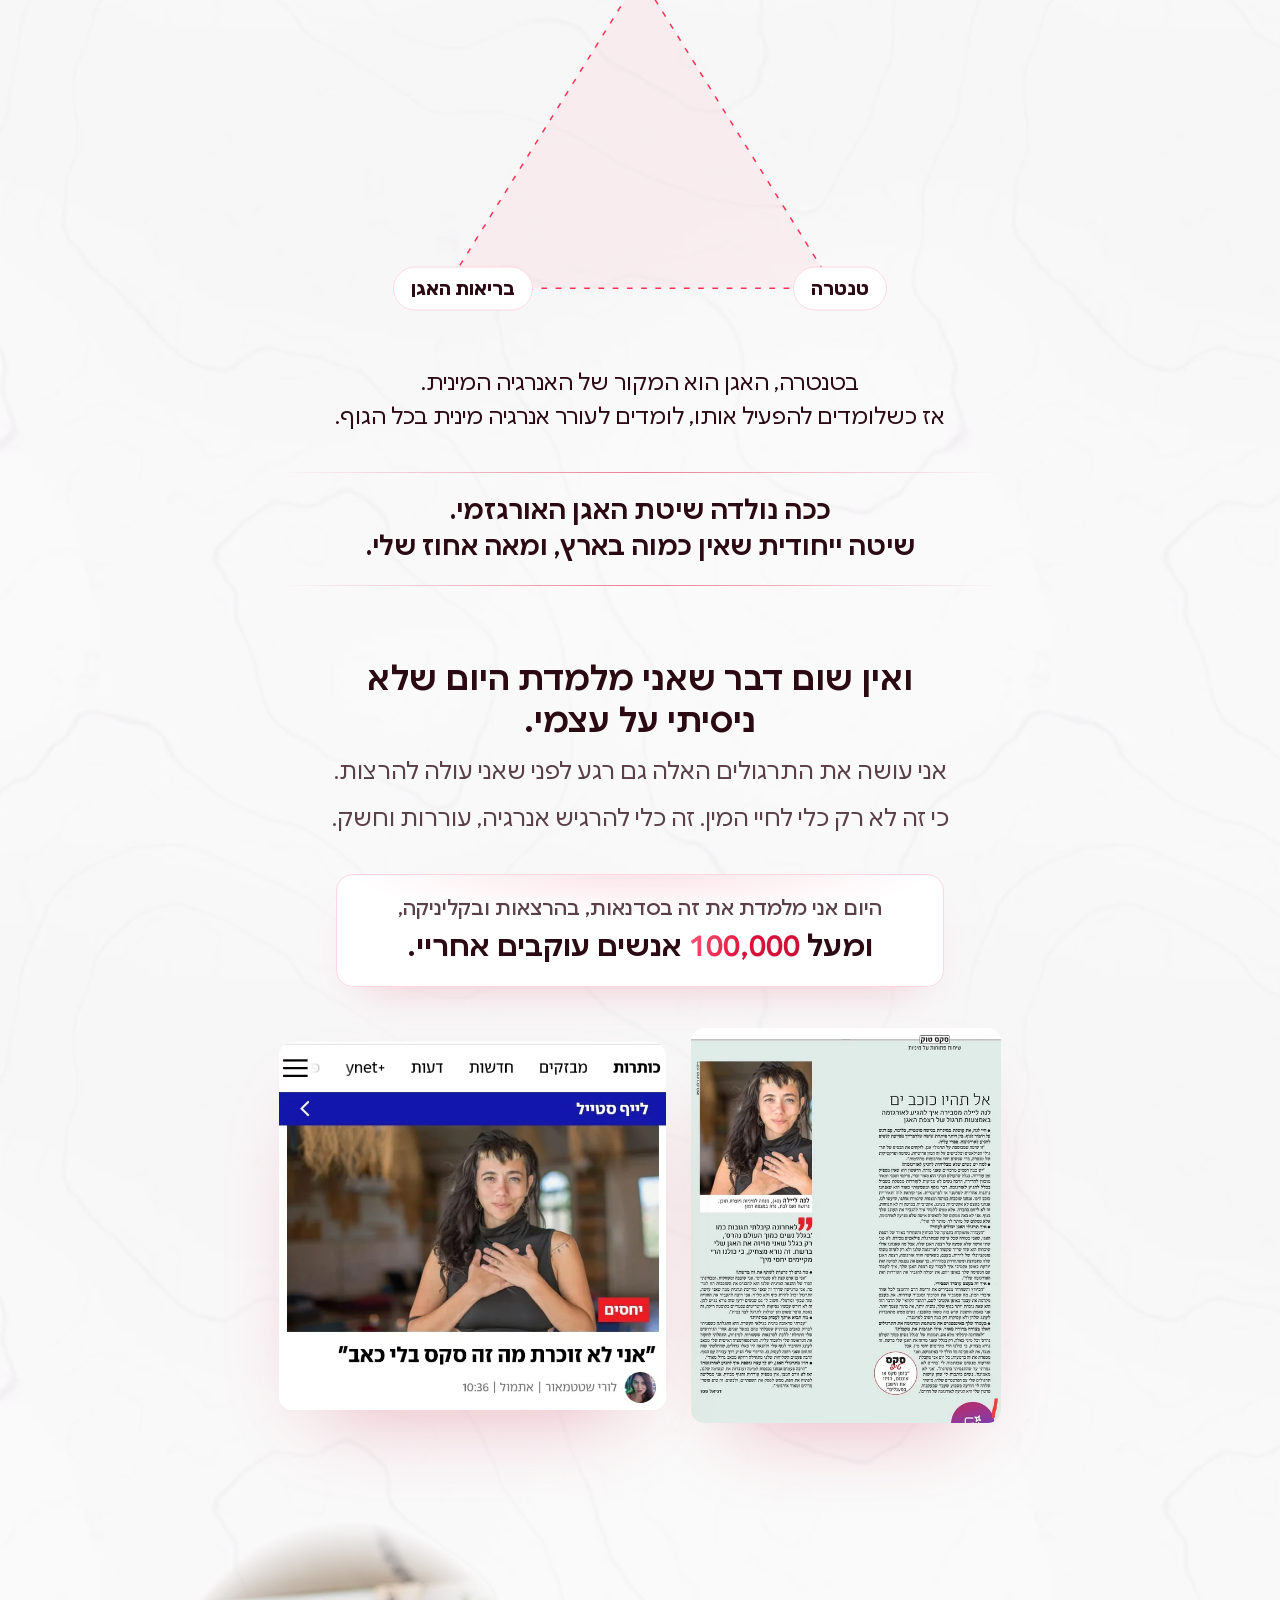
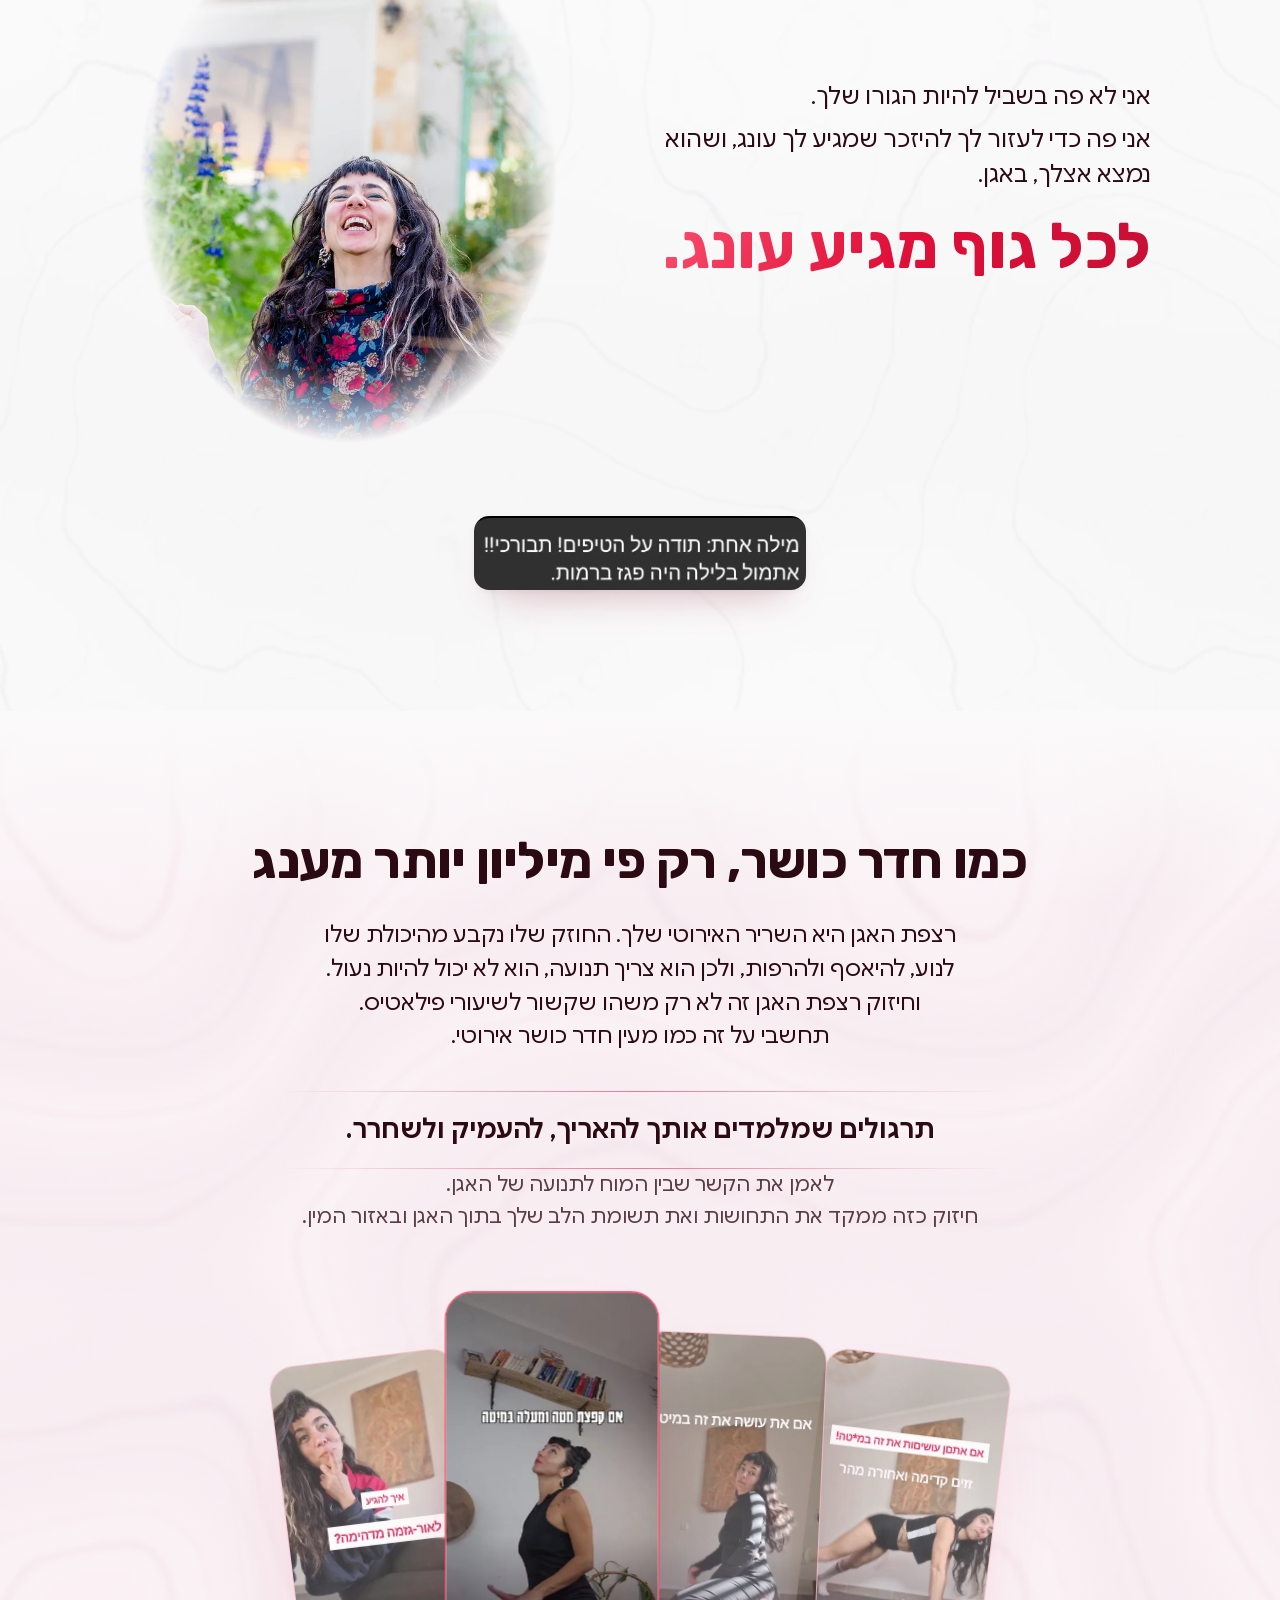
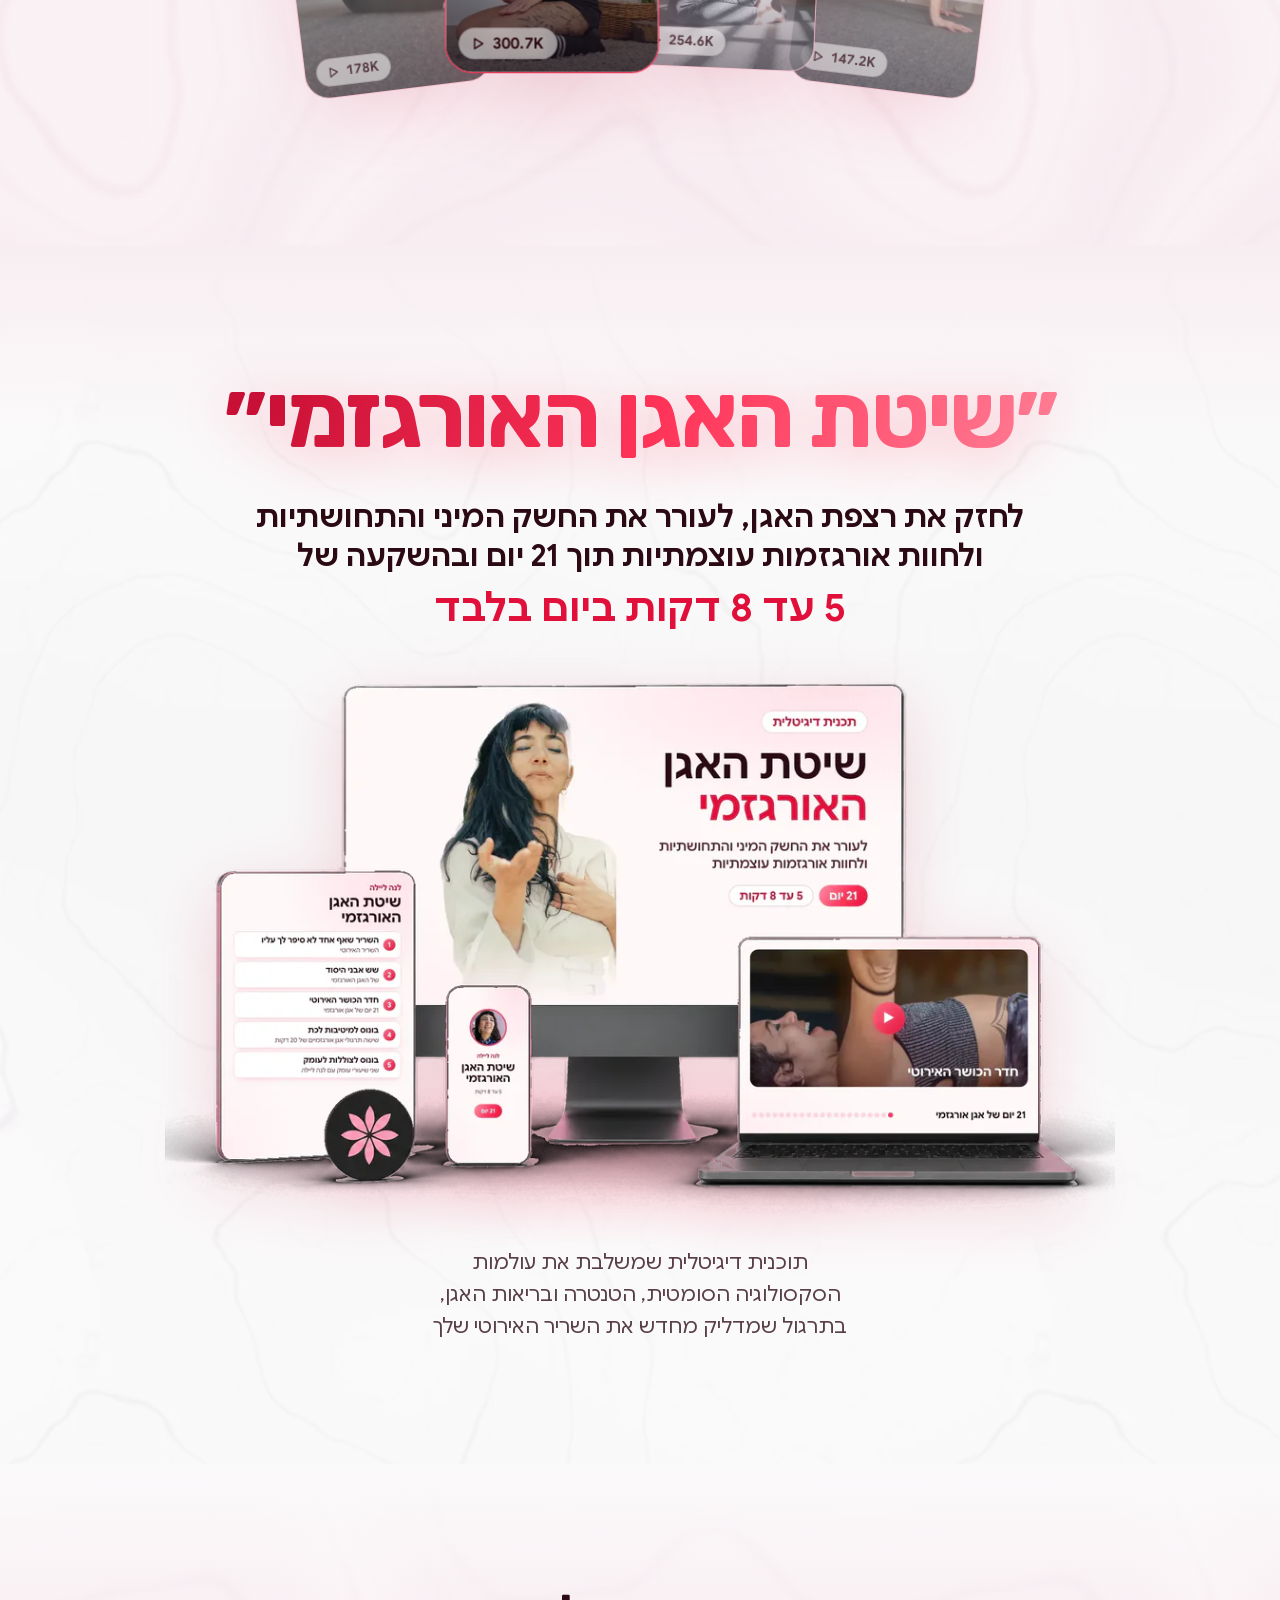
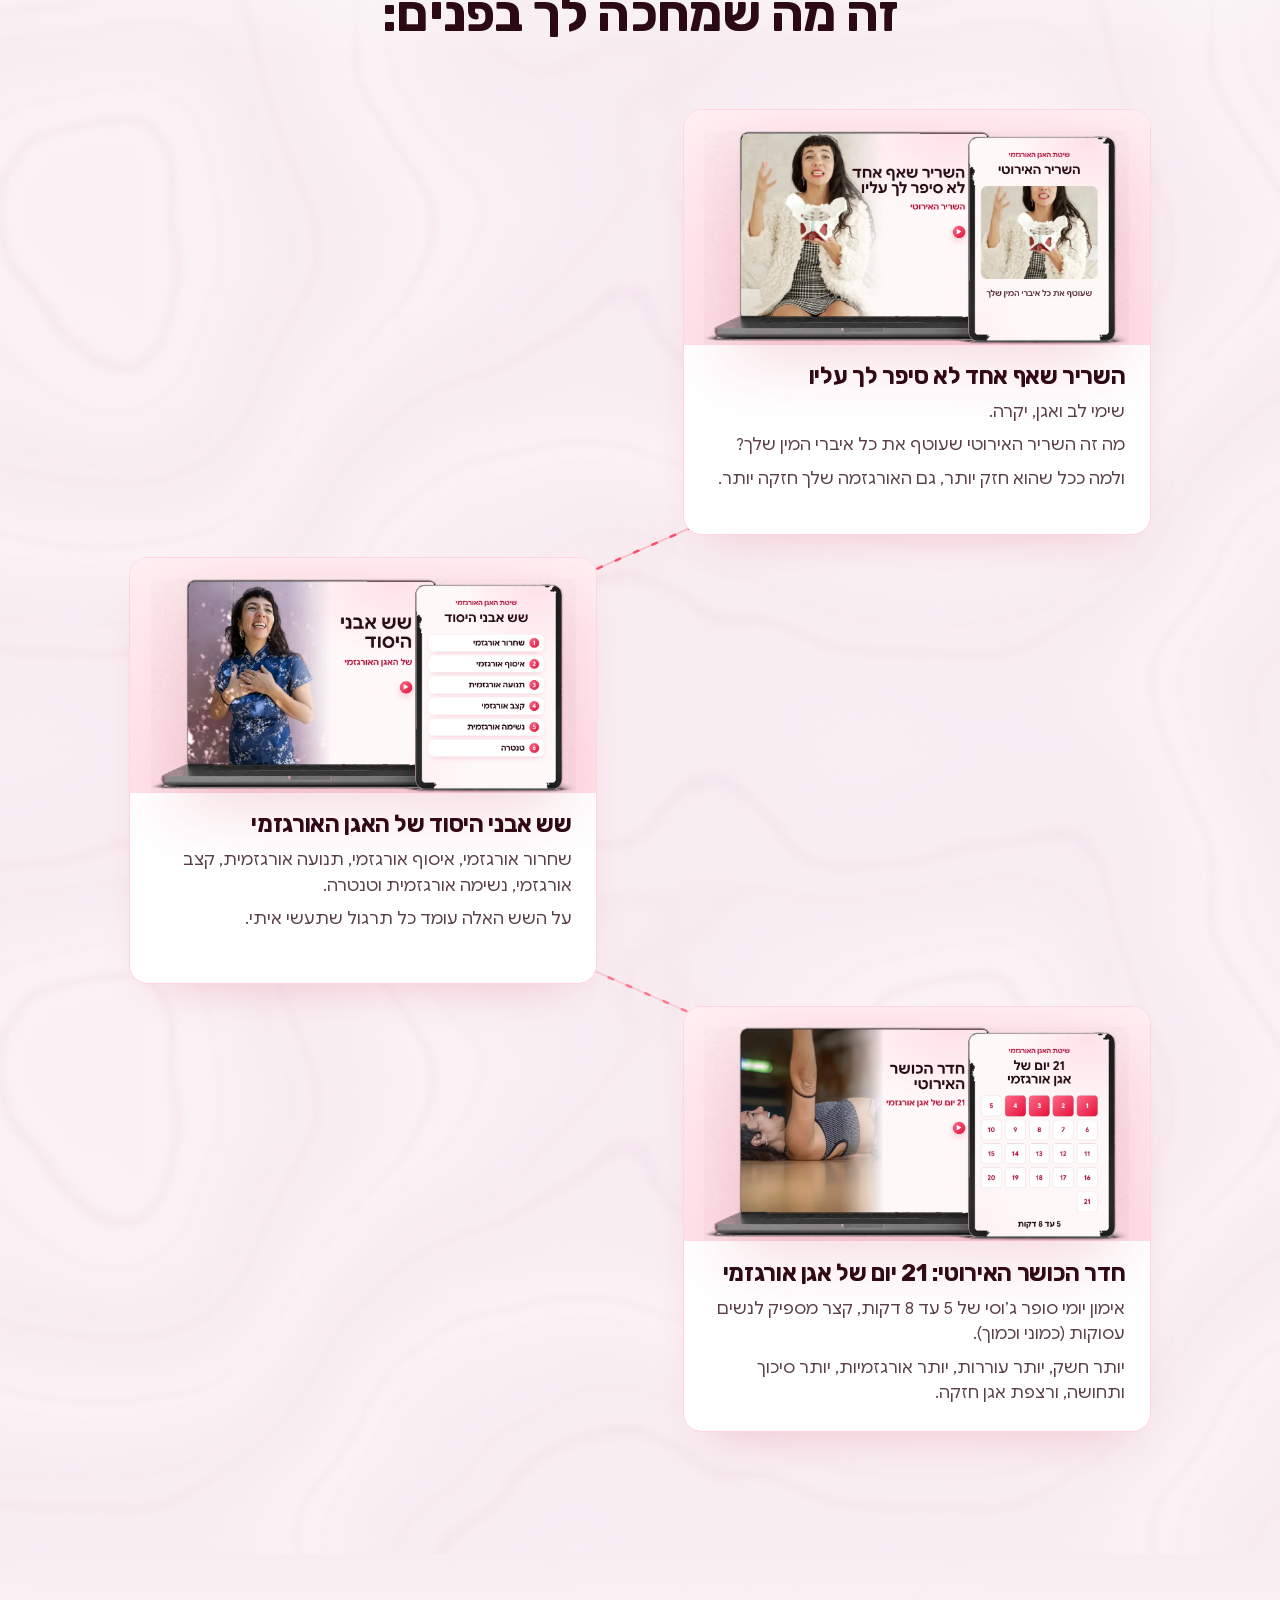
==== commit 3b5f8b8d: "מאיפה הגיעה: התגית של המודעה נשמרת שבעה ימים ועוברת לקארדקום בשדה 7, כדי שהלוח יחלק לממומן ולאורגני " ====
--- a/index.html
+++ b/index.html
@@ -905,6 +905,17 @@
   var CHECKOUT_URL='https://secure.cardcom.solutions/EA/EA5/6fdvgM8u50OG15tzRtSUjA/PaymentSP';
   /* רישום המייל אצל שייקה, לרשימה ״האגן האורגזמי- נוטשות עגלה״ ברב מסר */
   var SUBSCRIBE_URL='https://lena-forms.vercel.app/api/subscribe';
+  /* מאיפה הגיעה: התגית שבקישור של המודעה נשמרת לשבעה ימים, כמו חלון הקליק של מטא, ועוברת לקארדקום
+     בשדה 7 (עד 50 תווים). הלוח קורא אותה מהעסקה ומחלק לממומן ולאורגני. כניסה עם תגית חדשה מחליפה את הקודמת */
+  var SRC=(function(){
+    var v='';
+    try{
+      var q=new URLSearchParams(location.search),t=['utm_source','utm_medium','utm_campaign','utm_content'].map(function(k){return (q.get(k)||'').replace(/\|/g,' ').trim()});
+      if(t.join('')){v=t.join('|').slice(0,50);localStorage.setItem('nl_src',JSON.stringify({v:v,t:Date.now()}))}
+      else{var s=JSON.parse(localStorage.getItem('nl_src')||'null');if(s&&Date.now()-s.t<7*864e5){v=s.v}}
+    }catch(e){}
+    return v?'?custom_field_07='+encodeURIComponent(v):'';
+  })();
   document.querySelectorAll('form.buyform').forEach(function(f){
     var sent=false, em=f.querySelector('input[type=email]'), agree=f.querySelector('input[name=agree]');
     if(agree){agree.addEventListener('change',function(){f.classList.remove('noagree')})}
@@ -929,7 +940,7 @@
       for(var i=0;i<16;i++){cid+='abcdefghijklmnopqrstuvwxyz0123456789'.charAt(Math.floor(Math.random()*36))}
       try{localStorage.setItem('nl_cid',JSON.stringify({id:cid,t:Date.now()}))}catch(e){}
       if(window.fbq){fbq('track','Lead',{},{eventID:'lead_'+cid});fbq('track','InitiateCheckout',{currency:'ILS',value:347},{eventID:'ic_'+cid})}
-      var went=false, go=function(){if(went){return}went=true;location.href=CHECKOUT_URL};
+      var went=false, go=function(){if(went){return}went=true;location.href=CHECKOUT_URL+SRC};
       if(!SUBSCRIBE_URL){setTimeout(go,600);return}
       /* הסליקה לא מחכה לרב מסר. אם הרישום איטי או נופל, עוברים בכל מקרה */
       var to=setTimeout(go,2500);
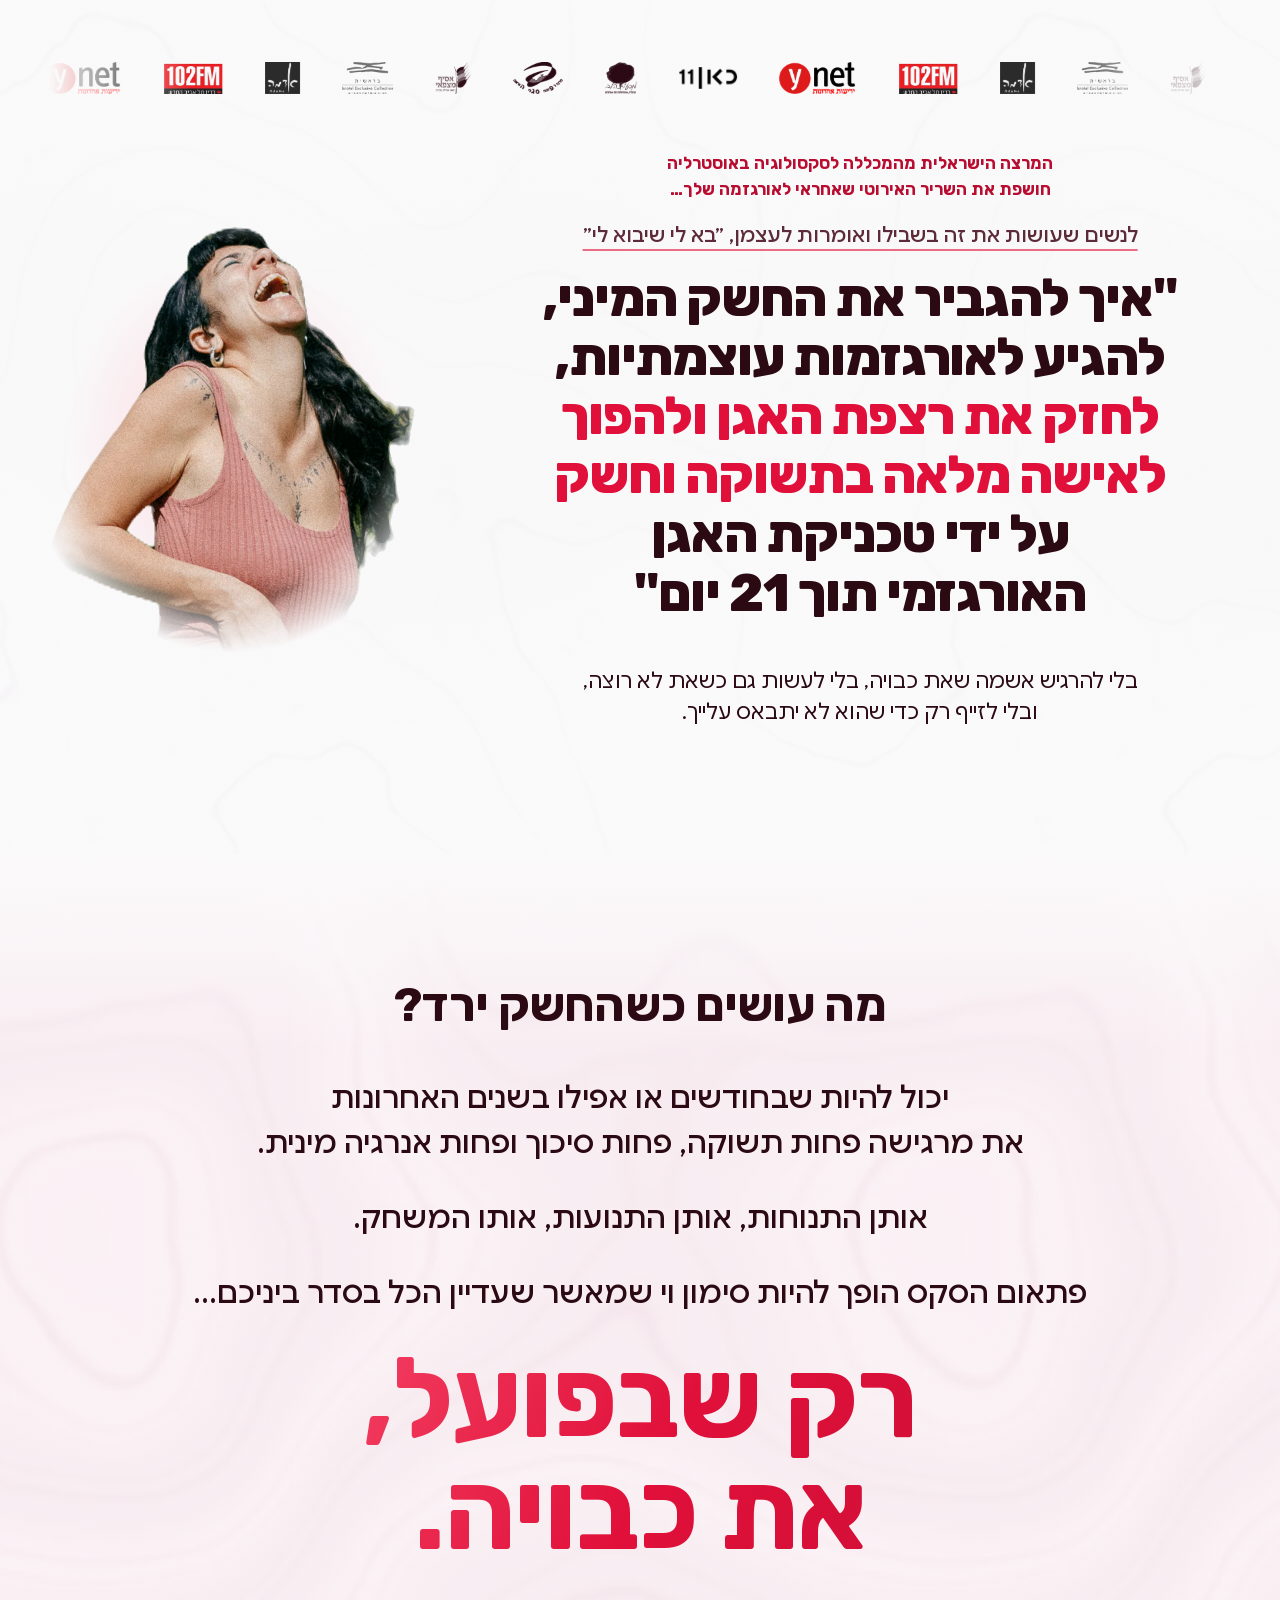
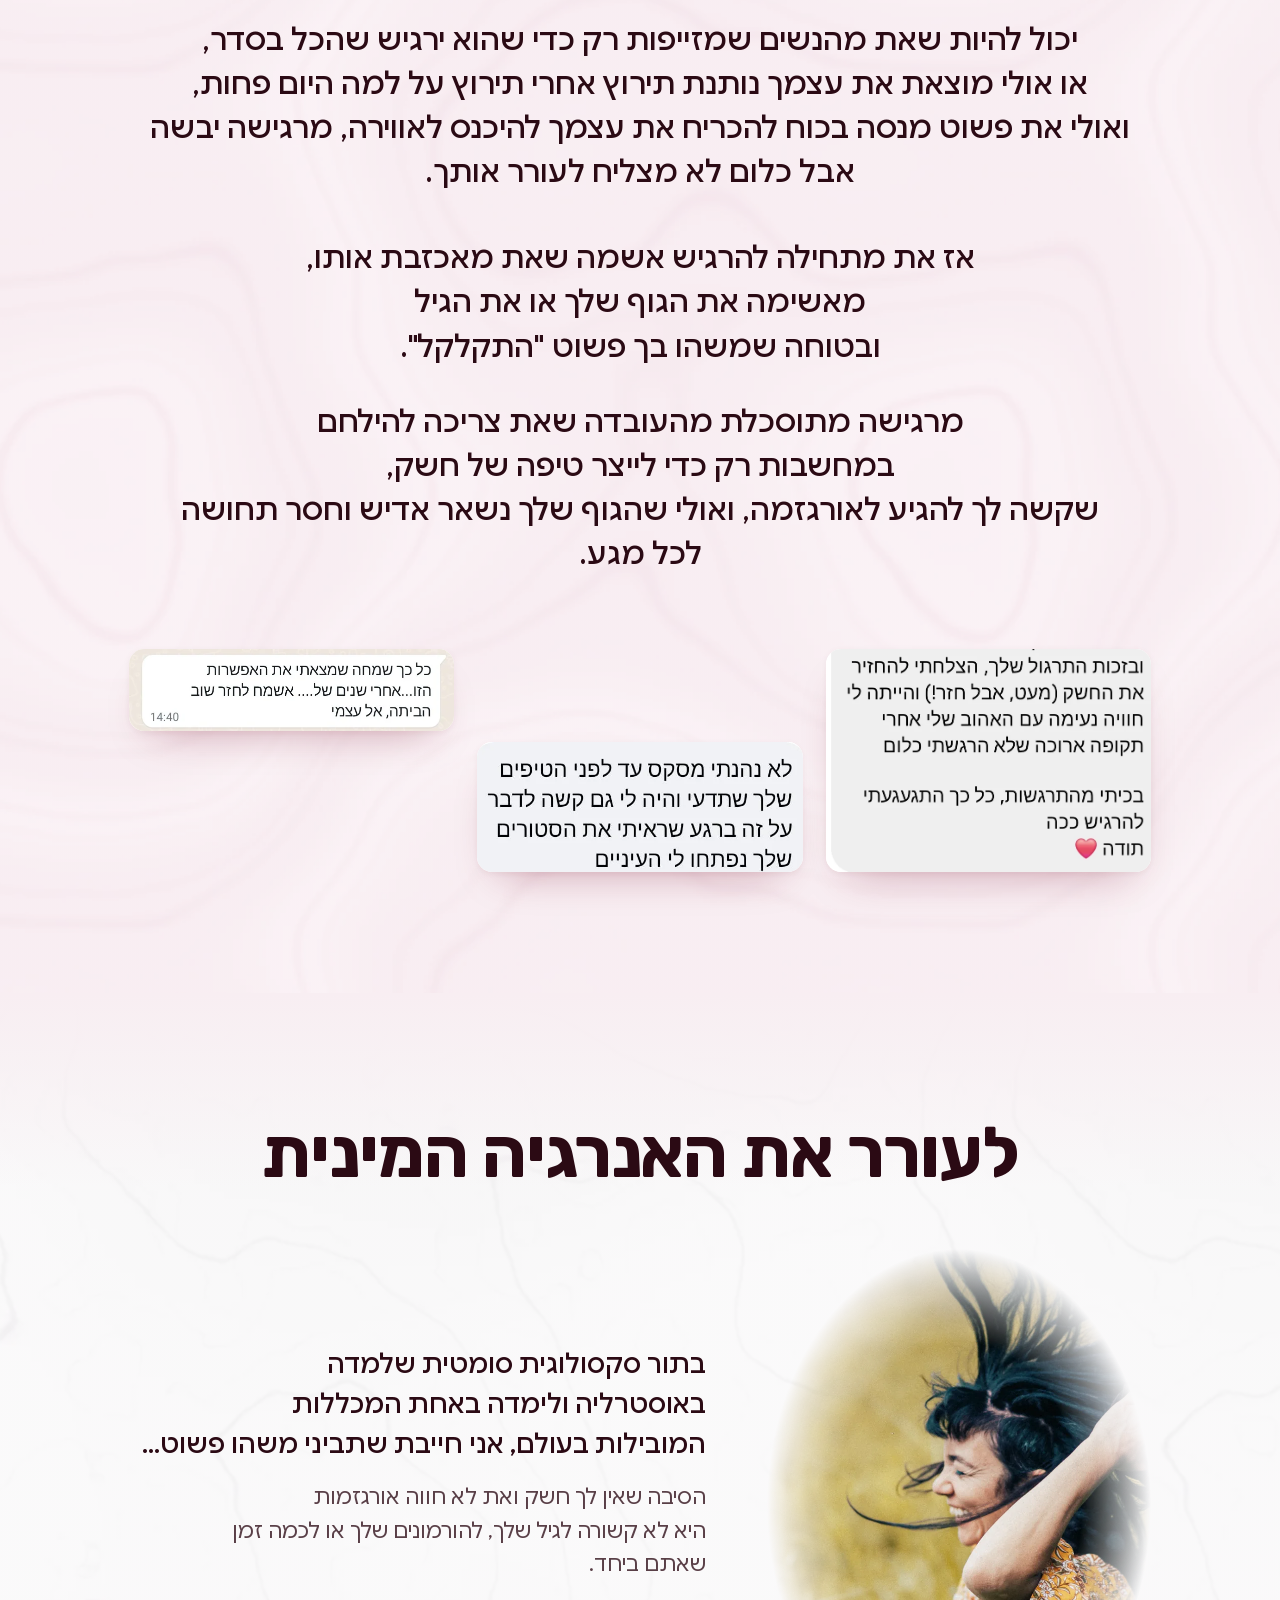
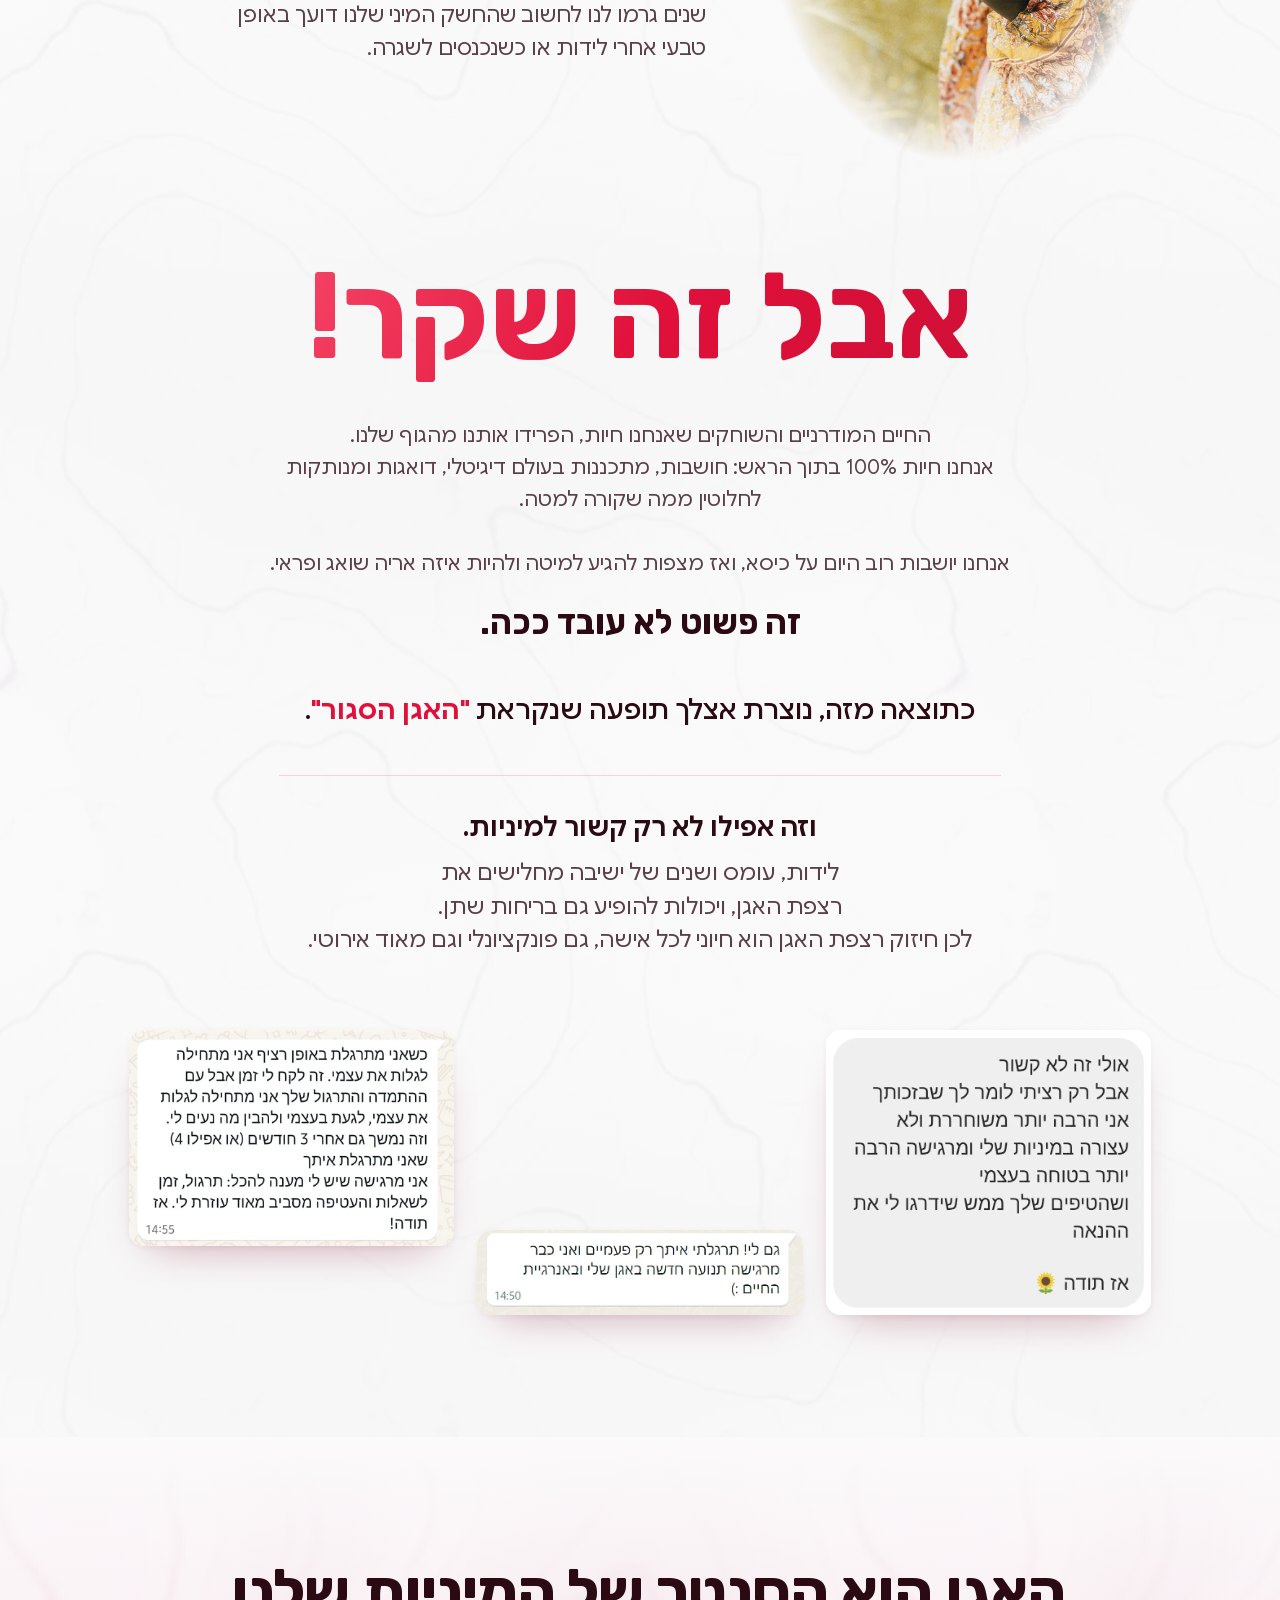
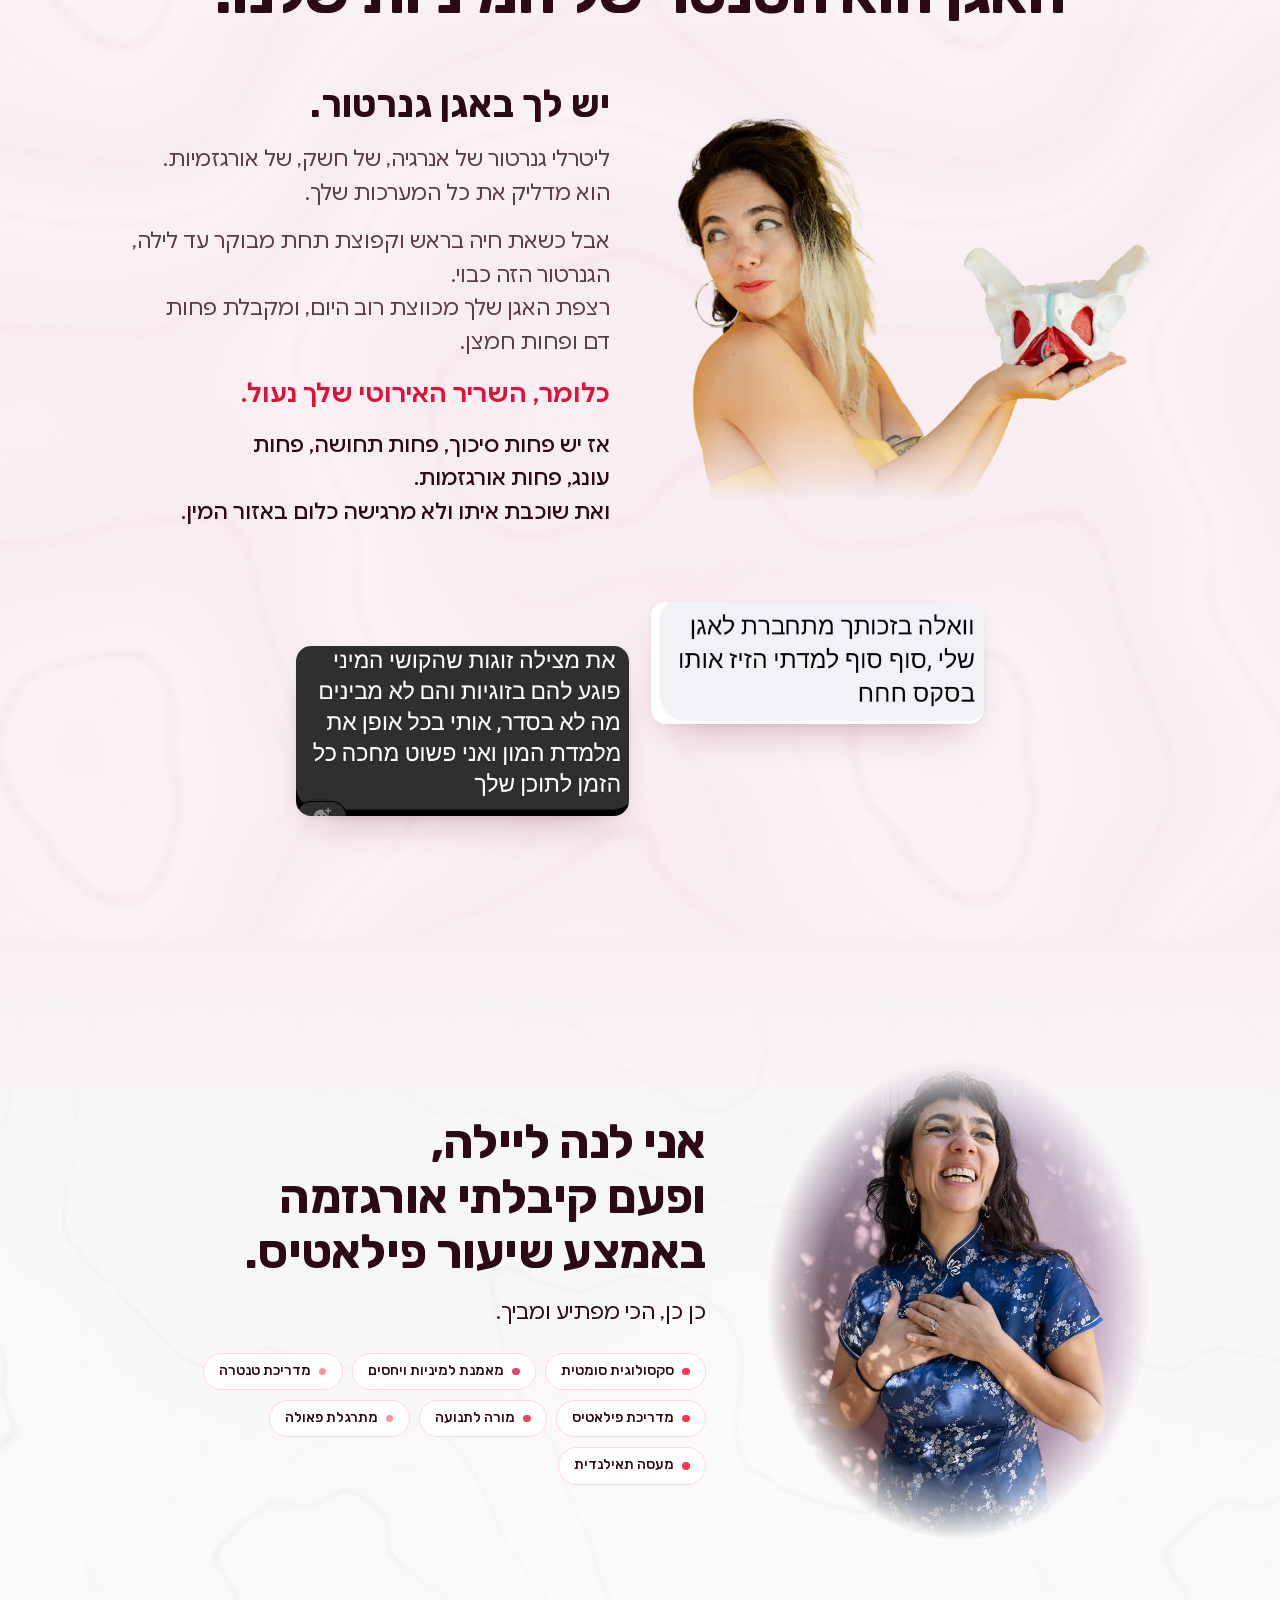
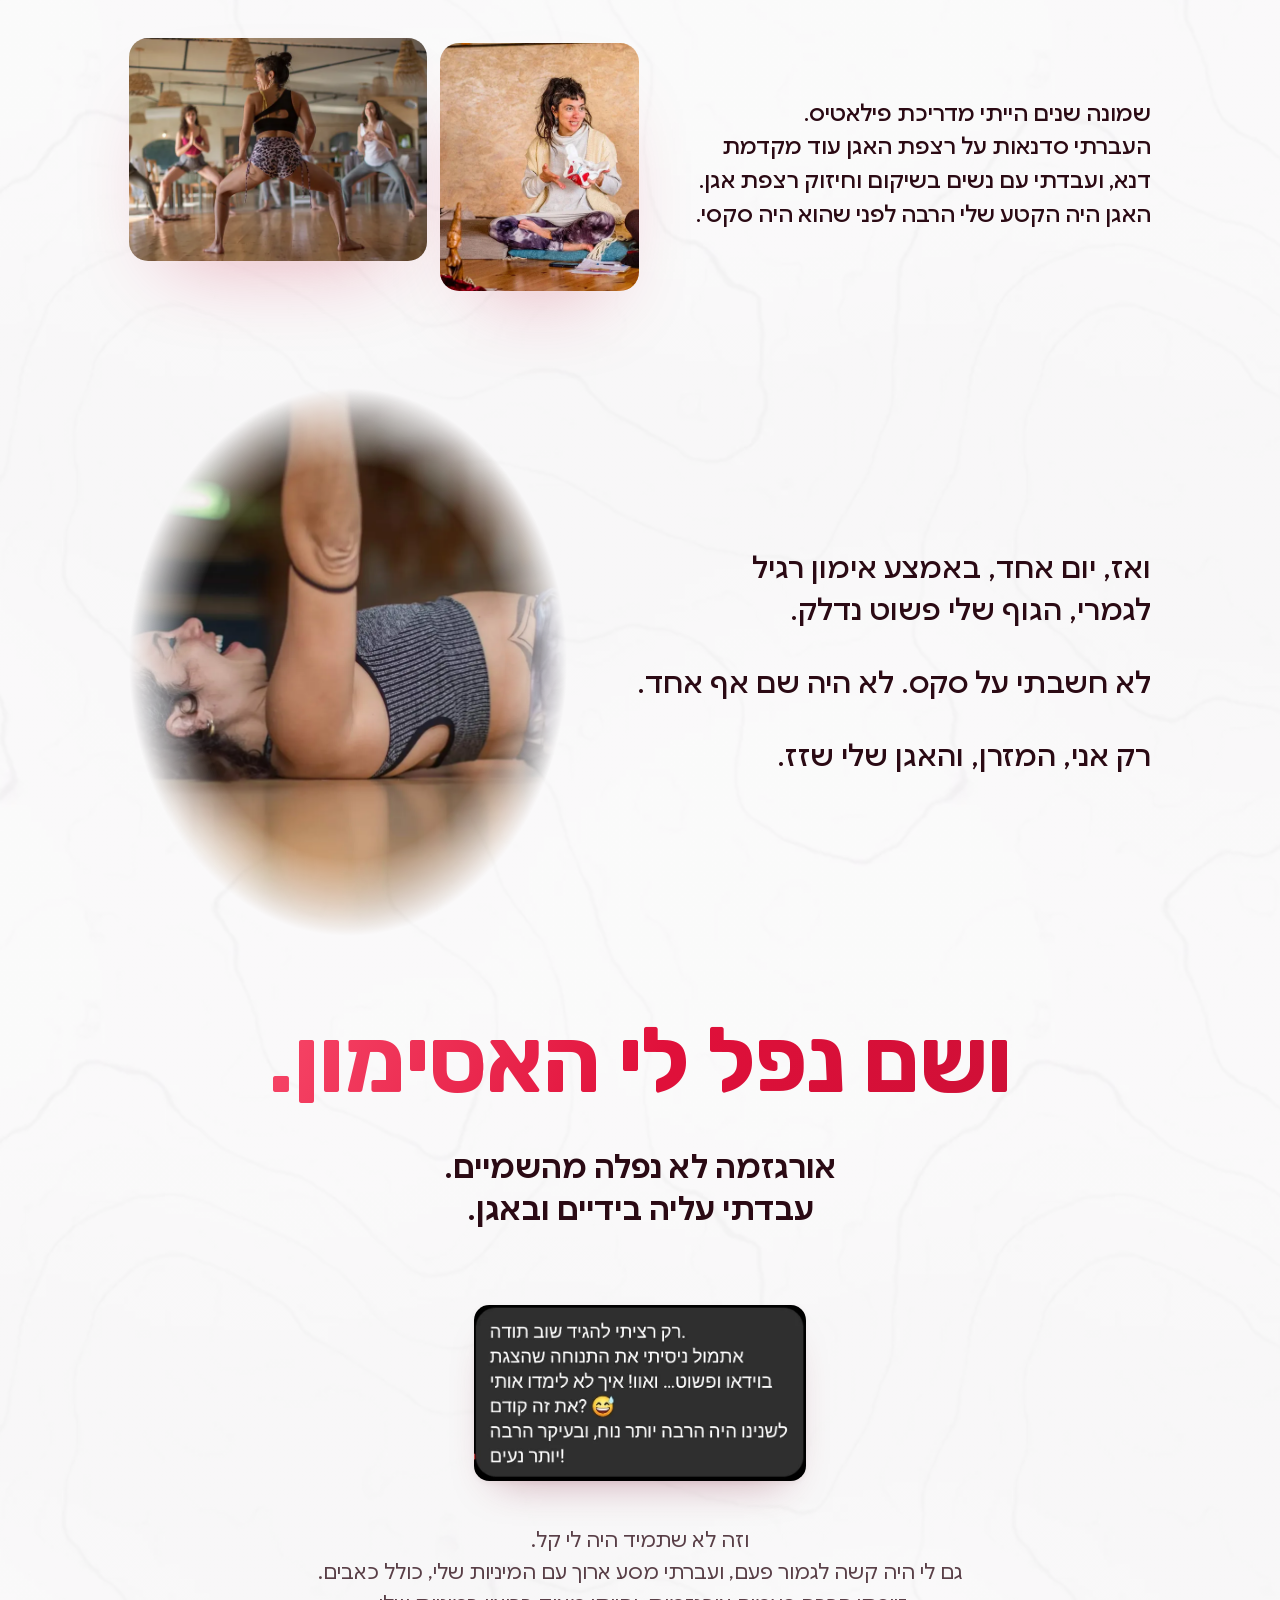
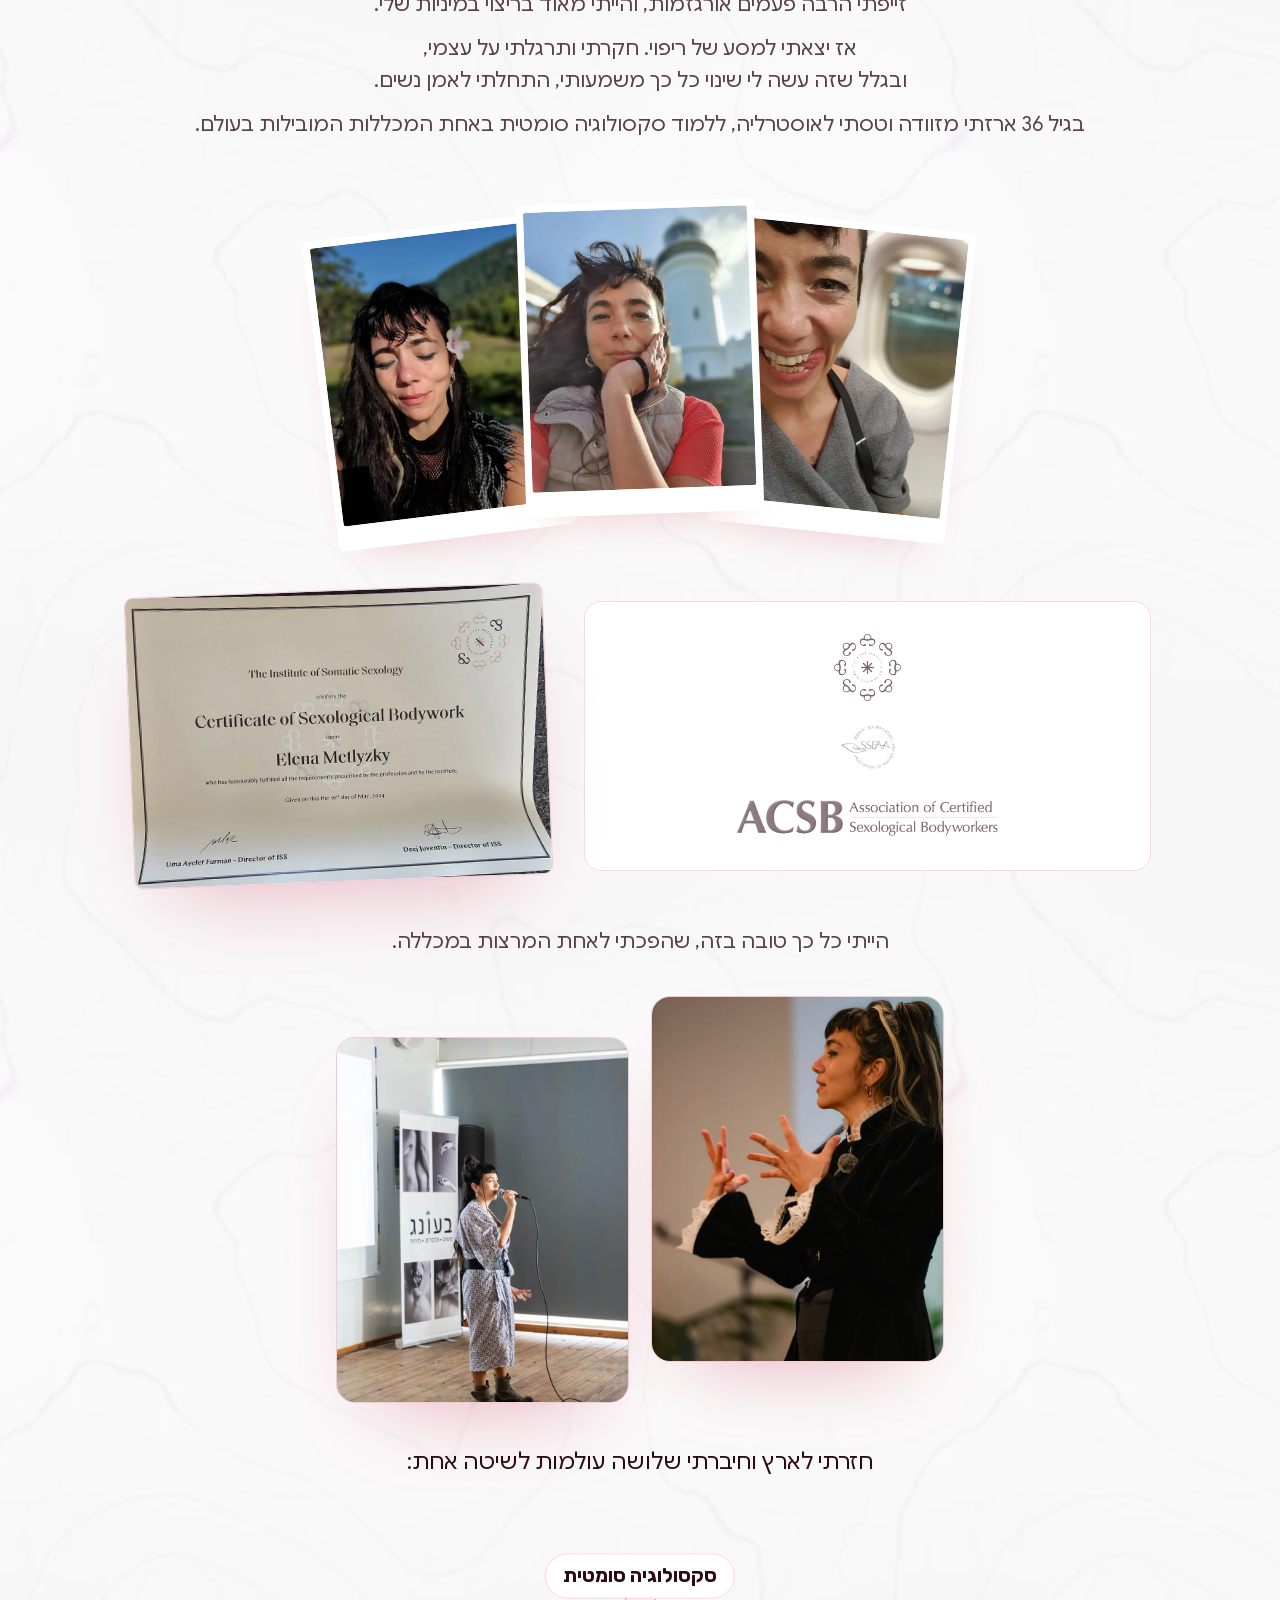
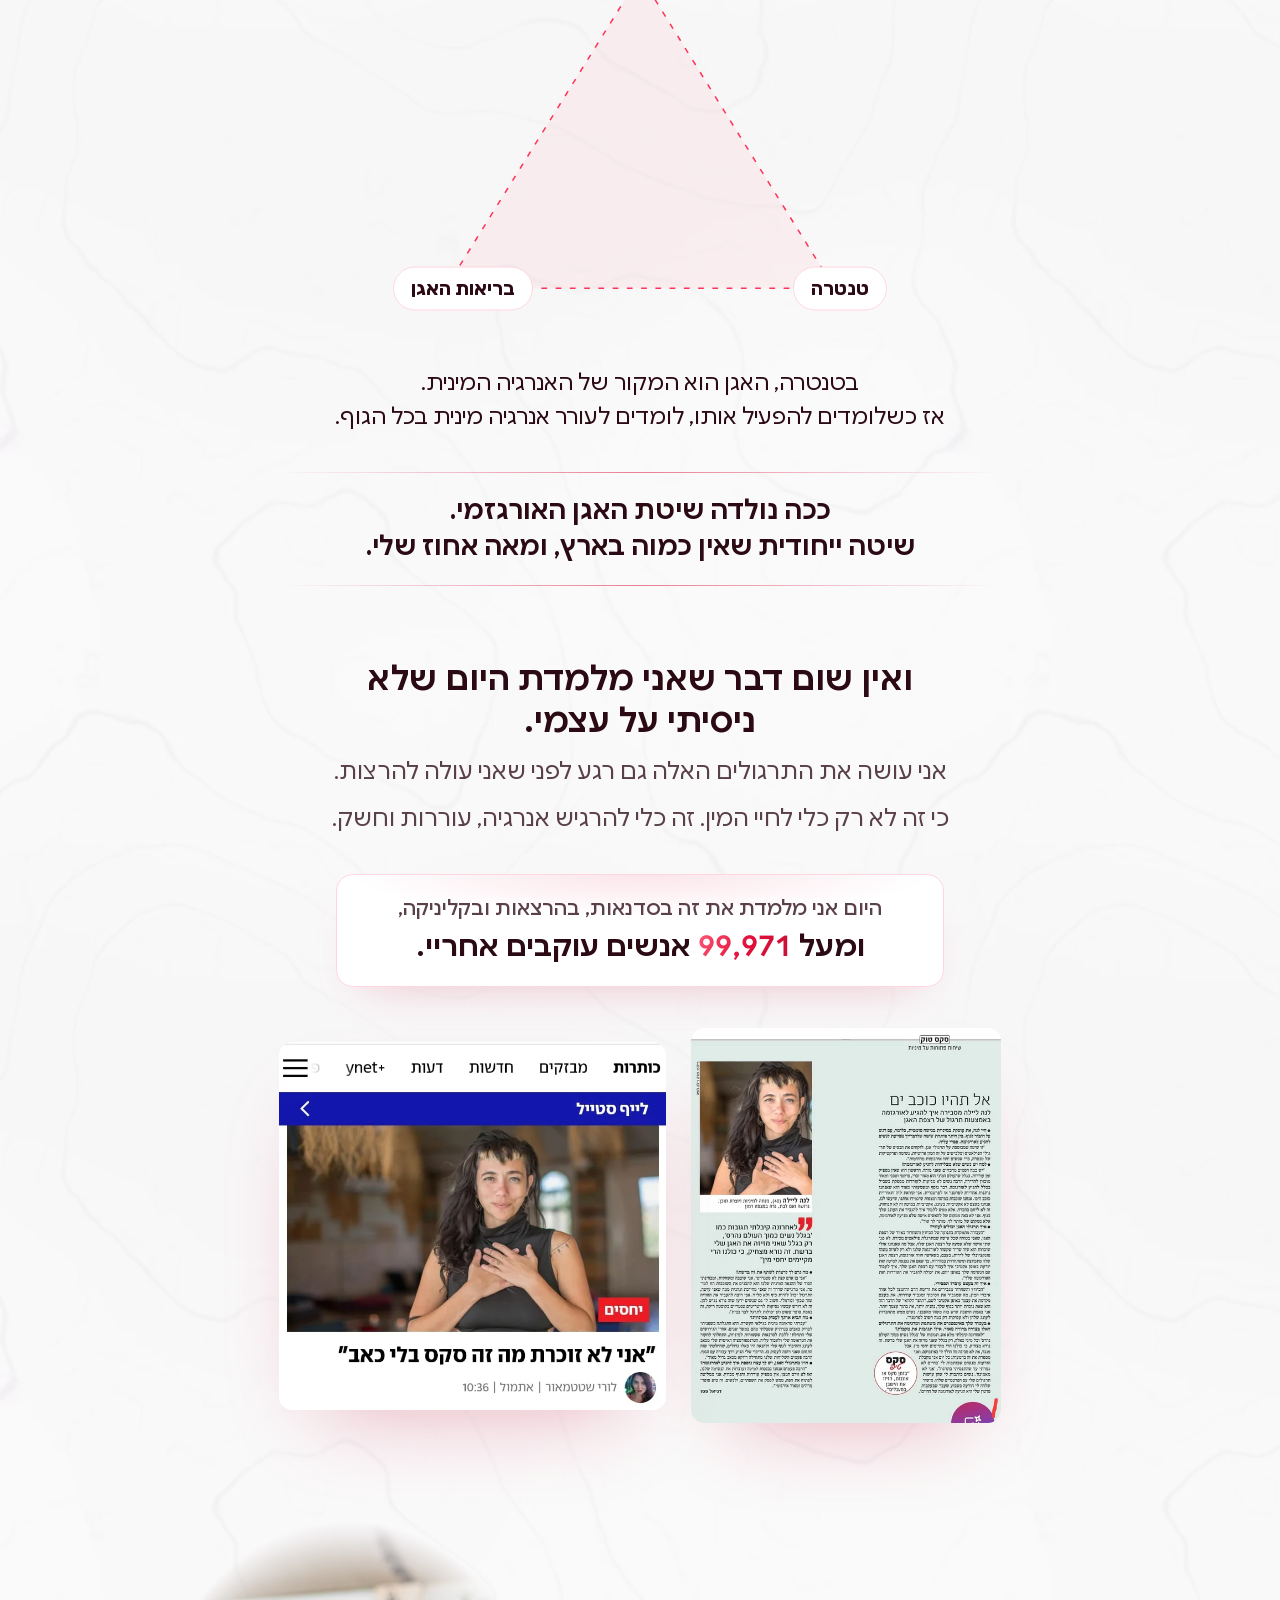
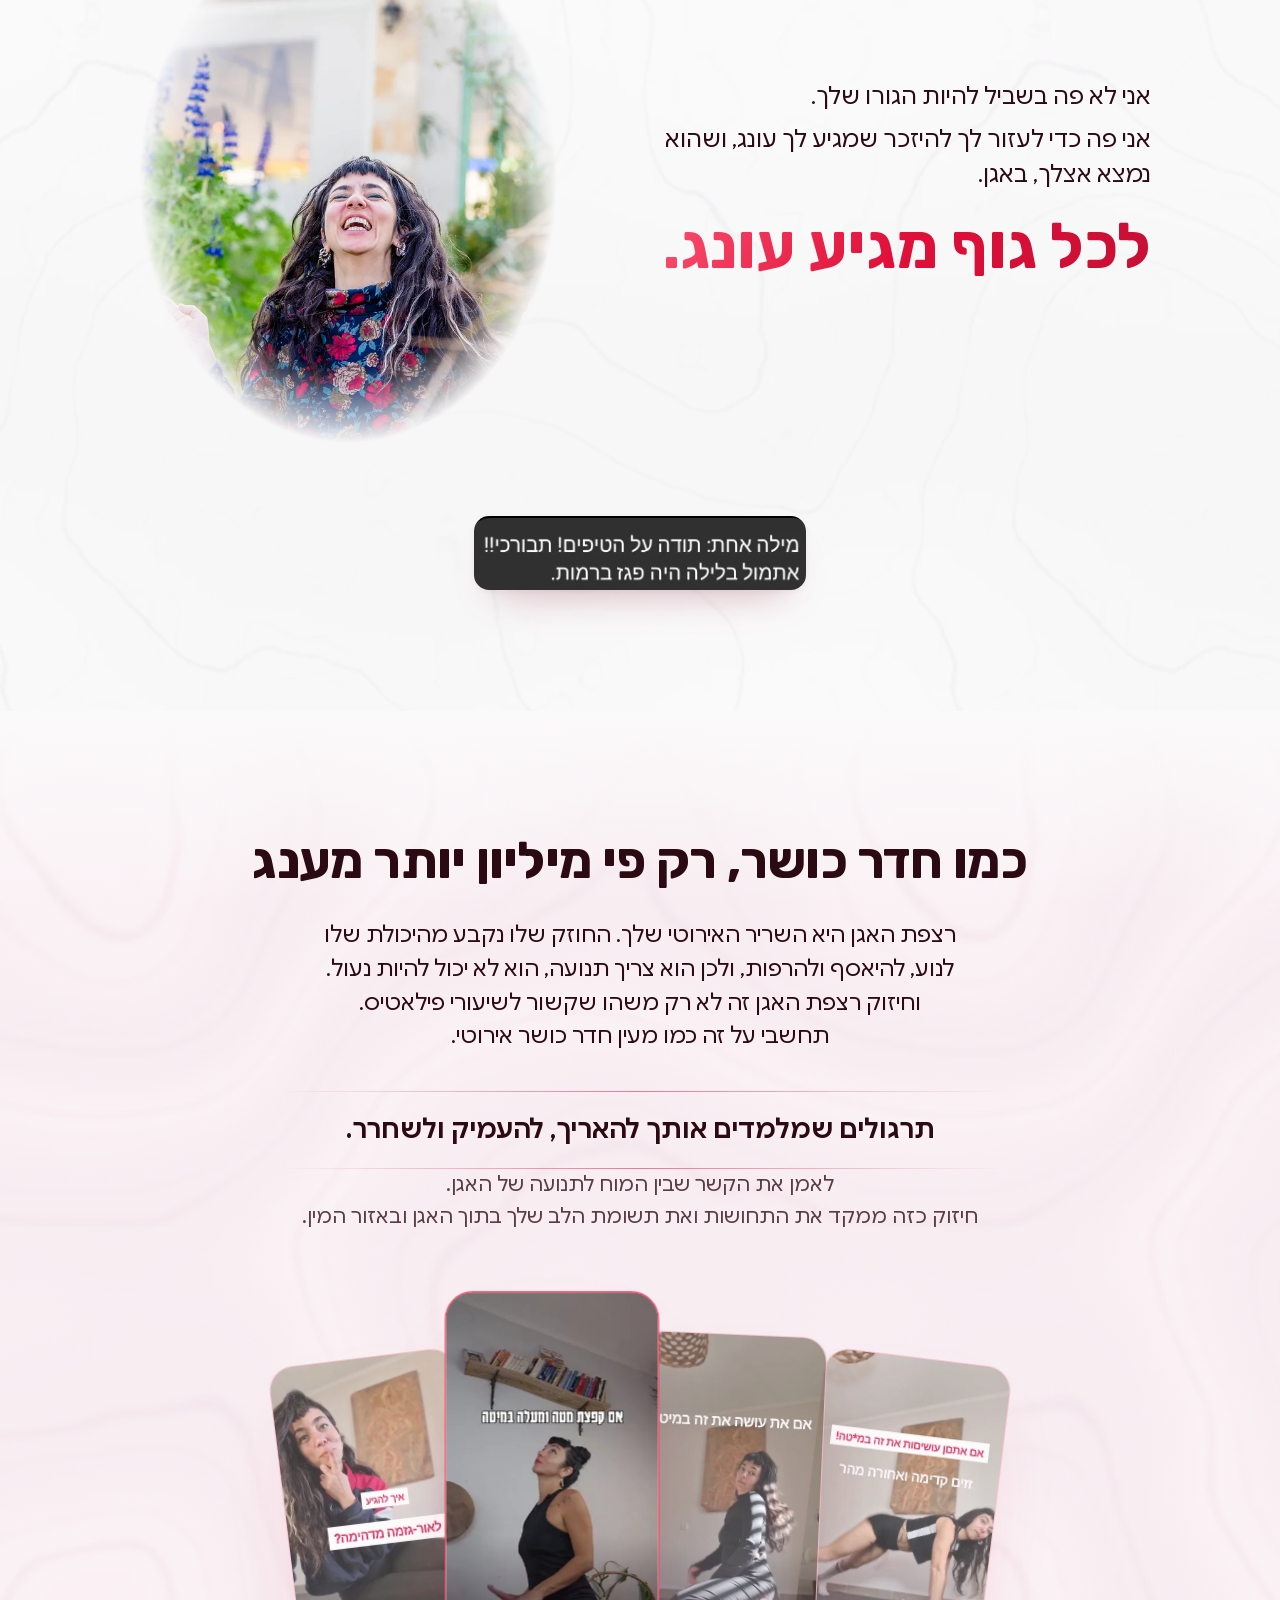
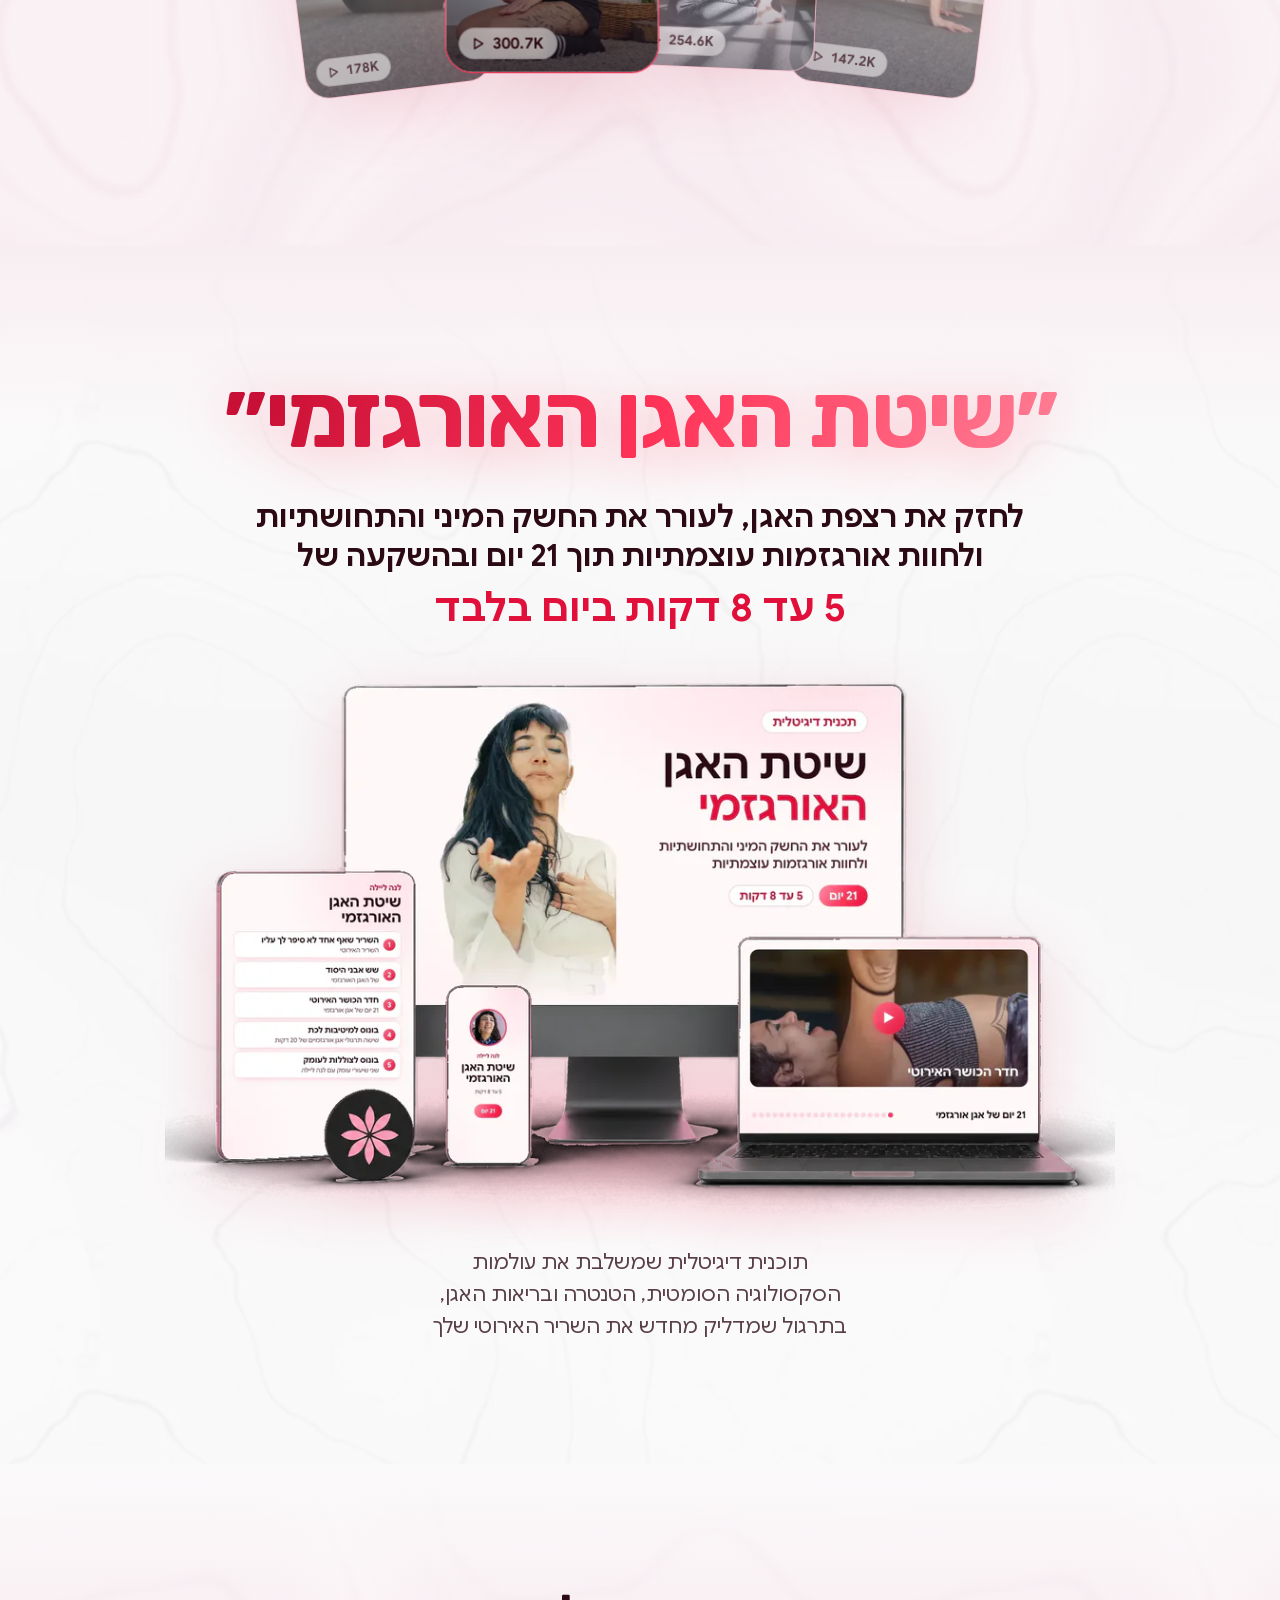
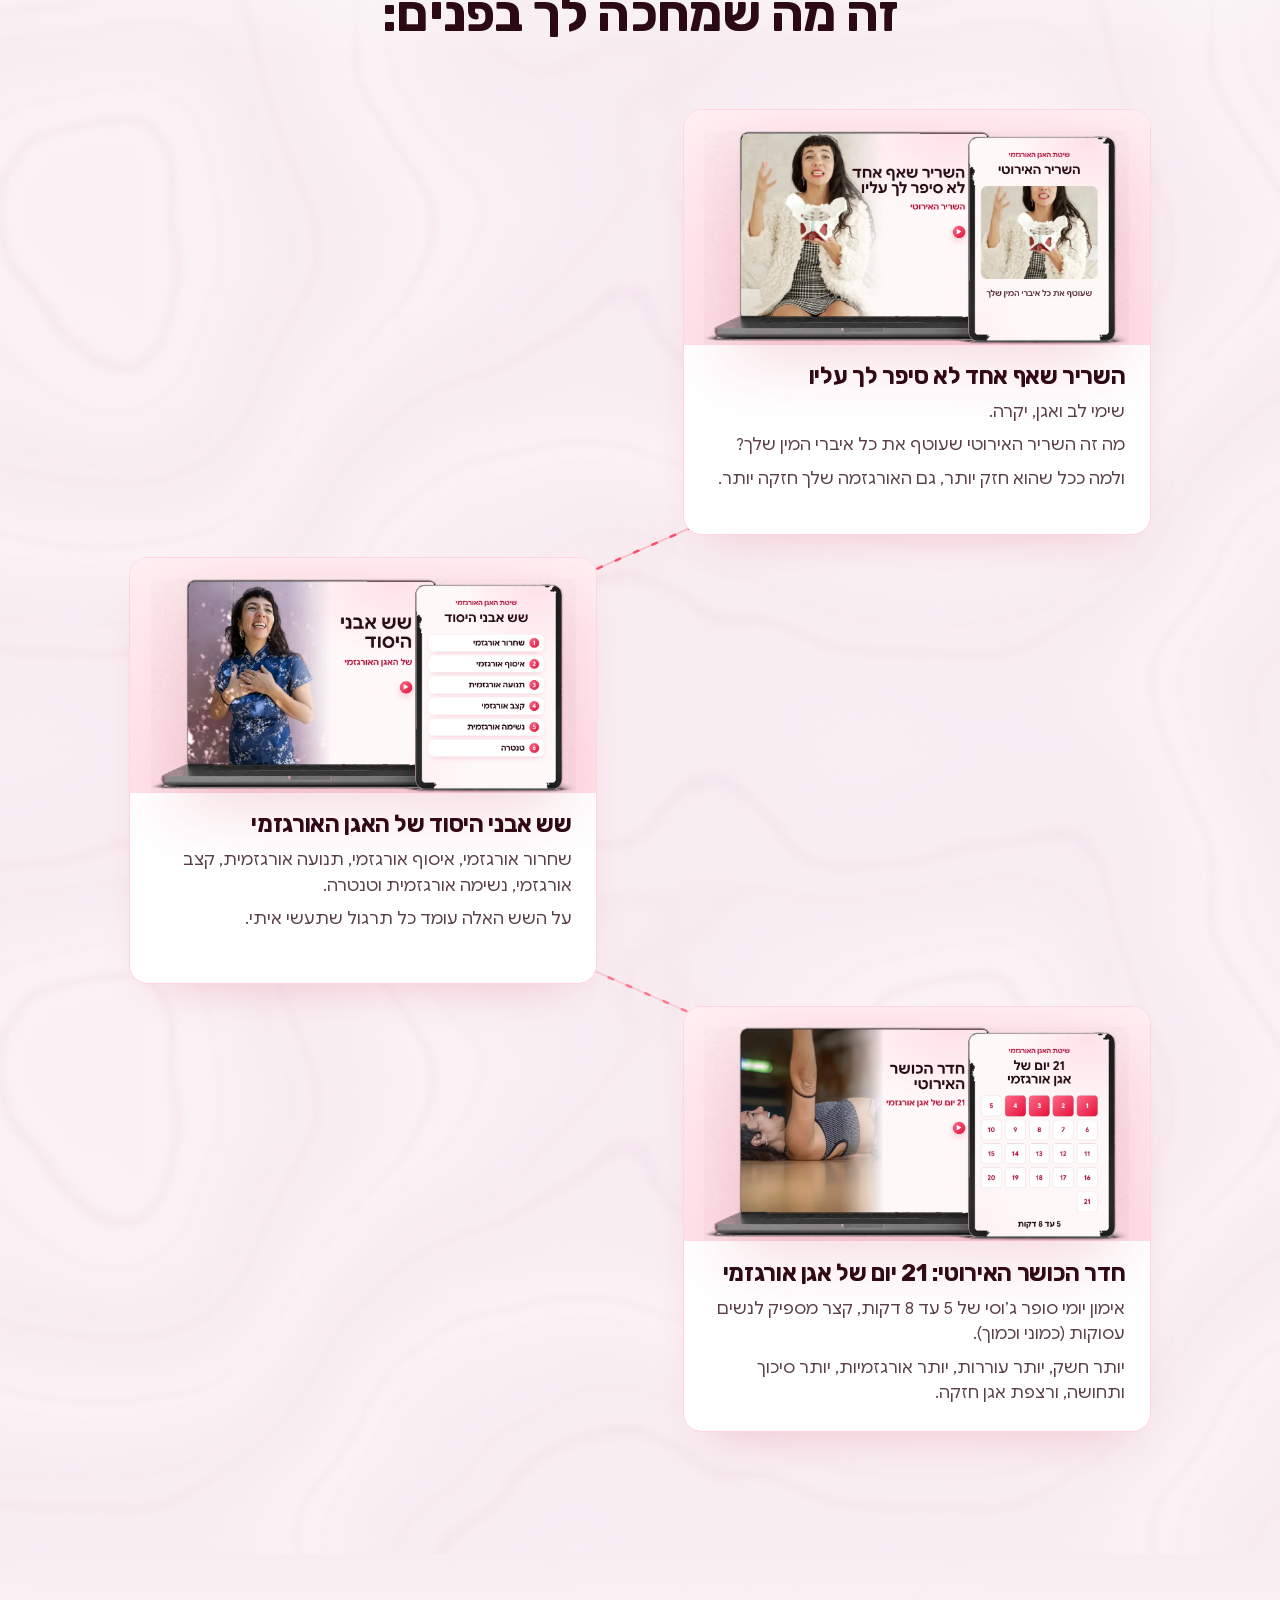
==== commit 6fdaede8: "ההשקה נגמרה: ירדה מדרגת 347 עם השעון, והמחיר הוא 497 בדף הראשי, ב-/agan ובדף התודה Co-Authored-By: C" ====
--- a/index.html
+++ b/index.html
@@ -233,14 +233,6 @@
 .paycard .only{margin-top:12px;font-weight:700;font-size:clamp(18px,2.2vw,22px);color:var(--t-hi)}
 .paycard .now{margin-top:2px;font-weight:700;font-size:clamp(64px,15vw,112px);line-height:1;background:var(--a1-tgrad);-webkit-background-clip:text;background-clip:text;color:transparent;text-shadow:none;padding-bottom:.06em}
 .paycard .perday{margin-top:6px;font-size:16px;color:var(--t-mid)}
-/* the launch clock (Mor 12.11): counts down to the price going up on 21.11, and hides itself at zero */
-.timer{margin:18px auto 4px;text-align:center}
-.timer[hidden]{display:none}
-.timer__label{font-weight:700;font-size:16px;color:#b80d31}
-.timer__row{display:flex;justify-content:center;gap:8px;margin-top:10px}
-.timer__box{flex:0 1 74px;padding:10px 4px 8px;border-radius:14px;background:#fff4f6;border:1px solid rgba(224,16,58,.15)}
-.timer__n{font:800 clamp(26px,7vw,32px)/1 "Rubik","Google Sans",sans-serif;color:#e0103a;font-variant-numeric:tabular-nums}
-.timer__u{margin-top:5px;font-size:12.5px;color:var(--t-mid)}
 .paycard .btn{margin-top:22px}
 .paycard .paynote,.cta-mid .paynote{text-wrap:balance}
 /* the email form inside the card (09.11): field, the card's button, a thank-you line after sending */
@@ -683,16 +675,8 @@
         <p class="step__no">אבל זה לא המחיר שאת הולכת לשלם.</p>
         <p>כי יש לך זכות מולדת לעונג, ואני רוצה שהיא תגיע לכמה שיותר נשים.</p>
         <p>וזאת תוכנית דיגיטלית, אז הכול נגיש לך ישר מהבית ומהאגן.</p>
-        <p class="step__lead">לכן המחיר הרגיל של התוכנית הוא:</p>
+        <p class="step__lead">לכן המחיר של התוכנית לזמן מוגבל הוא:</p>
         <span class="step__num">497 ש״ח</span>
-      </div>
-      <div class="step reveal">
-        <p class="step__no">אבל רגע, רגע, רגע.</p>
-        <p>אם את קוראת את השורה הזאת, הגעת בדיוק בזמן.</p>
-        <p>האגן האורגזמי יוצא עכשיו לאוויר, וזאת ההשקה.</p>
-        <p>ובהשקה אני רוצה לחגוג עם הנשים הראשונות שנכנסות איתי.</p>
-        <p>אז עד מוצאי שבת, 21.11, הורדתי עוד 150 ש״ח מהמחיר.</p>
-        <p class="step__lead">תחזיקי את האגן חזק...</p>
       </div>
     </div>
     <div class="pricecard paycard reveal">
@@ -709,19 +693,9 @@
       </ul>
       <div class="paycard__prices">
         <p class="old">את לא משלמת <s>2,370 ש״ח</s></p>
-        <p class="old">וגם לא <s>497 ש״ח</s></p>
-        <p class="only">מחיר ההשקה שלך:</p>
-        <span class="now">347 ש״ח</span>
-        <p class="perday">כלומר בערך 17 ש״ח לכל יום של אימון.</p>
-      </div>
-      <div class="timer" hidden>
-        <p class="timer__label">מחיר ההשקה נגמר במוצאי שבת, 21.11.</p>
-        <div class="timer__row">
-          <div class="timer__box"><div class="timer__n" data-t="d">00</div><div class="timer__u">ימים</div></div>
-          <div class="timer__box"><div class="timer__n" data-t="h">00</div><div class="timer__u">שעות</div></div>
-          <div class="timer__box"><div class="timer__n" data-t="m">00</div><div class="timer__u">דקות</div></div>
-          <div class="timer__box"><div class="timer__n" data-t="s">00</div><div class="timer__u">שניות</div></div>
-        </div>
+        <p class="only">המחיר שלך:</p>
+        <span class="now">497 ש״ח</span>
+        <p class="perday">כלומר בערך 24 ש״ח לכל יום של אימון.</p>
       </div>
       <form class="buyform" novalidate>
         <label for="em1">המייל שלך</label>
@@ -730,7 +704,6 @@
         <button class="btn btn--pulse" type="submit">לנה, אני בפנים ✋🏻</button>
         <p class="thanks" role="status">מעולה. עוד רגע עוברים לתשלום.</p>
       </form>
-      <p class="paynote">זה מחיר ההשקה. <span class="nb">אחרי ההשקה,</span> המחיר הוא 497 ש״ח.</p>
       <p class="discreet">החיוב בכרטיס מופיע בשם <span class="nb">LN Academy</span>.</p>
       <ul class="pays"><li class="bit"><img src="assets/pay/bit.webp" alt="ביט" width="96" height="96" loading="lazy"></li><li><img src="assets/pay/applepay.svg" alt="Apple Pay" width="24" height="24" loading="lazy"></li><li><img src="assets/pay/googlepay.svg" alt="Google Pay" width="24" height="24" loading="lazy"></li><li><img src="assets/pay/visa.webp" alt="Visa" width="256" height="96" loading="lazy"></li><li><img src="assets/pay/mastercard.webp" alt="Mastercard" width="115" height="96" loading="lazy"></li><li><img src="assets/pay/isracard.webp" alt="ישראכרט" width="164" height="96" loading="lazy"></li></ul>
     </div>
@@ -795,7 +768,7 @@
     </div>
     <div class="cta-mid reveal">
       <a class="btn btn--pulse" href="#s-pay" data-pay>לנה, אני בפנים ✋🏻</a>
-      <p class="paynote">מחיר ההשקה שלך: 347 ש״ח</p>
+      <p class="paynote">המחיר שלך: 497 ש״ח</p>
     </div>
   </div>
 </section>
@@ -812,7 +785,7 @@
       <details><summary>מה ההבדל בין זה לבין פיזיותרפיה של רצפת האגן?</summary><p>כאן המיניות והאורגזמה לא נשארות בחוץ. הן בדיוק העניין.</p><p>השיטה משלבת את עולמות הסקסולוגיה הסומטית, הטנטרה ובריאות האגן, בתרגול שמדליק מחדש את השריר האירוטי שלך.</p><p>והיא לא מחליפה טיפול או ייעוץ רפואי.</p></details>
       <details><summary>עברתי לידה, או שאני בגיל המעבר. זה מתאים לי?</summary><p>בניתי את התוכנית גם בשביל הרגעים האלה, כשהגוף השתנה והחשק מרגיש אחרת.</p><p>אם ילדת לא מזמן, או שכואב לך, חשוב יקרה שתתייעצי קודם עם הרופא או רופאת הנשים שלך.</p></details>
       <details><summary>אני לא בזוגיות. זה בשבילי?</summary><p>ברור. העונג שלך הוא באחריות שלך.</p><p>והוא ליטרלי בידיים ובאגן שלך.</p></details>
-      <details><summary>לנה, למה המחיר כל כך נמוך?</summary><p>כי זאת ההשקה.</p><p>וכי זאת תוכנית דיגיטלית.</p><p>אחרי ההשקה, המחיר הוא 497 ש״ח.</p></details>
+      <details><summary>לנה, למה המחיר כל כך נמוך?</summary><p>כי יש לך זכות מולדת לעונג, ואני רוצה שהיא תגיע לכמה שיותר נשים.</p><p>וכי זאת תוכנית דיגיטלית, אז אין בה עלויות של חדר ושל שעות פרטניות.</p></details>
     </div>
   </div>
 </section>
@@ -834,19 +807,9 @@
       </ul>
       <div class="paycard__prices">
         <p class="old">את לא משלמת <s>2,370 ש״ח</s></p>
-        <p class="old">וגם לא <s>497 ש״ח</s></p>
-        <p class="only">מחיר ההשקה שלך:</p>
-        <span class="now">347 ש״ח</span>
-        <p class="perday">כלומר בערך 17 ש״ח לכל יום של אימון.</p>
-      </div>
-      <div class="timer" hidden>
-        <p class="timer__label">מחיר ההשקה נגמר במוצאי שבת, 21.11.</p>
-        <div class="timer__row">
-          <div class="timer__box"><div class="timer__n" data-t="d">00</div><div class="timer__u">ימים</div></div>
-          <div class="timer__box"><div class="timer__n" data-t="h">00</div><div class="timer__u">שעות</div></div>
-          <div class="timer__box"><div class="timer__n" data-t="m">00</div><div class="timer__u">דקות</div></div>
-          <div class="timer__box"><div class="timer__n" data-t="s">00</div><div class="timer__u">שניות</div></div>
-        </div>
+        <p class="only">המחיר שלך:</p>
+        <span class="now">497 ש״ח</span>
+        <p class="perday">כלומר בערך 24 ש״ח לכל יום של אימון.</p>
       </div>
       <form class="buyform" novalidate>
         <label for="em2">המייל שלך</label>
@@ -855,7 +818,6 @@
         <button class="btn btn--pulse" type="submit">לנה, אני בפנים ✋🏻</button>
         <p class="thanks" role="status">מעולה. עוד רגע עוברים לתשלום.</p>
       </form>
-      <p class="paynote">זה מחיר ההשקה. <span class="nb">אחרי ההשקה,</span> המחיר הוא 497 ש״ח.</p>
       <p class="discreet">החיוב בכרטיס מופיע בשם <span class="nb">LN Academy</span>.</p>
       <ul class="pays"><li class="bit"><img src="assets/pay/bit.webp" alt="ביט" width="96" height="96" loading="lazy"></li><li><img src="assets/pay/applepay.svg" alt="Apple Pay" width="24" height="24" loading="lazy"></li><li><img src="assets/pay/googlepay.svg" alt="Google Pay" width="24" height="24" loading="lazy"></li><li><img src="assets/pay/visa.webp" alt="Visa" width="256" height="96" loading="lazy"></li><li><img src="assets/pay/mastercard.webp" alt="Mastercard" width="115" height="96" loading="lazy"></li><li><img src="assets/pay/isracard.webp" alt="ישראכרט" width="164" height="96" loading="lazy"></li></ul>
     </div>
@@ -865,22 +827,6 @@
 </main>
 
 <script src="lp.js"></script>
-<script>
-/* the launch clock: until motzei shabbat 21.11.2026 at 23:59 Israel time (Mor 12.11), then it disappears */
-(function(){
-  var end=new Date('2026-11-21T23:59:59+02:00').getTime(), t=document.querySelectorAll('.timer');
-  if(!t.length)return;
-  function pad(n){return n<10?'0'+n:''+n}
-  function tick(){
-    var left=Math.floor((end-Date.now())/1000);
-    if(left<=0){t.forEach(function(x){x.hidden=true});return false}
-    var v={d:Math.floor(left/86400),h:Math.floor(left%86400/3600),m:Math.floor(left%3600/60),s:left%60};
-    t.forEach(function(x){x.hidden=false;x.querySelectorAll('[data-t]').forEach(function(n){n.textContent=pad(v[n.dataset.t])})});
-    return true
-  }
-  if(tick())var iv=setInterval(function(){if(!tick())clearInterval(iv)},1000);
-})();
-</script>
 <script>
 (function(){
   /* מהירות: אחרי שהדף עלה, התמונות של המשך הדף נטענות ברקע לפי הסדר, ארבע בכל פעם, כדי שיחכו כשהיא גוללת */
@@ -939,7 +885,7 @@
       var cid='nlc_';
       for(var i=0;i<16;i++){cid+='abcdefghijklmnopqrstuvwxyz0123456789'.charAt(Math.floor(Math.random()*36))}
       try{localStorage.setItem('nl_cid',JSON.stringify({id:cid,t:Date.now()}))}catch(e){}
-      if(window.fbq){fbq('track','Lead',{},{eventID:'lead_'+cid});fbq('track','InitiateCheckout',{currency:'ILS',value:347},{eventID:'ic_'+cid})}
+      if(window.fbq){fbq('track','Lead',{},{eventID:'lead_'+cid});fbq('track','InitiateCheckout',{currency:'ILS',value:497},{eventID:'ic_'+cid})}
       var went=false, go=function(){if(went){return}went=true;location.href=CHECKOUT_URL+SRC};
       if(!SUBSCRIBE_URL){setTimeout(go,600);return}
       /* הסליקה לא מחכה לרב מסר. אם הרישום איטי או נופל, עוברים בכל מקרה */
